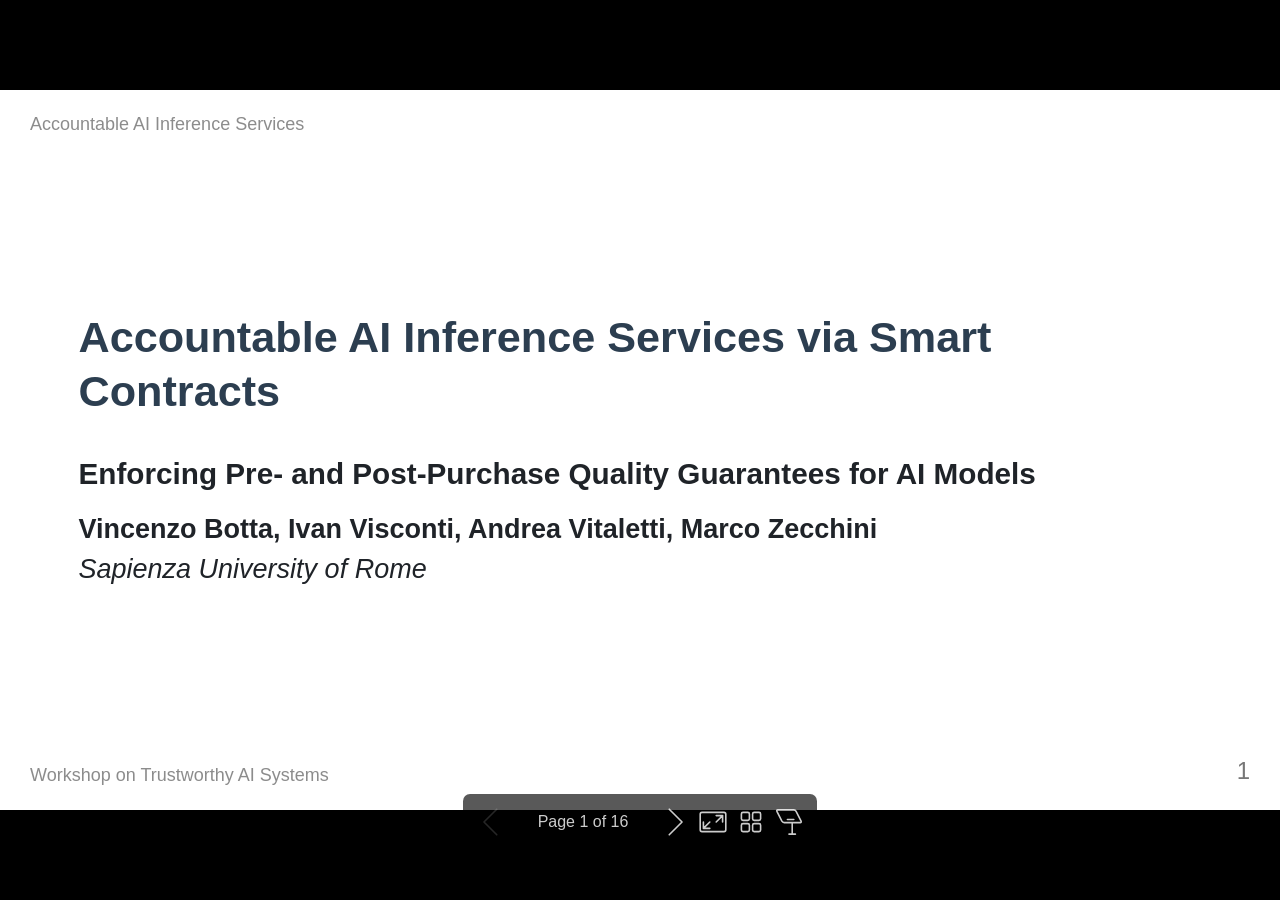
==== DLT2026/Accountable_AI.html @ c3a43a30 "new version" ====
<!DOCTYPE html><html lang="en-GB"><head><title>Accountable AI Inference Services via Smart Contracts</title><meta property="og:title" content="Accountable AI Inference Services via Smart Contracts"><meta charset="UTF-8"><meta name="viewport" content="width=device-width,height=device-height,initial-scale=1.0"><meta name="apple-mobile-web-app-capable" content="yes"><meta http-equiv="X-UA-Compatible" content="ie=edge"><meta property="og:type" content="website"><meta name="twitter:card" content="summary"><style>@media screen{body[data-bespoke-view=""] .bespoke-marp-parent>.bespoke-marp-osc>button,body[data-bespoke-view=next] .bespoke-marp-parent>.bespoke-marp-osc>button,body[data-bespoke-view=overview] button.bespoke-marp-overview-close,body[data-bespoke-view=presenter] .bespoke-marp-presenter-container .bespoke-marp-presenter-info-container .bespoke-marp-presenter-info-page-area .bespoke-marp-presenter-info-page,body[data-bespoke-view=presenter] .bespoke-marp-presenter-container .bespoke-marp-presenter-info-container button,body[data-bespoke-view=presenter] .bespoke-marp-presenter-container .bespoke-marp-presenter-note-container button{appearance:none;background-color:initial;border:0;color:inherit;cursor:pointer;font-size:inherit;opacity:.8;outline:none;padding:0;transition:opacity .2s linear;-webkit-tap-highlight-color:transparent}body[data-bespoke-view=""] .bespoke-marp-parent>.bespoke-marp-osc>button:disabled,body[data-bespoke-view=next] .bespoke-marp-parent>.bespoke-marp-osc>button:disabled,body[data-bespoke-view=overview] button.bespoke-marp-overview-close:disabled,body[data-bespoke-view=presenter] .bespoke-marp-presenter-container .bespoke-marp-presenter-info-container .bespoke-marp-presenter-info-page-area .bespoke-marp-presenter-info-page:disabled,body[data-bespoke-view=presenter] .bespoke-marp-presenter-container .bespoke-marp-presenter-info-container button:disabled,body[data-bespoke-view=presenter] .bespoke-marp-presenter-container .bespoke-marp-presenter-note-container button:disabled{cursor:not-allowed;opacity:.15!important}body[data-bespoke-view=""] .bespoke-marp-parent>.bespoke-marp-osc>button:hover,body[data-bespoke-view=next] .bespoke-marp-parent>.bespoke-marp-osc>button:hover,body[data-bespoke-view=overview] button.bespoke-marp-overview-close:hover,body[data-bespoke-view=presenter] .bespoke-marp-presenter-container .bespoke-marp-presenter-info-container .bespoke-marp-presenter-info-page-area .bespoke-marp-presenter-info-page:hover,body[data-bespoke-view=presenter] .bespoke-marp-presenter-container .bespoke-marp-presenter-info-container button:hover,body[data-bespoke-view=presenter] .bespoke-marp-presenter-container .bespoke-marp-presenter-note-container button:hover{opacity:1}body[data-bespoke-view=""] .bespoke-marp-parent>.bespoke-marp-osc>button:hover:active,body[data-bespoke-view=next] .bespoke-marp-parent>.bespoke-marp-osc>button:hover:active,body[data-bespoke-view=overview] button.bespoke-marp-overview-close:hover:active,body[data-bespoke-view=presenter] .bespoke-marp-presenter-container .bespoke-marp-presenter-info-container .bespoke-marp-presenter-info-page-area .bespoke-marp-presenter-info-page:hover:active,body[data-bespoke-view=presenter] .bespoke-marp-presenter-container .bespoke-marp-presenter-info-container button:hover:active,body[data-bespoke-view=presenter] .bespoke-marp-presenter-container .bespoke-marp-presenter-note-container button:hover:active{opacity:.6}body[data-bespoke-view=""] .bespoke-marp-parent>.bespoke-marp-osc>button:hover:not(:disabled),body[data-bespoke-view=next] .bespoke-marp-parent>.bespoke-marp-osc>button:hover:not(:disabled),body[data-bespoke-view=overview] button.bespoke-marp-overview-close:hover:not(:disabled),body[data-bespoke-view=presenter] .bespoke-marp-presenter-container .bespoke-marp-presenter-info-container .bespoke-marp-presenter-info-page-area .bespoke-marp-presenter-info-page:hover:not(:disabled),body[data-bespoke-view=presenter] .bespoke-marp-presenter-container .bespoke-marp-presenter-info-container button:hover:not(:disabled),body[data-bespoke-view=presenter] .bespoke-marp-presenter-container .bespoke-marp-presenter-note-container button:hover:not(:disabled){transition:none}body[data-bespoke-view=""] .bespoke-marp-parent>.bespoke-marp-osc>button[data-bespoke-marp-osc=prev],body[data-bespoke-view=next] .bespoke-marp-parent>.bespoke-marp-osc>button[data-bespoke-marp-osc=prev],body[data-bespoke-view=presenter] .bespoke-marp-presenter-container .bespoke-marp-presenter-info-container button.bespoke-marp-presenter-info-page-prev{background:#0000 url("[data-uri]") no-repeat 50%;background-size:contain;overflow:hidden;text-indent:100%;white-space:nowrap}body[data-bespoke-view=""] .bespoke-marp-parent>.bespoke-marp-osc>button[data-bespoke-marp-osc=next],body[data-bespoke-view=next] .bespoke-marp-parent>.bespoke-marp-osc>button[data-bespoke-marp-osc=next],body[data-bespoke-view=presenter] .bespoke-marp-presenter-container .bespoke-marp-presenter-info-container button.bespoke-marp-presenter-info-page-next{background:#0000 url("[data-uri]") no-repeat 50%;background-size:contain;overflow:hidden;text-indent:100%;white-space:nowrap}body[data-bespoke-view=""] .bespoke-marp-parent>.bespoke-marp-osc>button[data-bespoke-marp-osc=fullscreen],body[data-bespoke-view=next] .bespoke-marp-parent>.bespoke-marp-osc>button[data-bespoke-marp-osc=fullscreen]{background:#0000 url("[data-uri]") no-repeat 50%;background-size:contain;overflow:hidden;text-indent:100%;white-space:nowrap}body[data-bespoke-view=""] .bespoke-marp-parent>.bespoke-marp-osc>button.exit[data-bespoke-marp-osc=fullscreen],body[data-bespoke-view=next] .bespoke-marp-parent>.bespoke-marp-osc>button.exit[data-bespoke-marp-osc=fullscreen]{background-image:url("[data-uri]")}body[data-bespoke-view=""] .bespoke-marp-parent>.bespoke-marp-osc>button[data-bespoke-marp-osc=presenter],body[data-bespoke-view=next] .bespoke-marp-parent>.bespoke-marp-osc>button[data-bespoke-marp-osc=presenter]{background:#0000 url("[data-uri]") no-repeat 50%;background-size:contain;overflow:hidden;text-indent:100%;white-space:nowrap}body[data-bespoke-view=overview] button.bespoke-marp-overview-close,body[data-bespoke-view=presenter] .bespoke-marp-presenter-container .bespoke-marp-presenter-note-container button.bespoke-marp-presenter-note-bigger{background:#0000 url("[data-uri]") no-repeat 50%;background-size:contain;overflow:hidden;text-indent:100%;white-space:nowrap}body[data-bespoke-view=presenter] .bespoke-marp-presenter-container .bespoke-marp-presenter-note-container button.bespoke-marp-presenter-note-smaller{background:#0000 url("[data-uri]") no-repeat 50%;background-size:contain;overflow:hidden;text-indent:100%;white-space:nowrap}body[data-bespoke-view=""] .bespoke-marp-parent>.bespoke-marp-osc>button[data-bespoke-marp-osc=overview],body[data-bespoke-view=next] .bespoke-marp-parent>.bespoke-marp-osc>button[data-bespoke-marp-osc=overview]{background:#0000 url("[data-uri]") no-repeat 50%;background-size:contain;overflow:hidden;text-indent:100%;white-space:nowrap}}@keyframes __bespoke_marp_transition_reduced_outgoing__{0%{opacity:1}to{opacity:0}}@keyframes __bespoke_marp_transition_reduced_incoming__{0%{mix-blend-mode:plus-lighter;opacity:0}to{mix-blend-mode:plus-lighter;opacity:1}}.bespoke-marp-note,.bespoke-marp-osc,.bespoke-progress-parent{display:none;transition:none}@media screen{::view-transition-group(*){animation-duration:var(--marp-bespoke-transition-animation-duration,.5s);animation-timing-function:ease}::view-transition-new(*),::view-transition-old(*){animation-delay:0s;animation-direction:var(--marp-bespoke-transition-animation-direction,normal);animation-duration:var(--marp-bespoke-transition-animation-duration,.5s);animation-fill-mode:both;animation-name:var(--marp-bespoke-transition-animation-name,var(--marp-bespoke-transition-animation-name-fallback,__bespoke_marp_transition_no_animation__));mix-blend-mode:normal}::view-transition-old(*){--marp-bespoke-transition-animation-name-fallback:__bespoke_marp_transition_reduced_outgoing__;animation-timing-function:ease}::view-transition-new(*){--marp-bespoke-transition-animation-name-fallback:__bespoke_marp_transition_reduced_incoming__;animation-timing-function:ease}::view-transition-new(root),::view-transition-old(root){animation-timing-function:linear}::view-transition-new(__bespoke_marp_transition_osc__),::view-transition-old(__bespoke_marp_transition_osc__){animation-duration:0s!important;animation-name:__bespoke_marp_transition_osc__!important}::view-transition-new(__bespoke_marp_transition_osc__){opacity:0!important}.bespoke-marp-transition-warming-up::view-transition-group(*),.bespoke-marp-transition-warming-up::view-transition-new(*),.bespoke-marp-transition-warming-up::view-transition-old(*){animation-play-state:paused!important}body,html{height:100%;margin:0}body{background:#000;overflow:hidden}svg.bespoke-marp-slide{content-visibility:hidden;interactivity:inert;opacity:0;pointer-events:none;z-index:-1}svg.bespoke-marp-slide:not(.bespoke-marp-active) *{view-transition-name:none!important}svg.bespoke-marp-slide.bespoke-marp-active{content-visibility:visible;interactivity:auto;opacity:1;pointer-events:auto;z-index:0}svg.bespoke-marp-slide.bespoke-marp-active.bespoke-marp-active-ready *{animation-name:__bespoke_marp__!important}@supports not (content-visibility:hidden){svg.bespoke-marp-slide[data-bespoke-marp-load=hideable]{display:none}svg.bespoke-marp-slide[data-bespoke-marp-load=hideable].bespoke-marp-active{display:block}}}@media screen and (prefers-reduced-motion:reduce){svg.bespoke-marp-slide *{view-transition-name:none!important}}@media screen{[data-bespoke-marp-fragment=inactive]{visibility:hidden}body[data-bespoke-view=""] .bespoke-marp-parent,body[data-bespoke-view=next] .bespoke-marp-parent{inset:0;position:absolute}body[data-bespoke-view=""] .bespoke-marp-parent>.bespoke-marp-osc,body[data-bespoke-view=next] .bespoke-marp-parent>.bespoke-marp-osc{background:#000000a6;border-radius:7px;bottom:50px;color:#fff;contain:paint;display:block;font-family:Helvetica,Arial,sans-serif;font-size:16px;left:50%;line-height:0;opacity:1;padding:12px;position:absolute;touch-action:manipulation;transform:translateX(-50%);transition:opacity .2s linear;-webkit-user-select:none;user-select:none;view-transition-name:__bespoke_marp_transition_osc__;white-space:nowrap;will-change:transform;z-index:1}body[data-bespoke-view=""] .bespoke-marp-parent>.bespoke-marp-osc>:where(*),body[data-bespoke-view=next] .bespoke-marp-parent>.bespoke-marp-osc>:where(*){margin-left:6px}body[data-bespoke-view=""] .bespoke-marp-parent>.bespoke-marp-osc>:where(*):where(:first-child),body[data-bespoke-view=next] .bespoke-marp-parent>.bespoke-marp-osc>:where(*):where(:first-child){margin-left:0}body[data-bespoke-view=""] .bespoke-marp-parent>.bespoke-marp-osc>span,body[data-bespoke-view=next] .bespoke-marp-parent>.bespoke-marp-osc>span{opacity:.8}body[data-bespoke-view=""] .bespoke-marp-parent>.bespoke-marp-osc>span[data-bespoke-marp-osc=page],body[data-bespoke-view=next] .bespoke-marp-parent>.bespoke-marp-osc>span[data-bespoke-marp-osc=page]{display:inline-block;min-width:140px;text-align:center}body[data-bespoke-view=""] .bespoke-marp-parent>.bespoke-marp-osc>button[data-bespoke-marp-osc=fullscreen],body[data-bespoke-view=""] .bespoke-marp-parent>.bespoke-marp-osc>button[data-bespoke-marp-osc=next],body[data-bespoke-view=""] .bespoke-marp-parent>.bespoke-marp-osc>button[data-bespoke-marp-osc=overview],body[data-bespoke-view=""] .bespoke-marp-parent>.bespoke-marp-osc>button[data-bespoke-marp-osc=presenter],body[data-bespoke-view=""] .bespoke-marp-parent>.bespoke-marp-osc>button[data-bespoke-marp-osc=prev],body[data-bespoke-view=next] .bespoke-marp-parent>.bespoke-marp-osc>button[data-bespoke-marp-osc=fullscreen],body[data-bespoke-view=next] .bespoke-marp-parent>.bespoke-marp-osc>button[data-bespoke-marp-osc=next],body[data-bespoke-view=next] .bespoke-marp-parent>.bespoke-marp-osc>button[data-bespoke-marp-osc=overview],body[data-bespoke-view=next] .bespoke-marp-parent>.bespoke-marp-osc>button[data-bespoke-marp-osc=presenter],body[data-bespoke-view=next] .bespoke-marp-parent>.bespoke-marp-osc>button[data-bespoke-marp-osc=prev]{height:32px;line-height:32px;width:32px}body[data-bespoke-view=""] .bespoke-marp-parent.bespoke-marp-inactive,body[data-bespoke-view=next] .bespoke-marp-parent.bespoke-marp-inactive{cursor:none}body[data-bespoke-view=""] .bespoke-marp-parent.bespoke-marp-inactive>.bespoke-marp-osc,body[data-bespoke-view=next] .bespoke-marp-parent.bespoke-marp-inactive>.bespoke-marp-osc{opacity:0;pointer-events:none}body[data-bespoke-view=""] svg.bespoke-marp-slide,body[data-bespoke-view=next] svg.bespoke-marp-slide{height:100%;left:0;position:absolute;top:0;width:100%}body[data-bespoke-view=""] .bespoke-progress-parent{background:#222;display:flex;height:5px;width:100%}body[data-bespoke-view=""] .bespoke-progress-parent+:where(.bespoke-marp-parent){top:5px}body[data-bespoke-view=""] .bespoke-progress-parent .bespoke-progress-bar{background:#0288d1;flex:0 0 0;transition:flex-basis .2s cubic-bezier(0,1,1,1)}body[data-bespoke-view=next]{background:#0000}body[data-bespoke-view=presenter]{background:#161616}body[data-bespoke-view=presenter] .bespoke-marp-presenter-container{display:grid;font-family:Helvetica,Arial,sans-serif;grid-template:"current dragbar next" minmax(140px,1fr) "current dragbar note" 2fr "info    dragbar note" 3em;grid-template-columns:minmax(3px,var(--bespoke-marp-presenter-split-ratio,66%)) 0 minmax(3px,1fr);height:100%;left:0;position:absolute;top:0;width:100%}body[data-bespoke-view=presenter] .bespoke-marp-presenter-container :where(.bespoke-marp-parent){grid-area:current;overflow:hidden;position:relative}body[data-bespoke-view=presenter] .bespoke-marp-presenter-container :where(.bespoke-marp-parent) :where(svg.bespoke-marp-slide){height:calc(100% - 40px);left:20px;pointer-events:none;position:absolute;top:20px;-webkit-user-select:none;user-select:none;width:calc(100% - 40px)}body[data-bespoke-view=presenter] .bespoke-marp-presenter-container :where(.bespoke-marp-parent) :where(svg.bespoke-marp-slide).bespoke-marp-active{filter:drop-shadow(0 3px 10px rgba(0,0,0,.5))}body[data-bespoke-view=presenter] .bespoke-marp-presenter-container .bespoke-marp-presenter-dragbar-container{background:#0288d1;cursor:col-resize;grid-area:dragbar;margin-left:-3px;opacity:0;position:relative;transition:opacity .4s linear .1s;width:6px;z-index:10}body[data-bespoke-view=presenter] .bespoke-marp-presenter-container .bespoke-marp-presenter-dragbar-container:hover{opacity:1}body[data-bespoke-view=presenter] .bespoke-marp-presenter-container .bespoke-marp-presenter-dragbar-container.active{opacity:1;transition-delay:0s}body[data-bespoke-view=presenter] .bespoke-marp-presenter-container .bespoke-marp-presenter-next-container{background:#222;cursor:pointer;display:none;grid-area:next;overflow:hidden;position:relative}body[data-bespoke-view=presenter] .bespoke-marp-presenter-container .bespoke-marp-presenter-next-container.active{display:block}body[data-bespoke-view=presenter] .bespoke-marp-presenter-container .bespoke-marp-presenter-next-container iframe.bespoke-marp-presenter-next{background:#0000;border:0;display:block;filter:drop-shadow(0 3px 10px rgba(0,0,0,.5));height:calc(100% - 40px);left:20px;pointer-events:none;position:absolute;interactivity:inert;top:20px;-webkit-user-select:none;user-select:none;width:calc(100% - 40px)}body[data-bespoke-view=presenter] .bespoke-marp-presenter-container .bespoke-marp-presenter-note-container{background:#222;color:#eee;grid-area:note;position:relative;z-index:1}body[data-bespoke-view=presenter] .bespoke-marp-presenter-container .bespoke-marp-presenter-note-container button{height:1.5em;line-height:1.5em;width:1.5em}body[data-bespoke-view=presenter] .bespoke-marp-presenter-container .bespoke-marp-presenter-note-container .bespoke-marp-presenter-note-wrapper{display:block;inset:0;position:absolute}body[data-bespoke-view=presenter] .bespoke-marp-presenter-container .bespoke-marp-presenter-note-container .bespoke-marp-presenter-note-buttons{background:#000000a6;border-radius:4px;bottom:0;display:flex;gap:4px;margin:12px;opacity:0;padding:6px;pointer-events:none;position:absolute;right:0;transition:opacity .2s linear}body[data-bespoke-view=presenter] .bespoke-marp-presenter-container .bespoke-marp-presenter-note-container .bespoke-marp-presenter-note-buttons:focus-within,body[data-bespoke-view=presenter] .bespoke-marp-presenter-container .bespoke-marp-presenter-note-container .bespoke-marp-presenter-note-wrapper:focus-within+.bespoke-marp-presenter-note-buttons,body[data-bespoke-view=presenter] .bespoke-marp-presenter-container .bespoke-marp-presenter-note-container:hover .bespoke-marp-presenter-note-buttons{opacity:1;pointer-events:auto}body[data-bespoke-view=presenter] .bespoke-marp-presenter-container .bespoke-marp-presenter-note-container .bespoke-marp-note{box-sizing:border-box;font-size:calc(1.1em*var(--bespoke-marp-note-font-scale, 1));height:calc(100% - 40px);margin:20px;overflow:auto;padding-right:3px;white-space:pre-wrap;width:calc(100% - 40px);word-wrap:break-word;scrollbar-color:#eeeeee80 #0000;scrollbar-width:thin}body[data-bespoke-view=presenter] .bespoke-marp-presenter-container .bespoke-marp-presenter-note-container .bespoke-marp-note::-webkit-scrollbar{width:6px}body[data-bespoke-view=presenter] .bespoke-marp-presenter-container .bespoke-marp-presenter-note-container .bespoke-marp-note::-webkit-scrollbar-track{background:#0000}body[data-bespoke-view=presenter] .bespoke-marp-presenter-container .bespoke-marp-presenter-note-container .bespoke-marp-note::-webkit-scrollbar-thumb{background:#eeeeee80;border-radius:6px}body[data-bespoke-view=presenter] .bespoke-marp-presenter-container .bespoke-marp-presenter-note-container .bespoke-marp-note:empty{pointer-events:none}body[data-bespoke-view=presenter] .bespoke-marp-presenter-container .bespoke-marp-presenter-note-container .bespoke-marp-note.active{display:block}body[data-bespoke-view=presenter] .bespoke-marp-presenter-container .bespoke-marp-presenter-note-container .bespoke-marp-note p:first-child{margin-top:0}body[data-bespoke-view=presenter] .bespoke-marp-presenter-container .bespoke-marp-presenter-note-container .bespoke-marp-note p:last-child{margin-bottom:0}body[data-bespoke-view=presenter] .bespoke-marp-presenter-container .bespoke-marp-presenter-info-container{align-items:center;box-sizing:border-box;color:#eee;display:flex;flex-wrap:nowrap;grid-area:info;justify-content:center;overflow:hidden;padding:0 10px}body[data-bespoke-view=presenter] .bespoke-marp-presenter-container .bespoke-marp-presenter-info-container .bespoke-marp-presenter-info-page-area,body[data-bespoke-view=presenter] .bespoke-marp-presenter-container .bespoke-marp-presenter-info-container .bespoke-marp-presenter-info-time,body[data-bespoke-view=presenter] .bespoke-marp-presenter-container .bespoke-marp-presenter-info-container .bespoke-marp-presenter-info-timer{box-sizing:border-box;display:block;padding:0 10px;white-space:nowrap;width:100%}body[data-bespoke-view=presenter] .bespoke-marp-presenter-container .bespoke-marp-presenter-info-container button{height:1.5em;line-height:1.5em;width:1.5em}body[data-bespoke-view=presenter] .bespoke-marp-presenter-container .bespoke-marp-presenter-info-container .bespoke-marp-presenter-info-page-area{order:2;text-align:center}body[data-bespoke-view=presenter] .bespoke-marp-presenter-container .bespoke-marp-presenter-info-container .bespoke-marp-presenter-info-page-area .bespoke-marp-presenter-info-page{display:inline-block;min-width:120px;text-align:center}body[data-bespoke-view=presenter] .bespoke-marp-presenter-container .bespoke-marp-presenter-info-container .bespoke-marp-presenter-info-time{color:#999;order:1;text-align:left}body[data-bespoke-view=presenter] .bespoke-marp-presenter-container .bespoke-marp-presenter-info-container .bespoke-marp-presenter-info-timer{color:#999;order:3;text-align:right}body[data-bespoke-view=presenter] .bespoke-marp-presenter-container .bespoke-marp-presenter-info-container .bespoke-marp-presenter-info-timer:hover{cursor:pointer}body[data-bespoke-view=overview]{background:#161616;overflow:auto}body[data-bespoke-view=overview] [data-bespoke-marp-fragment=inactive]{visibility:visible}body[data-bespoke-view=overview] .bespoke-marp-overview-header{backdrop-filter:blur(4px);background:#222222d9;box-shadow:0 3px 10px #00000080;box-sizing:border-box;display:flex;height:48px;inset:0 0 auto;justify-content:flex-end;padding:10px;position:fixed;z-index:1}body[data-bespoke-view=overview] button.bespoke-marp-overview-close{height:28px;line-height:28px;transform:rotate(45deg);width:28px}body[data-bespoke-view=overview] .bespoke-marp-parent{display:grid;gap:40px;grid-template-columns:repeat(auto-fit,minmax(0,240px));justify-content:space-around;padding:30px}body[data-bespoke-view=overview] .bespoke-marp-parent svg.bespoke-marp-slide{--bov-selected:#0000;--bov-focus:#161616;--bov-focus-outline:#0000;background-image:conic-gradient(#161616 0 0),conic-gradient(var(--bov-focus) 0 0),conic-gradient(var(--bov-focus-outline) 0 0),conic-gradient(var(--bov-selected) 0 0);background-position:5px 5px,3px 3px,2px 2px,0 0;background-repeat:no-repeat;background-size:calc(100% - 10px) calc(100% - 10px),calc(100% - 6px) calc(100% - 6px),calc(100% - 4px) calc(100% - 4px),100% 100%;content-visibility:visible;cursor:pointer;filter:drop-shadow(0 3px 10px rgba(0,0,0,.5));margin:-6px;padding:6px;interactivity:auto;opacity:1;outline:0;pointer-events:auto;scroll-margin-block:30px;width:100%;z-index:0}body[data-bespoke-view=overview] .bespoke-marp-parent svg.bespoke-marp-slide *,body[data-bespoke-view=overview] .bespoke-marp-parent svg.bespoke-marp-slide.bespoke-marp-active *{pointer-events:none;interactivity:inert}body[data-bespoke-view=overview] .bespoke-marp-parent svg.bespoke-marp-slide:active,body[data-bespoke-view=overview] .bespoke-marp-parent svg.bespoke-marp-slide:focus-visible,body[data-bespoke-view=overview] .bespoke-marp-parent svg.bespoke-marp-slide:hover{--bov-focus-outline:#161616}body[data-bespoke-view=overview] .bespoke-marp-parent svg.bespoke-marp-slide:focus-visible,body[data-bespoke-view=overview] .bespoke-marp-parent svg.bespoke-marp-slide:hover{--bov-focus:#999}body[data-bespoke-view=overview] .bespoke-marp-parent svg.bespoke-marp-slide:active{--bov-focus:#eee}body[data-bespoke-view=overview] .bespoke-marp-parent svg.bespoke-marp-slide.bespoke-marp-active{--bov-selected:#0288d1}body[data-bespoke-view=overview]:has(.bespoke-marp-overview-header) .bespoke-marp-parent{padding-top:78px}body[data-bespoke-view=overview]:has(.bespoke-marp-overview-header) .bespoke-marp-parent svg.bespoke-marp-slide{scroll-margin-top:78px}.bespoke-marp-overview{background:#000000a6;inset:0;opacity:0;pointer-events:none;position:fixed;transition:opacity .1s ease;z-index:10}.bespoke-marp-overview iframe{background:#222;border:0;display:block;height:100%;left:0;position:absolute;top:0;width:100%}.bespoke-marp-overview[data-open="1"]{opacity:1;pointer-events:auto}}@media print{.bespoke-marp-overview,.bespoke-marp-presenter-info-container,.bespoke-marp-presenter-next-container,.bespoke-marp-presenter-note-container{display:none}}</style><style>@import url('https://cdnjs.cloudflare.com/ajax/libs/font-awesome/6.5.1/css/all.min.css');div#\:\$p > svg > foreignObject > section{width:1280px;height:720px;box-sizing:border-box;overflow:hidden;position:relative;scroll-snap-align:center center;-webkit-text-size-adjust:100%;text-size-adjust:100%}div#\:\$p > svg > foreignObject > section::after{bottom:0;content:attr(data-marpit-pagination);padding:inherit;pointer-events:none;position:absolute;right:0}div#\:\$p > svg > foreignObject > section:not([data-marpit-pagination])::after{display:none}div#\:\$p > svg > foreignObject > section :is(h1, marp-h1){font-size:2em;margin-block:0.67em}div#\:\$p > svg > foreignObject > section video::-webkit-media-controls{will-change:transform}@page {size:1280px 720px;margin:0}@media print{html, body{background-color:#fff;margin:0;page-break-inside:avoid;break-inside:avoid-page}div#\:\$p > svg > foreignObject > section{page-break-before:always;break-before:page}div#\:\$p > svg > foreignObject > section, div#\:\$p > svg > foreignObject > section *{-webkit-print-color-adjust:exact!important;animation-delay:0s!important;animation-duration:0s!important;color-adjust:exact!important;print-color-adjust:exact!important;transition:none!important}div#\:\$p > svg[data-marpit-svg]{display:block;height:100vh;width:100vw}}div#\:\$p > svg > foreignObject > :where(section){container-type:size}div#\:\$p > svg > foreignObject > section mjx-container[jax="SVG"]{direction:ltr}div#\:\$p > svg > foreignObject > section mjx-container[jax="SVG"] > svg{overflow:visible;min-height:1px;min-width:1px}div#\:\$p > svg > foreignObject > section mjx-container[jax="SVG"] > svg a{fill:blue;stroke:blue}div#\:\$p > svg > foreignObject > section mjx-container[jax="SVG"][display="true"]{display:block;text-align:center;margin:1em 0}div#\:\$p > svg > foreignObject > section mjx-container[jax="SVG"][display="true"][width="full"]{display:flex}div#\:\$p > svg > foreignObject > section mjx-container[jax="SVG"][justify="left"]{text-align:left}div#\:\$p > svg > foreignObject > section mjx-container[jax="SVG"][justify="right"]{text-align:right}div#\:\$p > svg > foreignObject > section g[data-mml-node="merror"] > g{fill:red;stroke:red}div#\:\$p > svg > foreignObject > section g[data-mml-node="merror"] > rect[data-background]{fill:yellow;stroke:none}div#\:\$p > svg > foreignObject > section g[data-mml-node="mtable"] > line[data-line], div#\:\$p > svg > foreignObject > section svg[data-table] > g > line[data-line]{stroke-width:70px;fill:none}div#\:\$p > svg > foreignObject > section g[data-mml-node="mtable"] > rect[data-frame], div#\:\$p > svg > foreignObject > section svg[data-table] > g > rect[data-frame]{stroke-width:70px;fill:none}div#\:\$p > svg > foreignObject > section g[data-mml-node="mtable"] > .mjx-dashed, div#\:\$p > svg > foreignObject > section svg[data-table] > g > .mjx-dashed{stroke-dasharray:140}div#\:\$p > svg > foreignObject > section g[data-mml-node="mtable"] > .mjx-dotted, div#\:\$p > svg > foreignObject > section svg[data-table] > g > .mjx-dotted{stroke-linecap:round;stroke-dasharray:0,140}div#\:\$p > svg > foreignObject > section g[data-mml-node="mtable"] > g > svg{overflow:visible}div#\:\$p > svg > foreignObject > section [jax="SVG"] mjx-tool{display:inline-block;position:relative;width:0;height:0}div#\:\$p > svg > foreignObject > section [jax="SVG"] mjx-tool > mjx-tip{position:absolute;top:0;left:0}div#\:\$p > svg > foreignObject > section mjx-tool > mjx-tip{display:inline-block;padding:.2em;border:1px solid #888;font-size:70%;background-color:#F8F8F8;color:black;box-shadow:2px 2px 5px #AAAAAA}div#\:\$p > svg > foreignObject > section g[data-mml-node="maction"][data-toggle]{cursor:pointer}div#\:\$p > svg > foreignObject > section mjx-status{display:block;position:fixed;left:1em;bottom:1em;min-width:25%;padding:.2em .4em;border:1px solid #888;font-size:90%;background-color:#F8F8F8;color:black}div#\:\$p > svg > foreignObject > section foreignObject[data-mjx-xml]{font-family:initial;line-height:normal;overflow:visible}div#\:\$p > svg > foreignObject > section mjx-container[jax="SVG"] path[data-c], div#\:\$p > svg > foreignObject > section mjx-container[jax="SVG"] use[data-c]{stroke-width:3}@media print{div#\:\$p > svg > foreignObject > section mjx-container[jax=SVG] path[data-c],div#\:\$p > svg > foreignObject > section mjx-container[jax=SVG] use[data-c]{stroke-width:0}}div#\:\$p > svg > foreignObject > section img[data-marp-twemoji]{background:transparent;height:1em;margin:0 .05em 0 .1em;vertical-align:-.1em;width:1em}div#\:\$p > svg > foreignObject > section{--fgColor-danger:light-dark(#d1242f, #f85149);--bgColor-attention-muted:light-dark(#fff8c5, #bb800926);--bgColor-muted:light-dark(#f6f8fa, #151b23);--bgColor-neutral-muted:light-dark(#818b981f, #656c7633);--borderColor-accent-emphasis:light-dark(#0969da, #1f6feb);--borderColor-attention-emphasis:light-dark(#9a6700, #9e6a03);--borderColor-danger-emphasis:light-dark(#cf222e, #da3633);--borderColor-default:light-dark(#d1d9e0, #3d444d);--borderColor-done-emphasis:light-dark(#8250df, #8957e5);--borderColor-success-emphasis:light-dark(#1a7f37, #238636);--color-prettylights-syntax-brackethighlighter-angle:light-dark(#59636e, #9198a1);--color-prettylights-syntax-brackethighlighter-unmatched:light-dark(#82071e, #f85149);--color-prettylights-syntax-carriage-return-bg:light-dark(#cf222e, #b62324);--color-prettylights-syntax-carriage-return-text:light-dark(#f6f8fa, #f0f6fc);--color-prettylights-syntax-comment:light-dark(#59636e, #9198a1);--color-prettylights-syntax-constant:light-dark(#0550ae, #79c0ff);--color-prettylights-syntax-constant-other-reference-link:light-dark(#0a3069, #a5d6ff);--color-prettylights-syntax-entity:light-dark(#6639ba, #d2a8ff);--color-prettylights-syntax-entity-tag:light-dark(#0550ae, #7ee787);--color-prettylights-syntax-invalid-illegal-text:light-dark(var(--fgColor-danger), var(--fgColor-danger));--color-prettylights-syntax-keyword:light-dark(#cf222e, #ff7b72);--color-prettylights-syntax-markup-changed-bg:light-dark(#ffd8b5, #5a1e02);--color-prettylights-syntax-markup-changed-text:light-dark(#953800, #ffdfb6);--color-prettylights-syntax-markup-deleted-bg:light-dark(#ffebe9, #67060c);--color-prettylights-syntax-markup-deleted-text:light-dark(#82071e, #ffdcd7);--color-prettylights-syntax-markup-heading:light-dark(#0550ae, #1f6feb);--color-prettylights-syntax-markup-ignored-bg:light-dark(#0550ae, #1158c7);--color-prettylights-syntax-markup-ignored-text:light-dark(#d1d9e0, #f0f6fc);--color-prettylights-syntax-markup-inserted-bg:light-dark(#dafbe1, #033a16);--color-prettylights-syntax-markup-inserted-text:light-dark(#116329, #aff5b4);--color-prettylights-syntax-markup-list:light-dark(#3b2300, #f2cc60);--color-prettylights-syntax-meta-diff-range:light-dark(#8250df, #d2a8ff);--color-prettylights-syntax-string:light-dark(#0a3069, #a5d6ff);--color-prettylights-syntax-string-regexp:light-dark(#116329, #7ee787);--color-prettylights-syntax-sublimelinter-gutter-mark:light-dark(#818b98, #3d444d);--color-prettylights-syntax-variable:light-dark(#953800, #ffa657);--fgColor-accent:light-dark(#0969da, #4493f8);--fgColor-attention:light-dark(#9a6700, #d29922);--fgColor-done:light-dark(#8250df, #ab7df8);--fgColor-muted:light-dark(#59636e, #9198a1);--fgColor-success:light-dark(#1a7f37, #3fb950);--bgColor-default:light-dark(#fff, #0d1117);--borderColor-muted:light-dark(#d1d9e0b3, #3d444db3);--color-prettylights-syntax-invalid-illegal-bg:light-dark(var(--bgColor-danger-muted), var(--bgColor-danger-muted));--color-prettylights-syntax-markup-bold:light-dark(#1f2328, #f0f6fc);--color-prettylights-syntax-markup-italic:light-dark(#1f2328, #f0f6fc);--color-prettylights-syntax-storage-modifier-import:light-dark(#1f2328, #f0f6fc);--fgColor-default:light-dark(#1f2328, #f0f6fc);--focus-outlineColor:light-dark(var(--borderColor-accent-emphasis), var(--borderColor-accent-emphasis));--borderColor-neutral-muted:light-dark(var(--borderColor-muted), var(--borderColor-muted));--base-size-16:calc(var(--marpit-root-font-size, 1rem) * 1);--base-size-24:calc(var(--marpit-root-font-size, 1rem) * 1.5);--base-size-4:calc(var(--marpit-root-font-size, 1rem) * 0.25);--base-size-40:calc(var(--marpit-root-font-size, 1rem) * 2.5);--base-size-8:calc(var(--marpit-root-font-size, 1rem) * 0.5);--base-text-weight-medium:500;--base-text-weight-normal:400;--base-text-weight-semibold:600;--fontStack-monospace:ui-monospace, SFMono-Regular, SF Mono, Menlo, Consolas, Liberation Mono, monospace;--fontStack-sansSerif:-apple-system, BlinkMacSystemFont, "Segoe UI", "Noto Sans", Helvetica, Arial, sans-serif, "Apple Color Emoji", "Segoe UI Emoji";}/*!
 * Marp default theme.
 *
 * @theme default
 * @author Yuki Hattori
 *
 * @auto-scaling true
 * @size 16:9 1280px 720px
 * @size 4:3 960px 720px
 */div#\:\$p > svg > foreignObject > section [data-theme=light],div#\:\$p > svg > foreignObject > section{color-scheme:light}div#\:\$p > svg > foreignObject > section [data-theme=dark],div#\:\$p > svg > foreignObject > section:where(.invert){color-scheme:dark}div#\:\$p > svg > foreignObject > section{-ms-text-size-adjust:100%;-webkit-text-size-adjust:100%;background-color:var(--bgColor-default);color:var(--fgColor-default);font-family:var(--fontStack-sansSerif, -apple-system, BlinkMacSystemFont, "Segoe UI", "Noto Sans", Helvetica, Arial, sans-serif, "Apple Color Emoji", "Segoe UI Emoji");font-size:16px;font-weight:var(--base-text-weight-normal, 400);line-height:1.5;margin:0;word-wrap:break-word}div#\:\$p > svg > foreignObject > section{--marpit-root-font-size:16px}div#\:\$p > svg > foreignObject > section a{text-decoration:underline;text-underline-offset:calc(var(--marpit-root-font-size, 1rem) * .2)}div#\:\$p > svg > foreignObject > section :is(h1, marp-h1):hover .anchor .octicon-link:before,div#\:\$p > svg > foreignObject > section :is(h2, marp-h2):hover .anchor .octicon-link:before,div#\:\$p > svg > foreignObject > section :is(h3, marp-h3):hover .anchor .octicon-link:before,div#\:\$p > svg > foreignObject > section :is(h4, marp-h4):hover .anchor .octicon-link:before,div#\:\$p > svg > foreignObject > section :is(h5, marp-h5):hover .anchor .octicon-link:before,div#\:\$p > svg > foreignObject > section :is(h6, marp-h6):hover .anchor .octicon-link:before{background-color:currentColor;content:" ";display:inline-block;height:16px;-webkit-mask-image:url('data:image/svg+xml;charset=utf-8,<svg xmlns="http://www.w3.org/2000/svg" aria-hidden="true" viewBox="0 0 16 16"><path fill-rule="evenodd" d="M7.775 3.275a.75.75 0 0 0 1.06 1.06l1.25-1.25a2 2 0 1 1 2.83 2.83l-2.5 2.5a2 2 0 0 1-2.83 0 .75.75 0 0 0-1.06 1.06 3.5 3.5 0 0 0 4.95 0l2.5-2.5a3.5 3.5 0 0 0-4.95-4.95zm-4.69 9.64a2 2 0 0 1 0-2.83l2.5-2.5a2 2 0 0 1 2.83 0 .75.75 0 0 0 1.06-1.06 3.5 3.5 0 0 0-4.95 0l-2.5 2.5a3.5 3.5 0 0 0 4.95 4.95l1.25-1.25a.75.75 0 0 0-1.06-1.06l-1.25 1.25a2 2 0 0 1-2.83 0"/></svg>');mask-image:url('data:image/svg+xml;charset=utf-8,<svg xmlns="http://www.w3.org/2000/svg" aria-hidden="true" viewBox="0 0 16 16"><path fill-rule="evenodd" d="M7.775 3.275a.75.75 0 0 0 1.06 1.06l1.25-1.25a2 2 0 1 1 2.83 2.83l-2.5 2.5a2 2 0 0 1-2.83 0 .75.75 0 0 0-1.06 1.06 3.5 3.5 0 0 0 4.95 0l2.5-2.5a3.5 3.5 0 0 0-4.95-4.95zm-4.69 9.64a2 2 0 0 1 0-2.83l2.5-2.5a2 2 0 0 1 2.83 0 .75.75 0 0 0 1.06-1.06 3.5 3.5 0 0 0-4.95 0l-2.5 2.5a3.5 3.5 0 0 0 4.95 4.95l1.25-1.25a.75.75 0 0 0-1.06-1.06l-1.25 1.25a2 2 0 0 1-2.83 0"/></svg>');width:16px}div#\:\$p > svg > foreignObject > section details,div#\:\$p > svg > foreignObject > section figcaption,div#\:\$p > svg > foreignObject > section figure{display:block}div#\:\$p > svg > foreignObject > section summary{display:list-item}div#\:\$p > svg > foreignObject > section [hidden]{display:none!important}div#\:\$p > svg > foreignObject > section a{background-color:transparent;color:var(--fgColor-accent);text-decoration:none}div#\:\$p > svg > foreignObject > section abbr[title]{border-bottom:none;-webkit-text-decoration:underline dotted;text-decoration:underline dotted}div#\:\$p > svg > foreignObject > section b,div#\:\$p > svg > foreignObject > section strong{font-weight:var(--base-text-weight-semibold, 600)}div#\:\$p > svg > foreignObject > section dfn{font-style:italic}div#\:\$p > svg > foreignObject > section :is(h1, marp-h1){border-bottom:1px solid var(--borderColor-muted);font-size:2em;font-weight:var(--base-text-weight-semibold, 600);margin:.67em 0;padding-bottom:.3em}div#\:\$p > svg > foreignObject > section mark{background-color:var(--bgColor-attention-muted);color:var(--fgColor-default)}div#\:\$p > svg > foreignObject > section small{font-size:90%}div#\:\$p > svg > foreignObject > section sub,div#\:\$p > svg > foreignObject > section sup{font-size:75%;line-height:0;position:relative;vertical-align:baseline}div#\:\$p > svg > foreignObject > section sub{bottom:-.25em}div#\:\$p > svg > foreignObject > section sup{top:-.5em}div#\:\$p > svg > foreignObject > section img{border-style:none;box-sizing:content-box;max-width:100%}div#\:\$p > svg > foreignObject > section code,div#\:\$p > svg > foreignObject > section kbd,div#\:\$p > svg > foreignObject > section :is(pre, marp-pre),div#\:\$p > svg > foreignObject > section samp{font-family:monospace;font-size:1em}div#\:\$p > svg > foreignObject > section figure{margin:1em var(--base-size-40)}div#\:\$p > svg > foreignObject > section hr{background:transparent;background-color:var(--borderColor-default);border:0;box-sizing:content-box;height:.25em;margin:var(--base-size-24) 0;overflow:hidden;padding:0}div#\:\$p > svg > foreignObject > section input{font:inherit;font-family:inherit;font-size:inherit;line-height:inherit;margin:0;overflow:visible}div#\:\$p > svg > foreignObject > section [type=button],div#\:\$p > svg > foreignObject > section [type=reset],div#\:\$p > svg > foreignObject > section [type=submit]{-webkit-appearance:button;-moz-appearance:button;appearance:button}div#\:\$p > svg > foreignObject > section [type=checkbox],div#\:\$p > svg > foreignObject > section [type=radio]{box-sizing:border-box;padding:0}div#\:\$p > svg > foreignObject > section [type=number]::-webkit-inner-spin-button,div#\:\$p > svg > foreignObject > section [type=number]::-webkit-outer-spin-button{height:auto}div#\:\$p > svg > foreignObject > section [type=search]::-webkit-search-cancel-button,div#\:\$p > svg > foreignObject > section [type=search]::-webkit-search-decoration{-webkit-appearance:none;appearance:none}div#\:\$p > svg > foreignObject > section ::-webkit-input-placeholder{color:inherit;opacity:.54}div#\:\$p > svg > foreignObject > section ::-webkit-file-upload-button{-webkit-appearance:button;appearance:button;font:inherit}div#\:\$p > svg > foreignObject > section a:hover{text-decoration:underline}div#\:\$p > svg > foreignObject > section ::-moz-placeholder{color:var(--fgColor-muted);opacity:1}div#\:\$p > svg > foreignObject > section ::placeholder{color:var(--fgColor-muted);opacity:1}div#\:\$p > svg > foreignObject > section hr:after,div#\:\$p > svg > foreignObject > section hr:before{content:"";display:table}div#\:\$p > svg > foreignObject > section hr:after{clear:both}div#\:\$p > svg > foreignObject > section table{border-collapse:collapse;border-spacing:0;display:block;font-variant:tabular-nums;max-width:100%;overflow:auto;width:-moz-max-content;width:max-content}div#\:\$p > svg > foreignObject > section td,div#\:\$p > svg > foreignObject > section th{padding:0}div#\:\$p > svg > foreignObject > section details summary{cursor:pointer}div#\:\$p > svg > foreignObject > section [role=button]:focus,div#\:\$p > svg > foreignObject > section a:focus,div#\:\$p > svg > foreignObject > section input[type=checkbox]:focus,div#\:\$p > svg > foreignObject > section input[type=radio]:focus{box-shadow:none;outline:2px solid var(--focus-outlineColor);outline-offset:-2px}div#\:\$p > svg > foreignObject > section [role=button]:focus:not(:focus-visible),div#\:\$p > svg > foreignObject > section a:focus:not(:focus-visible),div#\:\$p > svg > foreignObject > section input[type=checkbox]:focus:not(:focus-visible),div#\:\$p > svg > foreignObject > section input[type=radio]:focus:not(:focus-visible){outline:1px solid transparent}div#\:\$p > svg > foreignObject > section [role=button]:focus-visible,div#\:\$p > svg > foreignObject > section a:focus-visible,div#\:\$p > svg > foreignObject > section input[type=checkbox]:focus-visible,div#\:\$p > svg > foreignObject > section input[type=radio]:focus-visible{box-shadow:none;outline:2px solid var(--focus-outlineColor);outline-offset:-2px}div#\:\$p > svg > foreignObject > section a:not([class]):focus,div#\:\$p > svg > foreignObject > section a:not([class]):focus-visible,div#\:\$p > svg > foreignObject > section input[type=checkbox]:focus,div#\:\$p > svg > foreignObject > section input[type=checkbox]:focus-visible,div#\:\$p > svg > foreignObject > section input[type=radio]:focus,div#\:\$p > svg > foreignObject > section input[type=radio]:focus-visible{outline-offset:0}div#\:\$p > svg > foreignObject > section kbd{background-color:var(--bgColor-muted);border-bottom-color:var(--borderColor-neutral-muted);border:1px solid var(--borderColor-neutral-muted);border-radius:6px;box-shadow:inset 0 -1px 0 var(--borderColor-neutral-muted);color:var(--fgColor-default);display:inline-block;font:11px var(--fontStack-monospace, ui-monospace, SFMono-Regular, SF Mono, Menlo, Consolas, Liberation Mono, monospace);line-height:10px;padding:var(--base-size-4);vertical-align:middle}div#\:\$p > svg > foreignObject > section :is(h1, marp-h1),div#\:\$p > svg > foreignObject > section :is(h2, marp-h2),div#\:\$p > svg > foreignObject > section :is(h3, marp-h3),div#\:\$p > svg > foreignObject > section :is(h4, marp-h4),div#\:\$p > svg > foreignObject > section :is(h5, marp-h5),div#\:\$p > svg > foreignObject > section :is(h6, marp-h6){font-weight:var(--base-text-weight-semibold, 600);line-height:1.25;margin-bottom:var(--base-size-16);margin-top:var(--base-size-24)}div#\:\$p > svg > foreignObject > section :is(h2, marp-h2){border-bottom:1px solid var(--borderColor-muted);font-size:1.5em;padding-bottom:.3em}div#\:\$p > svg > foreignObject > section :is(h2, marp-h2),div#\:\$p > svg > foreignObject > section :is(h3, marp-h3){font-weight:var(--base-text-weight-semibold, 600)}div#\:\$p > svg > foreignObject > section :is(h3, marp-h3){font-size:1.25em}div#\:\$p > svg > foreignObject > section :is(h4, marp-h4){font-size:1em}div#\:\$p > svg > foreignObject > section :is(h4, marp-h4),div#\:\$p > svg > foreignObject > section :is(h5, marp-h5){font-weight:var(--base-text-weight-semibold, 600)}div#\:\$p > svg > foreignObject > section :is(h5, marp-h5){font-size:.875em}div#\:\$p > svg > foreignObject > section :is(h6, marp-h6){color:var(--fgColor-muted);font-size:.85em;font-weight:var(--base-text-weight-semibold, 600)}div#\:\$p > svg > foreignObject > section p{margin-bottom:10px;margin-top:0}div#\:\$p > svg > foreignObject > section blockquote{border-left:.25em solid var(--borderColor-default);color:var(--fgColor-muted);margin:0;padding:0 1em}div#\:\$p > svg > foreignObject > section ol,div#\:\$p > svg > foreignObject > section ul{margin-bottom:0;margin-top:0;padding-left:2em}div#\:\$p > svg > foreignObject > section ol ol,div#\:\$p > svg > foreignObject > section ul ol{list-style-type:lower-roman}div#\:\$p > svg > foreignObject > section ol ol ol,div#\:\$p > svg > foreignObject > section ol ul ol,div#\:\$p > svg > foreignObject > section ul ol ol,div#\:\$p > svg > foreignObject > section ul ul ol{list-style-type:lower-alpha}div#\:\$p > svg > foreignObject > section dd{margin-left:0}div#\:\$p > svg > foreignObject > section code,div#\:\$p > svg > foreignObject > section :is(pre, marp-pre),div#\:\$p > svg > foreignObject > section samp,div#\:\$p > svg > foreignObject > section tt{font-family:var(--fontStack-monospace, ui-monospace, SFMono-Regular, SF Mono, Menlo, Consolas, Liberation Mono, monospace);font-size:12px}div#\:\$p > svg > foreignObject > section :is(pre, marp-pre){margin-bottom:0;margin-top:0;word-wrap:normal}div#\:\$p > svg > foreignObject > section .octicon{display:inline-block;fill:currentColor;overflow:visible!important;vertical-align:text-bottom}div#\:\$p > svg > foreignObject > section input::-webkit-inner-spin-button,div#\:\$p > svg > foreignObject > section input::-webkit-outer-spin-button{-webkit-appearance:none;appearance:none;margin:0}div#\:\$p > svg > foreignObject > section .mr-2{margin-right:var(--base-size-8, 8px)!important}div#\:\$p > svg > foreignObject > section:after,div#\:\$p > svg > foreignObject > section:before{display:table}div#\:\$p > svg > foreignObject > section:after{clear:both}div#\:\$p > svg > foreignObject > section>:first-child{margin-top:0!important}div#\:\$p > svg > foreignObject > section>:last-child{margin-bottom:0!important}div#\:\$p > svg > foreignObject > section a:not([href]){color:inherit;text-decoration:none}div#\:\$p > svg > foreignObject > section .absent{color:var(--fgColor-danger)}div#\:\$p > svg > foreignObject > section .anchor{float:left;line-height:1;margin-left:-20px;padding-right:var(--base-size-4)}div#\:\$p > svg > foreignObject > section .anchor:focus{outline:none}div#\:\$p > svg > foreignObject > section blockquote,div#\:\$p > svg > foreignObject > section details,div#\:\$p > svg > foreignObject > section dl,div#\:\$p > svg > foreignObject > section ol,div#\:\$p > svg > foreignObject > section p,div#\:\$p > svg > foreignObject > section :is(pre, marp-pre),div#\:\$p > svg > foreignObject > section table,div#\:\$p > svg > foreignObject > section ul{margin-bottom:var(--base-size-16);margin-top:0}div#\:\$p > svg > foreignObject > section blockquote>:first-child{margin-top:0}div#\:\$p > svg > foreignObject > section blockquote>:last-child{margin-bottom:0}div#\:\$p > svg > foreignObject > section :is(h1, marp-h1) .octicon-link,div#\:\$p > svg > foreignObject > section :is(h2, marp-h2) .octicon-link,div#\:\$p > svg > foreignObject > section :is(h3, marp-h3) .octicon-link,div#\:\$p > svg > foreignObject > section :is(h4, marp-h4) .octicon-link,div#\:\$p > svg > foreignObject > section :is(h5, marp-h5) .octicon-link,div#\:\$p > svg > foreignObject > section :is(h6, marp-h6) .octicon-link{color:var(--fgColor-default);vertical-align:middle;visibility:hidden}div#\:\$p > svg > foreignObject > section :is(h1, marp-h1):hover .anchor,div#\:\$p > svg > foreignObject > section :is(h2, marp-h2):hover .anchor,div#\:\$p > svg > foreignObject > section :is(h3, marp-h3):hover .anchor,div#\:\$p > svg > foreignObject > section :is(h4, marp-h4):hover .anchor,div#\:\$p > svg > foreignObject > section :is(h5, marp-h5):hover .anchor,div#\:\$p > svg > foreignObject > section :is(h6, marp-h6):hover .anchor{text-decoration:none}div#\:\$p > svg > foreignObject > section :is(h1, marp-h1):hover .anchor .octicon-link,div#\:\$p > svg > foreignObject > section :is(h2, marp-h2):hover .anchor .octicon-link,div#\:\$p > svg > foreignObject > section :is(h3, marp-h3):hover .anchor .octicon-link,div#\:\$p > svg > foreignObject > section :is(h4, marp-h4):hover .anchor .octicon-link,div#\:\$p > svg > foreignObject > section :is(h5, marp-h5):hover .anchor .octicon-link,div#\:\$p > svg > foreignObject > section :is(h6, marp-h6):hover .anchor .octicon-link{visibility:visible}div#\:\$p > svg > foreignObject > section :is(h1, marp-h1) code,div#\:\$p > svg > foreignObject > section :is(h1, marp-h1) tt,div#\:\$p > svg > foreignObject > section :is(h2, marp-h2) code,div#\:\$p > svg > foreignObject > section :is(h2, marp-h2) tt,div#\:\$p > svg > foreignObject > section :is(h3, marp-h3) code,div#\:\$p > svg > foreignObject > section :is(h3, marp-h3) tt,div#\:\$p > svg > foreignObject > section :is(h4, marp-h4) code,div#\:\$p > svg > foreignObject > section :is(h4, marp-h4) tt,div#\:\$p > svg > foreignObject > section :is(h5, marp-h5) code,div#\:\$p > svg > foreignObject > section :is(h5, marp-h5) tt,div#\:\$p > svg > foreignObject > section :is(h6, marp-h6) code,div#\:\$p > svg > foreignObject > section :is(h6, marp-h6) tt{font-size:inherit;padding:0 .2em}div#\:\$p > svg > foreignObject > section summary :is(h1, marp-h1),div#\:\$p > svg > foreignObject > section summary :is(h2, marp-h2),div#\:\$p > svg > foreignObject > section summary :is(h3, marp-h3),div#\:\$p > svg > foreignObject > section summary :is(h4, marp-h4),div#\:\$p > svg > foreignObject > section summary :is(h5, marp-h5),div#\:\$p > svg > foreignObject > section summary :is(h6, marp-h6){display:inline-block}div#\:\$p > svg > foreignObject > section summary :is(h1, marp-h1) .anchor,div#\:\$p > svg > foreignObject > section summary :is(h2, marp-h2) .anchor,div#\:\$p > svg > foreignObject > section summary :is(h3, marp-h3) .anchor,div#\:\$p > svg > foreignObject > section summary :is(h4, marp-h4) .anchor,div#\:\$p > svg > foreignObject > section summary :is(h5, marp-h5) .anchor,div#\:\$p > svg > foreignObject > section summary :is(h6, marp-h6) .anchor{margin-left:-40px}div#\:\$p > svg > foreignObject > section summary :is(h1, marp-h1),div#\:\$p > svg > foreignObject > section summary :is(h2, marp-h2){border-bottom:0;padding-bottom:0}div#\:\$p > svg > foreignObject > section ol.no-list,div#\:\$p > svg > foreignObject > section ul.no-list{list-style-type:none;padding:0}div#\:\$p > svg > foreignObject > section ol[type="a s"]{list-style-type:lower-alpha}div#\:\$p > svg > foreignObject > section ol[type="A s"]{list-style-type:upper-alpha}div#\:\$p > svg > foreignObject > section ol[type="i s"]{list-style-type:lower-roman}div#\:\$p > svg > foreignObject > section ol[type="I s"]{list-style-type:upper-roman}div#\:\$p > svg > foreignObject > section div>ol:not([type]),div#\:\$p > svg > foreignObject > section ol[type="1"]{list-style-type:decimal}div#\:\$p > svg > foreignObject > section ol ol,div#\:\$p > svg > foreignObject > section ol ul,div#\:\$p > svg > foreignObject > section ul ol,div#\:\$p > svg > foreignObject > section ul ul{margin-bottom:0;margin-top:0}div#\:\$p > svg > foreignObject > section li>p{margin-top:var(--base-size-16)}div#\:\$p > svg > foreignObject > section li+li{margin-top:.25em}div#\:\$p > svg > foreignObject > section dl{padding:0}div#\:\$p > svg > foreignObject > section dl dt{font-size:1em;font-style:italic;font-weight:var(--base-text-weight-semibold, 600);margin-top:var(--base-size-16);padding:0}div#\:\$p > svg > foreignObject > section dl dd{margin-bottom:var(--base-size-16);padding:0 var(--base-size-16)}div#\:\$p > svg > foreignObject > section table th{font-weight:var(--base-text-weight-semibold, 600)}div#\:\$p > svg > foreignObject > section table td,div#\:\$p > svg > foreignObject > section table th{border:1px solid var(--borderColor-default);padding:6px 13px}div#\:\$p > svg > foreignObject > section table td>:last-child{margin-bottom:0}div#\:\$p > svg > foreignObject > section table tr{background-color:var(--bgColor-default);border-top:1px solid var(--borderColor-muted)}div#\:\$p > svg > foreignObject > section table tr:nth-child(2n){background-color:var(--bgColor-muted)}div#\:\$p > svg > foreignObject > section table img{background-color:transparent}div#\:\$p > svg > foreignObject > section img[align=right]{padding-left:20px}div#\:\$p > svg > foreignObject > section img[align=left]{padding-right:20px}div#\:\$p > svg > foreignObject > section .emoji{background-color:transparent;max-width:none;vertical-align:text-top}div#\:\$p > svg > foreignObject > section :is(span, marp-span).frame,div#\:\$p > svg > foreignObject > section :is(span, marp-span).frame>:is(span, marp-span){display:block;overflow:hidden}div#\:\$p > svg > foreignObject > section :is(span, marp-span).frame>:is(span, marp-span){border:1px solid var(--borderColor-default);float:left;margin:13px 0 0;padding:7px;width:auto}div#\:\$p > svg > foreignObject > section :is(span, marp-span).frame :is(span, marp-span) img{display:block;float:left}div#\:\$p > svg > foreignObject > section :is(span, marp-span).frame :is(span, marp-span) :is(span, marp-span){clear:both;color:var(--fgColor-default);display:block;padding:5px 0 0}div#\:\$p > svg > foreignObject > section :is(span, marp-span).align-center{clear:both;display:block;overflow:hidden}div#\:\$p > svg > foreignObject > section :is(span, marp-span).align-center>:is(span, marp-span){display:block;margin:13px auto 0;overflow:hidden;text-align:center}div#\:\$p > svg > foreignObject > section :is(span, marp-span).align-center :is(span, marp-span) img{margin:0 auto;text-align:center}div#\:\$p > svg > foreignObject > section :is(span, marp-span).align-right{clear:both;display:block;overflow:hidden}div#\:\$p > svg > foreignObject > section :is(span, marp-span).align-right>:is(span, marp-span){display:block;margin:13px 0 0;overflow:hidden;text-align:right}div#\:\$p > svg > foreignObject > section :is(span, marp-span).align-right :is(span, marp-span) img{margin:0;text-align:right}div#\:\$p > svg > foreignObject > section :is(span, marp-span).float-left{display:block;float:left;margin-right:13px;overflow:hidden}div#\:\$p > svg > foreignObject > section :is(span, marp-span).float-left :is(span, marp-span){margin:13px 0 0}div#\:\$p > svg > foreignObject > section :is(span, marp-span).float-right{display:block;float:right;margin-left:13px;overflow:hidden}div#\:\$p > svg > foreignObject > section :is(span, marp-span).float-right>:is(span, marp-span){display:block;margin:13px auto 0;overflow:hidden;text-align:right}div#\:\$p > svg > foreignObject > section code,div#\:\$p > svg > foreignObject > section tt{background-color:var(--bgColor-neutral-muted);border-radius:6px;font-size:85%;margin:0;padding:.2em .4em;white-space:break-spaces}div#\:\$p > svg > foreignObject > section code br,div#\:\$p > svg > foreignObject > section tt br{display:none}div#\:\$p > svg > foreignObject > section del code{text-decoration:inherit}div#\:\$p > svg > foreignObject > section samp{font-size:85%}div#\:\$p > svg > foreignObject > section :is(pre, marp-pre) code{font-size:100%}div#\:\$p > svg > foreignObject > section :is(pre, marp-pre)>code{background:transparent;border:0;margin:0;padding:0;white-space:pre;word-break:normal}div#\:\$p > svg > foreignObject > section .highlight{margin-bottom:var(--base-size-16)}div#\:\$p > svg > foreignObject > section .highlight :is(pre, marp-pre){margin-bottom:0;word-break:normal}div#\:\$p > svg > foreignObject > section :is(pre, marp-pre){background-color:var(--bgColor-muted);border-radius:6px;color:var(--fgColor-default);font-size:85%;line-height:1.45;overflow:auto;padding:var(--base-size-16)}div#\:\$p > svg > foreignObject > section :is(pre, marp-pre) code,div#\:\$p > svg > foreignObject > section :is(pre, marp-pre) tt{display:inline;line-height:inherit;margin:0;overflow:visible;padding:0;word-wrap:normal;background-color:transparent;border:0}div#\:\$p > svg > foreignObject > section .csv-data td,div#\:\$p > svg > foreignObject > section .csv-data th{font-size:12px;line-height:1;overflow:hidden;padding:5px;text-align:left;white-space:nowrap}div#\:\$p > svg > foreignObject > section .csv-data .blob-num{background:var(--bgColor-default);border:0;padding:10px var(--base-size-8) 9px;text-align:right}div#\:\$p > svg > foreignObject > section .csv-data tr{border-top:0}div#\:\$p > svg > foreignObject > section .csv-data th{background:var(--bgColor-muted);border-top:0;font-weight:var(--base-text-weight-semibold, 600)}div#\:\$p > svg > foreignObject > section [data-footnote-ref]:before{content:"["}div#\:\$p > svg > foreignObject > section [data-footnote-ref]:after{content:"]"}div#\:\$p > svg > foreignObject > section .footnotes{border-top:1px solid var(--borderColor-default);color:var(--fgColor-muted);font-size:12px}div#\:\$p > svg > foreignObject > section div#\:\$p > svg > foreignObject > section section.footnotes{--marpit-root-font-size:12px}div#\:\$p > svg > foreignObject > section .footnotes ol,div#\:\$p > svg > foreignObject > section .footnotes ol ul{padding-left:var(--base-size-16)}div#\:\$p > svg > foreignObject > section .footnotes ol ul{display:inline-block;margin-top:var(--base-size-16)}div#\:\$p > svg > foreignObject > section .footnotes li{position:relative}div#\:\$p > svg > foreignObject > section .footnotes li:target:before{border:2px solid var(--borderColor-accent-emphasis);border-radius:6px;bottom:calc(var(--base-size-8)*-1);content:"";left:calc(var(--base-size-24)*-1);pointer-events:none;position:absolute;right:calc(var(--base-size-8)*-1);top:calc(var(--base-size-8)*-1)}div#\:\$p > svg > foreignObject > section .footnotes li:target{color:var(--fgColor-default)}div#\:\$p > svg > foreignObject > section .footnotes .data-footnote-backref g-emoji{font-family:monospace}div#\:\$p > svg > foreignObject > section .pl-c{color:var(--color-prettylights-syntax-comment)}div#\:\$p > svg > foreignObject > section .pl-c1,div#\:\$p > svg > foreignObject > section .pl-s .pl-v{color:var(--color-prettylights-syntax-constant)}div#\:\$p > svg > foreignObject > section .pl-e,div#\:\$p > svg > foreignObject > section .pl-en{color:var(--color-prettylights-syntax-entity)}div#\:\$p > svg > foreignObject > section .pl-s .pl-s1,div#\:\$p > svg > foreignObject > section .pl-smi{color:var(--color-prettylights-syntax-storage-modifier-import)}div#\:\$p > svg > foreignObject > section .pl-ent{color:var(--color-prettylights-syntax-entity-tag)}div#\:\$p > svg > foreignObject > section .pl-k{color:var(--color-prettylights-syntax-keyword)}div#\:\$p > svg > foreignObject > section .pl-pds,div#\:\$p > svg > foreignObject > section .pl-s,div#\:\$p > svg > foreignObject > section .pl-s .pl-pse .pl-s1,div#\:\$p > svg > foreignObject > section .pl-sr,div#\:\$p > svg > foreignObject > section .pl-sr .pl-cce,div#\:\$p > svg > foreignObject > section .pl-sr .pl-sra,div#\:\$p > svg > foreignObject > section .pl-sr .pl-sre{color:var(--color-prettylights-syntax-string)}div#\:\$p > svg > foreignObject > section .pl-smw,div#\:\$p > svg > foreignObject > section .pl-v{color:var(--color-prettylights-syntax-variable)}div#\:\$p > svg > foreignObject > section .pl-bu{color:var(--color-prettylights-syntax-brackethighlighter-unmatched)}div#\:\$p > svg > foreignObject > section .pl-ii{background-color:var(--color-prettylights-syntax-invalid-illegal-bg);color:var(--color-prettylights-syntax-invalid-illegal-text)}div#\:\$p > svg > foreignObject > section .pl-c2{background-color:var(--color-prettylights-syntax-carriage-return-bg);color:var(--color-prettylights-syntax-carriage-return-text)}div#\:\$p > svg > foreignObject > section .pl-sr .pl-cce{color:var(--color-prettylights-syntax-string-regexp);font-weight:700}div#\:\$p > svg > foreignObject > section .pl-ml{color:var(--color-prettylights-syntax-markup-list)}div#\:\$p > svg > foreignObject > section .pl-mh,div#\:\$p > svg > foreignObject > section .pl-mh .pl-en,div#\:\$p > svg > foreignObject > section .pl-ms{color:var(--color-prettylights-syntax-markup-heading);font-weight:700}div#\:\$p > svg > foreignObject > section .pl-mi{color:var(--color-prettylights-syntax-markup-italic);font-style:italic}div#\:\$p > svg > foreignObject > section .pl-mb{color:var(--color-prettylights-syntax-markup-bold);font-weight:700}div#\:\$p > svg > foreignObject > section .pl-md{background-color:var(--color-prettylights-syntax-markup-deleted-bg);color:var(--color-prettylights-syntax-markup-deleted-text)}div#\:\$p > svg > foreignObject > section .pl-mi1{background-color:var(--color-prettylights-syntax-markup-inserted-bg);color:var(--color-prettylights-syntax-markup-inserted-text)}div#\:\$p > svg > foreignObject > section .pl-mc{background-color:var(--color-prettylights-syntax-markup-changed-bg);color:var(--color-prettylights-syntax-markup-changed-text)}div#\:\$p > svg > foreignObject > section .pl-mi2{background-color:var(--color-prettylights-syntax-markup-ignored-bg);color:var(--color-prettylights-syntax-markup-ignored-text)}div#\:\$p > svg > foreignObject > section .pl-mdr{color:var(--color-prettylights-syntax-meta-diff-range);font-weight:700}div#\:\$p > svg > foreignObject > section .pl-ba{color:var(--color-prettylights-syntax-brackethighlighter-angle)}div#\:\$p > svg > foreignObject > section .pl-sg{color:var(--color-prettylights-syntax-sublimelinter-gutter-mark)}div#\:\$p > svg > foreignObject > section .pl-corl{color:var(--color-prettylights-syntax-constant-other-reference-link);text-decoration:underline}div#\:\$p > svg > foreignObject > section [role=button]:focus:not(:focus-visible),div#\:\$p > svg > foreignObject > section [role=tabpanel][tabindex="0"]:focus:not(:focus-visible),div#\:\$p > svg > foreignObject > section a:focus:not(:focus-visible),div#\:\$p > svg > foreignObject > section button:focus:not(:focus-visible),div#\:\$p > svg > foreignObject > section summary:focus:not(:focus-visible){box-shadow:none;outline:none}div#\:\$p > svg > foreignObject > section [tabindex="0"]:focus:not(:focus-visible),div#\:\$p > svg > foreignObject > section details-dialog:focus:not(:focus-visible){outline:none}div#\:\$p > svg > foreignObject > section g-emoji{display:inline-block;font-family:Apple Color Emoji,Segoe UI Emoji,Segoe UI Symbol;font-size:1em;font-style:normal!important;font-weight:var(--base-text-weight-normal, 400);line-height:1;min-width:1ch;vertical-align:-.075em}div#\:\$p > svg > foreignObject > section g-emoji img{height:1em;width:1em}div#\:\$p > svg > foreignObject > section a:has(>p,>div,>:is(pre, marp-pre),>blockquote){display:block}div#\:\$p > svg > foreignObject > section a:has(>p,>div,>:is(pre, marp-pre),>blockquote):not(:has(.snippet-clipboard-content,>:is(pre, marp-pre))){width:-moz-fit-content;width:fit-content}div#\:\$p > svg > foreignObject > section a:has(>p,>div,>:is(pre, marp-pre),>blockquote):has(.snippet-clipboard-content,>:is(pre, marp-pre)):focus-visible{outline:2px solid var(--focus-outlineColor);outline-offset:2px}div#\:\$p > svg > foreignObject > section .task-list-item{list-style-type:none}div#\:\$p > svg > foreignObject > section .task-list-item label{font-weight:var(--base-text-weight-normal, 400)}div#\:\$p > svg > foreignObject > section .task-list-item.enabled label{cursor:pointer}div#\:\$p > svg > foreignObject > section .task-list-item+.task-list-item{margin-top:var(--base-size-4)}div#\:\$p > svg > foreignObject > section .task-list-item .handle{display:none}div#\:\$p > svg > foreignObject > section .task-list-item-checkbox{margin:0 .2em .25em -1.4em;vertical-align:middle}div#\:\$p > svg > foreignObject > section ul:dir(rtl) .task-list-item-checkbox{margin:0 -1.6em .25em .2em}div#\:\$p > svg > foreignObject > section ol:dir(rtl) .task-list-item-checkbox{margin:0 -1.6em .25em .2em}div#\:\$p > svg > foreignObject > section .contains-task-list:focus-within .task-list-item-convert-container,div#\:\$p > svg > foreignObject > section .contains-task-list:hover .task-list-item-convert-container{clip-path:none;display:block;height:24px;overflow:visible;width:auto}div#\:\$p > svg > foreignObject > section ::-webkit-calendar-picker-indicator{filter:invert(50%)}div#\:\$p > svg > foreignObject > section .markdown-alert{border-left:.25em solid var(--borderColor-default);color:inherit;margin-bottom:var(--base-size-16);padding:var(--base-size-8) var(--base-size-16)}div#\:\$p > svg > foreignObject > section .markdown-alert>:first-child{margin-top:0}div#\:\$p > svg > foreignObject > section .markdown-alert>:last-child{margin-bottom:0}div#\:\$p > svg > foreignObject > section .markdown-alert .markdown-alert-title{align-items:center;display:flex;font-weight:var(--base-text-weight-medium, 500);line-height:1}div#\:\$p > svg > foreignObject > section .markdown-alert.markdown-alert-note{border-left-color:var(--borderColor-accent-emphasis)}div#\:\$p > svg > foreignObject > section .markdown-alert.markdown-alert-note .markdown-alert-title{color:var(--fgColor-accent)}div#\:\$p > svg > foreignObject > section .markdown-alert.markdown-alert-important{border-left-color:var(--borderColor-done-emphasis)}div#\:\$p > svg > foreignObject > section .markdown-alert.markdown-alert-important .markdown-alert-title{color:var(--fgColor-done)}div#\:\$p > svg > foreignObject > section .markdown-alert.markdown-alert-warning{border-left-color:var(--borderColor-attention-emphasis)}div#\:\$p > svg > foreignObject > section .markdown-alert.markdown-alert-warning .markdown-alert-title{color:var(--fgColor-attention)}div#\:\$p > svg > foreignObject > section .markdown-alert.markdown-alert-tip{border-left-color:var(--borderColor-success-emphasis)}div#\:\$p > svg > foreignObject > section .markdown-alert.markdown-alert-tip .markdown-alert-title{color:var(--fgColor-success)}div#\:\$p > svg > foreignObject > section .markdown-alert.markdown-alert-caution{border-left-color:var(--borderColor-danger-emphasis)}div#\:\$p > svg > foreignObject > section .markdown-alert.markdown-alert-caution .markdown-alert-title{color:var(--fgColor-danger)}div#\:\$p > svg > foreignObject > section>:first-child>.heading-element:first-child{margin-top:0!important}div#\:\$p > svg > foreignObject > section .highlight :is(pre, marp-pre):has(+.zeroclipboard-container){min-height:52px}div#\:\$p > svg > foreignObject > section :is(h1, marp-h1){color:var(--h1-color);font-size:1.6em}div#\:\$p > svg > foreignObject > section :is(h1, marp-h1),div#\:\$p > svg > foreignObject > section :is(h2, marp-h2){border-bottom:none}div#\:\$p > svg > foreignObject > section :is(h2, marp-h2){font-size:1.3em}div#\:\$p > svg > foreignObject > section :is(h3, marp-h3){font-size:1.1em}div#\:\$p > svg > foreignObject > section :is(h4, marp-h4){font-size:1.05em}div#\:\$p > svg > foreignObject > section :is(h5, marp-h5){font-size:1em}div#\:\$p > svg > foreignObject > section :is(h6, marp-h6){font-size:.9em}div#\:\$p > svg > foreignObject > section :is(h1, marp-h1) strong,div#\:\$p > svg > foreignObject > section :is(h2, marp-h2) strong,div#\:\$p > svg > foreignObject > section :is(h3, marp-h3) strong,div#\:\$p > svg > foreignObject > section :is(h4, marp-h4) strong,div#\:\$p > svg > foreignObject > section :is(h5, marp-h5) strong,div#\:\$p > svg > foreignObject > section :is(h6, marp-h6) strong{color:var(--heading-strong-color);font-weight:inherit}div#\:\$p > svg > foreignObject > section :is(h1, marp-h1)::part(auto-scaling),div#\:\$p > svg > foreignObject > section :is(h2, marp-h2)::part(auto-scaling),div#\:\$p > svg > foreignObject > section :is(h3, marp-h3)::part(auto-scaling),div#\:\$p > svg > foreignObject > section :is(h4, marp-h4)::part(auto-scaling),div#\:\$p > svg > foreignObject > section :is(h5, marp-h5)::part(auto-scaling),div#\:\$p > svg > foreignObject > section :is(h6, marp-h6)::part(auto-scaling){max-height:563px}div#\:\$p > svg > foreignObject > section hr{height:0;padding-top:.25em}div#\:\$p > svg > foreignObject > section img{background-color:transparent}div#\:\$p > svg > foreignObject > section :is(pre, marp-pre){border:1px solid var(--borderColor-default);line-height:1.15;overflow:visible}div#\:\$p > svg > foreignObject > section :is(pre, marp-pre)::part(auto-scaling){max-height:529px}div#\:\$p > svg > foreignObject > section :is(pre, marp-pre) :where(.hljs){color:var(--color-prettylights-syntax-storage-modifier-import)}div#\:\$p > svg > foreignObject > section :is(pre, marp-pre) :where(.hljs-doctag),div#\:\$p > svg > foreignObject > section :is(pre, marp-pre) :where(.hljs-keyword),div#\:\$p > svg > foreignObject > section :is(pre, marp-pre) :where(.hljs-meta .hljs-keyword),div#\:\$p > svg > foreignObject > section :is(pre, marp-pre) :where(.hljs-template-tag),div#\:\$p > svg > foreignObject > section :is(pre, marp-pre) :where(.hljs-template-variable),div#\:\$p > svg > foreignObject > section :is(pre, marp-pre) :where(.hljs-type),div#\:\$p > svg > foreignObject > section :is(pre, marp-pre) :where(.hljs-variable.language_){color:var(--color-prettylights-syntax-keyword)}div#\:\$p > svg > foreignObject > section :is(pre, marp-pre) :where(.hljs-title),div#\:\$p > svg > foreignObject > section :is(pre, marp-pre) :where(.hljs-title.class_),div#\:\$p > svg > foreignObject > section :is(pre, marp-pre) :where(.hljs-title.class_.inherited__),div#\:\$p > svg > foreignObject > section :is(pre, marp-pre) :where(.hljs-title.function_){color:var(--color-prettylights-syntax-entity)}div#\:\$p > svg > foreignObject > section :is(pre, marp-pre) :where(.hljs-attr),div#\:\$p > svg > foreignObject > section :is(pre, marp-pre) :where(.hljs-attribute),div#\:\$p > svg > foreignObject > section :is(pre, marp-pre) :where(.hljs-literal),div#\:\$p > svg > foreignObject > section :is(pre, marp-pre) :where(.hljs-meta),div#\:\$p > svg > foreignObject > section :is(pre, marp-pre) :where(.hljs-number),div#\:\$p > svg > foreignObject > section :is(pre, marp-pre) :where(.hljs-operator),div#\:\$p > svg > foreignObject > section :is(pre, marp-pre) :where(.hljs-selector-attr),div#\:\$p > svg > foreignObject > section :is(pre, marp-pre) :where(.hljs-selector-class),div#\:\$p > svg > foreignObject > section :is(pre, marp-pre) :where(.hljs-selector-id),div#\:\$p > svg > foreignObject > section :is(pre, marp-pre) :where(.hljs-variable){color:var(--color-prettylights-syntax-constant)}div#\:\$p > svg > foreignObject > section :is(pre, marp-pre) :where(.hljs-meta .hljs-string),div#\:\$p > svg > foreignObject > section :is(pre, marp-pre) :where(.hljs-regexp),div#\:\$p > svg > foreignObject > section :is(pre, marp-pre) :where(.hljs-string){color:var(--color-prettylights-syntax-string)}div#\:\$p > svg > foreignObject > section :is(pre, marp-pre) :where(.hljs-built_in),div#\:\$p > svg > foreignObject > section :is(pre, marp-pre) :where(.hljs-symbol){color:var(--color-prettylights-syntax-variable)}div#\:\$p > svg > foreignObject > section :is(pre, marp-pre) :where(.hljs-code),div#\:\$p > svg > foreignObject > section :is(pre, marp-pre) :where(.hljs-comment),div#\:\$p > svg > foreignObject > section :is(pre, marp-pre) :where(.hljs-formula){color:var(--color-prettylights-syntax-comment)}div#\:\$p > svg > foreignObject > section :is(pre, marp-pre) :where(.hljs-name),div#\:\$p > svg > foreignObject > section :is(pre, marp-pre) :where(.hljs-quote),div#\:\$p > svg > foreignObject > section :is(pre, marp-pre) :where(.hljs-selector-pseudo),div#\:\$p > svg > foreignObject > section :is(pre, marp-pre) :where(.hljs-selector-tag){color:var(--color-prettylights-syntax-entity-tag)}div#\:\$p > svg > foreignObject > section :is(pre, marp-pre) :where(.hljs-subst){color:var(--color-prettylights-syntax-storage-modifier-import)}div#\:\$p > svg > foreignObject > section :is(pre, marp-pre) :where(.hljs-section){color:var(--color-prettylights-syntax-markup-heading);font-weight:700}div#\:\$p > svg > foreignObject > section :is(pre, marp-pre) :where(.hljs-bullet){color:var(--color-prettylights-syntax-markup-list)}div#\:\$p > svg > foreignObject > section :is(pre, marp-pre) :where(.hljs-emphasis){color:var(--color-prettylights-syntax-markup-italic);font-style:italic}div#\:\$p > svg > foreignObject > section :is(pre, marp-pre) :where(.hljs-strong){color:var(--color-prettylights-syntax-markup-bold);font-weight:700}div#\:\$p > svg > foreignObject > section :is(pre, marp-pre) :where(.hljs-addition){background-color:var(--color-prettylights-syntax-markup-inserted-bg);color:var(--color-prettylights-syntax-markup-inserted-text)}div#\:\$p > svg > foreignObject > section :is(pre, marp-pre) :where(.hljs-deletion){background-color:var(--color-prettylights-syntax-markup-deleted-bg);color:var(--color-prettylights-syntax-markup-deleted-text)}div#\:\$p > svg > foreignObject > section footer,div#\:\$p > svg > foreignObject > section header{color:var(--header-footer-color);font-size:18px;left:30px;margin:0;position:absolute}div#\:\$p > svg > foreignObject > section header{top:21px}div#\:\$p > svg > foreignObject > section footer{bottom:21px}div#\:\$p > svg > foreignObject > section{--h1-color:light-dark(#246, #cee7ff);--header-footer-color:light-dark(hsla(0,0%,40%,.75), hsla(0,0%,60%,.75));--heading-strong-color:light-dark(#48c, #7bf);--paginate-color:light-dark(#777, #999);--base-size-4:4px;--base-size-8:8px;--base-size-16:16px;--base-size-24:24px;--base-size-40:40px;align-items:stretch;display:block;flex-flow:column nowrap;font-size:29px;height:720px;padding:78.5px;place-content:safe center center;width:1280px}div#\:\$p > svg > foreignObject > section{--marpit-root-font-size:29px}div#\:\$p > svg > foreignObject > section>:last-child,div#\:\$p > svg > foreignObject > section[data-footer]>:nth-last-child(2){margin-bottom:0}div#\:\$p > svg > foreignObject > section>:first-child,div#\:\$p > svg > foreignObject > section>header:first-child+*{margin-top:0}div#\:\$p > svg > foreignObject > section:after{bottom:21px;color:var(--paginate-color);font-size:24px;padding:0;position:absolute;right:30px}div#\:\$p > svg > foreignObject > section:after{--marpit-root-font-size:24px}div#\:\$p > svg > foreignObject > section[data-color] :is(h1, marp-h1),div#\:\$p > svg > foreignObject > section[data-color] :is(h2, marp-h2),div#\:\$p > svg > foreignObject > section[data-color] :is(h3, marp-h3),div#\:\$p > svg > foreignObject > section[data-color] :is(h4, marp-h4),div#\:\$p > svg > foreignObject > section[data-color] :is(h5, marp-h5),div#\:\$p > svg > foreignObject > section[data-color] :is(h6, marp-h6){color:currentcolor}div#\:\$p > svg > foreignObject > section{font-size:27px}div#\:\$p > svg > foreignObject > section{--marpit-root-font-size: 27px}div#\:\$p > svg > foreignObject > section :is(h1, marp-h1){color:#2c3e50}div#\:\$p > svg > foreignObject > section :is(h2, marp-h2){color:#34495e}div#\:\$p > svg > foreignObject > section .box{background-color:var(--color-primary, #1f38c5);color:white;padding:22px;border-radius:8px;margin-top:18px}div#\:\$p > svg > foreignObject > section .box :is(h3, marp-h3){color:white!important;margin-top:0;border-bottom:1px solid rgba(255,255,255,0.3);padding-bottom:8px}div#\:\$p > svg > foreignObject > section .box strong{color:#ffcc00}div#\:\$p > svg > foreignObject > section .box-green{background-color:#27ae60;color:white;padding:18px 22px;border-radius:8px;margin-top:14px}div#\:\$p > svg > foreignObject > section .box-green :is(h3, marp-h3){color:white!important;margin-top:0;border-bottom:1px solid rgba(255,255,255,0.3);padding-bottom:8px}div#\:\$p > svg > foreignObject > section .box-red{background-color:#c0392b;color:white;padding:18px 22px;border-radius:8px;margin-top:14px}div#\:\$p > svg > foreignObject > section .box-red :is(h3, marp-h3){color:white!important;margin-top:0;border-bottom:1px solid rgba(255,255,255,0.3);padding-bottom:8px}div#\:\$p > svg > foreignObject > section .source{position:absolute;bottom:10px;right:10px;font-size:12px;background:rgba(255, 255, 255, 0.7);padding:2px 8px;border-radius:4px;z-index:100}div#\:\$p > svg > foreignObject > section section.source{--marpit-root-font-size: 12px}div#\:\$p > svg > foreignObject > section .source a{color:#333;text-decoration:none}div#\:\$p > svg > foreignObject > section[data-marpit-scope-8FbFDIwF] :is(h1, marp-h1){text-align:center;position:absolute;top:40px;left:0;right:0}div#\:\$p > svg > foreignObject > section[data-marpit-scope-DG8V7TZE] :is(h1, marp-h1){text-align:center;position:absolute;top:40px;left:0;right:0}div#\:\$p > svg > foreignObject > section[data-marpit-scope-BkPPB3Wm] :is(h1, marp-h1){text-align:center;position:absolute;top:40px;left:0;right:0}div#\:\$p > svg > foreignObject > section[data-marpit-scope-arkfX7gP] :is(h1, marp-h1){text-align:center;position:absolute;top:40px;left:0;right:0}div#\:\$p > svg > foreignObject > section[data-marpit-advanced-background="background"]{columns:initial!important;display:block!important;padding:0!important}div#\:\$p > svg > foreignObject > section[data-marpit-advanced-background="background"]::before, div#\:\$p > svg > foreignObject > section[data-marpit-advanced-background="background"]::after, div#\:\$p > svg > foreignObject > section[data-marpit-advanced-background="content"]::before, div#\:\$p > svg > foreignObject > section[data-marpit-advanced-background="content"]::after{display:none!important}div#\:\$p > svg > foreignObject > section[data-marpit-advanced-background="background"] > div[data-marpit-advanced-background-container]{all:initial;display:flex;flex-direction:row;height:100%;overflow:hidden;width:100%}div#\:\$p > svg > foreignObject > section[data-marpit-advanced-background="background"] > div[data-marpit-advanced-background-container][data-marpit-advanced-background-direction="vertical"]{flex-direction:column}div#\:\$p > svg > foreignObject > section[data-marpit-advanced-background="background"][data-marpit-advanced-background-split] > div[data-marpit-advanced-background-container]{width:var(--marpit-advanced-background-split, 50%)}div#\:\$p > svg > foreignObject > section[data-marpit-advanced-background="background"][data-marpit-advanced-background-split="right"] > div[data-marpit-advanced-background-container]{margin-left:calc(100% - var(--marpit-advanced-background-split, 50%))}div#\:\$p > svg > foreignObject > section[data-marpit-advanced-background="background"] > div[data-marpit-advanced-background-container] > figure{all:initial;background-position:center;background-repeat:no-repeat;background-size:cover;flex:auto;margin:0}div#\:\$p > svg > foreignObject > section[data-marpit-advanced-background="background"] > div[data-marpit-advanced-background-container] > figure > figcaption{position:absolute;border:0;clip:rect(0, 0, 0, 0);height:1px;margin:-1px;overflow:hidden;padding:0;white-space:nowrap;width:1px}div#\:\$p > svg > foreignObject > section[data-marpit-advanced-background="content"], div#\:\$p > svg > foreignObject > section[data-marpit-advanced-background="pseudo"]{background:transparent!important}div#\:\$p > svg > foreignObject > section[data-marpit-advanced-background="pseudo"], div#\:\$p > svg[data-marpit-svg] > foreignObject[data-marpit-advanced-background="pseudo"]{pointer-events:none!important}div#\:\$p > svg > foreignObject > section[data-marpit-advanced-background-split]{width:100%;height:100%}
</style></head><body><div class="bespoke-marp-osc"><button data-bespoke-marp-osc="prev" tabindex="-1" title="Previous slide">Previous slide</button><span data-bespoke-marp-osc="page"></span><button data-bespoke-marp-osc="next" tabindex="-1" title="Next slide">Next slide</button><button data-bespoke-marp-osc="fullscreen" tabindex="-1" title="Toggle fullscreen (f)">Toggle fullscreen</button><button data-bespoke-marp-osc="overview" tabindex="-1" title="Toggle overview view (o)">Toggle overview view</button><button data-bespoke-marp-osc="presenter" tabindex="-1" title="Open presenter view (p)">Open presenter view</button></div><div id=":$p"><svg data-marpit-svg="" viewBox="0 0 1280 720"><foreignObject width="1280" height="720"><section id="1" data-paginate="true" data-header="Accountable AI Inference Services" data-footer="Workshop on Trustworthy AI Systems" data-style="@import url('https://cdnjs.cloudflare.com/ajax/libs/font-awesome/6.5.1/css/all.min.css');
section {
  font-size: 27px;
}
h1 {
  color: #2c3e50;
}
h2 {
  color: #34495e;
}
.box {
  background-color: var(--color-primary, #1f38c5);
  color: white;
  padding: 22px;
  border-radius: 8px;
  margin-top: 18px;
}
.box h3 {
  color: white !important;
  margin-top: 0;
  border-bottom: 1px solid rgba(255,255,255,0.3);
  padding-bottom: 8px;
}
.box strong { color: #ffcc00; }
.box-green {
  background-color: #27ae60;
  color: white;
  padding: 18px 22px;
  border-radius: 8px;
  margin-top: 14px;
}
.box-green h3 {
  color: white !important;
  margin-top: 0;
  border-bottom: 1px solid rgba(255,255,255,0.3);
  padding-bottom: 8px;
}
.box-red {
  background-color: #c0392b;
  color: white;
  padding: 18px 22px;
  border-radius: 8px;
  margin-top: 14px;
}
.box-red h3 {
  color: white !important;
  margin-top: 0;
  border-bottom: 1px solid rgba(255,255,255,0.3);
  padding-bottom: 8px;
}
.source {
  position: absolute;
  bottom: 10px;
  right: 10px;
  font-size: 12px;
  background: rgba(255, 255, 255, 0.7);
  padding: 2px 8px;
  border-radius: 4px;
  z-index: 100;
}
.source a { color: #333; text-decoration: none; }
" lang="en-GB" data-marpit-pagination="1" style="--paginate:true;--header:Accountable AI Inference Services;--footer:Workshop on Trustworthy AI Systems;--style:@import url('https://cdnjs.cloudflare.com/ajax/libs/font-awesome/6.5.1/css/all.min.css')
;" data-marpit-pagination-total="16">
<header>Accountable AI Inference Services</header>

<h1 id="accountable-ai-inference-services-via-smart-contracts">Accountable AI Inference Services via Smart Contracts</h1>
<h3 id="enforcing-pre--and-post-purchase-quality-guarantees-for-ai-models">Enforcing Pre- and Post-Purchase Quality Guarantees for AI Models</h3>
<p><strong>Vincenzo Botta, Ivan Visconti, Andrea Vitaletti, Marco Zecchini</strong><br />
<em>Sapienza University of Rome</em></p>
<footer>Workshop on Trustworthy AI Systems</footer>
</section>
</foreignObject></svg><svg data-marpit-svg="" viewBox="0 0 1280 720"><foreignObject width="1280" height="720"><section id="2" data-paginate="true" data-header="Accountable AI Inference Services" data-footer="Workshop on Trustworthy AI Systems" data-style="@import url('https://cdnjs.cloudflare.com/ajax/libs/font-awesome/6.5.1/css/all.min.css');
section {
  font-size: 27px;
}
h1 {
  color: #2c3e50;
}
h2 {
  color: #34495e;
}
.box {
  background-color: var(--color-primary, #1f38c5);
  color: white;
  padding: 22px;
  border-radius: 8px;
  margin-top: 18px;
}
.box h3 {
  color: white !important;
  margin-top: 0;
  border-bottom: 1px solid rgba(255,255,255,0.3);
  padding-bottom: 8px;
}
.box strong { color: #ffcc00; }
.box-green {
  background-color: #27ae60;
  color: white;
  padding: 18px 22px;
  border-radius: 8px;
  margin-top: 14px;
}
.box-green h3 {
  color: white !important;
  margin-top: 0;
  border-bottom: 1px solid rgba(255,255,255,0.3);
  padding-bottom: 8px;
}
.box-red {
  background-color: #c0392b;
  color: white;
  padding: 18px 22px;
  border-radius: 8px;
  margin-top: 14px;
}
.box-red h3 {
  color: white !important;
  margin-top: 0;
  border-bottom: 1px solid rgba(255,255,255,0.3);
  padding-bottom: 8px;
}
.source {
  position: absolute;
  bottom: 10px;
  right: 10px;
  font-size: 12px;
  background: rgba(255, 255, 255, 0.7);
  padding: 2px 8px;
  border-radius: 4px;
  z-index: 100;
}
.source a { color: #333; text-decoration: none; }
" lang="en-GB" data-marpit-pagination="2" style="--paginate:true;--header:Accountable AI Inference Services;--footer:Workshop on Trustworthy AI Systems;--style:@import url('https://cdnjs.cloudflare.com/ajax/libs/font-awesome/6.5.1/css/all.min.css')
;" data-marpit-pagination-total="16">
<header>Accountable AI Inference Services</header>
<h1 id="the-ai-inference-service-market">The AI Inference Service Market</h1>
<ul>
<li>AI models are increasingly accessed via <strong>subscription-based APIs</strong></li>
<li>A typical workflow:
<ol>
<li>Client evaluates model quality during a <strong>free trial</strong></li>
<li>Client subscribes and <strong>pays</strong> for continued access</li>
</ol>
</li>
</ul>
<footer>Workshop on Trustworthy AI Systems</footer>
</section>
</foreignObject></svg><svg data-marpit-svg="" viewBox="0 0 1280 720"><foreignObject width="1280" height="720"><section id="3" data-paginate="true" data-header="Accountable AI Inference Services" data-footer="Workshop on Trustworthy AI Systems" data-style="@import url('https://cdnjs.cloudflare.com/ajax/libs/font-awesome/6.5.1/css/all.min.css');
section {
  font-size: 27px;
}
h1 {
  color: #2c3e50;
}
h2 {
  color: #34495e;
}
.box {
  background-color: var(--color-primary, #1f38c5);
  color: white;
  padding: 22px;
  border-radius: 8px;
  margin-top: 18px;
}
.box h3 {
  color: white !important;
  margin-top: 0;
  border-bottom: 1px solid rgba(255,255,255,0.3);
  padding-bottom: 8px;
}
.box strong { color: #ffcc00; }
.box-green {
  background-color: #27ae60;
  color: white;
  padding: 18px 22px;
  border-radius: 8px;
  margin-top: 14px;
}
.box-green h3 {
  color: white !important;
  margin-top: 0;
  border-bottom: 1px solid rgba(255,255,255,0.3);
  padding-bottom: 8px;
}
.box-red {
  background-color: #c0392b;
  color: white;
  padding: 18px 22px;
  border-radius: 8px;
  margin-top: 14px;
}
.box-red h3 {
  color: white !important;
  margin-top: 0;
  border-bottom: 1px solid rgba(255,255,255,0.3);
  padding-bottom: 8px;
}
.source {
  position: absolute;
  bottom: 10px;
  right: 10px;
  font-size: 12px;
  background: rgba(255, 255, 255, 0.7);
  padding: 2px 8px;
  border-radius: 4px;
  z-index: 100;
}
.source a { color: #333; text-decoration: none; }
" lang="en-GB" data-marpit-pagination="3" style="--paginate:true;--header:Accountable AI Inference Services;--footer:Workshop on Trustworthy AI Systems;--style:@import url('https://cdnjs.cloudflare.com/ajax/libs/font-awesome/6.5.1/css/all.min.css')
;" data-marpit-pagination-total="16">
<header>Accountable AI Inference Services</header>
<h1 id="a-two-sided-vulnerability">A Two-Sided Vulnerability</h1>
<p><strong>Malicious Server can:</strong></p>
<ul>
<li>Use a strong model during trial, swap to a weaker one after payment</li>
<li>Replay cached answers if client repeats queries</li>
</ul>
<p><strong>Malicious Client can:</strong></p>
<ul>
<li>Extract needed answers during evaluation, then claim quality is too low</li>
<li>Fabricate complaints to get refunds</li>
</ul>
<footer>Workshop on Trustworthy AI Systems</footer>
</section>
</foreignObject></svg><svg data-marpit-svg="" viewBox="0 0 1280 720"><foreignObject width="1280" height="720"><section id="4" data-paginate="true" data-header="Accountable AI Inference Services" data-footer="Workshop on Trustworthy AI Systems" data-style="@import url('https://cdnjs.cloudflare.com/ajax/libs/font-awesome/6.5.1/css/all.min.css');
section {
  font-size: 27px;
}
h1 {
  color: #2c3e50;
}
h2 {
  color: #34495e;
}
.box {
  background-color: var(--color-primary, #1f38c5);
  color: white;
  padding: 22px;
  border-radius: 8px;
  margin-top: 18px;
}
.box h3 {
  color: white !important;
  margin-top: 0;
  border-bottom: 1px solid rgba(255,255,255,0.3);
  padding-bottom: 8px;
}
.box strong { color: #ffcc00; }
.box-green {
  background-color: #27ae60;
  color: white;
  padding: 18px 22px;
  border-radius: 8px;
  margin-top: 14px;
}
.box-green h3 {
  color: white !important;
  margin-top: 0;
  border-bottom: 1px solid rgba(255,255,255,0.3);
  padding-bottom: 8px;
}
.box-red {
  background-color: #c0392b;
  color: white;
  padding: 18px 22px;
  border-radius: 8px;
  margin-top: 14px;
}
.box-red h3 {
  color: white !important;
  margin-top: 0;
  border-bottom: 1px solid rgba(255,255,255,0.3);
  padding-bottom: 8px;
}
.source {
  position: absolute;
  bottom: 10px;
  right: 10px;
  font-size: 12px;
  background: rgba(255, 255, 255, 0.7);
  padding: 2px 8px;
  border-radius: 4px;
  z-index: 100;
}
.source a { color: #333; text-decoration: none; }
" lang="en-GB" data-marpit-pagination="4" style="--paginate:true;--header:Accountable AI Inference Services;--footer:Workshop on Trustworthy AI Systems;--style:@import url('https://cdnjs.cloudflare.com/ajax/libs/font-awesome/6.5.1/css/all.min.css')
;" data-marpit-pagination-total="16">
<header>Accountable AI Inference Services</header>
<h1 id="problem-statement">Problem Statement</h1>
<blockquote>
<p><strong>Goal:</strong> Design a protocol that simultaneously guarantees:</p>
<ul>
<li>The client cannot extract useful answers without paying</li>
<li>The server cannot (i.e. it will be caught) degrade quality after payment</li>
</ul>
</blockquote>
<div class="box">
<h3 id="%F0%9F%92%A1-key-insight"><img class="emoji" draggable="false" alt="💡" src="https://cdn.jsdelivr.net/gh/jdecked/twemoji@17.0.2/assets/svg/1f4a1.svg" data-marp-twemoji=""/> Key Insight</h3>
<p>Separate the query set into <strong>pre-purchase</strong> and <strong>post-purchase</strong> subsets via a <strong>public coin flip</strong>, committed before any model output is seen.</p>
<p>A smart contract on a blockchain acts as a <strong>neutral, incorruptible arbiter</strong>.</p>
</div>
<footer>Workshop on Trustworthy AI Systems</footer>
</section>
</foreignObject></svg><svg data-marpit-svg="" viewBox="0 0 1280 720"><foreignObject width="1280" height="720"><section data-marpit-scope-8FbFDIwF="" data-paginate="true" data-header="Accountable AI Inference Services" data-footer="Workshop on Trustworthy AI Systems" data-style="@import url('https://cdnjs.cloudflare.com/ajax/libs/font-awesome/6.5.1/css/all.min.css');
section {
  font-size: 27px;
}
h1 {
  color: #2c3e50;
}
h2 {
  color: #34495e;
}
.box {
  background-color: var(--color-primary, #1f38c5);
  color: white;
  padding: 22px;
  border-radius: 8px;
  margin-top: 18px;
}
.box h3 {
  color: white !important;
  margin-top: 0;
  border-bottom: 1px solid rgba(255,255,255,0.3);
  padding-bottom: 8px;
}
.box strong { color: #ffcc00; }
.box-green {
  background-color: #27ae60;
  color: white;
  padding: 18px 22px;
  border-radius: 8px;
  margin-top: 14px;
}
.box-green h3 {
  color: white !important;
  margin-top: 0;
  border-bottom: 1px solid rgba(255,255,255,0.3);
  padding-bottom: 8px;
}
.box-red {
  background-color: #c0392b;
  color: white;
  padding: 18px 22px;
  border-radius: 8px;
  margin-top: 14px;
}
.box-red h3 {
  color: white !important;
  margin-top: 0;
  border-bottom: 1px solid rgba(255,255,255,0.3);
  padding-bottom: 8px;
}
.source {
  position: absolute;
  bottom: 10px;
  right: 10px;
  font-size: 12px;
  background: rgba(255, 255, 255, 0.7);
  padding: 2px 8px;
  border-radius: 4px;
  z-index: 100;
}
.source a { color: #333; text-decoration: none; }
" lang="en-GB" data-marpit-pagination="5" style="--paginate:true;--header:Accountable AI Inference Services;--footer:Workshop on Trustworthy AI Systems;--style:@import url('https://cdnjs.cloudflare.com/ajax/libs/font-awesome/6.5.1/css/all.min.css')
;" data-marpit-pagination-total="16" data-marpit-advanced-background="background"><div data-marpit-advanced-background-container="true" data-marpit-advanced-background-direction="horizontal"><figure style="background-image:url(&quot;images/protocol_phases.svg&quot;);background-size:contain;"></figure></div></section></foreignObject><foreignObject width="1280" height="720"><section id="5" data-marpit-scope-8FbFDIwF="" data-paginate="true" data-header="Accountable AI Inference Services" data-footer="Workshop on Trustworthy AI Systems" data-style="@import url('https://cdnjs.cloudflare.com/ajax/libs/font-awesome/6.5.1/css/all.min.css');
section {
  font-size: 27px;
}
h1 {
  color: #2c3e50;
}
h2 {
  color: #34495e;
}
.box {
  background-color: var(--color-primary, #1f38c5);
  color: white;
  padding: 22px;
  border-radius: 8px;
  margin-top: 18px;
}
.box h3 {
  color: white !important;
  margin-top: 0;
  border-bottom: 1px solid rgba(255,255,255,0.3);
  padding-bottom: 8px;
}
.box strong { color: #ffcc00; }
.box-green {
  background-color: #27ae60;
  color: white;
  padding: 18px 22px;
  border-radius: 8px;
  margin-top: 14px;
}
.box-green h3 {
  color: white !important;
  margin-top: 0;
  border-bottom: 1px solid rgba(255,255,255,0.3);
  padding-bottom: 8px;
}
.box-red {
  background-color: #c0392b;
  color: white;
  padding: 18px 22px;
  border-radius: 8px;
  margin-top: 14px;
}
.box-red h3 {
  color: white !important;
  margin-top: 0;
  border-bottom: 1px solid rgba(255,255,255,0.3);
  padding-bottom: 8px;
}
.source {
  position: absolute;
  bottom: 10px;
  right: 10px;
  font-size: 12px;
  background: rgba(255, 255, 255, 0.7);
  padding: 2px 8px;
  border-radius: 4px;
  z-index: 100;
}
.source a { color: #333; text-decoration: none; }
" lang="en-GB" data-marpit-pagination="5" style="--paginate:true;--header:Accountable AI Inference Services;--footer:Workshop on Trustworthy AI Systems;--style:@import url('https://cdnjs.cloudflare.com/ajax/libs/font-awesome/6.5.1/css/all.min.css')
;" data-marpit-pagination-total="16" data-marpit-advanced-background="content">
<header>Accountable AI Inference Services</header>

<h1 id="protocol-phases">Protocol Phases</h1>
<footer>Workshop on Trustworthy AI Systems</footer>
</section>
</foreignObject><foreignObject width="1280" height="720" data-marpit-advanced-background="pseudo"><section data-marpit-scope-8FbFDIwF="" data-paginate="true" data-header="Accountable AI Inference Services" data-footer="Workshop on Trustworthy AI Systems" data-style="@import url('https://cdnjs.cloudflare.com/ajax/libs/font-awesome/6.5.1/css/all.min.css');
section {
  font-size: 27px;
}
h1 {
  color: #2c3e50;
}
h2 {
  color: #34495e;
}
.box {
  background-color: var(--color-primary, #1f38c5);
  color: white;
  padding: 22px;
  border-radius: 8px;
  margin-top: 18px;
}
.box h3 {
  color: white !important;
  margin-top: 0;
  border-bottom: 1px solid rgba(255,255,255,0.3);
  padding-bottom: 8px;
}
.box strong { color: #ffcc00; }
.box-green {
  background-color: #27ae60;
  color: white;
  padding: 18px 22px;
  border-radius: 8px;
  margin-top: 14px;
}
.box-green h3 {
  color: white !important;
  margin-top: 0;
  border-bottom: 1px solid rgba(255,255,255,0.3);
  padding-bottom: 8px;
}
.box-red {
  background-color: #c0392b;
  color: white;
  padding: 18px 22px;
  border-radius: 8px;
  margin-top: 14px;
}
.box-red h3 {
  color: white !important;
  margin-top: 0;
  border-bottom: 1px solid rgba(255,255,255,0.3);
  padding-bottom: 8px;
}
.source {
  position: absolute;
  bottom: 10px;
  right: 10px;
  font-size: 12px;
  background: rgba(255, 255, 255, 0.7);
  padding: 2px 8px;
  border-radius: 4px;
  z-index: 100;
}
.source a { color: #333; text-decoration: none; }
" lang="en-GB" data-marpit-pagination="5" style="" data-marpit-pagination-total="16" data-marpit-advanced-background="pseudo"></section></foreignObject></svg><svg data-marpit-svg="" viewBox="0 0 1280 720"><foreignObject width="1280" height="720"><section id="6" data-paginate="true" data-header="Accountable AI Inference Services" data-footer="Workshop on Trustworthy AI Systems" data-style="@import url('https://cdnjs.cloudflare.com/ajax/libs/font-awesome/6.5.1/css/all.min.css');
section {
  font-size: 27px;
}
h1 {
  color: #2c3e50;
}
h2 {
  color: #34495e;
}
.box {
  background-color: var(--color-primary, #1f38c5);
  color: white;
  padding: 22px;
  border-radius: 8px;
  margin-top: 18px;
}
.box h3 {
  color: white !important;
  margin-top: 0;
  border-bottom: 1px solid rgba(255,255,255,0.3);
  padding-bottom: 8px;
}
.box strong { color: #ffcc00; }
.box-green {
  background-color: #27ae60;
  color: white;
  padding: 18px 22px;
  border-radius: 8px;
  margin-top: 14px;
}
.box-green h3 {
  color: white !important;
  margin-top: 0;
  border-bottom: 1px solid rgba(255,255,255,0.3);
  padding-bottom: 8px;
}
.box-red {
  background-color: #c0392b;
  color: white;
  padding: 18px 22px;
  border-radius: 8px;
  margin-top: 14px;
}
.box-red h3 {
  color: white !important;
  margin-top: 0;
  border-bottom: 1px solid rgba(255,255,255,0.3);
  padding-bottom: 8px;
}
.source {
  position: absolute;
  bottom: 10px;
  right: 10px;
  font-size: 12px;
  background: rgba(255, 255, 255, 0.7);
  padding: 2px 8px;
  border-radius: 4px;
  z-index: 100;
}
.source a { color: #333; text-decoration: none; }
" lang="en-GB" data-marpit-pagination="6" style="--paginate:true;--header:Accountable AI Inference Services;--footer:Workshop on Trustworthy AI Systems;--style:@import url('https://cdnjs.cloudflare.com/ajax/libs/font-awesome/6.5.1/css/all.min.css')
;" data-marpit-pagination-total="16">
<header>Accountable AI Inference Services</header>
<h1 id="phase-1--commitment--challenge-reservation">Phase 1 — Commitment &amp; Challenge Reservation</h1>
<ul>
<li>
<p>Client constructs <strong>N pairs</strong> of queries: <mjx-container class="MathJax" jax="SVG"><svg style="vertical-align: -0.783ex;" xmlns="http://www.w3.org/2000/svg" width="12.326ex" height="3.182ex" role="img" focusable="false" viewBox="0 -1060.7 5448.1 1406.6"><g stroke="currentColor" fill="currentColor" stroke-width="0" transform="scale(1,-1)"><g data-mml-node="math"><g data-mml-node="mo"><path data-c="28" d="M94 250Q94 319 104 381T127 488T164 576T202 643T244 695T277 729T302 750H315H319Q333 750 333 741Q333 738 316 720T275 667T226 581T184 443T167 250T184 58T225 -81T274 -167T316 -220T333 -241Q333 -250 318 -250H315H302L274 -226Q180 -141 137 -14T94 250Z"></path></g><g data-mml-node="msubsup" transform="translate(389,0)"><g data-mml-node="mi"><path data-c="1D45E" d="M33 157Q33 258 109 349T280 441Q340 441 372 389Q373 390 377 395T388 406T404 418Q438 442 450 442Q454 442 457 439T460 434Q460 425 391 149Q320 -135 320 -139Q320 -147 365 -148H390Q396 -156 396 -157T393 -175Q389 -188 383 -194H370Q339 -192 262 -192Q234 -192 211 -192T174 -192T157 -193Q143 -193 143 -185Q143 -182 145 -170Q149 -154 152 -151T172 -148Q220 -148 230 -141Q238 -136 258 -53T279 32Q279 33 272 29Q224 -10 172 -10Q117 -10 75 30T33 157ZM352 326Q329 405 277 405Q242 405 210 374T160 293Q131 214 119 129Q119 126 119 118T118 106Q118 61 136 44T179 26Q233 26 290 98L298 109L352 326Z"></path></g><g data-mml-node="TeXAtom" transform="translate(543.7,530.4) scale(0.707)" data-mjx-texclass="ORD"><g data-mml-node="mo"><path data-c="28" d="M94 250Q94 319 104 381T127 488T164 576T202 643T244 695T277 729T302 750H315H319Q333 750 333 741Q333 738 316 720T275 667T226 581T184 443T167 250T184 58T225 -81T274 -167T316 -220T333 -241Q333 -250 318 -250H315H302L274 -226Q180 -141 137 -14T94 250Z"></path></g><g data-mml-node="mn" transform="translate(389,0)"><path data-c="30" d="M96 585Q152 666 249 666Q297 666 345 640T423 548Q460 465 460 320Q460 165 417 83Q397 41 362 16T301 -15T250 -22Q224 -22 198 -16T137 16T82 83Q39 165 39 320Q39 494 96 585ZM321 597Q291 629 250 629Q208 629 178 597Q153 571 145 525T137 333Q137 175 145 125T181 46Q209 16 250 16Q290 16 318 46Q347 76 354 130T362 333Q362 478 354 524T321 597Z"></path></g><g data-mml-node="mo" transform="translate(889,0)"><path data-c="29" d="M60 749L64 750Q69 750 74 750H86L114 726Q208 641 251 514T294 250Q294 182 284 119T261 12T224 -76T186 -143T145 -194T113 -227T90 -246Q87 -249 86 -250H74Q66 -250 63 -250T58 -247T55 -238Q56 -237 66 -225Q221 -64 221 250T66 725Q56 737 55 738Q55 746 60 749Z"></path></g></g><g data-mml-node="mi" transform="translate(479,-293.8) scale(0.707)"><path data-c="1D456" d="M184 600Q184 624 203 642T247 661Q265 661 277 649T290 619Q290 596 270 577T226 557Q211 557 198 567T184 600ZM21 287Q21 295 30 318T54 369T98 420T158 442Q197 442 223 419T250 357Q250 340 236 301T196 196T154 83Q149 61 149 51Q149 26 166 26Q175 26 185 29T208 43T235 78T260 137Q263 149 265 151T282 153Q302 153 302 143Q302 135 293 112T268 61T223 11T161 -11Q129 -11 102 10T74 74Q74 91 79 106T122 220Q160 321 166 341T173 380Q173 404 156 404H154Q124 404 99 371T61 287Q60 286 59 284T58 281T56 279T53 278T49 278T41 278H27Q21 284 21 287Z"></path></g></g><g data-mml-node="mo" transform="translate(1886.4,0)"><path data-c="2C" d="M78 35T78 60T94 103T137 121Q165 121 187 96T210 8Q210 -27 201 -60T180 -117T154 -158T130 -185T117 -194Q113 -194 104 -185T95 -172Q95 -168 106 -156T131 -126T157 -76T173 -3V9L172 8Q170 7 167 6T161 3T152 1T140 0Q113 0 96 17Z"></path></g><g data-mml-node="msubsup" transform="translate(2331,0)"><g data-mml-node="mi"><path data-c="1D45E" d="M33 157Q33 258 109 349T280 441Q340 441 372 389Q373 390 377 395T388 406T404 418Q438 442 450 442Q454 442 457 439T460 434Q460 425 391 149Q320 -135 320 -139Q320 -147 365 -148H390Q396 -156 396 -157T393 -175Q389 -188 383 -194H370Q339 -192 262 -192Q234 -192 211 -192T174 -192T157 -193Q143 -193 143 -185Q143 -182 145 -170Q149 -154 152 -151T172 -148Q220 -148 230 -141Q238 -136 258 -53T279 32Q279 33 272 29Q224 -10 172 -10Q117 -10 75 30T33 157ZM352 326Q329 405 277 405Q242 405 210 374T160 293Q131 214 119 129Q119 126 119 118T118 106Q118 61 136 44T179 26Q233 26 290 98L298 109L352 326Z"></path></g><g data-mml-node="TeXAtom" transform="translate(543.7,530.4) scale(0.707)" data-mjx-texclass="ORD"><g data-mml-node="mo"><path data-c="28" d="M94 250Q94 319 104 381T127 488T164 576T202 643T244 695T277 729T302 750H315H319Q333 750 333 741Q333 738 316 720T275 667T226 581T184 443T167 250T184 58T225 -81T274 -167T316 -220T333 -241Q333 -250 318 -250H315H302L274 -226Q180 -141 137 -14T94 250Z"></path></g><g data-mml-node="mn" transform="translate(389,0)"><path data-c="31" d="M213 578L200 573Q186 568 160 563T102 556H83V602H102Q149 604 189 617T245 641T273 663Q275 666 285 666Q294 666 302 660V361L303 61Q310 54 315 52T339 48T401 46H427V0H416Q395 3 257 3Q121 3 100 0H88V46H114Q136 46 152 46T177 47T193 50T201 52T207 57T213 61V578Z"></path></g><g data-mml-node="mo" transform="translate(889,0)"><path data-c="29" d="M60 749L64 750Q69 750 74 750H86L114 726Q208 641 251 514T294 250Q294 182 284 119T261 12T224 -76T186 -143T145 -194T113 -227T90 -246Q87 -249 86 -250H74Q66 -250 63 -250T58 -247T55 -238Q56 -237 66 -225Q221 -64 221 250T66 725Q56 737 55 738Q55 746 60 749Z"></path></g></g><g data-mml-node="mi" transform="translate(479,-293.8) scale(0.707)"><path data-c="1D456" d="M184 600Q184 624 203 642T247 661Q265 661 277 649T290 619Q290 596 270 577T226 557Q211 557 198 567T184 600ZM21 287Q21 295 30 318T54 369T98 420T158 442Q197 442 223 419T250 357Q250 340 236 301T196 196T154 83Q149 61 149 51Q149 26 166 26Q175 26 185 29T208 43T235 78T260 137Q263 149 265 151T282 153Q302 153 302 143Q302 135 293 112T268 61T223 11T161 -11Q129 -11 102 10T74 74Q74 91 79 106T122 220Q160 321 166 341T173 380Q173 404 156 404H154Q124 404 99 371T61 287Q60 286 59 284T58 281T56 279T53 278T49 278T41 278H27Q21 284 21 287Z"></path></g></g><g data-mml-node="msubsup" transform="translate(3828.4,0)"><g data-mml-node="mo"><path data-c="29" d="M60 749L64 750Q69 750 74 750H86L114 726Q208 641 251 514T294 250Q294 182 284 119T261 12T224 -76T186 -143T145 -194T113 -227T90 -246Q87 -249 86 -250H74Q66 -250 63 -250T58 -247T55 -238Q56 -237 66 -225Q221 -64 221 250T66 725Q56 737 55 738Q55 746 60 749Z"></path></g><g data-mml-node="TeXAtom" transform="translate(422,363) scale(0.707)" data-mjx-texclass="ORD"><g data-mml-node="mi"><path data-c="1D441" d="M234 637Q231 637 226 637Q201 637 196 638T191 649Q191 676 202 682Q204 683 299 683Q376 683 387 683T401 677Q612 181 616 168L670 381Q723 592 723 606Q723 633 659 637Q635 637 635 648Q635 650 637 660Q641 676 643 679T653 683Q656 683 684 682T767 680Q817 680 843 681T873 682Q888 682 888 672Q888 650 880 642Q878 637 858 637Q787 633 769 597L620 7Q618 0 599 0Q585 0 582 2Q579 5 453 305L326 604L261 344Q196 88 196 79Q201 46 268 46H278Q284 41 284 38T282 19Q278 6 272 0H259Q228 2 151 2Q123 2 100 2T63 2T46 1Q31 1 31 10Q31 14 34 26T39 40Q41 46 62 46Q130 49 150 85Q154 91 221 362L289 634Q287 635 234 637Z"></path></g></g><g data-mml-node="TeXAtom" transform="translate(422,-287.9) scale(0.707)" data-mjx-texclass="ORD"><g data-mml-node="mi"><path data-c="1D456" d="M184 600Q184 624 203 642T247 661Q265 661 277 649T290 619Q290 596 270 577T226 557Q211 557 198 567T184 600ZM21 287Q21 295 30 318T54 369T98 420T158 442Q197 442 223 419T250 357Q250 340 236 301T196 196T154 83Q149 61 149 51Q149 26 166 26Q175 26 185 29T208 43T235 78T260 137Q263 149 265 151T282 153Q302 153 302 143Q302 135 293 112T268 61T223 11T161 -11Q129 -11 102 10T74 74Q74 91 79 106T122 220Q160 321 166 341T173 380Q173 404 156 404H154Q124 404 99 371T61 287Q60 286 59 284T58 281T56 279T53 278T49 278T41 278H27Q21 284 21 287Z"></path></g><g data-mml-node="mo" transform="translate(345,0)"><path data-c="3D" d="M56 347Q56 360 70 367H707Q722 359 722 347Q722 336 708 328L390 327H72Q56 332 56 347ZM56 153Q56 168 72 173H708Q722 163 722 153Q722 140 707 133H70Q56 140 56 153Z"></path></g><g data-mml-node="mn" transform="translate(1123,0)"><path data-c="31" d="M213 578L200 573Q186 568 160 563T102 556H83V602H102Q149 604 189 617T245 641T273 663Q275 666 285 666Q294 666 302 660V361L303 61Q310 54 315 52T339 48T401 46H427V0H416Q395 3 257 3Q121 3 100 0H88V46H114Q136 46 152 46T177 47T193 50T201 52T207 57T213 61V578Z"></path></g></g></g></g></g></svg></mjx-container></p>
</li>
<li>
<p>Builds a <strong>Merkle tree</strong> over all <mjx-container class="MathJax" jax="SVG"><svg style="vertical-align: 0;" xmlns="http://www.w3.org/2000/svg" width="3.14ex" height="1.545ex" role="img" focusable="false" viewBox="0 -683 1388 683"><g stroke="currentColor" fill="currentColor" stroke-width="0" transform="scale(1,-1)"><g data-mml-node="math"><g data-mml-node="mn"><path data-c="32" d="M109 429Q82 429 66 447T50 491Q50 562 103 614T235 666Q326 666 387 610T449 465Q449 422 429 383T381 315T301 241Q265 210 201 149L142 93L218 92Q375 92 385 97Q392 99 409 186V189H449V186Q448 183 436 95T421 3V0H50V19V31Q50 38 56 46T86 81Q115 113 136 137Q145 147 170 174T204 211T233 244T261 278T284 308T305 340T320 369T333 401T340 431T343 464Q343 527 309 573T212 619Q179 619 154 602T119 569T109 550Q109 549 114 549Q132 549 151 535T170 489Q170 464 154 447T109 429Z"></path></g><g data-mml-node="mi" transform="translate(500,0)"><path data-c="1D441" d="M234 637Q231 637 226 637Q201 637 196 638T191 649Q191 676 202 682Q204 683 299 683Q376 683 387 683T401 677Q612 181 616 168L670 381Q723 592 723 606Q723 633 659 637Q635 637 635 648Q635 650 637 660Q641 676 643 679T653 683Q656 683 684 682T767 680Q817 680 843 681T873 682Q888 682 888 672Q888 650 880 642Q878 637 858 637Q787 633 769 597L620 7Q618 0 599 0Q585 0 582 2Q579 5 453 305L326 604L261 344Q196 88 196 79Q201 46 268 46H278Q284 41 284 38T282 19Q278 6 272 0H259Q228 2 151 2Q123 2 100 2T63 2T46 1Q31 1 31 10Q31 14 34 26T39 40Q41 46 62 46Q130 49 150 85Q154 91 221 362L289 634Q287 635 234 637Z"></path></g></g></g></svg></mjx-container> leaves and publishes root <mjx-container class="MathJax" jax="SVG"><svg style="vertical-align: -0.65ex;" xmlns="http://www.w3.org/2000/svg" width="3.17ex" height="2.195ex" role="img" focusable="false" viewBox="0 -683 1401.3 970.2"><g stroke="currentColor" fill="currentColor" stroke-width="0" transform="scale(1,-1)"><g data-mml-node="math"><g data-mml-node="msub"><g data-mml-node="mi"><path data-c="1D445" d="M230 637Q203 637 198 638T193 649Q193 676 204 682Q206 683 378 683Q550 682 564 680Q620 672 658 652T712 606T733 563T739 529Q739 484 710 445T643 385T576 351T538 338L545 333Q612 295 612 223Q612 212 607 162T602 80V71Q602 53 603 43T614 25T640 16Q668 16 686 38T712 85Q717 99 720 102T735 105Q755 105 755 93Q755 75 731 36Q693 -21 641 -21H632Q571 -21 531 4T487 82Q487 109 502 166T517 239Q517 290 474 313Q459 320 449 321T378 323H309L277 193Q244 61 244 59Q244 55 245 54T252 50T269 48T302 46H333Q339 38 339 37T336 19Q332 6 326 0H311Q275 2 180 2Q146 2 117 2T71 2T50 1Q33 1 33 10Q33 12 36 24Q41 43 46 45Q50 46 61 46H67Q94 46 127 49Q141 52 146 61Q149 65 218 339T287 628Q287 635 230 637ZM630 554Q630 586 609 608T523 636Q521 636 500 636T462 637H440Q393 637 386 627Q385 624 352 494T319 361Q319 360 388 360Q466 361 492 367Q556 377 592 426Q608 449 619 486T630 554Z"></path></g><g data-mml-node="mi" transform="translate(792,-150) scale(0.707)"><path data-c="1D444" d="M399 -80Q399 -47 400 -30T402 -11V-7L387 -11Q341 -22 303 -22Q208 -22 138 35T51 201Q50 209 50 244Q50 346 98 438T227 601Q351 704 476 704Q514 704 524 703Q621 689 680 617T740 435Q740 255 592 107Q529 47 461 16L444 8V3Q444 2 449 -24T470 -66T516 -82Q551 -82 583 -60T625 -3Q631 11 638 11Q647 11 649 2Q649 -6 639 -34T611 -100T557 -165T481 -194Q399 -194 399 -87V-80ZM636 468Q636 523 621 564T580 625T530 655T477 665Q429 665 379 640Q277 591 215 464T153 216Q153 110 207 59Q231 38 236 38V46Q236 86 269 120T347 155Q372 155 390 144T417 114T429 82T435 55L448 64Q512 108 557 185T619 334T636 468ZM314 18Q362 18 404 39L403 49Q399 104 366 115Q354 117 347 117Q344 117 341 117T337 118Q317 118 296 98T274 52Q274 18 314 18Z"></path></g></g></g></g></svg></mjx-container></p>
</li>
<li>
<p><strong>Fair coin-toss</strong> → public bit string <mjx-container class="MathJax" jax="SVG"><svg style="vertical-align: -0.566ex;" xmlns="http://www.w3.org/2000/svg" width="10.926ex" height="2.48ex" role="img" focusable="false" viewBox="0 -846 4829.1 1096"><g stroke="currentColor" fill="currentColor" stroke-width="0" transform="scale(1,-1)"><g data-mml-node="math"><g data-mml-node="mi"><path data-c="1D45F" d="M21 287Q22 290 23 295T28 317T38 348T53 381T73 411T99 433T132 442Q161 442 183 430T214 408T225 388Q227 382 228 382T236 389Q284 441 347 441H350Q398 441 422 400Q430 381 430 363Q430 333 417 315T391 292T366 288Q346 288 334 299T322 328Q322 376 378 392Q356 405 342 405Q286 405 239 331Q229 315 224 298T190 165Q156 25 151 16Q138 -11 108 -11Q95 -11 87 -5T76 7T74 17Q74 30 114 189T154 366Q154 405 128 405Q107 405 92 377T68 316T57 280Q55 278 41 278H27Q21 284 21 287Z"></path></g><g data-mml-node="mo" transform="translate(728.8,0)"><path data-c="2208" d="M84 250Q84 372 166 450T360 539Q361 539 377 539T419 540T469 540H568Q583 532 583 520Q583 511 570 501L466 500Q355 499 329 494Q280 482 242 458T183 409T147 354T129 306T124 272V270H568Q583 262 583 250T568 230H124V228Q124 207 134 177T167 112T231 48T328 7Q355 1 466 0H570Q583 -10 583 -20Q583 -32 568 -40H471Q464 -40 446 -40T417 -41Q262 -41 172 45Q84 127 84 250Z"></path></g><g data-mml-node="mo" transform="translate(1673.6,0)"><path data-c="7B" d="M434 -231Q434 -244 428 -250H410Q281 -250 230 -184Q225 -177 222 -172T217 -161T213 -148T211 -133T210 -111T209 -84T209 -47T209 0Q209 21 209 53Q208 142 204 153Q203 154 203 155Q189 191 153 211T82 231Q71 231 68 234T65 250T68 266T82 269Q116 269 152 289T203 345Q208 356 208 377T209 529V579Q209 634 215 656T244 698Q270 724 324 740Q361 748 377 749Q379 749 390 749T408 750H428Q434 744 434 732Q434 719 431 716Q429 713 415 713Q362 710 332 689T296 647Q291 634 291 499V417Q291 370 288 353T271 314Q240 271 184 255L170 250L184 245Q202 239 220 230T262 196T290 137Q291 131 291 1Q291 -134 296 -147Q306 -174 339 -192T415 -213Q429 -213 431 -216Q434 -219 434 -231Z"></path></g><g data-mml-node="mn" transform="translate(2173.6,0)"><path data-c="30" d="M96 585Q152 666 249 666Q297 666 345 640T423 548Q460 465 460 320Q460 165 417 83Q397 41 362 16T301 -15T250 -22Q224 -22 198 -16T137 16T82 83Q39 165 39 320Q39 494 96 585ZM321 597Q291 629 250 629Q208 629 178 597Q153 571 145 525T137 333Q137 175 145 125T181 46Q209 16 250 16Q290 16 318 46Q347 76 354 130T362 333Q362 478 354 524T321 597Z"></path></g><g data-mml-node="mo" transform="translate(2673.6,0)"><path data-c="2C" d="M78 35T78 60T94 103T137 121Q165 121 187 96T210 8Q210 -27 201 -60T180 -117T154 -158T130 -185T117 -194Q113 -194 104 -185T95 -172Q95 -168 106 -156T131 -126T157 -76T173 -3V9L172 8Q170 7 167 6T161 3T152 1T140 0Q113 0 96 17Z"></path></g><g data-mml-node="mn" transform="translate(3118.2,0)"><path data-c="31" d="M213 578L200 573Q186 568 160 563T102 556H83V602H102Q149 604 189 617T245 641T273 663Q275 666 285 666Q294 666 302 660V361L303 61Q310 54 315 52T339 48T401 46H427V0H416Q395 3 257 3Q121 3 100 0H88V46H114Q136 46 152 46T177 47T193 50T201 52T207 57T213 61V578Z"></path></g><g data-mml-node="msup" transform="translate(3618.2,0)"><g data-mml-node="mo"><path data-c="7D" d="M65 731Q65 745 68 747T88 750Q171 750 216 725T279 670Q288 649 289 635T291 501Q292 362 293 357Q306 312 345 291T417 269Q428 269 431 266T434 250T431 234T417 231Q380 231 345 210T298 157Q293 143 292 121T291 -28V-79Q291 -134 285 -156T256 -198Q202 -250 89 -250Q71 -250 68 -247T65 -230Q65 -224 65 -223T66 -218T69 -214T77 -213Q91 -213 108 -210T146 -200T183 -177T207 -139Q208 -134 209 3L210 139Q223 196 280 230Q315 247 330 250Q305 257 280 270Q225 304 212 352L210 362L209 498Q208 635 207 640Q195 680 154 696T77 713Q68 713 67 716T65 731Z"></path></g><g data-mml-node="mi" transform="translate(533,363) scale(0.707)"><path data-c="1D441" d="M234 637Q231 637 226 637Q201 637 196 638T191 649Q191 676 202 682Q204 683 299 683Q376 683 387 683T401 677Q612 181 616 168L670 381Q723 592 723 606Q723 633 659 637Q635 637 635 648Q635 650 637 660Q641 676 643 679T653 683Q656 683 684 682T767 680Q817 680 843 681T873 682Q888 682 888 672Q888 650 880 642Q878 637 858 637Q787 633 769 597L620 7Q618 0 599 0Q585 0 582 2Q579 5 453 305L326 604L261 344Q196 88 196 79Q201 46 268 46H278Q284 41 284 38T282 19Q278 6 272 0H259Q228 2 151 2Q123 2 100 2T63 2T46 1Q31 1 31 10Q31 14 34 26T39 40Q41 46 62 46Q130 49 150 85Q154 91 221 362L289 634Q287 635 234 637Z"></path></g></g></g></g></svg></mjx-container></p>
<ul>
<li>which query is <strong>pre-purchase</strong> (<mjx-container class="MathJax" jax="SVG"><svg style="vertical-align: -0.783ex;" xmlns="http://www.w3.org/2000/svg" width="8.617ex" height="2.697ex" role="img" focusable="false" viewBox="0 -846 3808.6 1191.9"><g stroke="currentColor" fill="currentColor" stroke-width="0" transform="scale(1,-1)"><g data-mml-node="math"><g data-mml-node="mo"><path data-c="7B" d="M434 -231Q434 -244 428 -250H410Q281 -250 230 -184Q225 -177 222 -172T217 -161T213 -148T211 -133T210 -111T209 -84T209 -47T209 0Q209 21 209 53Q208 142 204 153Q203 154 203 155Q189 191 153 211T82 231Q71 231 68 234T65 250T68 266T82 269Q116 269 152 289T203 345Q208 356 208 377T209 529V579Q209 634 215 656T244 698Q270 724 324 740Q361 748 377 749Q379 749 390 749T408 750H428Q434 744 434 732Q434 719 431 716Q429 713 415 713Q362 710 332 689T296 647Q291 634 291 499V417Q291 370 288 353T271 314Q240 271 184 255L170 250L184 245Q202 239 220 230T262 196T290 137Q291 131 291 1Q291 -134 296 -147Q306 -174 339 -192T415 -213Q429 -213 431 -216Q434 -219 434 -231Z"></path></g><g data-mml-node="msubsup" transform="translate(500,0)"><g data-mml-node="mi"><path data-c="1D45E" d="M33 157Q33 258 109 349T280 441Q340 441 372 389Q373 390 377 395T388 406T404 418Q438 442 450 442Q454 442 457 439T460 434Q460 425 391 149Q320 -135 320 -139Q320 -147 365 -148H390Q396 -156 396 -157T393 -175Q389 -188 383 -194H370Q339 -192 262 -192Q234 -192 211 -192T174 -192T157 -193Q143 -193 143 -185Q143 -182 145 -170Q149 -154 152 -151T172 -148Q220 -148 230 -141Q238 -136 258 -53T279 32Q279 33 272 29Q224 -10 172 -10Q117 -10 75 30T33 157ZM352 326Q329 405 277 405Q242 405 210 374T160 293Q131 214 119 129Q119 126 119 118T118 106Q118 61 136 44T179 26Q233 26 290 98L298 109L352 326Z"></path></g><g data-mml-node="mtext" transform="translate(543.7,490.8) scale(0.707)"><path data-c="70" d="M36 -148H50Q89 -148 97 -134V-126Q97 -119 97 -107T97 -77T98 -38T98 6T98 55T98 106Q98 140 98 177T98 243T98 296T97 335T97 351Q94 370 83 376T38 385H20V408Q20 431 22 431L32 432Q42 433 61 434T98 436Q115 437 135 438T165 441T176 442H179V416L180 390L188 397Q247 441 326 441Q407 441 464 377T522 216Q522 115 457 52T310 -11Q242 -11 190 33L182 40V-45V-101Q182 -128 184 -134T195 -145Q216 -148 244 -148H260V-194H252L228 -193Q205 -192 178 -192T140 -191Q37 -191 28 -194H20V-148H36ZM424 218Q424 292 390 347T305 402Q234 402 182 337V98Q222 26 294 26Q345 26 384 80T424 218Z"></path><path data-c="72" d="M36 46H50Q89 46 97 60V68Q97 77 97 91T98 122T98 161T98 203Q98 234 98 269T98 328L97 351Q94 370 83 376T38 385H20V408Q20 431 22 431L32 432Q42 433 60 434T96 436Q112 437 131 438T160 441T171 442H174V373Q213 441 271 441H277Q322 441 343 419T364 373Q364 352 351 337T313 322Q288 322 276 338T263 372Q263 381 265 388T270 400T273 405Q271 407 250 401Q234 393 226 386Q179 341 179 207V154Q179 141 179 127T179 101T180 81T180 66V61Q181 59 183 57T188 54T193 51T200 49T207 48T216 47T225 47T235 46T245 46H276V0H267Q249 3 140 3Q37 3 28 0H20V46H36Z" transform="translate(556,0)"></path><path data-c="65" d="M28 218Q28 273 48 318T98 391T163 433T229 448Q282 448 320 430T378 380T406 316T415 245Q415 238 408 231H126V216Q126 68 226 36Q246 30 270 30Q312 30 342 62Q359 79 369 104L379 128Q382 131 395 131H398Q415 131 415 121Q415 117 412 108Q393 53 349 21T250 -11Q155 -11 92 58T28 218ZM333 275Q322 403 238 411H236Q228 411 220 410T195 402T166 381T143 340T127 274V267H333V275Z" transform="translate(948,0)"></path></g><g data-mml-node="mi" transform="translate(479,-293.8) scale(0.707)"><path data-c="1D456" d="M184 600Q184 624 203 642T247 661Q265 661 277 649T290 619Q290 596 270 577T226 557Q211 557 198 567T184 600ZM21 287Q21 295 30 318T54 369T98 420T158 442Q197 442 223 419T250 357Q250 340 236 301T196 196T154 83Q149 61 149 51Q149 26 166 26Q175 26 185 29T208 43T235 78T260 137Q263 149 265 151T282 153Q302 153 302 143Q302 135 293 112T268 61T223 11T161 -11Q129 -11 102 10T74 74Q74 91 79 106T122 220Q160 321 166 341T173 380Q173 404 156 404H154Q124 404 99 371T61 287Q60 286 59 284T58 281T56 279T53 278T49 278T41 278H27Q21 284 21 287Z"></path></g></g><g data-mml-node="msubsup" transform="translate(2078,0)"><g data-mml-node="mo"><path data-c="7D" d="M65 731Q65 745 68 747T88 750Q171 750 216 725T279 670Q288 649 289 635T291 501Q292 362 293 357Q306 312 345 291T417 269Q428 269 431 266T434 250T431 234T417 231Q380 231 345 210T298 157Q293 143 292 121T291 -28V-79Q291 -134 285 -156T256 -198Q202 -250 89 -250Q71 -250 68 -247T65 -230Q65 -224 65 -223T66 -218T69 -214T77 -213Q91 -213 108 -210T146 -200T183 -177T207 -139Q208 -134 209 3L210 139Q223 196 280 230Q315 247 330 250Q305 257 280 270Q225 304 212 352L210 362L209 498Q208 635 207 640Q195 680 154 696T77 713Q68 713 67 716T65 731Z"></path></g><g data-mml-node="mi" transform="translate(533,363) scale(0.707)"><path data-c="1D441" d="M234 637Q231 637 226 637Q201 637 196 638T191 649Q191 676 202 682Q204 683 299 683Q376 683 387 683T401 677Q612 181 616 168L670 381Q723 592 723 606Q723 633 659 637Q635 637 635 648Q635 650 637 660Q641 676 643 679T653 683Q656 683 684 682T767 680Q817 680 843 681T873 682Q888 682 888 672Q888 650 880 642Q878 637 858 637Q787 633 769 597L620 7Q618 0 599 0Q585 0 582 2Q579 5 453 305L326 604L261 344Q196 88 196 79Q201 46 268 46H278Q284 41 284 38T282 19Q278 6 272 0H259Q228 2 151 2Q123 2 100 2T63 2T46 1Q31 1 31 10Q31 14 34 26T39 40Q41 46 62 46Q130 49 150 85Q154 91 221 362L289 634Q287 635 234 637Z"></path></g><g data-mml-node="TeXAtom" transform="translate(533,-287.9) scale(0.707)" data-mjx-texclass="ORD"><g data-mml-node="mi"><path data-c="1D456" d="M184 600Q184 624 203 642T247 661Q265 661 277 649T290 619Q290 596 270 577T226 557Q211 557 198 567T184 600ZM21 287Q21 295 30 318T54 369T98 420T158 442Q197 442 223 419T250 357Q250 340 236 301T196 196T154 83Q149 61 149 51Q149 26 166 26Q175 26 185 29T208 43T235 78T260 137Q263 149 265 151T282 153Q302 153 302 143Q302 135 293 112T268 61T223 11T161 -11Q129 -11 102 10T74 74Q74 91 79 106T122 220Q160 321 166 341T173 380Q173 404 156 404H154Q124 404 99 371T61 287Q60 286 59 284T58 281T56 279T53 278T49 278T41 278H27Q21 284 21 287Z"></path></g><g data-mml-node="mo" transform="translate(345,0)"><path data-c="3D" d="M56 347Q56 360 70 367H707Q722 359 722 347Q722 336 708 328L390 327H72Q56 332 56 347ZM56 153Q56 168 72 173H708Q722 163 722 153Q722 140 707 133H70Q56 140 56 153Z"></path></g><g data-mml-node="mn" transform="translate(1123,0)"><path data-c="31" d="M213 578L200 573Q186 568 160 563T102 556H83V602H102Q149 604 189 617T245 641T273 663Q275 666 285 666Q294 666 302 660V361L303 61Q310 54 315 52T339 48T401 46H427V0H416Q395 3 257 3Q121 3 100 0H88V46H114Q136 46 152 46T177 47T193 50T201 52T207 57T213 61V578Z"></path></g></g></g></g></g></svg></mjx-container>.) vs <strong>post-purchase</strong> (<mjx-container class="MathJax" jax="SVG"><svg style="vertical-align: -0.783ex;" xmlns="http://www.w3.org/2000/svg" width="9.332ex" height="2.877ex" role="img" focusable="false" viewBox="0 -925.6 4124.7 1271.6"><g stroke="currentColor" fill="currentColor" stroke-width="0" transform="scale(1,-1)"><g data-mml-node="math"><g data-mml-node="mo"><path data-c="7B" d="M434 -231Q434 -244 428 -250H410Q281 -250 230 -184Q225 -177 222 -172T217 -161T213 -148T211 -133T210 -111T209 -84T209 -47T209 0Q209 21 209 53Q208 142 204 153Q203 154 203 155Q189 191 153 211T82 231Q71 231 68 234T65 250T68 266T82 269Q116 269 152 289T203 345Q208 356 208 377T209 529V579Q209 634 215 656T244 698Q270 724 324 740Q361 748 377 749Q379 749 390 749T408 750H428Q434 744 434 732Q434 719 431 716Q429 713 415 713Q362 710 332 689T296 647Q291 634 291 499V417Q291 370 288 353T271 314Q240 271 184 255L170 250L184 245Q202 239 220 230T262 196T290 137Q291 131 291 1Q291 -134 296 -147Q306 -174 339 -192T415 -213Q429 -213 431 -216Q434 -219 434 -231Z"></path></g><g data-mml-node="msubsup" transform="translate(500,0)"><g data-mml-node="mi"><path data-c="1D45E" d="M33 157Q33 258 109 349T280 441Q340 441 372 389Q373 390 377 395T388 406T404 418Q438 442 450 442Q454 442 457 439T460 434Q460 425 391 149Q320 -135 320 -139Q320 -147 365 -148H390Q396 -156 396 -157T393 -175Q389 -188 383 -194H370Q339 -192 262 -192Q234 -192 211 -192T174 -192T157 -193Q143 -193 143 -185Q143 -182 145 -170Q149 -154 152 -151T172 -148Q220 -148 230 -141Q238 -136 258 -53T279 32Q279 33 272 29Q224 -10 172 -10Q117 -10 75 30T33 157ZM352 326Q329 405 277 405Q242 405 210 374T160 293Q131 214 119 129Q119 126 119 118T118 106Q118 61 136 44T179 26Q233 26 290 98L298 109L352 326Z"></path></g><g data-mml-node="mtext" transform="translate(543.7,490.8) scale(0.707)"><path data-c="70" d="M36 -148H50Q89 -148 97 -134V-126Q97 -119 97 -107T97 -77T98 -38T98 6T98 55T98 106Q98 140 98 177T98 243T98 296T97 335T97 351Q94 370 83 376T38 385H20V408Q20 431 22 431L32 432Q42 433 61 434T98 436Q115 437 135 438T165 441T176 442H179V416L180 390L188 397Q247 441 326 441Q407 441 464 377T522 216Q522 115 457 52T310 -11Q242 -11 190 33L182 40V-45V-101Q182 -128 184 -134T195 -145Q216 -148 244 -148H260V-194H252L228 -193Q205 -192 178 -192T140 -191Q37 -191 28 -194H20V-148H36ZM424 218Q424 292 390 347T305 402Q234 402 182 337V98Q222 26 294 26Q345 26 384 80T424 218Z"></path><path data-c="6F" d="M28 214Q28 309 93 378T250 448Q340 448 405 380T471 215Q471 120 407 55T250 -10Q153 -10 91 57T28 214ZM250 30Q372 30 372 193V225V250Q372 272 371 288T364 326T348 362T317 390T268 410Q263 411 252 411Q222 411 195 399Q152 377 139 338T126 246V226Q126 130 145 91Q177 30 250 30Z" transform="translate(556,0)"></path><path data-c="73" d="M295 316Q295 356 268 385T190 414Q154 414 128 401Q98 382 98 349Q97 344 98 336T114 312T157 287Q175 282 201 278T245 269T277 256Q294 248 310 236T342 195T359 133Q359 71 321 31T198 -10H190Q138 -10 94 26L86 19L77 10Q71 4 65 -1L54 -11H46H42Q39 -11 33 -5V74V132Q33 153 35 157T45 162H54Q66 162 70 158T75 146T82 119T101 77Q136 26 198 26Q295 26 295 104Q295 133 277 151Q257 175 194 187T111 210Q75 227 54 256T33 318Q33 357 50 384T93 424T143 442T187 447H198Q238 447 268 432L283 424L292 431Q302 440 314 448H322H326Q329 448 335 442V310L329 304H301Q295 310 295 316Z" transform="translate(1056,0)"></path><path data-c="74" d="M27 422Q80 426 109 478T141 600V615H181V431H316V385H181V241Q182 116 182 100T189 68Q203 29 238 29Q282 29 292 100Q293 108 293 146V181H333V146V134Q333 57 291 17Q264 -10 221 -10Q187 -10 162 2T124 33T105 68T98 100Q97 107 97 248V385H18V422H27Z" transform="translate(1450,0)"></path></g><g data-mml-node="mi" transform="translate(479,-293.8) scale(0.707)"><path data-c="1D456" d="M184 600Q184 624 203 642T247 661Q265 661 277 649T290 619Q290 596 270 577T226 557Q211 557 198 567T184 600ZM21 287Q21 295 30 318T54 369T98 420T158 442Q197 442 223 419T250 357Q250 340 236 301T196 196T154 83Q149 61 149 51Q149 26 166 26Q175 26 185 29T208 43T235 78T260 137Q263 149 265 151T282 153Q302 153 302 143Q302 135 293 112T268 61T223 11T161 -11Q129 -11 102 10T74 74Q74 91 79 106T122 220Q160 321 166 341T173 380Q173 404 156 404H154Q124 404 99 371T61 287Q60 286 59 284T58 281T56 279T53 278T49 278T41 278H27Q21 284 21 287Z"></path></g></g><g data-mml-node="msubsup" transform="translate(2394.1,0)"><g data-mml-node="mo"><path data-c="7D" d="M65 731Q65 745 68 747T88 750Q171 750 216 725T279 670Q288 649 289 635T291 501Q292 362 293 357Q306 312 345 291T417 269Q428 269 431 266T434 250T431 234T417 231Q380 231 345 210T298 157Q293 143 292 121T291 -28V-79Q291 -134 285 -156T256 -198Q202 -250 89 -250Q71 -250 68 -247T65 -230Q65 -224 65 -223T66 -218T69 -214T77 -213Q91 -213 108 -210T146 -200T183 -177T207 -139Q208 -134 209 3L210 139Q223 196 280 230Q315 247 330 250Q305 257 280 270Q225 304 212 352L210 362L209 498Q208 635 207 640Q195 680 154 696T77 713Q68 713 67 716T65 731Z"></path></g><g data-mml-node="mi" transform="translate(533,363) scale(0.707)"><path data-c="1D441" d="M234 637Q231 637 226 637Q201 637 196 638T191 649Q191 676 202 682Q204 683 299 683Q376 683 387 683T401 677Q612 181 616 168L670 381Q723 592 723 606Q723 633 659 637Q635 637 635 648Q635 650 637 660Q641 676 643 679T653 683Q656 683 684 682T767 680Q817 680 843 681T873 682Q888 682 888 672Q888 650 880 642Q878 637 858 637Q787 633 769 597L620 7Q618 0 599 0Q585 0 582 2Q579 5 453 305L326 604L261 344Q196 88 196 79Q201 46 268 46H278Q284 41 284 38T282 19Q278 6 272 0H259Q228 2 151 2Q123 2 100 2T63 2T46 1Q31 1 31 10Q31 14 34 26T39 40Q41 46 62 46Q130 49 150 85Q154 91 221 362L289 634Q287 635 234 637Z"></path></g><g data-mml-node="TeXAtom" transform="translate(533,-287.9) scale(0.707)" data-mjx-texclass="ORD"><g data-mml-node="mi"><path data-c="1D456" d="M184 600Q184 624 203 642T247 661Q265 661 277 649T290 619Q290 596 270 577T226 557Q211 557 198 567T184 600ZM21 287Q21 295 30 318T54 369T98 420T158 442Q197 442 223 419T250 357Q250 340 236 301T196 196T154 83Q149 61 149 51Q149 26 166 26Q175 26 185 29T208 43T235 78T260 137Q263 149 265 151T282 153Q302 153 302 143Q302 135 293 112T268 61T223 11T161 -11Q129 -11 102 10T74 74Q74 91 79 106T122 220Q160 321 166 341T173 380Q173 404 156 404H154Q124 404 99 371T61 287Q60 286 59 284T58 281T56 279T53 278T49 278T41 278H27Q21 284 21 287Z"></path></g><g data-mml-node="mo" transform="translate(345,0)"><path data-c="3D" d="M56 347Q56 360 70 367H707Q722 359 722 347Q722 336 708 328L390 327H72Q56 332 56 347ZM56 153Q56 168 72 173H708Q722 163 722 153Q722 140 707 133H70Q56 140 56 153Z"></path></g><g data-mml-node="mn" transform="translate(1123,0)"><path data-c="31" d="M213 578L200 573Q186 568 160 563T102 556H83V602H102Q149 604 189 617T245 641T273 663Q275 666 285 666Q294 666 302 660V361L303 61Q310 54 315 52T339 48T401 46H427V0H416Q395 3 257 3Q121 3 100 0H88V46H114Q136 46 152 46T177 47T193 50T201 52T207 57T213 61V578Z"></path></g></g></g></g></g></svg></mjx-container>.)</li>
</ul>
</li>
<li>
<p>Neither party can bias the split</p>
</li>
<li>
<p>Commits to benchmark <mjx-container class="MathJax" jax="SVG"><svg style="vertical-align: -0.566ex;" xmlns="http://www.w3.org/2000/svg" width="16.402ex" height="2.262ex" role="img" focusable="false" viewBox="0 -750 7249.8 1000"><g stroke="currentColor" fill="currentColor" stroke-width="0" transform="scale(1,-1)"><g data-mml-node="math"><g data-mml-node="msub"><g data-mml-node="mi"><path data-c="1D436" d="M50 252Q50 367 117 473T286 641T490 704Q580 704 633 653Q642 643 648 636T656 626L657 623Q660 623 684 649Q691 655 699 663T715 679T725 690L740 705H746Q760 705 760 698Q760 694 728 561Q692 422 692 421Q690 416 687 415T669 413H653Q647 419 647 422Q647 423 648 429T650 449T651 481Q651 552 619 605T510 659Q484 659 454 652T382 628T299 572T226 479Q194 422 175 346T156 222Q156 108 232 58Q280 24 350 24Q441 24 512 92T606 240Q610 253 612 255T628 257Q648 257 648 248Q648 243 647 239Q618 132 523 55T319 -22Q206 -22 128 53T50 252Z"></path></g><g data-mml-node="mi" transform="translate(748,-150) scale(0.707)"><path data-c="1D435" d="M231 637Q204 637 199 638T194 649Q194 676 205 682Q206 683 335 683Q594 683 608 681Q671 671 713 636T756 544Q756 480 698 429T565 360L555 357Q619 348 660 311T702 219Q702 146 630 78T453 1Q446 0 242 0Q42 0 39 2Q35 5 35 10Q35 17 37 24Q42 43 47 45Q51 46 62 46H68Q95 46 128 49Q142 52 147 61Q150 65 219 339T288 628Q288 635 231 637ZM649 544Q649 574 634 600T585 634Q578 636 493 637Q473 637 451 637T416 636H403Q388 635 384 626Q382 622 352 506Q352 503 351 500L320 374H401Q482 374 494 376Q554 386 601 434T649 544ZM595 229Q595 273 572 302T512 336Q506 337 429 337Q311 337 310 336Q310 334 293 263T258 122L240 52Q240 48 252 48T333 46Q422 46 429 47Q491 54 543 105T595 229Z"></path></g></g><g data-mml-node="mo" transform="translate(1612.5,0)"><path data-c="3D" d="M56 347Q56 360 70 367H707Q722 359 722 347Q722 336 708 328L390 327H72Q56 332 56 347ZM56 153Q56 168 72 173H708Q722 163 722 153Q722 140 707 133H70Q56 140 56 153Z"></path></g><g data-mml-node="mtext" transform="translate(2668.2,0)"><path data-c="43" d="M56 342Q56 428 89 500T174 615T283 681T391 705Q394 705 400 705T408 704Q499 704 569 636L582 624L612 663Q639 700 643 704Q644 704 647 704T653 705H657Q660 705 666 699V419L660 413H626Q620 419 619 430Q610 512 571 572T476 651Q457 658 426 658Q322 658 252 588Q173 509 173 342Q173 221 211 151Q232 111 263 84T328 45T384 29T428 24Q517 24 571 93T626 244Q626 251 632 257H660L666 251V236Q661 133 590 56T403 -21Q262 -21 159 83T56 342Z"></path><path data-c="6F" d="M28 214Q28 309 93 378T250 448Q340 448 405 380T471 215Q471 120 407 55T250 -10Q153 -10 91 57T28 214ZM250 30Q372 30 372 193V225V250Q372 272 371 288T364 326T348 362T317 390T268 410Q263 411 252 411Q222 411 195 399Q152 377 139 338T126 246V226Q126 130 145 91Q177 30 250 30Z" transform="translate(722,0)"></path><path data-c="6D" d="M41 46H55Q94 46 102 60V68Q102 77 102 91T102 122T103 161T103 203Q103 234 103 269T102 328V351Q99 370 88 376T43 385H25V408Q25 431 27 431L37 432Q47 433 65 434T102 436Q119 437 138 438T167 441T178 442H181V402Q181 364 182 364T187 369T199 384T218 402T247 421T285 437Q305 442 336 442Q351 442 364 440T387 434T406 426T421 417T432 406T441 395T448 384T452 374T455 366L457 361L460 365Q463 369 466 373T475 384T488 397T503 410T523 422T546 432T572 439T603 442Q729 442 740 329Q741 322 741 190V104Q741 66 743 59T754 49Q775 46 803 46H819V0H811L788 1Q764 2 737 2T699 3Q596 3 587 0H579V46H595Q656 46 656 62Q657 64 657 200Q656 335 655 343Q649 371 635 385T611 402T585 404Q540 404 506 370Q479 343 472 315T464 232V168V108Q464 78 465 68T468 55T477 49Q498 46 526 46H542V0H534L510 1Q487 2 460 2T422 3Q319 3 310 0H302V46H318Q379 46 379 62Q380 64 380 200Q379 335 378 343Q372 371 358 385T334 402T308 404Q263 404 229 370Q202 343 195 315T187 232V168V108Q187 78 188 68T191 55T200 49Q221 46 249 46H265V0H257L234 1Q210 2 183 2T145 3Q42 3 33 0H25V46H41Z" transform="translate(1222,0)"></path></g><g data-mml-node="mo" transform="translate(4723.2,0)"><path data-c="28" d="M94 250Q94 319 104 381T127 488T164 576T202 643T244 695T277 729T302 750H315H319Q333 750 333 741Q333 738 316 720T275 667T226 581T184 443T167 250T184 58T225 -81T274 -167T316 -220T333 -241Q333 -250 318 -250H315H302L274 -226Q180 -141 137 -14T94 250Z"></path></g><g data-mml-node="mi" transform="translate(5112.2,0)"><path data-c="1D45F" d="M21 287Q22 290 23 295T28 317T38 348T53 381T73 411T99 433T132 442Q161 442 183 430T214 408T225 388Q227 382 228 382T236 389Q284 441 347 441H350Q398 441 422 400Q430 381 430 363Q430 333 417 315T391 292T366 288Q346 288 334 299T322 328Q322 376 378 392Q356 405 342 405Q286 405 239 331Q229 315 224 298T190 165Q156 25 151 16Q138 -11 108 -11Q95 -11 87 -5T76 7T74 17Q74 30 114 189T154 366Q154 405 128 405Q107 405 92 377T68 316T57 280Q55 278 41 278H27Q21 284 21 287Z"></path></g><g data-mml-node="mo" transform="translate(5563.2,0)"><path data-c="3B" d="M78 370Q78 394 95 412T138 430Q162 430 180 414T199 371Q199 346 182 328T139 310T96 327T78 370ZM78 60Q78 85 94 103T137 121Q202 121 202 8Q202 -44 183 -94T144 -169T118 -194Q115 -194 106 -186T95 -174Q94 -171 107 -155T137 -107T160 -38Q161 -32 162 -22T165 -4T165 4Q165 5 161 4T142 0Q110 0 94 18T78 60Z"></path></g><g data-mml-node="msub" transform="translate(6007.9,0)"><g data-mml-node="mi"><path data-c="1D45F" d="M21 287Q22 290 23 295T28 317T38 348T53 381T73 411T99 433T132 442Q161 442 183 430T214 408T225 388Q227 382 228 382T236 389Q284 441 347 441H350Q398 441 422 400Q430 381 430 363Q430 333 417 315T391 292T366 288Q346 288 334 299T322 328Q322 376 378 392Q356 405 342 405Q286 405 239 331Q229 315 224 298T190 165Q156 25 151 16Q138 -11 108 -11Q95 -11 87 -5T76 7T74 17Q74 30 114 189T154 366Q154 405 128 405Q107 405 92 377T68 316T57 280Q55 278 41 278H27Q21 284 21 287Z"></path></g><g data-mml-node="mi" transform="translate(484,-150) scale(0.707)"><path data-c="1D45F" d="M21 287Q22 290 23 295T28 317T38 348T53 381T73 411T99 433T132 442Q161 442 183 430T214 408T225 388Q227 382 228 382T236 389Q284 441 347 441H350Q398 441 422 400Q430 381 430 363Q430 333 417 315T391 292T366 288Q346 288 334 299T322 328Q322 376 378 392Q356 405 342 405Q286 405 239 331Q229 315 224 298T190 165Q156 25 151 16Q138 -11 108 -11Q95 -11 87 -5T76 7T74 17Q74 30 114 189T154 366Q154 405 128 405Q107 405 92 377T68 316T57 280Q55 278 41 278H27Q21 284 21 287Z"></path></g></g><g data-mml-node="mo" transform="translate(6860.8,0)"><path data-c="29" d="M60 749L64 750Q69 750 74 750H86L114 726Q208 641 251 514T294 250Q294 182 284 119T261 12T224 -76T186 -143T145 -194T113 -227T90 -246Q87 -249 86 -250H74Q66 -250 63 -250T58 -247T55 -238Q56 -237 66 -225Q221 -64 221 250T66 725Q56 737 55 738Q55 746 60 749Z"></path></g></g></g></svg></mjx-container> and threshold <mjx-container class="MathJax" jax="SVG"><svg style="vertical-align: -0.566ex;" xmlns="http://www.w3.org/2000/svg" width="16.27ex" height="2.262ex" role="img" focusable="false" viewBox="0 -750 7191.4 1000"><g stroke="currentColor" fill="currentColor" stroke-width="0" transform="scale(1,-1)"><g data-mml-node="math"><g data-mml-node="msub"><g data-mml-node="mi"><path data-c="1D436" d="M50 252Q50 367 117 473T286 641T490 704Q580 704 633 653Q642 643 648 636T656 626L657 623Q660 623 684 649Q691 655 699 663T715 679T725 690L740 705H746Q760 705 760 698Q760 694 728 561Q692 422 692 421Q690 416 687 415T669 413H653Q647 419 647 422Q647 423 648 429T650 449T651 481Q651 552 619 605T510 659Q484 659 454 652T382 628T299 572T226 479Q194 422 175 346T156 222Q156 108 232 58Q280 24 350 24Q441 24 512 92T606 240Q610 253 612 255T628 257Q648 257 648 248Q648 243 647 239Q618 132 523 55T319 -22Q206 -22 128 53T50 252Z"></path></g><g data-mml-node="mi" transform="translate(748,-150) scale(0.707)"><path data-c="1D70F" d="M39 284Q18 284 18 294Q18 301 45 338T99 398Q134 425 164 429Q170 431 332 431Q492 431 497 429Q517 424 517 402Q517 388 508 376T485 360Q479 358 389 358T299 356Q298 355 283 274T251 109T233 20Q228 5 215 -4T186 -13Q153 -13 153 20V30L203 192Q214 228 227 272T248 336L254 357Q254 358 208 358Q206 358 197 358T183 359Q105 359 61 295Q56 287 53 286T39 284Z"></path></g></g><g data-mml-node="mo" transform="translate(1441.4,0)"><path data-c="3D" d="M56 347Q56 360 70 367H707Q722 359 722 347Q722 336 708 328L390 327H72Q56 332 56 347ZM56 153Q56 168 72 173H708Q722 163 722 153Q722 140 707 133H70Q56 140 56 153Z"></path></g><g data-mml-node="mtext" transform="translate(2497.1,0)"><path data-c="43" d="M56 342Q56 428 89 500T174 615T283 681T391 705Q394 705 400 705T408 704Q499 704 569 636L582 624L612 663Q639 700 643 704Q644 704 647 704T653 705H657Q660 705 666 699V419L660 413H626Q620 419 619 430Q610 512 571 572T476 651Q457 658 426 658Q322 658 252 588Q173 509 173 342Q173 221 211 151Q232 111 263 84T328 45T384 29T428 24Q517 24 571 93T626 244Q626 251 632 257H660L666 251V236Q661 133 590 56T403 -21Q262 -21 159 83T56 342Z"></path><path data-c="6F" d="M28 214Q28 309 93 378T250 448Q340 448 405 380T471 215Q471 120 407 55T250 -10Q153 -10 91 57T28 214ZM250 30Q372 30 372 193V225V250Q372 272 371 288T364 326T348 362T317 390T268 410Q263 411 252 411Q222 411 195 399Q152 377 139 338T126 246V226Q126 130 145 91Q177 30 250 30Z" transform="translate(722,0)"></path><path data-c="6D" d="M41 46H55Q94 46 102 60V68Q102 77 102 91T102 122T103 161T103 203Q103 234 103 269T102 328V351Q99 370 88 376T43 385H25V408Q25 431 27 431L37 432Q47 433 65 434T102 436Q119 437 138 438T167 441T178 442H181V402Q181 364 182 364T187 369T199 384T218 402T247 421T285 437Q305 442 336 442Q351 442 364 440T387 434T406 426T421 417T432 406T441 395T448 384T452 374T455 366L457 361L460 365Q463 369 466 373T475 384T488 397T503 410T523 422T546 432T572 439T603 442Q729 442 740 329Q741 322 741 190V104Q741 66 743 59T754 49Q775 46 803 46H819V0H811L788 1Q764 2 737 2T699 3Q596 3 587 0H579V46H595Q656 46 656 62Q657 64 657 200Q656 335 655 343Q649 371 635 385T611 402T585 404Q540 404 506 370Q479 343 472 315T464 232V168V108Q464 78 465 68T468 55T477 49Q498 46 526 46H542V0H534L510 1Q487 2 460 2T422 3Q319 3 310 0H302V46H318Q379 46 379 62Q380 64 380 200Q379 335 378 343Q372 371 358 385T334 402T308 404Q263 404 229 370Q202 343 195 315T187 232V168V108Q187 78 188 68T191 55T200 49Q221 46 249 46H265V0H257L234 1Q210 2 183 2T145 3Q42 3 33 0H25V46H41Z" transform="translate(1222,0)"></path></g><g data-mml-node="mo" transform="translate(4552.1,0)"><path data-c="28" d="M94 250Q94 319 104 381T127 488T164 576T202 643T244 695T277 729T302 750H315H319Q333 750 333 741Q333 738 316 720T275 667T226 581T184 443T167 250T184 58T225 -81T274 -167T316 -220T333 -241Q333 -250 318 -250H315H302L274 -226Q180 -141 137 -14T94 250Z"></path></g><g data-mml-node="mi" transform="translate(4941.1,0)"><path data-c="1D70F" d="M39 284Q18 284 18 294Q18 301 45 338T99 398Q134 425 164 429Q170 431 332 431Q492 431 497 429Q517 424 517 402Q517 388 508 376T485 360Q479 358 389 358T299 356Q298 355 283 274T251 109T233 20Q228 5 215 -4T186 -13Q153 -13 153 20V30L203 192Q214 228 227 272T248 336L254 357Q254 358 208 358Q206 358 197 358T183 359Q105 359 61 295Q56 287 53 286T39 284Z"></path></g><g data-mml-node="mo" transform="translate(5458.1,0)"><path data-c="3B" d="M78 370Q78 394 95 412T138 430Q162 430 180 414T199 371Q199 346 182 328T139 310T96 327T78 370ZM78 60Q78 85 94 103T137 121Q202 121 202 8Q202 -44 183 -94T144 -169T118 -194Q115 -194 106 -186T95 -174Q94 -171 107 -155T137 -107T160 -38Q161 -32 162 -22T165 -4T165 4Q165 5 161 4T142 0Q110 0 94 18T78 60Z"></path></g><g data-mml-node="msub" transform="translate(5902.8,0)"><g data-mml-node="mi"><path data-c="1D45F" d="M21 287Q22 290 23 295T28 317T38 348T53 381T73 411T99 433T132 442Q161 442 183 430T214 408T225 388Q227 382 228 382T236 389Q284 441 347 441H350Q398 441 422 400Q430 381 430 363Q430 333 417 315T391 292T366 288Q346 288 334 299T322 328Q322 376 378 392Q356 405 342 405Q286 405 239 331Q229 315 224 298T190 165Q156 25 151 16Q138 -11 108 -11Q95 -11 87 -5T76 7T74 17Q74 30 114 189T154 366Q154 405 128 405Q107 405 92 377T68 316T57 280Q55 278 41 278H27Q21 284 21 287Z"></path></g><g data-mml-node="mi" transform="translate(484,-150) scale(0.707)"><path data-c="1D70F" d="M39 284Q18 284 18 294Q18 301 45 338T99 398Q134 425 164 429Q170 431 332 431Q492 431 497 429Q517 424 517 402Q517 388 508 376T485 360Q479 358 389 358T299 356Q298 355 283 274T251 109T233 20Q228 5 215 -4T186 -13Q153 -13 153 20V30L203 192Q214 228 227 272T248 336L254 357Q254 358 208 358Q206 358 197 358T183 359Q105 359 61 295Q56 287 53 286T39 284Z"></path></g></g><g data-mml-node="mo" transform="translate(6802.4,0)"><path data-c="29" d="M60 749L64 750Q69 750 74 750H86L114 726Q208 641 251 514T294 250Q294 182 284 119T261 12T224 -76T186 -143T145 -194T113 -227T90 -246Q87 -249 86 -250H74Q66 -250 63 -250T58 -247T55 -238Q56 -237 66 -225Q221 -64 221 250T66 725Q56 737 55 738Q55 746 60 749Z"></path></g></g></g></svg></mjx-container></p>
</li>
<li>
<p>Both parties <strong>lock deposits</strong> into a Smart Contract S</p>
</li>
</ul>
<footer>Workshop on Trustworthy AI Systems</footer>
</section>
</foreignObject></svg><svg data-marpit-svg="" viewBox="0 0 1280 720"><foreignObject width="1280" height="720"><section id="7" data-paginate="true" data-header="Accountable AI Inference Services" data-footer="Workshop on Trustworthy AI Systems" data-style="@import url('https://cdnjs.cloudflare.com/ajax/libs/font-awesome/6.5.1/css/all.min.css');
section {
  font-size: 27px;
}
h1 {
  color: #2c3e50;
}
h2 {
  color: #34495e;
}
.box {
  background-color: var(--color-primary, #1f38c5);
  color: white;
  padding: 22px;
  border-radius: 8px;
  margin-top: 18px;
}
.box h3 {
  color: white !important;
  margin-top: 0;
  border-bottom: 1px solid rgba(255,255,255,0.3);
  padding-bottom: 8px;
}
.box strong { color: #ffcc00; }
.box-green {
  background-color: #27ae60;
  color: white;
  padding: 18px 22px;
  border-radius: 8px;
  margin-top: 14px;
}
.box-green h3 {
  color: white !important;
  margin-top: 0;
  border-bottom: 1px solid rgba(255,255,255,0.3);
  padding-bottom: 8px;
}
.box-red {
  background-color: #c0392b;
  color: white;
  padding: 18px 22px;
  border-radius: 8px;
  margin-top: 14px;
}
.box-red h3 {
  color: white !important;
  margin-top: 0;
  border-bottom: 1px solid rgba(255,255,255,0.3);
  padding-bottom: 8px;
}
.source {
  position: absolute;
  bottom: 10px;
  right: 10px;
  font-size: 12px;
  background: rgba(255, 255, 255, 0.7);
  padding: 2px 8px;
  border-radius: 4px;
  z-index: 100;
}
.source a { color: #333; text-decoration: none; }
" lang="en-GB" data-marpit-pagination="7" style="--paginate:true;--header:Accountable AI Inference Services;--footer:Workshop on Trustworthy AI Systems;--style:@import url('https://cdnjs.cloudflare.com/ajax/libs/font-awesome/6.5.1/css/all.min.css')
;" data-marpit-pagination-total="16">
<header>Accountable AI Inference Services</header>
<h1 id="phase-2--private-pre-purchase-evaluation-2pc">Phase 2 — Private Pre-Purchase Evaluation (2PC)</h1>
<ol>
<li>Client reveals <mjx-container class="MathJax" jax="SVG"><svg style="vertical-align: -0.783ex;" xmlns="http://www.w3.org/2000/svg" width="8.617ex" height="2.697ex" role="img" focusable="false" viewBox="0 -846 3808.6 1191.9"><g stroke="currentColor" fill="currentColor" stroke-width="0" transform="scale(1,-1)"><g data-mml-node="math"><g data-mml-node="mo"><path data-c="7B" d="M434 -231Q434 -244 428 -250H410Q281 -250 230 -184Q225 -177 222 -172T217 -161T213 -148T211 -133T210 -111T209 -84T209 -47T209 0Q209 21 209 53Q208 142 204 153Q203 154 203 155Q189 191 153 211T82 231Q71 231 68 234T65 250T68 266T82 269Q116 269 152 289T203 345Q208 356 208 377T209 529V579Q209 634 215 656T244 698Q270 724 324 740Q361 748 377 749Q379 749 390 749T408 750H428Q434 744 434 732Q434 719 431 716Q429 713 415 713Q362 710 332 689T296 647Q291 634 291 499V417Q291 370 288 353T271 314Q240 271 184 255L170 250L184 245Q202 239 220 230T262 196T290 137Q291 131 291 1Q291 -134 296 -147Q306 -174 339 -192T415 -213Q429 -213 431 -216Q434 -219 434 -231Z"></path></g><g data-mml-node="msubsup" transform="translate(500,0)"><g data-mml-node="mi"><path data-c="1D45E" d="M33 157Q33 258 109 349T280 441Q340 441 372 389Q373 390 377 395T388 406T404 418Q438 442 450 442Q454 442 457 439T460 434Q460 425 391 149Q320 -135 320 -139Q320 -147 365 -148H390Q396 -156 396 -157T393 -175Q389 -188 383 -194H370Q339 -192 262 -192Q234 -192 211 -192T174 -192T157 -193Q143 -193 143 -185Q143 -182 145 -170Q149 -154 152 -151T172 -148Q220 -148 230 -141Q238 -136 258 -53T279 32Q279 33 272 29Q224 -10 172 -10Q117 -10 75 30T33 157ZM352 326Q329 405 277 405Q242 405 210 374T160 293Q131 214 119 129Q119 126 119 118T118 106Q118 61 136 44T179 26Q233 26 290 98L298 109L352 326Z"></path></g><g data-mml-node="mtext" transform="translate(543.7,490.8) scale(0.707)"><path data-c="70" d="M36 -148H50Q89 -148 97 -134V-126Q97 -119 97 -107T97 -77T98 -38T98 6T98 55T98 106Q98 140 98 177T98 243T98 296T97 335T97 351Q94 370 83 376T38 385H20V408Q20 431 22 431L32 432Q42 433 61 434T98 436Q115 437 135 438T165 441T176 442H179V416L180 390L188 397Q247 441 326 441Q407 441 464 377T522 216Q522 115 457 52T310 -11Q242 -11 190 33L182 40V-45V-101Q182 -128 184 -134T195 -145Q216 -148 244 -148H260V-194H252L228 -193Q205 -192 178 -192T140 -191Q37 -191 28 -194H20V-148H36ZM424 218Q424 292 390 347T305 402Q234 402 182 337V98Q222 26 294 26Q345 26 384 80T424 218Z"></path><path data-c="72" d="M36 46H50Q89 46 97 60V68Q97 77 97 91T98 122T98 161T98 203Q98 234 98 269T98 328L97 351Q94 370 83 376T38 385H20V408Q20 431 22 431L32 432Q42 433 60 434T96 436Q112 437 131 438T160 441T171 442H174V373Q213 441 271 441H277Q322 441 343 419T364 373Q364 352 351 337T313 322Q288 322 276 338T263 372Q263 381 265 388T270 400T273 405Q271 407 250 401Q234 393 226 386Q179 341 179 207V154Q179 141 179 127T179 101T180 81T180 66V61Q181 59 183 57T188 54T193 51T200 49T207 48T216 47T225 47T235 46T245 46H276V0H267Q249 3 140 3Q37 3 28 0H20V46H36Z" transform="translate(556,0)"></path><path data-c="65" d="M28 218Q28 273 48 318T98 391T163 433T229 448Q282 448 320 430T378 380T406 316T415 245Q415 238 408 231H126V216Q126 68 226 36Q246 30 270 30Q312 30 342 62Q359 79 369 104L379 128Q382 131 395 131H398Q415 131 415 121Q415 117 412 108Q393 53 349 21T250 -11Q155 -11 92 58T28 218ZM333 275Q322 403 238 411H236Q228 411 220 410T195 402T166 381T143 340T127 274V267H333V275Z" transform="translate(948,0)"></path></g><g data-mml-node="mi" transform="translate(479,-293.8) scale(0.707)"><path data-c="1D456" d="M184 600Q184 624 203 642T247 661Q265 661 277 649T290 619Q290 596 270 577T226 557Q211 557 198 567T184 600ZM21 287Q21 295 30 318T54 369T98 420T158 442Q197 442 223 419T250 357Q250 340 236 301T196 196T154 83Q149 61 149 51Q149 26 166 26Q175 26 185 29T208 43T235 78T260 137Q263 149 265 151T282 153Q302 153 302 143Q302 135 293 112T268 61T223 11T161 -11Q129 -11 102 10T74 74Q74 91 79 106T122 220Q160 321 166 341T173 380Q173 404 156 404H154Q124 404 99 371T61 287Q60 286 59 284T58 281T56 279T53 278T49 278T41 278H27Q21 284 21 287Z"></path></g></g><g data-mml-node="msubsup" transform="translate(2078,0)"><g data-mml-node="mo"><path data-c="7D" d="M65 731Q65 745 68 747T88 750Q171 750 216 725T279 670Q288 649 289 635T291 501Q292 362 293 357Q306 312 345 291T417 269Q428 269 431 266T434 250T431 234T417 231Q380 231 345 210T298 157Q293 143 292 121T291 -28V-79Q291 -134 285 -156T256 -198Q202 -250 89 -250Q71 -250 68 -247T65 -230Q65 -224 65 -223T66 -218T69 -214T77 -213Q91 -213 108 -210T146 -200T183 -177T207 -139Q208 -134 209 3L210 139Q223 196 280 230Q315 247 330 250Q305 257 280 270Q225 304 212 352L210 362L209 498Q208 635 207 640Q195 680 154 696T77 713Q68 713 67 716T65 731Z"></path></g><g data-mml-node="mi" transform="translate(533,363) scale(0.707)"><path data-c="1D441" d="M234 637Q231 637 226 637Q201 637 196 638T191 649Q191 676 202 682Q204 683 299 683Q376 683 387 683T401 677Q612 181 616 168L670 381Q723 592 723 606Q723 633 659 637Q635 637 635 648Q635 650 637 660Q641 676 643 679T653 683Q656 683 684 682T767 680Q817 680 843 681T873 682Q888 682 888 672Q888 650 880 642Q878 637 858 637Q787 633 769 597L620 7Q618 0 599 0Q585 0 582 2Q579 5 453 305L326 604L261 344Q196 88 196 79Q201 46 268 46H278Q284 41 284 38T282 19Q278 6 272 0H259Q228 2 151 2Q123 2 100 2T63 2T46 1Q31 1 31 10Q31 14 34 26T39 40Q41 46 62 46Q130 49 150 85Q154 91 221 362L289 634Q287 635 234 637Z"></path></g><g data-mml-node="TeXAtom" transform="translate(533,-287.9) scale(0.707)" data-mjx-texclass="ORD"><g data-mml-node="mi"><path data-c="1D456" d="M184 600Q184 624 203 642T247 661Q265 661 277 649T290 619Q290 596 270 577T226 557Q211 557 198 567T184 600ZM21 287Q21 295 30 318T54 369T98 420T158 442Q197 442 223 419T250 357Q250 340 236 301T196 196T154 83Q149 61 149 51Q149 26 166 26Q175 26 185 29T208 43T235 78T260 137Q263 149 265 151T282 153Q302 153 302 143Q302 135 293 112T268 61T223 11T161 -11Q129 -11 102 10T74 74Q74 91 79 106T122 220Q160 321 166 341T173 380Q173 404 156 404H154Q124 404 99 371T61 287Q60 286 59 284T58 281T56 279T53 278T49 278T41 278H27Q21 284 21 287Z"></path></g><g data-mml-node="mo" transform="translate(345,0)"><path data-c="3D" d="M56 347Q56 360 70 367H707Q722 359 722 347Q722 336 708 328L390 327H72Q56 332 56 347ZM56 153Q56 168 72 173H708Q722 163 722 153Q722 140 707 133H70Q56 140 56 153Z"></path></g><g data-mml-node="mn" transform="translate(1123,0)"><path data-c="31" d="M213 578L200 573Q186 568 160 563T102 556H83V602H102Q149 604 189 617T245 641T273 663Q275 666 285 666Q294 666 302 660V361L303 61Q310 54 315 52T339 48T401 46H427V0H416Q395 3 257 3Q121 3 100 0H88V46H114Q136 46 152 46T177 47T193 50T201 52T207 57T213 61V578Z"></path></g></g></g></g></g></svg></mjx-container> with Merkle proofs (proves queries belong to committed set)</li>
<li>Server runs model M → produces <mjx-container class="MathJax" jax="SVG"><svg style="vertical-align: -0.025ex;" xmlns="http://www.w3.org/2000/svg" width="6.306ex" height="1.734ex" role="img" focusable="false" viewBox="0 -755.6 2787.1 766.6"><g stroke="currentColor" fill="currentColor" stroke-width="0" transform="scale(1,-1)"><g data-mml-node="math"><g data-mml-node="msup"><g data-mml-node="mtext"><path data-c="41" d="M255 0Q240 3 140 3Q48 3 39 0H32V46H47Q119 49 139 88Q140 91 192 245T295 553T348 708Q351 716 366 716H376Q396 715 400 709Q402 707 508 390L617 67Q624 54 636 51T687 46H717V0H708Q699 3 581 3Q458 3 437 0H427V46H440Q510 46 510 64Q510 66 486 138L462 209H229L209 150Q189 91 189 85Q189 72 209 59T259 46H264V0H255ZM447 255L345 557L244 256Q244 255 345 255H447Z"></path><path data-c="6E" d="M41 46H55Q94 46 102 60V68Q102 77 102 91T102 122T103 161T103 203Q103 234 103 269T102 328V351Q99 370 88 376T43 385H25V408Q25 431 27 431L37 432Q47 433 65 434T102 436Q119 437 138 438T167 441T178 442H181V402Q181 364 182 364T187 369T199 384T218 402T247 421T285 437Q305 442 336 442Q450 438 463 329Q464 322 464 190V104Q464 66 466 59T477 49Q498 46 526 46H542V0H534L510 1Q487 2 460 2T422 3Q319 3 310 0H302V46H318Q379 46 379 62Q380 64 380 200Q379 335 378 343Q372 371 358 385T334 402T308 404Q263 404 229 370Q202 343 195 315T187 232V168V108Q187 78 188 68T191 55T200 49Q221 46 249 46H265V0H257L234 1Q210 2 183 2T145 3Q42 3 33 0H25V46H41Z" transform="translate(750,0)"></path><path data-c="73" d="M295 316Q295 356 268 385T190 414Q154 414 128 401Q98 382 98 349Q97 344 98 336T114 312T157 287Q175 282 201 278T245 269T277 256Q294 248 310 236T342 195T359 133Q359 71 321 31T198 -10H190Q138 -10 94 26L86 19L77 10Q71 4 65 -1L54 -11H46H42Q39 -11 33 -5V74V132Q33 153 35 157T45 162H54Q66 162 70 158T75 146T82 119T101 77Q136 26 198 26Q295 26 295 104Q295 133 277 151Q257 175 194 187T111 210Q75 227 54 256T33 318Q33 357 50 384T93 424T143 442T187 447H198Q238 447 268 432L283 424L292 431Q302 440 314 448H322H326Q329 448 335 442V310L329 304H301Q295 310 295 316Z" transform="translate(1306,0)"></path></g><g data-mml-node="TeXAtom" transform="translate(1733,443.1) scale(0.707)" data-mjx-texclass="ORD"><g data-mml-node="mi"><path data-c="1D45D" d="M23 287Q24 290 25 295T30 317T40 348T55 381T75 411T101 433T134 442Q209 442 230 378L240 387Q302 442 358 442Q423 442 460 395T497 281Q497 173 421 82T249 -10Q227 -10 210 -4Q199 1 187 11T168 28L161 36Q160 35 139 -51T118 -138Q118 -144 126 -145T163 -148H188Q194 -155 194 -157T191 -175Q188 -187 185 -190T172 -194Q170 -194 161 -194T127 -193T65 -192Q-5 -192 -24 -194H-32Q-39 -187 -39 -183Q-37 -156 -26 -148H-6Q28 -147 33 -136Q36 -130 94 103T155 350Q156 355 156 364Q156 405 131 405Q109 405 94 377T71 316T59 280Q57 278 43 278H29Q23 284 23 287ZM178 102Q200 26 252 26Q282 26 310 49T356 107Q374 141 392 215T411 325V331Q411 405 350 405Q339 405 328 402T306 393T286 380T269 365T254 350T243 336T235 326L232 322Q232 321 229 308T218 264T204 212Q178 106 178 102Z"></path></g><g data-mml-node="mi" transform="translate(503,0)"><path data-c="1D45F" d="M21 287Q22 290 23 295T28 317T38 348T53 381T73 411T99 433T132 442Q161 442 183 430T214 408T225 388Q227 382 228 382T236 389Q284 441 347 441H350Q398 441 422 400Q430 381 430 363Q430 333 417 315T391 292T366 288Q346 288 334 299T322 328Q322 376 378 392Q356 405 342 405Q286 405 239 331Q229 315 224 298T190 165Q156 25 151 16Q138 -11 108 -11Q95 -11 87 -5T76 7T74 17Q74 30 114 189T154 366Q154 405 128 405Q107 405 92 377T68 316T57 280Q55 278 41 278H27Q21 284 21 287Z"></path></g><g data-mml-node="mi" transform="translate(954,0)"><path data-c="1D452" d="M39 168Q39 225 58 272T107 350T174 402T244 433T307 442H310Q355 442 388 420T421 355Q421 265 310 237Q261 224 176 223Q139 223 138 221Q138 219 132 186T125 128Q125 81 146 54T209 26T302 45T394 111Q403 121 406 121Q410 121 419 112T429 98T420 82T390 55T344 24T281 -1T205 -11Q126 -11 83 42T39 168ZM373 353Q367 405 305 405Q272 405 244 391T199 357T170 316T154 280T149 261Q149 260 169 260Q282 260 327 284T373 353Z"></path></g></g></g></g></g></svg></mjx-container>, submits signed commitment <mjx-container class="MathJax" jax="SVG"><svg style="vertical-align: -0.339ex;" xmlns="http://www.w3.org/2000/svg" width="2.28ex" height="1.314ex" role="img" focusable="false" viewBox="0 -431 1007.6 581"><g stroke="currentColor" fill="currentColor" stroke-width="0" transform="scale(1,-1)"><g data-mml-node="math"><g data-mml-node="msub"><g data-mml-node="mi"><path data-c="1D70E" d="M184 -11Q116 -11 74 34T31 147Q31 247 104 333T274 430Q275 431 414 431H552Q553 430 555 429T559 427T562 425T565 422T567 420T569 416T570 412T571 407T572 401Q572 357 507 357Q500 357 490 357T476 358H416L421 348Q439 310 439 263Q439 153 359 71T184 -11ZM361 278Q361 358 276 358Q152 358 115 184Q114 180 114 178Q106 141 106 117Q106 67 131 47T188 26Q242 26 287 73Q316 103 334 153T356 233T361 278Z"></path></g><g data-mml-node="mn" transform="translate(604,-150) scale(0.707)"><path data-c="31" d="M213 578L200 573Q186 568 160 563T102 556H83V602H102Q149 604 189 617T245 641T273 663Q275 666 285 666Q294 666 302 660V361L303 61Q310 54 315 52T339 48T401 46H427V0H416Q395 3 257 3Q121 3 100 0H88V46H114Q136 46 152 46T177 47T193 50T201 52T207 57T213 61V578Z"></path></g></g></g></g></svg></mjx-container></li>
<li><strong>Two-Party Computation</strong> evaluates <mjx-container class="MathJax" jax="SVG"><svg style="vertical-align: -0.566ex;" xmlns="http://www.w3.org/2000/svg" width="13.97ex" height="2.275ex" role="img" focusable="false" viewBox="0 -755.6 6174.6 1005.6"><g stroke="currentColor" fill="currentColor" stroke-width="0" transform="scale(1,-1)"><g data-mml-node="math"><g data-mml-node="mi"><path data-c="1D435" d="M231 637Q204 637 199 638T194 649Q194 676 205 682Q206 683 335 683Q594 683 608 681Q671 671 713 636T756 544Q756 480 698 429T565 360L555 357Q619 348 660 311T702 219Q702 146 630 78T453 1Q446 0 242 0Q42 0 39 2Q35 5 35 10Q35 17 37 24Q42 43 47 45Q51 46 62 46H68Q95 46 128 49Q142 52 147 61Q150 65 219 339T288 628Q288 635 231 637ZM649 544Q649 574 634 600T585 634Q578 636 493 637Q473 637 451 637T416 636H403Q388 635 384 626Q382 622 352 506Q352 503 351 500L320 374H401Q482 374 494 376Q554 386 601 434T649 544ZM595 229Q595 273 572 302T512 336Q506 337 429 337Q311 337 310 336Q310 334 293 263T258 122L240 52Q240 48 252 48T333 46Q422 46 429 47Q491 54 543 105T595 229Z"></path></g><g data-mml-node="mo" transform="translate(759,0)"><path data-c="28" d="M94 250Q94 319 104 381T127 488T164 576T202 643T244 695T277 729T302 750H315H319Q333 750 333 741Q333 738 316 720T275 667T226 581T184 443T167 250T184 58T225 -81T274 -167T316 -220T333 -241Q333 -250 318 -250H315H302L274 -226Q180 -141 137 -14T94 250Z"></path></g><g data-mml-node="msup" transform="translate(1148,0)"><g data-mml-node="mtext"><path data-c="41" d="M255 0Q240 3 140 3Q48 3 39 0H32V46H47Q119 49 139 88Q140 91 192 245T295 553T348 708Q351 716 366 716H376Q396 715 400 709Q402 707 508 390L617 67Q624 54 636 51T687 46H717V0H708Q699 3 581 3Q458 3 437 0H427V46H440Q510 46 510 64Q510 66 486 138L462 209H229L209 150Q189 91 189 85Q189 72 209 59T259 46H264V0H255ZM447 255L345 557L244 256Q244 255 345 255H447Z"></path><path data-c="6E" d="M41 46H55Q94 46 102 60V68Q102 77 102 91T102 122T103 161T103 203Q103 234 103 269T102 328V351Q99 370 88 376T43 385H25V408Q25 431 27 431L37 432Q47 433 65 434T102 436Q119 437 138 438T167 441T178 442H181V402Q181 364 182 364T187 369T199 384T218 402T247 421T285 437Q305 442 336 442Q450 438 463 329Q464 322 464 190V104Q464 66 466 59T477 49Q498 46 526 46H542V0H534L510 1Q487 2 460 2T422 3Q319 3 310 0H302V46H318Q379 46 379 62Q380 64 380 200Q379 335 378 343Q372 371 358 385T334 402T308 404Q263 404 229 370Q202 343 195 315T187 232V168V108Q187 78 188 68T191 55T200 49Q221 46 249 46H265V0H257L234 1Q210 2 183 2T145 3Q42 3 33 0H25V46H41Z" transform="translate(750,0)"></path><path data-c="73" d="M295 316Q295 356 268 385T190 414Q154 414 128 401Q98 382 98 349Q97 344 98 336T114 312T157 287Q175 282 201 278T245 269T277 256Q294 248 310 236T342 195T359 133Q359 71 321 31T198 -10H190Q138 -10 94 26L86 19L77 10Q71 4 65 -1L54 -11H46H42Q39 -11 33 -5V74V132Q33 153 35 157T45 162H54Q66 162 70 158T75 146T82 119T101 77Q136 26 198 26Q295 26 295 104Q295 133 277 151Q257 175 194 187T111 210Q75 227 54 256T33 318Q33 357 50 384T93 424T143 442T187 447H198Q238 447 268 432L283 424L292 431Q302 440 314 448H322H326Q329 448 335 442V310L329 304H301Q295 310 295 316Z" transform="translate(1306,0)"></path></g><g data-mml-node="TeXAtom" transform="translate(1733,443.1) scale(0.707)" data-mjx-texclass="ORD"><g data-mml-node="mi"><path data-c="1D45D" d="M23 287Q24 290 25 295T30 317T40 348T55 381T75 411T101 433T134 442Q209 442 230 378L240 387Q302 442 358 442Q423 442 460 395T497 281Q497 173 421 82T249 -10Q227 -10 210 -4Q199 1 187 11T168 28L161 36Q160 35 139 -51T118 -138Q118 -144 126 -145T163 -148H188Q194 -155 194 -157T191 -175Q188 -187 185 -190T172 -194Q170 -194 161 -194T127 -193T65 -192Q-5 -192 -24 -194H-32Q-39 -187 -39 -183Q-37 -156 -26 -148H-6Q28 -147 33 -136Q36 -130 94 103T155 350Q156 355 156 364Q156 405 131 405Q109 405 94 377T71 316T59 280Q57 278 43 278H29Q23 284 23 287ZM178 102Q200 26 252 26Q282 26 310 49T356 107Q374 141 392 215T411 325V331Q411 405 350 405Q339 405 328 402T306 393T286 380T269 365T254 350T243 336T235 326L232 322Q232 321 229 308T218 264T204 212Q178 106 178 102Z"></path></g><g data-mml-node="mi" transform="translate(503,0)"><path data-c="1D45F" d="M21 287Q22 290 23 295T28 317T38 348T53 381T73 411T99 433T132 442Q161 442 183 430T214 408T225 388Q227 382 228 382T236 389Q284 441 347 441H350Q398 441 422 400Q430 381 430 363Q430 333 417 315T391 292T366 288Q346 288 334 299T322 328Q322 376 378 392Q356 405 342 405Q286 405 239 331Q229 315 224 298T190 165Q156 25 151 16Q138 -11 108 -11Q95 -11 87 -5T76 7T74 17Q74 30 114 189T154 366Q154 405 128 405Q107 405 92 377T68 316T57 280Q55 278 41 278H27Q21 284 21 287Z"></path></g><g data-mml-node="mi" transform="translate(954,0)"><path data-c="1D452" d="M39 168Q39 225 58 272T107 350T174 402T244 433T307 442H310Q355 442 388 420T421 355Q421 265 310 237Q261 224 176 223Q139 223 138 221Q138 219 132 186T125 128Q125 81 146 54T209 26T302 45T394 111Q403 121 406 121Q410 121 419 112T429 98T420 82T390 55T344 24T281 -1T205 -11Q126 -11 83 42T39 168ZM373 353Q367 405 305 405Q272 405 244 391T199 357T170 316T154 280T149 261Q149 260 169 260Q282 260 327 284T373 353Z"></path></g></g></g><g data-mml-node="mo" transform="translate(3935.1,0)"><path data-c="29" d="M60 749L64 750Q69 750 74 750H86L114 726Q208 641 251 514T294 250Q294 182 284 119T261 12T224 -76T186 -143T145 -194T113 -227T90 -246Q87 -249 86 -250H74Q66 -250 63 -250T58 -247T55 -238Q56 -237 66 -225Q221 -64 221 250T66 725Q56 737 55 738Q55 746 60 749Z"></path></g><g data-mml-node="mo" transform="translate(4601.9,0)"><path data-c="2265" d="M83 616Q83 624 89 630T99 636Q107 636 253 568T543 431T687 361Q694 356 694 346T687 331Q685 329 395 192L107 56H101Q83 58 83 76Q83 77 83 79Q82 86 98 95Q117 105 248 167Q326 204 378 228L626 346L360 472Q291 505 200 548Q112 589 98 597T83 616ZM84 -118Q84 -108 99 -98H678Q694 -104 694 -118Q694 -130 679 -138H98Q84 -131 84 -118Z"></path></g><g data-mml-node="mi" transform="translate(5657.6,0)"><path data-c="1D70F" d="M39 284Q18 284 18 294Q18 301 45 338T99 398Q134 425 164 429Q170 431 332 431Q492 431 497 429Q517 424 517 402Q517 388 508 376T485 360Q479 358 389 358T299 356Q298 355 283 274T251 109T233 20Q228 5 215 -4T186 -13Q153 -13 153 20V30L203 192Q214 228 227 272T248 336L254 357Q254 358 208 358Q206 358 197 358T183 359Q105 359 61 295Q56 287 53 286T39 284Z"></path></g></g></g></svg></mjx-container> with private inputs on both sides</li>
</ol>
<div class="box-green">
<h3 id="%E2%9C%85-output-a-single-bit-b"><img class="emoji" draggable="false" alt="✅" src="https://cdn.jsdelivr.net/gh/jdecked/twemoji@17.0.2/assets/svg/2705.svg" data-marp-twemoji=""/> Output: a single bit b</h3>
<p>If <mjx-container class="MathJax" jax="SVG"><svg style="vertical-align: -0.186ex;" xmlns="http://www.w3.org/2000/svg" width="5.119ex" height="1.756ex" role="img" focusable="false" viewBox="0 -694 2262.6 776"><g stroke="currentColor" fill="currentColor" stroke-width="0" transform="scale(1,-1)"><g data-mml-node="math"><g data-mml-node="mi"><path data-c="1D44F" d="M73 647Q73 657 77 670T89 683Q90 683 161 688T234 694Q246 694 246 685T212 542Q204 508 195 472T180 418L176 399Q176 396 182 402Q231 442 283 442Q345 442 383 396T422 280Q422 169 343 79T173 -11Q123 -11 82 27T40 150V159Q40 180 48 217T97 414Q147 611 147 623T109 637Q104 637 101 637H96Q86 637 83 637T76 640T73 647ZM336 325V331Q336 405 275 405Q258 405 240 397T207 376T181 352T163 330L157 322L136 236Q114 150 114 114Q114 66 138 42Q154 26 178 26Q211 26 245 58Q270 81 285 114T318 219Q336 291 336 325Z"></path></g><g data-mml-node="mo" transform="translate(706.8,0)"><path data-c="3D" d="M56 347Q56 360 70 367H707Q722 359 722 347Q722 336 708 328L390 327H72Q56 332 56 347ZM56 153Q56 168 72 173H708Q722 163 722 153Q722 140 707 133H70Q56 140 56 153Z"></path></g><g data-mml-node="mn" transform="translate(1762.6,0)"><path data-c="31" d="M213 578L200 573Q186 568 160 563T102 556H83V602H102Q149 604 189 617T245 641T273 663Q275 666 285 666Q294 666 302 660V361L303 61Q310 54 315 52T339 48T401 46H427V0H416Q395 3 257 3Q121 3 100 0H88V46H114Q136 46 152 46T177 47T193 50T201 52T207 57T213 61V578Z"></path></g></g></g></svg></mjx-container>: joint attestation α submitted on-chain → client subscribes and pays.</p>
<p>If <mjx-container class="MathJax" jax="SVG"><svg style="vertical-align: -0.186ex;" xmlns="http://www.w3.org/2000/svg" width="5.119ex" height="1.756ex" role="img" focusable="false" viewBox="0 -694 2262.6 776"><g stroke="currentColor" fill="currentColor" stroke-width="0" transform="scale(1,-1)"><g data-mml-node="math"><g data-mml-node="mi"><path data-c="1D44F" d="M73 647Q73 657 77 670T89 683Q90 683 161 688T234 694Q246 694 246 685T212 542Q204 508 195 472T180 418L176 399Q176 396 182 402Q231 442 283 442Q345 442 383 396T422 280Q422 169 343 79T173 -11Q123 -11 82 27T40 150V159Q40 180 48 217T97 414Q147 611 147 623T109 637Q104 637 101 637H96Q86 637 83 637T76 640T73 647ZM336 325V331Q336 405 275 405Q258 405 240 397T207 376T181 352T163 330L157 322L136 236Q114 150 114 114Q114 66 138 42Q154 26 178 26Q211 26 245 58Q270 81 285 114T318 219Q336 291 336 325Z"></path></g><g data-mml-node="mo" transform="translate(706.8,0)"><path data-c="3D" d="M56 347Q56 360 70 367H707Q722 359 722 347Q722 336 708 328L390 327H72Q56 332 56 347ZM56 153Q56 168 72 173H708Q722 163 722 153Q722 140 707 133H70Q56 140 56 153Z"></path></g><g data-mml-node="mn" transform="translate(1762.6,0)"><path data-c="30" d="M96 585Q152 666 249 666Q297 666 345 640T423 548Q460 465 460 320Q460 165 417 83Q397 41 362 16T301 -15T250 -22Q224 -22 198 -16T137 16T82 83Q39 165 39 320Q39 494 96 585ZM321 597Q291 629 250 629Q208 629 178 597Q153 571 145 525T137 333Q137 175 145 125T181 46Q209 16 250 16Q290 16 318 46Q347 76 354 130T362 333Q362 478 354 524T321 597Z"></path></g></g></g></svg></mjx-container>: no attestation produced, no payment.</p>
</div>
<p>Only the <strong>decision bit b</strong> is revealed — no model outputs, no benchmark details.</p>
<footer>Workshop on Trustworthy AI Systems</footer>
</section>
</foreignObject></svg><svg data-marpit-svg="" viewBox="0 0 1280 720"><foreignObject width="1280" height="720"><section id="8" data-paginate="true" data-header="Accountable AI Inference Services" data-footer="Workshop on Trustworthy AI Systems" data-style="@import url('https://cdnjs.cloudflare.com/ajax/libs/font-awesome/6.5.1/css/all.min.css');
section {
  font-size: 27px;
}
h1 {
  color: #2c3e50;
}
h2 {
  color: #34495e;
}
.box {
  background-color: var(--color-primary, #1f38c5);
  color: white;
  padding: 22px;
  border-radius: 8px;
  margin-top: 18px;
}
.box h3 {
  color: white !important;
  margin-top: 0;
  border-bottom: 1px solid rgba(255,255,255,0.3);
  padding-bottom: 8px;
}
.box strong { color: #ffcc00; }
.box-green {
  background-color: #27ae60;
  color: white;
  padding: 18px 22px;
  border-radius: 8px;
  margin-top: 14px;
}
.box-green h3 {
  color: white !important;
  margin-top: 0;
  border-bottom: 1px solid rgba(255,255,255,0.3);
  padding-bottom: 8px;
}
.box-red {
  background-color: #c0392b;
  color: white;
  padding: 18px 22px;
  border-radius: 8px;
  margin-top: 14px;
}
.box-red h3 {
  color: white !important;
  margin-top: 0;
  border-bottom: 1px solid rgba(255,255,255,0.3);
  padding-bottom: 8px;
}
.source {
  position: absolute;
  bottom: 10px;
  right: 10px;
  font-size: 12px;
  background: rgba(255, 255, 255, 0.7);
  padding: 2px 8px;
  border-radius: 4px;
  z-index: 100;
}
.source a { color: #333; text-decoration: none; }
" lang="en-GB" data-marpit-pagination="8" style="--paginate:true;--header:Accountable AI Inference Services;--footer:Workshop on Trustworthy AI Systems;--style:@import url('https://cdnjs.cloudflare.com/ajax/libs/font-awesome/6.5.1/css/all.min.css')
;" data-marpit-pagination-total="16">
<header>Accountable AI Inference Services</header>
<h1 id="phase-3--post-purchase-accountability">Phase 3 — Post-Purchase Accountability</h1>
<p>If the client suspects model degradation after paying:</p>
<ol>
<li>Client sends post-purchase queries <mjx-container class="MathJax" jax="SVG"><svg style="vertical-align: -0.682ex;" xmlns="http://www.w3.org/2000/svg" width="6.514ex" height="2.794ex" role="img" focusable="false" viewBox="0 -933.4 2879.2 1235"><g stroke="currentColor" fill="currentColor" stroke-width="0" transform="scale(1,-1)"><g data-mml-node="math"><g data-mml-node="mo"><path data-c="7B" d="M434 -231Q434 -244 428 -250H410Q281 -250 230 -184Q225 -177 222 -172T217 -161T213 -148T211 -133T210 -111T209 -84T209 -47T209 0Q209 21 209 53Q208 142 204 153Q203 154 203 155Q189 191 153 211T82 231Q71 231 68 234T65 250T68 266T82 269Q116 269 152 289T203 345Q208 356 208 377T209 529V579Q209 634 215 656T244 698Q270 724 324 740Q361 748 377 749Q379 749 390 749T408 750H428Q434 744 434 732Q434 719 431 716Q429 713 415 713Q362 710 332 689T296 647Q291 634 291 499V417Q291 370 288 353T271 314Q240 271 184 255L170 250L184 245Q202 239 220 230T262 196T290 137Q291 131 291 1Q291 -134 296 -147Q306 -174 339 -192T415 -213Q429 -213 431 -216Q434 -219 434 -231Z"></path></g><g data-mml-node="msubsup" transform="translate(500,0)"><g data-mml-node="mi"><path data-c="1D45E" d="M33 157Q33 258 109 349T280 441Q340 441 372 389Q373 390 377 395T388 406T404 418Q438 442 450 442Q454 442 457 439T460 434Q460 425 391 149Q320 -135 320 -139Q320 -147 365 -148H390Q396 -156 396 -157T393 -175Q389 -188 383 -194H370Q339 -192 262 -192Q234 -192 211 -192T174 -192T157 -193Q143 -193 143 -185Q143 -182 145 -170Q149 -154 152 -151T172 -148Q220 -148 230 -141Q238 -136 258 -53T279 32Q279 33 272 29Q224 -10 172 -10Q117 -10 75 30T33 157ZM352 326Q329 405 277 405Q242 405 210 374T160 293Q131 214 119 129Q119 126 119 118T118 106Q118 61 136 44T179 26Q233 26 290 98L298 109L352 326Z"></path></g><g data-mml-node="TeXAtom" transform="translate(543.7,490.8) scale(0.707)" data-mjx-texclass="ORD"><g data-mml-node="mi"><path data-c="1D45D" d="M23 287Q24 290 25 295T30 317T40 348T55 381T75 411T101 433T134 442Q209 442 230 378L240 387Q302 442 358 442Q423 442 460 395T497 281Q497 173 421 82T249 -10Q227 -10 210 -4Q199 1 187 11T168 28L161 36Q160 35 139 -51T118 -138Q118 -144 126 -145T163 -148H188Q194 -155 194 -157T191 -175Q188 -187 185 -190T172 -194Q170 -194 161 -194T127 -193T65 -192Q-5 -192 -24 -194H-32Q-39 -187 -39 -183Q-37 -156 -26 -148H-6Q28 -147 33 -136Q36 -130 94 103T155 350Q156 355 156 364Q156 405 131 405Q109 405 94 377T71 316T59 280Q57 278 43 278H29Q23 284 23 287ZM178 102Q200 26 252 26Q282 26 310 49T356 107Q374 141 392 215T411 325V331Q411 405 350 405Q339 405 328 402T306 393T286 380T269 365T254 350T243 336T235 326L232 322Q232 321 229 308T218 264T204 212Q178 106 178 102Z"></path></g><g data-mml-node="mi" transform="translate(503,0)"><path data-c="1D45C" d="M201 -11Q126 -11 80 38T34 156Q34 221 64 279T146 380Q222 441 301 441Q333 441 341 440Q354 437 367 433T402 417T438 387T464 338T476 268Q476 161 390 75T201 -11ZM121 120Q121 70 147 48T206 26Q250 26 289 58T351 142Q360 163 374 216T388 308Q388 352 370 375Q346 405 306 405Q243 405 195 347Q158 303 140 230T121 120Z"></path></g><g data-mml-node="mi" transform="translate(988,0)"><path data-c="1D460" d="M131 289Q131 321 147 354T203 415T300 442Q362 442 390 415T419 355Q419 323 402 308T364 292Q351 292 340 300T328 326Q328 342 337 354T354 372T367 378Q368 378 368 379Q368 382 361 388T336 399T297 405Q249 405 227 379T204 326Q204 301 223 291T278 274T330 259Q396 230 396 163Q396 135 385 107T352 51T289 7T195 -10Q118 -10 86 19T53 87Q53 126 74 143T118 160Q133 160 146 151T160 120Q160 94 142 76T111 58Q109 57 108 57T107 55Q108 52 115 47T146 34T201 27Q237 27 263 38T301 66T318 97T323 122Q323 150 302 164T254 181T195 196T148 231Q131 256 131 289Z"></path></g><g data-mml-node="mi" transform="translate(1457,0)"><path data-c="1D461" d="M26 385Q19 392 19 395Q19 399 22 411T27 425Q29 430 36 430T87 431H140L159 511Q162 522 166 540T173 566T179 586T187 603T197 615T211 624T229 626Q247 625 254 615T261 596Q261 589 252 549T232 470L222 433Q222 431 272 431H323Q330 424 330 420Q330 398 317 385H210L174 240Q135 80 135 68Q135 26 162 26Q197 26 230 60T283 144Q285 150 288 151T303 153H307Q322 153 322 145Q322 142 319 133Q314 117 301 95T267 48T216 6T155 -11Q125 -11 98 4T59 56Q57 64 57 83V101L92 241Q127 382 128 383Q128 385 77 385H26Z"></path></g></g><g data-mml-node="mi" transform="translate(479,-293.8) scale(0.707)"><path data-c="1D456" d="M184 600Q184 624 203 642T247 661Q265 661 277 649T290 619Q290 596 270 577T226 557Q211 557 198 567T184 600ZM21 287Q21 295 30 318T54 369T98 420T158 442Q197 442 223 419T250 357Q250 340 236 301T196 196T154 83Q149 61 149 51Q149 26 166 26Q175 26 185 29T208 43T235 78T260 137Q263 149 265 151T282 153Q302 153 302 143Q302 135 293 112T268 61T223 11T161 -11Q129 -11 102 10T74 74Q74 91 79 106T122 220Q160 321 166 341T173 380Q173 404 156 404H154Q124 404 99 371T61 287Q60 286 59 284T58 281T56 279T53 278T49 278T41 278H27Q21 284 21 287Z"></path></g></g><g data-mml-node="mo" transform="translate(2379.2,0)"><path data-c="7D" d="M65 731Q65 745 68 747T88 750Q171 750 216 725T279 670Q288 649 289 635T291 501Q292 362 293 357Q306 312 345 291T417 269Q428 269 431 266T434 250T431 234T417 231Q380 231 345 210T298 157Q293 143 292 121T291 -28V-79Q291 -134 285 -156T256 -198Q202 -250 89 -250Q71 -250 68 -247T65 -230Q65 -224 65 -223T66 -218T69 -214T77 -213Q91 -213 108 -210T146 -200T183 -177T207 -139Q208 -134 209 3L210 139Q223 196 280 230Q315 247 330 250Q305 257 280 270Q225 304 212 352L210 362L209 498Q208 635 207 640Q195 680 154 696T77 713Q68 713 67 716T65 731Z"></path></g></g></g></svg></mjx-container> to server</li>
<li>Server returns <strong>signed answers</strong> <mjx-container class="MathJax" jax="SVG"><svg style="vertical-align: -0.811ex;" xmlns="http://www.w3.org/2000/svg" width="25.72ex" height="2.923ex" role="img" focusable="false" viewBox="0 -933.4 11368.1 1291.8"><g stroke="currentColor" fill="currentColor" stroke-width="0" transform="scale(1,-1)"><g data-mml-node="math"><g data-mml-node="msub"><g data-mml-node="mi"><path data-c="1D70E" d="M184 -11Q116 -11 74 34T31 147Q31 247 104 333T274 430Q275 431 414 431H552Q553 430 555 429T559 427T562 425T565 422T567 420T569 416T570 412T571 407T572 401Q572 357 507 357Q500 357 490 357T476 358H416L421 348Q439 310 439 263Q439 153 359 71T184 -11ZM361 278Q361 358 276 358Q152 358 115 184Q114 180 114 178Q106 141 106 117Q106 67 131 47T188 26Q242 26 287 73Q316 103 334 153T356 233T361 278Z"></path></g><g data-mml-node="mi" transform="translate(604,-150) scale(0.707)"><path data-c="1D456" d="M184 600Q184 624 203 642T247 661Q265 661 277 649T290 619Q290 596 270 577T226 557Q211 557 198 567T184 600ZM21 287Q21 295 30 318T54 369T98 420T158 442Q197 442 223 419T250 357Q250 340 236 301T196 196T154 83Q149 61 149 51Q149 26 166 26Q175 26 185 29T208 43T235 78T260 137Q263 149 265 151T282 153Q302 153 302 143Q302 135 293 112T268 61T223 11T161 -11Q129 -11 102 10T74 74Q74 91 79 106T122 220Q160 321 166 341T173 380Q173 404 156 404H154Q124 404 99 371T61 287Q60 286 59 284T58 281T56 279T53 278T49 278T41 278H27Q21 284 21 287Z"></path></g></g><g data-mml-node="mo" transform="translate(1175.7,0)"><path data-c="3D" d="M56 347Q56 360 70 367H707Q722 359 722 347Q722 336 708 328L390 327H72Q56 332 56 347ZM56 153Q56 168 72 173H708Q722 163 722 153Q722 140 707 133H70Q56 140 56 153Z"></path></g><g data-mml-node="msub" transform="translate(2231.5,0)"><g data-mml-node="mtext"><path data-c="53" d="M55 507Q55 590 112 647T243 704H257Q342 704 405 641L426 672Q431 679 436 687T446 700L449 704Q450 704 453 704T459 705H463Q466 705 472 699V462L466 456H448Q437 456 435 459T430 479Q413 605 329 646Q292 662 254 662Q201 662 168 626T135 542Q135 508 152 480T200 435Q210 431 286 412T370 389Q427 367 463 314T500 191Q500 110 448 45T301 -21Q245 -21 201 -4T140 27L122 41Q118 36 107 21T87 -7T78 -21Q76 -22 68 -22H64Q61 -22 55 -16V101Q55 220 56 222Q58 227 76 227H89Q95 221 95 214Q95 182 105 151T139 90T205 42T305 24Q352 24 386 62T420 155Q420 198 398 233T340 281Q284 295 266 300Q261 301 239 306T206 314T174 325T141 343T112 367T85 402Q55 451 55 507Z"></path><path data-c="69" d="M69 609Q69 637 87 653T131 669Q154 667 171 652T188 609Q188 579 171 564T129 549Q104 549 87 564T69 609ZM247 0Q232 3 143 3Q132 3 106 3T56 1L34 0H26V46H42Q70 46 91 49Q100 53 102 60T104 102V205V293Q104 345 102 359T88 378Q74 385 41 385H30V408Q30 431 32 431L42 432Q52 433 70 434T106 436Q123 437 142 438T171 441T182 442H185V62Q190 52 197 50T232 46H255V0H247Z" transform="translate(556,0)"></path><path data-c="67" d="M329 409Q373 453 429 453Q459 453 472 434T485 396Q485 382 476 371T449 360Q416 360 412 390Q410 404 415 411Q415 412 416 414V415Q388 412 363 393Q355 388 355 386Q355 385 359 381T368 369T379 351T388 325T392 292Q392 230 343 187T222 143Q172 143 123 171Q112 153 112 133Q112 98 138 81Q147 75 155 75T227 73Q311 72 335 67Q396 58 431 26Q470 -13 470 -72Q470 -139 392 -175Q332 -206 250 -206Q167 -206 107 -175Q29 -140 29 -75Q29 -39 50 -15T92 18L103 24Q67 55 67 108Q67 155 96 193Q52 237 52 292Q52 355 102 398T223 442Q274 442 318 416L329 409ZM299 343Q294 371 273 387T221 404Q192 404 171 388T145 343Q142 326 142 292Q142 248 149 227T179 192Q196 182 222 182Q244 182 260 189T283 207T294 227T299 242Q302 258 302 292T299 343ZM403 -75Q403 -50 389 -34T348 -11T299 -2T245 0H218Q151 0 138 -6Q118 -15 107 -34T95 -74Q95 -84 101 -97T122 -127T170 -155T250 -167Q319 -167 361 -139T403 -75Z" transform="translate(834,0)"></path><path data-c="6E" d="M41 46H55Q94 46 102 60V68Q102 77 102 91T102 122T103 161T103 203Q103 234 103 269T102 328V351Q99 370 88 376T43 385H25V408Q25 431 27 431L37 432Q47 433 65 434T102 436Q119 437 138 438T167 441T178 442H181V402Q181 364 182 364T187 369T199 384T218 402T247 421T285 437Q305 442 336 442Q450 438 463 329Q464 322 464 190V104Q464 66 466 59T477 49Q498 46 526 46H542V0H534L510 1Q487 2 460 2T422 3Q319 3 310 0H302V46H318Q379 46 379 62Q380 64 380 200Q379 335 378 343Q372 371 358 385T334 402T308 404Q263 404 229 370Q202 343 195 315T187 232V168V108Q187 78 188 68T191 55T200 49Q221 46 249 46H265V0H257L234 1Q210 2 183 2T145 3Q42 3 33 0H25V46H41Z" transform="translate(1334,0)"></path></g><g data-mml-node="TeXAtom" transform="translate(1923,-241.4) scale(0.707)" data-mjx-texclass="ORD"><g data-mml-node="mi"><path data-c="1D460" d="M131 289Q131 321 147 354T203 415T300 442Q362 442 390 415T419 355Q419 323 402 308T364 292Q351 292 340 300T328 326Q328 342 337 354T354 372T367 378Q368 378 368 379Q368 382 361 388T336 399T297 405Q249 405 227 379T204 326Q204 301 223 291T278 274T330 259Q396 230 396 163Q396 135 385 107T352 51T289 7T195 -10Q118 -10 86 19T53 87Q53 126 74 143T118 160Q133 160 146 151T160 120Q160 94 142 76T111 58Q109 57 108 57T107 55Q108 52 115 47T146 34T201 27Q237 27 263 38T301 66T318 97T323 122Q323 150 302 164T254 181T195 196T148 231Q131 256 131 289Z"></path></g><g data-mml-node="msub" transform="translate(469,0)"><g data-mml-node="mi"><path data-c="1D458" d="M121 647Q121 657 125 670T137 683Q138 683 209 688T282 694Q294 694 294 686Q294 679 244 477Q194 279 194 272Q213 282 223 291Q247 309 292 354T362 415Q402 442 438 442Q468 442 485 423T503 369Q503 344 496 327T477 302T456 291T438 288Q418 288 406 299T394 328Q394 353 410 369T442 390L458 393Q446 405 434 405H430Q398 402 367 380T294 316T228 255Q230 254 243 252T267 246T293 238T320 224T342 206T359 180T365 147Q365 130 360 106T354 66Q354 26 381 26Q429 26 459 145Q461 153 479 153H483Q499 153 499 144Q499 139 496 130Q455 -11 378 -11Q333 -11 305 15T277 90Q277 108 280 121T283 145Q283 167 269 183T234 206T200 217T182 220H180Q168 178 159 139T145 81T136 44T129 20T122 7T111 -2Q98 -11 83 -11Q66 -11 57 -1T48 16Q48 26 85 176T158 471L195 616Q196 629 188 632T149 637H144Q134 637 131 637T124 640T121 647Z"></path></g><g data-mml-node="TeXAtom" transform="translate(554,-150) scale(0.707)" data-mjx-texclass="ORD"><g data-mml-node="mi"><path data-c="1D446" d="M308 24Q367 24 416 76T466 197Q466 260 414 284Q308 311 278 321T236 341Q176 383 176 462Q176 523 208 573T273 648Q302 673 343 688T407 704H418H425Q521 704 564 640Q565 640 577 653T603 682T623 704Q624 704 627 704T632 705Q645 705 645 698T617 577T585 459T569 456Q549 456 549 465Q549 471 550 475Q550 478 551 494T553 520Q553 554 544 579T526 616T501 641Q465 662 419 662Q362 662 313 616T263 510Q263 480 278 458T319 427Q323 425 389 408T456 390Q490 379 522 342T554 242Q554 216 546 186Q541 164 528 137T492 78T426 18T332 -20Q320 -22 298 -22Q199 -22 144 33L134 44L106 13Q83 -14 78 -18T65 -22Q52 -22 52 -14Q52 -11 110 221Q112 227 130 227H143Q149 221 149 216Q149 214 148 207T144 186T142 153Q144 114 160 87T203 47T255 29T308 24Z"></path></g><g data-mml-node="mi" transform="translate(645,0)"><path data-c="1D452" d="M39 168Q39 225 58 272T107 350T174 402T244 433T307 442H310Q355 442 388 420T421 355Q421 265 310 237Q261 224 176 223Q139 223 138 221Q138 219 132 186T125 128Q125 81 146 54T209 26T302 45T394 111Q403 121 406 121Q410 121 419 112T429 98T420 82T390 55T344 24T281 -1T205 -11Q126 -11 83 42T39 168ZM373 353Q367 405 305 405Q272 405 244 391T199 357T170 316T154 280T149 261Q149 260 169 260Q282 260 327 284T373 353Z"></path></g><g data-mml-node="mi" transform="translate(1111,0)"><path data-c="1D45F" d="M21 287Q22 290 23 295T28 317T38 348T53 381T73 411T99 433T132 442Q161 442 183 430T214 408T225 388Q227 382 228 382T236 389Q284 441 347 441H350Q398 441 422 400Q430 381 430 363Q430 333 417 315T391 292T366 288Q346 288 334 299T322 328Q322 376 378 392Q356 405 342 405Q286 405 239 331Q229 315 224 298T190 165Q156 25 151 16Q138 -11 108 -11Q95 -11 87 -5T76 7T74 17Q74 30 114 189T154 366Q154 405 128 405Q107 405 92 377T68 316T57 280Q55 278 41 278H27Q21 284 21 287Z"></path></g></g></g></g></g><g data-mml-node="mo" transform="translate(5744.2,0)"><path data-c="28" d="M94 250Q94 319 104 381T127 488T164 576T202 643T244 695T277 729T302 750H315H319Q333 750 333 741Q333 738 316 720T275 667T226 581T184 443T167 250T184 58T225 -81T274 -167T316 -220T333 -241Q333 -250 318 -250H315H302L274 -226Q180 -141 137 -14T94 250Z"></path></g><g data-mml-node="mi" transform="translate(6133.2,0)"><path data-c="1D43B" d="M228 637Q194 637 192 641Q191 643 191 649Q191 673 202 682Q204 683 219 683Q260 681 355 681Q389 681 418 681T463 682T483 682Q499 682 499 672Q499 670 497 658Q492 641 487 638H485Q483 638 480 638T473 638T464 637T455 637Q416 636 405 634T387 623Q384 619 355 500Q348 474 340 442T328 395L324 380Q324 378 469 378H614L615 381Q615 384 646 504Q674 619 674 627T617 637Q594 637 587 639T580 648Q580 650 582 660Q586 677 588 679T604 682Q609 682 646 681T740 680Q802 680 835 681T871 682Q888 682 888 672Q888 645 876 638H874Q872 638 869 638T862 638T853 637T844 637Q805 636 794 634T776 623Q773 618 704 340T634 58Q634 51 638 51Q646 48 692 46H723Q729 38 729 37T726 19Q722 6 716 0H701Q664 2 567 2Q533 2 504 2T458 2T437 1Q420 1 420 10Q420 15 423 24Q428 43 433 45Q437 46 448 46H454Q481 46 514 49Q520 50 522 50T528 55T534 64T540 82T547 110T558 153Q565 181 569 198Q602 330 602 331T457 332H312L279 197Q245 63 245 58Q245 51 253 49T303 46H334Q340 38 340 37T337 19Q333 6 327 0H312Q275 2 178 2Q144 2 115 2T69 2T48 1Q31 1 31 10Q31 12 34 24Q39 43 44 45Q48 46 59 46H65Q92 46 125 49Q139 52 144 61Q147 65 216 339T285 628Q285 635 228 637Z"></path></g><g data-mml-node="mo" transform="translate(7021.2,0)"><path data-c="28" d="M94 250Q94 319 104 381T127 488T164 576T202 643T244 695T277 729T302 750H315H319Q333 750 333 741Q333 738 316 720T275 667T226 581T184 443T167 250T184 58T225 -81T274 -167T316 -220T333 -241Q333 -250 318 -250H315H302L274 -226Q180 -141 137 -14T94 250Z"></path></g><g data-mml-node="msubsup" transform="translate(7410.2,0)"><g data-mml-node="mi"><path data-c="1D45E" d="M33 157Q33 258 109 349T280 441Q340 441 372 389Q373 390 377 395T388 406T404 418Q438 442 450 442Q454 442 457 439T460 434Q460 425 391 149Q320 -135 320 -139Q320 -147 365 -148H390Q396 -156 396 -157T393 -175Q389 -188 383 -194H370Q339 -192 262 -192Q234 -192 211 -192T174 -192T157 -193Q143 -193 143 -185Q143 -182 145 -170Q149 -154 152 -151T172 -148Q220 -148 230 -141Q238 -136 258 -53T279 32Q279 33 272 29Q224 -10 172 -10Q117 -10 75 30T33 157ZM352 326Q329 405 277 405Q242 405 210 374T160 293Q131 214 119 129Q119 126 119 118T118 106Q118 61 136 44T179 26Q233 26 290 98L298 109L352 326Z"></path></g><g data-mml-node="TeXAtom" transform="translate(543.7,490.8) scale(0.707)" data-mjx-texclass="ORD"><g data-mml-node="mi"><path data-c="1D45D" d="M23 287Q24 290 25 295T30 317T40 348T55 381T75 411T101 433T134 442Q209 442 230 378L240 387Q302 442 358 442Q423 442 460 395T497 281Q497 173 421 82T249 -10Q227 -10 210 -4Q199 1 187 11T168 28L161 36Q160 35 139 -51T118 -138Q118 -144 126 -145T163 -148H188Q194 -155 194 -157T191 -175Q188 -187 185 -190T172 -194Q170 -194 161 -194T127 -193T65 -192Q-5 -192 -24 -194H-32Q-39 -187 -39 -183Q-37 -156 -26 -148H-6Q28 -147 33 -136Q36 -130 94 103T155 350Q156 355 156 364Q156 405 131 405Q109 405 94 377T71 316T59 280Q57 278 43 278H29Q23 284 23 287ZM178 102Q200 26 252 26Q282 26 310 49T356 107Q374 141 392 215T411 325V331Q411 405 350 405Q339 405 328 402T306 393T286 380T269 365T254 350T243 336T235 326L232 322Q232 321 229 308T218 264T204 212Q178 106 178 102Z"></path></g><g data-mml-node="mi" transform="translate(503,0)"><path data-c="1D45C" d="M201 -11Q126 -11 80 38T34 156Q34 221 64 279T146 380Q222 441 301 441Q333 441 341 440Q354 437 367 433T402 417T438 387T464 338T476 268Q476 161 390 75T201 -11ZM121 120Q121 70 147 48T206 26Q250 26 289 58T351 142Q360 163 374 216T388 308Q388 352 370 375Q346 405 306 405Q243 405 195 347Q158 303 140 230T121 120Z"></path></g><g data-mml-node="mi" transform="translate(988,0)"><path data-c="1D460" d="M131 289Q131 321 147 354T203 415T300 442Q362 442 390 415T419 355Q419 323 402 308T364 292Q351 292 340 300T328 326Q328 342 337 354T354 372T367 378Q368 378 368 379Q368 382 361 388T336 399T297 405Q249 405 227 379T204 326Q204 301 223 291T278 274T330 259Q396 230 396 163Q396 135 385 107T352 51T289 7T195 -10Q118 -10 86 19T53 87Q53 126 74 143T118 160Q133 160 146 151T160 120Q160 94 142 76T111 58Q109 57 108 57T107 55Q108 52 115 47T146 34T201 27Q237 27 263 38T301 66T318 97T323 122Q323 150 302 164T254 181T195 196T148 231Q131 256 131 289Z"></path></g><g data-mml-node="mi" transform="translate(1457,0)"><path data-c="1D461" d="M26 385Q19 392 19 395Q19 399 22 411T27 425Q29 430 36 430T87 431H140L159 511Q162 522 166 540T173 566T179 586T187 603T197 615T211 624T229 626Q247 625 254 615T261 596Q261 589 252 549T232 470L222 433Q222 431 272 431H323Q330 424 330 420Q330 398 317 385H210L174 240Q135 80 135 68Q135 26 162 26Q197 26 230 60T283 144Q285 150 288 151T303 153H307Q322 153 322 145Q322 142 319 133Q314 117 301 95T267 48T216 6T155 -11Q125 -11 98 4T59 56Q57 64 57 83V101L92 241Q127 382 128 383Q128 385 77 385H26Z"></path></g></g><g data-mml-node="mi" transform="translate(479,-293.8) scale(0.707)"><path data-c="1D456" d="M184 600Q184 624 203 642T247 661Q265 661 277 649T290 619Q290 596 270 577T226 557Q211 557 198 567T184 600ZM21 287Q21 295 30 318T54 369T98 420T158 442Q197 442 223 419T250 357Q250 340 236 301T196 196T154 83Q149 61 149 51Q149 26 166 26Q175 26 185 29T208 43T235 78T260 137Q263 149 265 151T282 153Q302 153 302 143Q302 135 293 112T268 61T223 11T161 -11Q129 -11 102 10T74 74Q74 91 79 106T122 220Q160 321 166 341T173 380Q173 404 156 404H154Q124 404 99 371T61 287Q60 286 59 284T58 281T56 279T53 278T49 278T41 278H27Q21 284 21 287Z"></path></g></g><g data-mml-node="mo" transform="translate(9289.5,0)"><path data-c="29" d="M60 749L64 750Q69 750 74 750H86L114 726Q208 641 251 514T294 250Q294 182 284 119T261 12T224 -76T186 -143T145 -194T113 -227T90 -246Q87 -249 86 -250H74Q66 -250 63 -250T58 -247T55 -238Q56 -237 66 -225Q221 -64 221 250T66 725Q56 737 55 738Q55 746 60 749Z"></path></g><g data-mml-node="mo" transform="translate(9678.5,0)"><path data-c="2C" d="M78 35T78 60T94 103T137 121Q165 121 187 96T210 8Q210 -27 201 -60T180 -117T154 -158T130 -185T117 -194Q113 -194 104 -185T95 -172Q95 -168 106 -156T131 -126T157 -76T173 -3V9L172 8Q170 7 167 6T161 3T152 1T140 0Q113 0 96 17Z"></path></g><g data-mml-node="msub" transform="translate(10123.1,0)"><g data-mml-node="mi"><path data-c="1D44E" d="M33 157Q33 258 109 349T280 441Q331 441 370 392Q386 422 416 422Q429 422 439 414T449 394Q449 381 412 234T374 68Q374 43 381 35T402 26Q411 27 422 35Q443 55 463 131Q469 151 473 152Q475 153 483 153H487Q506 153 506 144Q506 138 501 117T481 63T449 13Q436 0 417 -8Q409 -10 393 -10Q359 -10 336 5T306 36L300 51Q299 52 296 50Q294 48 292 46Q233 -10 172 -10Q117 -10 75 30T33 157ZM351 328Q351 334 346 350T323 385T277 405Q242 405 210 374T160 293Q131 214 119 129Q119 126 119 118T118 106Q118 61 136 44T179 26Q217 26 254 59T298 110Q300 114 325 217T351 328Z"></path></g><g data-mml-node="mi" transform="translate(562,-150) scale(0.707)"><path data-c="1D456" d="M184 600Q184 624 203 642T247 661Q265 661 277 649T290 619Q290 596 270 577T226 557Q211 557 198 567T184 600ZM21 287Q21 295 30 318T54 369T98 420T158 442Q197 442 223 419T250 357Q250 340 236 301T196 196T154 83Q149 61 149 51Q149 26 166 26Q175 26 185 29T208 43T235 78T260 137Q263 149 265 151T282 153Q302 153 302 143Q302 135 293 112T268 61T223 11T161 -11Q129 -11 102 10T74 74Q74 91 79 106T122 220Q160 321 166 341T173 380Q173 404 156 404H154Q124 404 99 371T61 287Q60 286 59 284T58 281T56 279T53 278T49 278T41 278H27Q21 284 21 287Z"></path></g></g><g data-mml-node="mo" transform="translate(10979.1,0)"><path data-c="29" d="M60 749L64 750Q69 750 74 750H86L114 726Q208 641 251 514T294 250Q294 182 284 119T261 12T224 -76T186 -143T145 -194T113 -227T90 -246Q87 -249 86 -250H74Q66 -250 63 -250T58 -247T55 -238Q56 -237 66 -225Q221 -64 221 250T66 725Q56 737 55 738Q55 746 60 749Z"></path></g></g></g></svg></mjx-container></li>
<li>Client constructs a <strong>ZK-SNARK proof</strong> <mjx-container class="MathJax" jax="SVG"><svg style="vertical-align: -0.65ex;" xmlns="http://www.w3.org/2000/svg" width="8.568ex" height="1.625ex" role="img" focusable="false" viewBox="0 -431 3786.9 718.2"><g stroke="currentColor" fill="currentColor" stroke-width="0" transform="scale(1,-1)"><g data-mml-node="math"><g data-mml-node="msub"><g data-mml-node="mi"><path data-c="1D70B" d="M132 -11Q98 -11 98 22V33L111 61Q186 219 220 334L228 358H196Q158 358 142 355T103 336Q92 329 81 318T62 297T53 285Q51 284 38 284Q19 284 19 294Q19 300 38 329T93 391T164 429Q171 431 389 431Q549 431 553 430Q573 423 573 402Q573 371 541 360Q535 358 472 358H408L405 341Q393 269 393 222Q393 170 402 129T421 65T431 37Q431 20 417 5T381 -10Q370 -10 363 -7T347 17T331 77Q330 86 330 121Q330 170 339 226T357 318T367 358H269L268 354Q268 351 249 275T206 114T175 17Q164 -11 132 -11Z"></path></g><g data-mml-node="TeXAtom" transform="translate(603,-150) scale(0.707)" data-mjx-texclass="ORD"><g data-mml-node="mi"><path data-c="1D450" d="M34 159Q34 268 120 355T306 442Q362 442 394 418T427 355Q427 326 408 306T360 285Q341 285 330 295T319 325T330 359T352 380T366 386H367Q367 388 361 392T340 400T306 404Q276 404 249 390Q228 381 206 359Q162 315 142 235T121 119Q121 73 147 50Q169 26 205 26H209Q321 26 394 111Q403 121 406 121Q410 121 419 112T429 98T420 83T391 55T346 25T282 0T202 -11Q127 -11 81 37T34 159Z"></path></g><g data-mml-node="mi" transform="translate(433,0)"><path data-c="1D45C" d="M201 -11Q126 -11 80 38T34 156Q34 221 64 279T146 380Q222 441 301 441Q333 441 341 440Q354 437 367 433T402 417T438 387T464 338T476 268Q476 161 390 75T201 -11ZM121 120Q121 70 147 48T206 26Q250 26 289 58T351 142Q360 163 374 216T388 308Q388 352 370 375Q346 405 306 405Q243 405 195 347Q158 303 140 230T121 120Z"></path></g><g data-mml-node="mi" transform="translate(918,0)"><path data-c="1D45A" d="M21 287Q22 293 24 303T36 341T56 388T88 425T132 442T175 435T205 417T221 395T229 376L231 369Q231 367 232 367L243 378Q303 442 384 442Q401 442 415 440T441 433T460 423T475 411T485 398T493 385T497 373T500 364T502 357L510 367Q573 442 659 442Q713 442 746 415T780 336Q780 285 742 178T704 50Q705 36 709 31T724 26Q752 26 776 56T815 138Q818 149 821 151T837 153Q857 153 857 145Q857 144 853 130Q845 101 831 73T785 17T716 -10Q669 -10 648 17T627 73Q627 92 663 193T700 345Q700 404 656 404H651Q565 404 506 303L499 291L466 157Q433 26 428 16Q415 -11 385 -11Q372 -11 364 -4T353 8T350 18Q350 29 384 161L420 307Q423 322 423 345Q423 404 379 404H374Q288 404 229 303L222 291L189 157Q156 26 151 16Q138 -11 108 -11Q95 -11 87 -5T76 7T74 17Q74 30 112 181Q151 335 151 342Q154 357 154 369Q154 405 129 405Q107 405 92 377T69 316T57 280Q55 278 41 278H27Q21 284 21 287Z"></path></g><g data-mml-node="mi" transform="translate(1796,0)"><path data-c="1D45D" d="M23 287Q24 290 25 295T30 317T40 348T55 381T75 411T101 433T134 442Q209 442 230 378L240 387Q302 442 358 442Q423 442 460 395T497 281Q497 173 421 82T249 -10Q227 -10 210 -4Q199 1 187 11T168 28L161 36Q160 35 139 -51T118 -138Q118 -144 126 -145T163 -148H188Q194 -155 194 -157T191 -175Q188 -187 185 -190T172 -194Q170 -194 161 -194T127 -193T65 -192Q-5 -192 -24 -194H-32Q-39 -187 -39 -183Q-37 -156 -26 -148H-6Q28 -147 33 -136Q36 -130 94 103T155 350Q156 355 156 364Q156 405 131 405Q109 405 94 377T71 316T59 280Q57 278 43 278H29Q23 284 23 287ZM178 102Q200 26 252 26Q282 26 310 49T356 107Q374 141 392 215T411 325V331Q411 405 350 405Q339 405 328 402T306 393T286 380T269 365T254 350T243 336T235 326L232 322Q232 321 229 308T218 264T204 212Q178 106 178 102Z"></path></g><g data-mml-node="mi" transform="translate(2299,0)"><path data-c="1D459" d="M117 59Q117 26 142 26Q179 26 205 131Q211 151 215 152Q217 153 225 153H229Q238 153 241 153T246 151T248 144Q247 138 245 128T234 90T214 43T183 6T137 -11Q101 -11 70 11T38 85Q38 97 39 102L104 360Q167 615 167 623Q167 626 166 628T162 632T157 634T149 635T141 636T132 637T122 637Q112 637 109 637T101 638T95 641T94 647Q94 649 96 661Q101 680 107 682T179 688Q194 689 213 690T243 693T254 694Q266 694 266 686Q266 675 193 386T118 83Q118 81 118 75T117 65V59Z"></path></g><g data-mml-node="mi" transform="translate(2597,0)"><path data-c="1D44E" d="M33 157Q33 258 109 349T280 441Q331 441 370 392Q386 422 416 422Q429 422 439 414T449 394Q449 381 412 234T374 68Q374 43 381 35T402 26Q411 27 422 35Q443 55 463 131Q469 151 473 152Q475 153 483 153H487Q506 153 506 144Q506 138 501 117T481 63T449 13Q436 0 417 -8Q409 -10 393 -10Q359 -10 336 5T306 36L300 51Q299 52 296 50Q294 48 292 46Q233 -10 172 -10Q117 -10 75 30T33 157ZM351 328Q351 334 346 350T323 385T277 405Q242 405 210 374T160 293Q131 214 119 129Q119 126 119 118T118 106Q118 61 136 44T179 26Q217 26 254 59T298 110Q300 114 325 217T351 328Z"></path></g><g data-mml-node="mi" transform="translate(3126,0)"><path data-c="1D456" d="M184 600Q184 624 203 642T247 661Q265 661 277 649T290 619Q290 596 270 577T226 557Q211 557 198 567T184 600ZM21 287Q21 295 30 318T54 369T98 420T158 442Q197 442 223 419T250 357Q250 340 236 301T196 196T154 83Q149 61 149 51Q149 26 166 26Q175 26 185 29T208 43T235 78T260 137Q263 149 265 151T282 153Q302 153 302 143Q302 135 293 112T268 61T223 11T161 -11Q129 -11 102 10T74 74Q74 91 79 106T122 220Q160 321 166 341T173 380Q173 404 156 404H154Q124 404 99 371T61 287Q60 286 59 284T58 281T56 279T53 278T49 278T41 278H27Q21 284 21 287Z"></path></g><g data-mml-node="mi" transform="translate(3471,0)"><path data-c="1D45B" d="M21 287Q22 293 24 303T36 341T56 388T89 425T135 442Q171 442 195 424T225 390T231 369Q231 367 232 367L243 378Q304 442 382 442Q436 442 469 415T503 336T465 179T427 52Q427 26 444 26Q450 26 453 27Q482 32 505 65T540 145Q542 153 560 153Q580 153 580 145Q580 144 576 130Q568 101 554 73T508 17T439 -10Q392 -10 371 17T350 73Q350 92 386 193T423 345Q423 404 379 404H374Q288 404 229 303L222 291L189 157Q156 26 151 16Q138 -11 108 -11Q95 -11 87 -5T76 7T74 17Q74 30 112 180T152 343Q153 348 153 366Q153 405 129 405Q91 405 66 305Q60 285 60 284Q58 278 41 278H27Q21 284 21 287Z"></path></g><g data-mml-node="mi" transform="translate(4071,0)"><path data-c="1D461" d="M26 385Q19 392 19 395Q19 399 22 411T27 425Q29 430 36 430T87 431H140L159 511Q162 522 166 540T173 566T179 586T187 603T197 615T211 624T229 626Q247 625 254 615T261 596Q261 589 252 549T232 470L222 433Q222 431 272 431H323Q330 424 330 420Q330 398 317 385H210L174 240Q135 80 135 68Q135 26 162 26Q197 26 230 60T283 144Q285 150 288 151T303 153H307Q322 153 322 145Q322 142 319 133Q314 117 301 95T267 48T216 6T155 -11Q125 -11 98 4T59 56Q57 64 57 83V101L92 241Q127 382 128 383Q128 385 77 385H26Z"></path></g></g></g></g></g></svg></mjx-container> certifying:
<ul>
<li>Correct openings of <mjx-container class="MathJax" jax="SVG"><svg style="vertical-align: -0.339ex;" xmlns="http://www.w3.org/2000/svg" width="3.02ex" height="1.934ex" role="img" focusable="false" viewBox="0 -705 1334.7 855"><g stroke="currentColor" fill="currentColor" stroke-width="0" transform="scale(1,-1)"><g data-mml-node="math"><g data-mml-node="msub"><g data-mml-node="mi"><path data-c="1D436" d="M50 252Q50 367 117 473T286 641T490 704Q580 704 633 653Q642 643 648 636T656 626L657 623Q660 623 684 649Q691 655 699 663T715 679T725 690L740 705H746Q760 705 760 698Q760 694 728 561Q692 422 692 421Q690 416 687 415T669 413H653Q647 419 647 422Q647 423 648 429T650 449T651 481Q651 552 619 605T510 659Q484 659 454 652T382 628T299 572T226 479Q194 422 175 346T156 222Q156 108 232 58Q280 24 350 24Q441 24 512 92T606 240Q610 253 612 255T628 257Q648 257 648 248Q648 243 647 239Q618 132 523 55T319 -22Q206 -22 128 53T50 252Z"></path></g><g data-mml-node="mi" transform="translate(748,-150) scale(0.707)"><path data-c="1D435" d="M231 637Q204 637 199 638T194 649Q194 676 205 682Q206 683 335 683Q594 683 608 681Q671 671 713 636T756 544Q756 480 698 429T565 360L555 357Q619 348 660 311T702 219Q702 146 630 78T453 1Q446 0 242 0Q42 0 39 2Q35 5 35 10Q35 17 37 24Q42 43 47 45Q51 46 62 46H68Q95 46 128 49Q142 52 147 61Q150 65 219 339T288 628Q288 635 231 637ZM649 544Q649 574 634 600T585 634Q578 636 493 637Q473 637 451 637T416 636H403Q388 635 384 626Q382 622 352 506Q352 503 351 500L320 374H401Q482 374 494 376Q554 386 601 434T649 544ZM595 229Q595 273 572 302T512 336Q506 337 429 337Q311 337 310 336Q310 334 293 263T258 122L240 52Q240 48 252 48T333 46Q422 46 429 47Q491 54 543 105T595 229Z"></path></g></g></g></g></svg></mjx-container>, <mjx-container class="MathJax" jax="SVG"><svg style="vertical-align: -0.36ex;" xmlns="http://www.w3.org/2000/svg" width="2.633ex" height="1.955ex" role="img" focusable="false" viewBox="0 -705 1163.6 864.2"><g stroke="currentColor" fill="currentColor" stroke-width="0" transform="scale(1,-1)"><g data-mml-node="math"><g data-mml-node="msub"><g data-mml-node="mi"><path data-c="1D436" d="M50 252Q50 367 117 473T286 641T490 704Q580 704 633 653Q642 643 648 636T656 626L657 623Q660 623 684 649Q691 655 699 663T715 679T725 690L740 705H746Q760 705 760 698Q760 694 728 561Q692 422 692 421Q690 416 687 415T669 413H653Q647 419 647 422Q647 423 648 429T650 449T651 481Q651 552 619 605T510 659Q484 659 454 652T382 628T299 572T226 479Q194 422 175 346T156 222Q156 108 232 58Q280 24 350 24Q441 24 512 92T606 240Q610 253 612 255T628 257Q648 257 648 248Q648 243 647 239Q618 132 523 55T319 -22Q206 -22 128 53T50 252Z"></path></g><g data-mml-node="mi" transform="translate(748,-150) scale(0.707)"><path data-c="1D70F" d="M39 284Q18 284 18 294Q18 301 45 338T99 398Q134 425 164 429Q170 431 332 431Q492 431 497 429Q517 424 517 402Q517 388 508 376T485 360Q479 358 389 358T299 356Q298 355 283 274T251 109T233 20Q228 5 215 -4T186 -13Q153 -13 153 20V30L203 192Q214 228 227 272T248 336L254 357Q254 358 208 358Q206 358 197 358T183 359Q105 359 61 295Q56 287 53 286T39 284Z"></path></g></g></g></g></svg></mjx-container>, Merkle proofs</li>
<li>All server signatures are valid</li>
<li><mjx-container class="MathJax" jax="SVG"><svg style="vertical-align: -0.682ex;" xmlns="http://www.w3.org/2000/svg" width="19.383ex" height="2.794ex" role="img" focusable="false" viewBox="0 -933.4 8567.4 1235"><g stroke="currentColor" fill="currentColor" stroke-width="0" transform="scale(1,-1)"><g data-mml-node="math"><g data-mml-node="mi"><path data-c="1D435" d="M231 637Q204 637 199 638T194 649Q194 676 205 682Q206 683 335 683Q594 683 608 681Q671 671 713 636T756 544Q756 480 698 429T565 360L555 357Q619 348 660 311T702 219Q702 146 630 78T453 1Q446 0 242 0Q42 0 39 2Q35 5 35 10Q35 17 37 24Q42 43 47 45Q51 46 62 46H68Q95 46 128 49Q142 52 147 61Q150 65 219 339T288 628Q288 635 231 637ZM649 544Q649 574 634 600T585 634Q578 636 493 637Q473 637 451 637T416 636H403Q388 635 384 626Q382 622 352 506Q352 503 351 500L320 374H401Q482 374 494 376Q554 386 601 434T649 544ZM595 229Q595 273 572 302T512 336Q506 337 429 337Q311 337 310 336Q310 334 293 263T258 122L240 52Q240 48 252 48T333 46Q422 46 429 47Q491 54 543 105T595 229Z"></path></g><g data-mml-node="mo" transform="translate(759,0)"><path data-c="28" d="M94 250Q94 319 104 381T127 488T164 576T202 643T244 695T277 729T302 750H315H319Q333 750 333 741Q333 738 316 720T275 667T226 581T184 443T167 250T184 58T225 -81T274 -167T316 -220T333 -241Q333 -250 318 -250H315H302L274 -226Q180 -141 137 -14T94 250Z"></path></g><g data-mml-node="mo" transform="translate(1148,0)"><path data-c="7B" d="M434 -231Q434 -244 428 -250H410Q281 -250 230 -184Q225 -177 222 -172T217 -161T213 -148T211 -133T210 -111T209 -84T209 -47T209 0Q209 21 209 53Q208 142 204 153Q203 154 203 155Q189 191 153 211T82 231Q71 231 68 234T65 250T68 266T82 269Q116 269 152 289T203 345Q208 356 208 377T209 529V579Q209 634 215 656T244 698Q270 724 324 740Q361 748 377 749Q379 749 390 749T408 750H428Q434 744 434 732Q434 719 431 716Q429 713 415 713Q362 710 332 689T296 647Q291 634 291 499V417Q291 370 288 353T271 314Q240 271 184 255L170 250L184 245Q202 239 220 230T262 196T290 137Q291 131 291 1Q291 -134 296 -147Q306 -174 339 -192T415 -213Q429 -213 431 -216Q434 -219 434 -231Z"></path></g><g data-mml-node="msubsup" transform="translate(1648,0)"><g data-mml-node="mi"><path data-c="1D45E" d="M33 157Q33 258 109 349T280 441Q340 441 372 389Q373 390 377 395T388 406T404 418Q438 442 450 442Q454 442 457 439T460 434Q460 425 391 149Q320 -135 320 -139Q320 -147 365 -148H390Q396 -156 396 -157T393 -175Q389 -188 383 -194H370Q339 -192 262 -192Q234 -192 211 -192T174 -192T157 -193Q143 -193 143 -185Q143 -182 145 -170Q149 -154 152 -151T172 -148Q220 -148 230 -141Q238 -136 258 -53T279 32Q279 33 272 29Q224 -10 172 -10Q117 -10 75 30T33 157ZM352 326Q329 405 277 405Q242 405 210 374T160 293Q131 214 119 129Q119 126 119 118T118 106Q118 61 136 44T179 26Q233 26 290 98L298 109L352 326Z"></path></g><g data-mml-node="TeXAtom" transform="translate(543.7,490.8) scale(0.707)" data-mjx-texclass="ORD"><g data-mml-node="mi"><path data-c="1D45D" d="M23 287Q24 290 25 295T30 317T40 348T55 381T75 411T101 433T134 442Q209 442 230 378L240 387Q302 442 358 442Q423 442 460 395T497 281Q497 173 421 82T249 -10Q227 -10 210 -4Q199 1 187 11T168 28L161 36Q160 35 139 -51T118 -138Q118 -144 126 -145T163 -148H188Q194 -155 194 -157T191 -175Q188 -187 185 -190T172 -194Q170 -194 161 -194T127 -193T65 -192Q-5 -192 -24 -194H-32Q-39 -187 -39 -183Q-37 -156 -26 -148H-6Q28 -147 33 -136Q36 -130 94 103T155 350Q156 355 156 364Q156 405 131 405Q109 405 94 377T71 316T59 280Q57 278 43 278H29Q23 284 23 287ZM178 102Q200 26 252 26Q282 26 310 49T356 107Q374 141 392 215T411 325V331Q411 405 350 405Q339 405 328 402T306 393T286 380T269 365T254 350T243 336T235 326L232 322Q232 321 229 308T218 264T204 212Q178 106 178 102Z"></path></g><g data-mml-node="mi" transform="translate(503,0)"><path data-c="1D45C" d="M201 -11Q126 -11 80 38T34 156Q34 221 64 279T146 380Q222 441 301 441Q333 441 341 440Q354 437 367 433T402 417T438 387T464 338T476 268Q476 161 390 75T201 -11ZM121 120Q121 70 147 48T206 26Q250 26 289 58T351 142Q360 163 374 216T388 308Q388 352 370 375Q346 405 306 405Q243 405 195 347Q158 303 140 230T121 120Z"></path></g><g data-mml-node="mi" transform="translate(988,0)"><path data-c="1D460" d="M131 289Q131 321 147 354T203 415T300 442Q362 442 390 415T419 355Q419 323 402 308T364 292Q351 292 340 300T328 326Q328 342 337 354T354 372T367 378Q368 378 368 379Q368 382 361 388T336 399T297 405Q249 405 227 379T204 326Q204 301 223 291T278 274T330 259Q396 230 396 163Q396 135 385 107T352 51T289 7T195 -10Q118 -10 86 19T53 87Q53 126 74 143T118 160Q133 160 146 151T160 120Q160 94 142 76T111 58Q109 57 108 57T107 55Q108 52 115 47T146 34T201 27Q237 27 263 38T301 66T318 97T323 122Q323 150 302 164T254 181T195 196T148 231Q131 256 131 289Z"></path></g><g data-mml-node="mi" transform="translate(1457,0)"><path data-c="1D461" d="M26 385Q19 392 19 395Q19 399 22 411T27 425Q29 430 36 430T87 431H140L159 511Q162 522 166 540T173 566T179 586T187 603T197 615T211 624T229 626Q247 625 254 615T261 596Q261 589 252 549T232 470L222 433Q222 431 272 431H323Q330 424 330 420Q330 398 317 385H210L174 240Q135 80 135 68Q135 26 162 26Q197 26 230 60T283 144Q285 150 288 151T303 153H307Q322 153 322 145Q322 142 319 133Q314 117 301 95T267 48T216 6T155 -11Q125 -11 98 4T59 56Q57 64 57 83V101L92 241Q127 382 128 383Q128 385 77 385H26Z"></path></g></g><g data-mml-node="mi" transform="translate(479,-293.8) scale(0.707)"><path data-c="1D456" d="M184 600Q184 624 203 642T247 661Q265 661 277 649T290 619Q290 596 270 577T226 557Q211 557 198 567T184 600ZM21 287Q21 295 30 318T54 369T98 420T158 442Q197 442 223 419T250 357Q250 340 236 301T196 196T154 83Q149 61 149 51Q149 26 166 26Q175 26 185 29T208 43T235 78T260 137Q263 149 265 151T282 153Q302 153 302 143Q302 135 293 112T268 61T223 11T161 -11Q129 -11 102 10T74 74Q74 91 79 106T122 220Q160 321 166 341T173 380Q173 404 156 404H154Q124 404 99 371T61 287Q60 286 59 284T58 281T56 279T53 278T49 278T41 278H27Q21 284 21 287Z"></path></g></g><g data-mml-node="mo" transform="translate(3527.2,0)"><path data-c="7D" d="M65 731Q65 745 68 747T88 750Q171 750 216 725T279 670Q288 649 289 635T291 501Q292 362 293 357Q306 312 345 291T417 269Q428 269 431 266T434 250T431 234T417 231Q380 231 345 210T298 157Q293 143 292 121T291 -28V-79Q291 -134 285 -156T256 -198Q202 -250 89 -250Q71 -250 68 -247T65 -230Q65 -224 65 -223T66 -218T69 -214T77 -213Q91 -213 108 -210T146 -200T183 -177T207 -139Q208 -134 209 3L210 139Q223 196 280 230Q315 247 330 250Q305 257 280 270Q225 304 212 352L210 362L209 498Q208 635 207 640Q195 680 154 696T77 713Q68 713 67 716T65 731Z"></path></g><g data-mml-node="mo" transform="translate(4027.2,0)"><path data-c="2C" d="M78 35T78 60T94 103T137 121Q165 121 187 96T210 8Q210 -27 201 -60T180 -117T154 -158T130 -185T117 -194Q113 -194 104 -185T95 -172Q95 -168 106 -156T131 -126T157 -76T173 -3V9L172 8Q170 7 167 6T161 3T152 1T140 0Q113 0 96 17Z"></path></g><g data-mml-node="mo" transform="translate(4471.9,0)"><path data-c="7B" d="M434 -231Q434 -244 428 -250H410Q281 -250 230 -184Q225 -177 222 -172T217 -161T213 -148T211 -133T210 -111T209 -84T209 -47T209 0Q209 21 209 53Q208 142 204 153Q203 154 203 155Q189 191 153 211T82 231Q71 231 68 234T65 250T68 266T82 269Q116 269 152 289T203 345Q208 356 208 377T209 529V579Q209 634 215 656T244 698Q270 724 324 740Q361 748 377 749Q379 749 390 749T408 750H428Q434 744 434 732Q434 719 431 716Q429 713 415 713Q362 710 332 689T296 647Q291 634 291 499V417Q291 370 288 353T271 314Q240 271 184 255L170 250L184 245Q202 239 220 230T262 196T290 137Q291 131 291 1Q291 -134 296 -147Q306 -174 339 -192T415 -213Q429 -213 431 -216Q434 -219 434 -231Z"></path></g><g data-mml-node="msub" transform="translate(4971.9,0)"><g data-mml-node="mi"><path data-c="1D44E" d="M33 157Q33 258 109 349T280 441Q331 441 370 392Q386 422 416 422Q429 422 439 414T449 394Q449 381 412 234T374 68Q374 43 381 35T402 26Q411 27 422 35Q443 55 463 131Q469 151 473 152Q475 153 483 153H487Q506 153 506 144Q506 138 501 117T481 63T449 13Q436 0 417 -8Q409 -10 393 -10Q359 -10 336 5T306 36L300 51Q299 52 296 50Q294 48 292 46Q233 -10 172 -10Q117 -10 75 30T33 157ZM351 328Q351 334 346 350T323 385T277 405Q242 405 210 374T160 293Q131 214 119 129Q119 126 119 118T118 106Q118 61 136 44T179 26Q217 26 254 59T298 110Q300 114 325 217T351 328Z"></path></g><g data-mml-node="mi" transform="translate(562,-150) scale(0.707)"><path data-c="1D456" d="M184 600Q184 624 203 642T247 661Q265 661 277 649T290 619Q290 596 270 577T226 557Q211 557 198 567T184 600ZM21 287Q21 295 30 318T54 369T98 420T158 442Q197 442 223 419T250 357Q250 340 236 301T196 196T154 83Q149 61 149 51Q149 26 166 26Q175 26 185 29T208 43T235 78T260 137Q263 149 265 151T282 153Q302 153 302 143Q302 135 293 112T268 61T223 11T161 -11Q129 -11 102 10T74 74Q74 91 79 106T122 220Q160 321 166 341T173 380Q173 404 156 404H154Q124 404 99 371T61 287Q60 286 59 284T58 281T56 279T53 278T49 278T41 278H27Q21 284 21 287Z"></path></g></g><g data-mml-node="mo" transform="translate(5827.8,0)"><path data-c="7D" d="M65 731Q65 745 68 747T88 750Q171 750 216 725T279 670Q288 649 289 635T291 501Q292 362 293 357Q306 312 345 291T417 269Q428 269 431 266T434 250T431 234T417 231Q380 231 345 210T298 157Q293 143 292 121T291 -28V-79Q291 -134 285 -156T256 -198Q202 -250 89 -250Q71 -250 68 -247T65 -230Q65 -224 65 -223T66 -218T69 -214T77 -213Q91 -213 108 -210T146 -200T183 -177T207 -139Q208 -134 209 3L210 139Q223 196 280 230Q315 247 330 250Q305 257 280 270Q225 304 212 352L210 362L209 498Q208 635 207 640Q195 680 154 696T77 713Q68 713 67 716T65 731Z"></path></g><g data-mml-node="mo" transform="translate(6327.8,0)"><path data-c="29" d="M60 749L64 750Q69 750 74 750H86L114 726Q208 641 251 514T294 250Q294 182 284 119T261 12T224 -76T186 -143T145 -194T113 -227T90 -246Q87 -249 86 -250H74Q66 -250 63 -250T58 -247T55 -238Q56 -237 66 -225Q221 -64 221 250T66 725Q56 737 55 738Q55 746 60 749Z"></path></g><g data-mml-node="mo" transform="translate(6994.6,0)"><path data-c="3C" d="M694 -11T694 -19T688 -33T678 -40Q671 -40 524 29T234 166L90 235Q83 240 83 250Q83 261 91 266Q664 540 678 540Q681 540 687 534T694 519T687 505Q686 504 417 376L151 250L417 124Q686 -4 687 -5Q694 -11 694 -19Z"></path></g><g data-mml-node="mi" transform="translate(8050.4,0)"><path data-c="1D70F" d="M39 284Q18 284 18 294Q18 301 45 338T99 398Q134 425 164 429Q170 431 332 431Q492 431 497 429Q517 424 517 402Q517 388 508 376T485 360Q479 358 389 358T299 356Q298 355 283 274T251 109T233 20Q228 5 215 -4T186 -13Q153 -13 153 20V30L203 192Q214 228 227 272T248 336L254 357Q254 358 208 358Q206 358 197 358T183 359Q105 359 61 295Q56 287 53 286T39 284Z"></path></g></g></g></svg></mjx-container></li>
</ul>
</li>
</ol>
<div class="box-red">
<h3 id="%E2%9A%99%EF%B8%8F-smart-contract-arbitration"><img class="emoji" draggable="false" alt="⚙️" src="https://cdn.jsdelivr.net/gh/jdecked/twemoji@17.0.2/assets/svg/2699.svg" data-marp-twemoji=""/> Smart Contract Arbitration</h3>
<p>If <mjx-container class="MathJax" jax="SVG"><svg style="vertical-align: -0.65ex;" xmlns="http://www.w3.org/2000/svg" width="8.568ex" height="1.625ex" role="img" focusable="false" viewBox="0 -431 3786.9 718.2"><g stroke="currentColor" fill="currentColor" stroke-width="0" transform="scale(1,-1)"><g data-mml-node="math"><g data-mml-node="msub"><g data-mml-node="mi"><path data-c="1D70B" d="M132 -11Q98 -11 98 22V33L111 61Q186 219 220 334L228 358H196Q158 358 142 355T103 336Q92 329 81 318T62 297T53 285Q51 284 38 284Q19 284 19 294Q19 300 38 329T93 391T164 429Q171 431 389 431Q549 431 553 430Q573 423 573 402Q573 371 541 360Q535 358 472 358H408L405 341Q393 269 393 222Q393 170 402 129T421 65T431 37Q431 20 417 5T381 -10Q370 -10 363 -7T347 17T331 77Q330 86 330 121Q330 170 339 226T357 318T367 358H269L268 354Q268 351 249 275T206 114T175 17Q164 -11 132 -11Z"></path></g><g data-mml-node="TeXAtom" transform="translate(603,-150) scale(0.707)" data-mjx-texclass="ORD"><g data-mml-node="mi"><path data-c="1D450" d="M34 159Q34 268 120 355T306 442Q362 442 394 418T427 355Q427 326 408 306T360 285Q341 285 330 295T319 325T330 359T352 380T366 386H367Q367 388 361 392T340 400T306 404Q276 404 249 390Q228 381 206 359Q162 315 142 235T121 119Q121 73 147 50Q169 26 205 26H209Q321 26 394 111Q403 121 406 121Q410 121 419 112T429 98T420 83T391 55T346 25T282 0T202 -11Q127 -11 81 37T34 159Z"></path></g><g data-mml-node="mi" transform="translate(433,0)"><path data-c="1D45C" d="M201 -11Q126 -11 80 38T34 156Q34 221 64 279T146 380Q222 441 301 441Q333 441 341 440Q354 437 367 433T402 417T438 387T464 338T476 268Q476 161 390 75T201 -11ZM121 120Q121 70 147 48T206 26Q250 26 289 58T351 142Q360 163 374 216T388 308Q388 352 370 375Q346 405 306 405Q243 405 195 347Q158 303 140 230T121 120Z"></path></g><g data-mml-node="mi" transform="translate(918,0)"><path data-c="1D45A" d="M21 287Q22 293 24 303T36 341T56 388T88 425T132 442T175 435T205 417T221 395T229 376L231 369Q231 367 232 367L243 378Q303 442 384 442Q401 442 415 440T441 433T460 423T475 411T485 398T493 385T497 373T500 364T502 357L510 367Q573 442 659 442Q713 442 746 415T780 336Q780 285 742 178T704 50Q705 36 709 31T724 26Q752 26 776 56T815 138Q818 149 821 151T837 153Q857 153 857 145Q857 144 853 130Q845 101 831 73T785 17T716 -10Q669 -10 648 17T627 73Q627 92 663 193T700 345Q700 404 656 404H651Q565 404 506 303L499 291L466 157Q433 26 428 16Q415 -11 385 -11Q372 -11 364 -4T353 8T350 18Q350 29 384 161L420 307Q423 322 423 345Q423 404 379 404H374Q288 404 229 303L222 291L189 157Q156 26 151 16Q138 -11 108 -11Q95 -11 87 -5T76 7T74 17Q74 30 112 181Q151 335 151 342Q154 357 154 369Q154 405 129 405Q107 405 92 377T69 316T57 280Q55 278 41 278H27Q21 284 21 287Z"></path></g><g data-mml-node="mi" transform="translate(1796,0)"><path data-c="1D45D" d="M23 287Q24 290 25 295T30 317T40 348T55 381T75 411T101 433T134 442Q209 442 230 378L240 387Q302 442 358 442Q423 442 460 395T497 281Q497 173 421 82T249 -10Q227 -10 210 -4Q199 1 187 11T168 28L161 36Q160 35 139 -51T118 -138Q118 -144 126 -145T163 -148H188Q194 -155 194 -157T191 -175Q188 -187 185 -190T172 -194Q170 -194 161 -194T127 -193T65 -192Q-5 -192 -24 -194H-32Q-39 -187 -39 -183Q-37 -156 -26 -148H-6Q28 -147 33 -136Q36 -130 94 103T155 350Q156 355 156 364Q156 405 131 405Q109 405 94 377T71 316T59 280Q57 278 43 278H29Q23 284 23 287ZM178 102Q200 26 252 26Q282 26 310 49T356 107Q374 141 392 215T411 325V331Q411 405 350 405Q339 405 328 402T306 393T286 380T269 365T254 350T243 336T235 326L232 322Q232 321 229 308T218 264T204 212Q178 106 178 102Z"></path></g><g data-mml-node="mi" transform="translate(2299,0)"><path data-c="1D459" d="M117 59Q117 26 142 26Q179 26 205 131Q211 151 215 152Q217 153 225 153H229Q238 153 241 153T246 151T248 144Q247 138 245 128T234 90T214 43T183 6T137 -11Q101 -11 70 11T38 85Q38 97 39 102L104 360Q167 615 167 623Q167 626 166 628T162 632T157 634T149 635T141 636T132 637T122 637Q112 637 109 637T101 638T95 641T94 647Q94 649 96 661Q101 680 107 682T179 688Q194 689 213 690T243 693T254 694Q266 694 266 686Q266 675 193 386T118 83Q118 81 118 75T117 65V59Z"></path></g><g data-mml-node="mi" transform="translate(2597,0)"><path data-c="1D44E" d="M33 157Q33 258 109 349T280 441Q331 441 370 392Q386 422 416 422Q429 422 439 414T449 394Q449 381 412 234T374 68Q374 43 381 35T402 26Q411 27 422 35Q443 55 463 131Q469 151 473 152Q475 153 483 153H487Q506 153 506 144Q506 138 501 117T481 63T449 13Q436 0 417 -8Q409 -10 393 -10Q359 -10 336 5T306 36L300 51Q299 52 296 50Q294 48 292 46Q233 -10 172 -10Q117 -10 75 30T33 157ZM351 328Q351 334 346 350T323 385T277 405Q242 405 210 374T160 293Q131 214 119 129Q119 126 119 118T118 106Q118 61 136 44T179 26Q217 26 254 59T298 110Q300 114 325 217T351 328Z"></path></g><g data-mml-node="mi" transform="translate(3126,0)"><path data-c="1D456" d="M184 600Q184 624 203 642T247 661Q265 661 277 649T290 619Q290 596 270 577T226 557Q211 557 198 567T184 600ZM21 287Q21 295 30 318T54 369T98 420T158 442Q197 442 223 419T250 357Q250 340 236 301T196 196T154 83Q149 61 149 51Q149 26 166 26Q175 26 185 29T208 43T235 78T260 137Q263 149 265 151T282 153Q302 153 302 143Q302 135 293 112T268 61T223 11T161 -11Q129 -11 102 10T74 74Q74 91 79 106T122 220Q160 321 166 341T173 380Q173 404 156 404H154Q124 404 99 371T61 287Q60 286 59 284T58 281T56 279T53 278T49 278T41 278H27Q21 284 21 287Z"></path></g><g data-mml-node="mi" transform="translate(3471,0)"><path data-c="1D45B" d="M21 287Q22 293 24 303T36 341T56 388T89 425T135 442Q171 442 195 424T225 390T231 369Q231 367 232 367L243 378Q304 442 382 442Q436 442 469 415T503 336T465 179T427 52Q427 26 444 26Q450 26 453 27Q482 32 505 65T540 145Q542 153 560 153Q580 153 580 145Q580 144 576 130Q568 101 554 73T508 17T439 -10Q392 -10 371 17T350 73Q350 92 386 193T423 345Q423 404 379 404H374Q288 404 229 303L222 291L189 157Q156 26 151 16Q138 -11 108 -11Q95 -11 87 -5T76 7T74 17Q74 30 112 180T152 343Q153 348 153 366Q153 405 129 405Q91 405 66 305Q60 285 60 284Q58 278 41 278H27Q21 284 21 287Z"></path></g><g data-mml-node="mi" transform="translate(4071,0)"><path data-c="1D461" d="M26 385Q19 392 19 395Q19 399 22 411T27 425Q29 430 36 430T87 431H140L159 511Q162 522 166 540T173 566T179 586T187 603T197 615T211 624T229 626Q247 625 254 615T261 596Q261 589 252 549T232 470L222 433Q222 431 272 431H323Q330 424 330 420Q330 398 317 385H210L174 240Q135 80 135 68Q135 26 162 26Q197 26 230 60T283 144Q285 150 288 151T303 153H307Q322 153 322 145Q322 142 319 133Q314 117 301 95T267 48T216 6T155 -11Q125 -11 98 4T59 56Q57 64 57 83V101L92 241Q127 382 128 383Q128 385 77 385H26Z"></path></g></g></g></g></g></svg></mjx-container> verifies → <strong>refund client + slash server deposit</strong></p>
</div>
<footer>Workshop on Trustworthy AI Systems</footer>
</section>
</foreignObject></svg><svg data-marpit-svg="" viewBox="0 0 1280 720"><foreignObject width="1280" height="720"><section data-marpit-scope-DG8V7TZE="" data-paginate="true" data-header="Accountable AI Inference Services" data-footer="Workshop on Trustworthy AI Systems" data-style="@import url('https://cdnjs.cloudflare.com/ajax/libs/font-awesome/6.5.1/css/all.min.css');
section {
  font-size: 27px;
}
h1 {
  color: #2c3e50;
}
h2 {
  color: #34495e;
}
.box {
  background-color: var(--color-primary, #1f38c5);
  color: white;
  padding: 22px;
  border-radius: 8px;
  margin-top: 18px;
}
.box h3 {
  color: white !important;
  margin-top: 0;
  border-bottom: 1px solid rgba(255,255,255,0.3);
  padding-bottom: 8px;
}
.box strong { color: #ffcc00; }
.box-green {
  background-color: #27ae60;
  color: white;
  padding: 18px 22px;
  border-radius: 8px;
  margin-top: 14px;
}
.box-green h3 {
  color: white !important;
  margin-top: 0;
  border-bottom: 1px solid rgba(255,255,255,0.3);
  padding-bottom: 8px;
}
.box-red {
  background-color: #c0392b;
  color: white;
  padding: 18px 22px;
  border-radius: 8px;
  margin-top: 14px;
}
.box-red h3 {
  color: white !important;
  margin-top: 0;
  border-bottom: 1px solid rgba(255,255,255,0.3);
  padding-bottom: 8px;
}
.source {
  position: absolute;
  bottom: 10px;
  right: 10px;
  font-size: 12px;
  background: rgba(255, 255, 255, 0.7);
  padding: 2px 8px;
  border-radius: 4px;
  z-index: 100;
}
.source a { color: #333; text-decoration: none; }
" lang="en-GB" data-marpit-pagination="9" style="--paginate:true;--header:Accountable AI Inference Services;--footer:Workshop on Trustworthy AI Systems;--style:@import url('https://cdnjs.cloudflare.com/ajax/libs/font-awesome/6.5.1/css/all.min.css')
;" data-marpit-pagination-total="16" data-marpit-advanced-background="background"><div data-marpit-advanced-background-container="true" data-marpit-advanced-background-direction="horizontal"><figure style="background-image:url(&quot;images/crypto_tools.svg&quot;);background-size:contain;"></figure></div></section></foreignObject><foreignObject width="1280" height="720"><section id="9" data-marpit-scope-DG8V7TZE="" data-paginate="true" data-header="Accountable AI Inference Services" data-footer="Workshop on Trustworthy AI Systems" data-style="@import url('https://cdnjs.cloudflare.com/ajax/libs/font-awesome/6.5.1/css/all.min.css');
section {
  font-size: 27px;
}
h1 {
  color: #2c3e50;
}
h2 {
  color: #34495e;
}
.box {
  background-color: var(--color-primary, #1f38c5);
  color: white;
  padding: 22px;
  border-radius: 8px;
  margin-top: 18px;
}
.box h3 {
  color: white !important;
  margin-top: 0;
  border-bottom: 1px solid rgba(255,255,255,0.3);
  padding-bottom: 8px;
}
.box strong { color: #ffcc00; }
.box-green {
  background-color: #27ae60;
  color: white;
  padding: 18px 22px;
  border-radius: 8px;
  margin-top: 14px;
}
.box-green h3 {
  color: white !important;
  margin-top: 0;
  border-bottom: 1px solid rgba(255,255,255,0.3);
  padding-bottom: 8px;
}
.box-red {
  background-color: #c0392b;
  color: white;
  padding: 18px 22px;
  border-radius: 8px;
  margin-top: 14px;
}
.box-red h3 {
  color: white !important;
  margin-top: 0;
  border-bottom: 1px solid rgba(255,255,255,0.3);
  padding-bottom: 8px;
}
.source {
  position: absolute;
  bottom: 10px;
  right: 10px;
  font-size: 12px;
  background: rgba(255, 255, 255, 0.7);
  padding: 2px 8px;
  border-radius: 4px;
  z-index: 100;
}
.source a { color: #333; text-decoration: none; }
" lang="en-GB" data-marpit-pagination="9" style="--paginate:true;--header:Accountable AI Inference Services;--footer:Workshop on Trustworthy AI Systems;--style:@import url('https://cdnjs.cloudflare.com/ajax/libs/font-awesome/6.5.1/css/all.min.css')
;" data-marpit-pagination-total="16" data-marpit-advanced-background="content">
<header>Accountable AI Inference Services</header>

<h1 id="building-blocks">Building Blocks</h1>
<footer>Workshop on Trustworthy AI Systems</footer>
</section>
</foreignObject><foreignObject width="1280" height="720" data-marpit-advanced-background="pseudo"><section data-marpit-scope-DG8V7TZE="" data-paginate="true" data-header="Accountable AI Inference Services" data-footer="Workshop on Trustworthy AI Systems" data-style="@import url('https://cdnjs.cloudflare.com/ajax/libs/font-awesome/6.5.1/css/all.min.css');
section {
  font-size: 27px;
}
h1 {
  color: #2c3e50;
}
h2 {
  color: #34495e;
}
.box {
  background-color: var(--color-primary, #1f38c5);
  color: white;
  padding: 22px;
  border-radius: 8px;
  margin-top: 18px;
}
.box h3 {
  color: white !important;
  margin-top: 0;
  border-bottom: 1px solid rgba(255,255,255,0.3);
  padding-bottom: 8px;
}
.box strong { color: #ffcc00; }
.box-green {
  background-color: #27ae60;
  color: white;
  padding: 18px 22px;
  border-radius: 8px;
  margin-top: 14px;
}
.box-green h3 {
  color: white !important;
  margin-top: 0;
  border-bottom: 1px solid rgba(255,255,255,0.3);
  padding-bottom: 8px;
}
.box-red {
  background-color: #c0392b;
  color: white;
  padding: 18px 22px;
  border-radius: 8px;
  margin-top: 14px;
}
.box-red h3 {
  color: white !important;
  margin-top: 0;
  border-bottom: 1px solid rgba(255,255,255,0.3);
  padding-bottom: 8px;
}
.source {
  position: absolute;
  bottom: 10px;
  right: 10px;
  font-size: 12px;
  background: rgba(255, 255, 255, 0.7);
  padding: 2px 8px;
  border-radius: 4px;
  z-index: 100;
}
.source a { color: #333; text-decoration: none; }
" lang="en-GB" data-marpit-pagination="9" style="" data-marpit-pagination-total="16" data-marpit-advanced-background="pseudo"></section></foreignObject></svg><svg data-marpit-svg="" viewBox="0 0 1280 720"><foreignObject width="1280" height="720"><section data-marpit-scope-BkPPB3Wm="" data-paginate="true" data-header="Accountable AI Inference Services" data-footer="Workshop on Trustworthy AI Systems" data-style="@import url('https://cdnjs.cloudflare.com/ajax/libs/font-awesome/6.5.1/css/all.min.css');
section {
  font-size: 27px;
}
h1 {
  color: #2c3e50;
}
h2 {
  color: #34495e;
}
.box {
  background-color: var(--color-primary, #1f38c5);
  color: white;
  padding: 22px;
  border-radius: 8px;
  margin-top: 18px;
}
.box h3 {
  color: white !important;
  margin-top: 0;
  border-bottom: 1px solid rgba(255,255,255,0.3);
  padding-bottom: 8px;
}
.box strong { color: #ffcc00; }
.box-green {
  background-color: #27ae60;
  color: white;
  padding: 18px 22px;
  border-radius: 8px;
  margin-top: 14px;
}
.box-green h3 {
  color: white !important;
  margin-top: 0;
  border-bottom: 1px solid rgba(255,255,255,0.3);
  padding-bottom: 8px;
}
.box-red {
  background-color: #c0392b;
  color: white;
  padding: 18px 22px;
  border-radius: 8px;
  margin-top: 14px;
}
.box-red h3 {
  color: white !important;
  margin-top: 0;
  border-bottom: 1px solid rgba(255,255,255,0.3);
  padding-bottom: 8px;
}
.source {
  position: absolute;
  bottom: 10px;
  right: 10px;
  font-size: 12px;
  background: rgba(255, 255, 255, 0.7);
  padding: 2px 8px;
  border-radius: 4px;
  z-index: 100;
}
.source a { color: #333; text-decoration: none; }
" lang="en-GB" data-marpit-pagination="10" style="--paginate:true;--header:Accountable AI Inference Services;--footer:Workshop on Trustworthy AI Systems;--style:@import url('https://cdnjs.cloudflare.com/ajax/libs/font-awesome/6.5.1/css/all.min.css')
;" data-marpit-pagination-total="16" data-marpit-advanced-background="background"><div data-marpit-advanced-background-container="true" data-marpit-advanced-background-direction="horizontal"><figure style="background-image:url(&quot;images/security_properties.svg&quot;);background-size:contain;"></figure></div></section></foreignObject><foreignObject width="1280" height="720"><section id="10" data-marpit-scope-BkPPB3Wm="" data-paginate="true" data-header="Accountable AI Inference Services" data-footer="Workshop on Trustworthy AI Systems" data-style="@import url('https://cdnjs.cloudflare.com/ajax/libs/font-awesome/6.5.1/css/all.min.css');
section {
  font-size: 27px;
}
h1 {
  color: #2c3e50;
}
h2 {
  color: #34495e;
}
.box {
  background-color: var(--color-primary, #1f38c5);
  color: white;
  padding: 22px;
  border-radius: 8px;
  margin-top: 18px;
}
.box h3 {
  color: white !important;
  margin-top: 0;
  border-bottom: 1px solid rgba(255,255,255,0.3);
  padding-bottom: 8px;
}
.box strong { color: #ffcc00; }
.box-green {
  background-color: #27ae60;
  color: white;
  padding: 18px 22px;
  border-radius: 8px;
  margin-top: 14px;
}
.box-green h3 {
  color: white !important;
  margin-top: 0;
  border-bottom: 1px solid rgba(255,255,255,0.3);
  padding-bottom: 8px;
}
.box-red {
  background-color: #c0392b;
  color: white;
  padding: 18px 22px;
  border-radius: 8px;
  margin-top: 14px;
}
.box-red h3 {
  color: white !important;
  margin-top: 0;
  border-bottom: 1px solid rgba(255,255,255,0.3);
  padding-bottom: 8px;
}
.source {
  position: absolute;
  bottom: 10px;
  right: 10px;
  font-size: 12px;
  background: rgba(255, 255, 255, 0.7);
  padding: 2px 8px;
  border-radius: 4px;
  z-index: 100;
}
.source a { color: #333; text-decoration: none; }
" lang="en-GB" data-marpit-pagination="10" style="--paginate:true;--header:Accountable AI Inference Services;--footer:Workshop on Trustworthy AI Systems;--style:@import url('https://cdnjs.cloudflare.com/ajax/libs/font-awesome/6.5.1/css/all.min.css')
;" data-marpit-pagination-total="16" data-marpit-advanced-background="content">
<header>Accountable AI Inference Services</header>

<h1 id="scurity-properties">Scurity Properties</h1>
<footer>Workshop on Trustworthy AI Systems</footer>
</section>
</foreignObject><foreignObject width="1280" height="720" data-marpit-advanced-background="pseudo"><section data-marpit-scope-BkPPB3Wm="" data-paginate="true" data-header="Accountable AI Inference Services" data-footer="Workshop on Trustworthy AI Systems" data-style="@import url('https://cdnjs.cloudflare.com/ajax/libs/font-awesome/6.5.1/css/all.min.css');
section {
  font-size: 27px;
}
h1 {
  color: #2c3e50;
}
h2 {
  color: #34495e;
}
.box {
  background-color: var(--color-primary, #1f38c5);
  color: white;
  padding: 22px;
  border-radius: 8px;
  margin-top: 18px;
}
.box h3 {
  color: white !important;
  margin-top: 0;
  border-bottom: 1px solid rgba(255,255,255,0.3);
  padding-bottom: 8px;
}
.box strong { color: #ffcc00; }
.box-green {
  background-color: #27ae60;
  color: white;
  padding: 18px 22px;
  border-radius: 8px;
  margin-top: 14px;
}
.box-green h3 {
  color: white !important;
  margin-top: 0;
  border-bottom: 1px solid rgba(255,255,255,0.3);
  padding-bottom: 8px;
}
.box-red {
  background-color: #c0392b;
  color: white;
  padding: 18px 22px;
  border-radius: 8px;
  margin-top: 14px;
}
.box-red h3 {
  color: white !important;
  margin-top: 0;
  border-bottom: 1px solid rgba(255,255,255,0.3);
  padding-bottom: 8px;
}
.source {
  position: absolute;
  bottom: 10px;
  right: 10px;
  font-size: 12px;
  background: rgba(255, 255, 255, 0.7);
  padding: 2px 8px;
  border-radius: 4px;
  z-index: 100;
}
.source a { color: #333; text-decoration: none; }
" lang="en-GB" data-marpit-pagination="10" style="" data-marpit-pagination-total="16" data-marpit-advanced-background="pseudo"></section></foreignObject></svg><svg data-marpit-svg="" viewBox="0 0 1280 720"><foreignObject width="1280" height="720"><section data-paginate="true" data-header="Accountable AI Inference Services" data-footer="Workshop on Trustworthy AI Systems" data-style="@import url('https://cdnjs.cloudflare.com/ajax/libs/font-awesome/6.5.1/css/all.min.css');
section {
  font-size: 27px;
}
h1 {
  color: #2c3e50;
}
h2 {
  color: #34495e;
}
.box {
  background-color: var(--color-primary, #1f38c5);
  color: white;
  padding: 22px;
  border-radius: 8px;
  margin-top: 18px;
}
.box h3 {
  color: white !important;
  margin-top: 0;
  border-bottom: 1px solid rgba(255,255,255,0.3);
  padding-bottom: 8px;
}
.box strong { color: #ffcc00; }
.box-green {
  background-color: #27ae60;
  color: white;
  padding: 18px 22px;
  border-radius: 8px;
  margin-top: 14px;
}
.box-green h3 {
  color: white !important;
  margin-top: 0;
  border-bottom: 1px solid rgba(255,255,255,0.3);
  padding-bottom: 8px;
}
.box-red {
  background-color: #c0392b;
  color: white;
  padding: 18px 22px;
  border-radius: 8px;
  margin-top: 14px;
}
.box-red h3 {
  color: white !important;
  margin-top: 0;
  border-bottom: 1px solid rgba(255,255,255,0.3);
  padding-bottom: 8px;
}
.source {
  position: absolute;
  bottom: 10px;
  right: 10px;
  font-size: 12px;
  background: rgba(255, 255, 255, 0.7);
  padding: 2px 8px;
  border-radius: 4px;
  z-index: 100;
}
.source a { color: #333; text-decoration: none; }
" lang="en-GB" data-marpit-pagination="11" style="--paginate:true;--header:Accountable AI Inference Services;--footer:Workshop on Trustworthy AI Systems;--style:@import url('https://cdnjs.cloudflare.com/ajax/libs/font-awesome/6.5.1/css/all.min.css')
;--marpit-advanced-background-split:50%;" data-marpit-pagination-total="16" data-marpit-advanced-background="background" data-marpit-advanced-background-split="right"><div data-marpit-advanced-background-container="true" data-marpit-advanced-background-direction="horizontal"><figure style="background-image:url(&quot;images/detection_probability.svg&quot;);background-size:contain;"></figure></div></section></foreignObject><foreignObject width="50%" height="720"><section id="11" data-paginate="true" data-header="Accountable AI Inference Services" data-footer="Workshop on Trustworthy AI Systems" data-style="@import url('https://cdnjs.cloudflare.com/ajax/libs/font-awesome/6.5.1/css/all.min.css');
section {
  font-size: 27px;
}
h1 {
  color: #2c3e50;
}
h2 {
  color: #34495e;
}
.box {
  background-color: var(--color-primary, #1f38c5);
  color: white;
  padding: 22px;
  border-radius: 8px;
  margin-top: 18px;
}
.box h3 {
  color: white !important;
  margin-top: 0;
  border-bottom: 1px solid rgba(255,255,255,0.3);
  padding-bottom: 8px;
}
.box strong { color: #ffcc00; }
.box-green {
  background-color: #27ae60;
  color: white;
  padding: 18px 22px;
  border-radius: 8px;
  margin-top: 14px;
}
.box-green h3 {
  color: white !important;
  margin-top: 0;
  border-bottom: 1px solid rgba(255,255,255,0.3);
  padding-bottom: 8px;
}
.box-red {
  background-color: #c0392b;
  color: white;
  padding: 18px 22px;
  border-radius: 8px;
  margin-top: 14px;
}
.box-red h3 {
  color: white !important;
  margin-top: 0;
  border-bottom: 1px solid rgba(255,255,255,0.3);
  padding-bottom: 8px;
}
.source {
  position: absolute;
  bottom: 10px;
  right: 10px;
  font-size: 12px;
  background: rgba(255, 255, 255, 0.7);
  padding: 2px 8px;
  border-radius: 4px;
  z-index: 100;
}
.source a { color: #333; text-decoration: none; }
" lang="en-GB" data-marpit-pagination="11" style="--paginate:true;--header:Accountable AI Inference Services;--footer:Workshop on Trustworthy AI Systems;--style:@import url('https://cdnjs.cloudflare.com/ajax/libs/font-awesome/6.5.1/css/all.min.css')
;--marpit-advanced-background-split:50%;" data-marpit-pagination-total="16" data-marpit-advanced-background="content" data-marpit-advanced-background-split="right">
<header>Accountable AI Inference Services</header>
<h1 id="detection-probability-chernoff-bound-analysis">Detection Probability: Chernoff Bound Analysis</h1>
<p>Let <mjx-container class="MathJax" jax="SVG"><svg style="vertical-align: -0.566ex;" xmlns="http://www.w3.org/2000/svg" width="15.346ex" height="2.283ex" role="img" focusable="false" viewBox="0 -759 6782.9 1009"><g stroke="currentColor" fill="currentColor" stroke-width="0" transform="scale(1,-1)"><g data-mml-node="math"><g data-mml-node="msup"><g data-mml-node="mi"><path data-c="1D700" d="M190 -22Q124 -22 76 11T27 107Q27 174 97 232L107 239L99 248Q76 273 76 304Q76 364 144 408T290 452H302Q360 452 405 421Q428 405 428 392Q428 381 417 369T391 356Q382 356 371 365T338 383T283 392Q217 392 167 368T116 308Q116 289 133 272Q142 263 145 262T157 264Q188 278 238 278H243Q308 278 308 247Q308 206 223 206Q177 206 142 219L132 212Q68 169 68 112Q68 39 201 39Q253 39 286 49T328 72T345 94T362 105Q376 103 376 88Q376 79 365 62T334 26T275 -8T190 -22Z"></path></g><g data-mml-node="mo" transform="translate(499,363) scale(0.707)"><path data-c="2032" d="M79 43Q73 43 52 49T30 61Q30 68 85 293T146 528Q161 560 198 560Q218 560 240 545T262 501Q262 496 260 486Q259 479 173 263T84 45T79 43Z"></path></g></g><g data-mml-node="mo" transform="translate(1021.2,0)"><path data-c="3D" d="M56 347Q56 360 70 367H707Q722 359 722 347Q722 336 708 328L390 327H72Q56 332 56 347ZM56 153Q56 168 72 173H708Q722 163 722 153Q722 140 707 133H70Q56 140 56 153Z"></path></g><g data-mml-node="mi" transform="translate(2077,0)"><path data-c="1D70F" d="M39 284Q18 284 18 294Q18 301 45 338T99 398Q134 425 164 429Q170 431 332 431Q492 431 497 429Q517 424 517 402Q517 388 508 376T485 360Q479 358 389 358T299 356Q298 355 283 274T251 109T233 20Q228 5 215 -4T186 -13Q153 -13 153 20V30L203 192Q214 228 227 272T248 336L254 357Q254 358 208 358Q206 358 197 358T183 359Q105 359 61 295Q56 287 53 286T39 284Z"></path></g><g data-mml-node="mo" transform="translate(2816.2,0)"><path data-c="2212" d="M84 237T84 250T98 270H679Q694 262 694 250T679 230H98Q84 237 84 250Z"></path></g><g data-mml-node="mo" transform="translate(3816.5,0)"><path data-c="28" d="M94 250Q94 319 104 381T127 488T164 576T202 643T244 695T277 729T302 750H315H319Q333 750 333 741Q333 738 316 720T275 667T226 581T184 443T167 250T184 58T225 -81T274 -167T316 -220T333 -241Q333 -250 318 -250H315H302L274 -226Q180 -141 137 -14T94 250Z"></path></g><g data-mml-node="mn" transform="translate(4205.5,0)"><path data-c="31" d="M213 578L200 573Q186 568 160 563T102 556H83V602H102Q149 604 189 617T245 641T273 663Q275 666 285 666Q294 666 302 660V361L303 61Q310 54 315 52T339 48T401 46H427V0H416Q395 3 257 3Q121 3 100 0H88V46H114Q136 46 152 46T177 47T193 50T201 52T207 57T213 61V578Z"></path></g><g data-mml-node="mo" transform="translate(4927.7,0)"><path data-c="2212" d="M84 237T84 250T98 270H679Q694 262 694 250T679 230H98Q84 237 84 250Z"></path></g><g data-mml-node="mi" transform="translate(5927.9,0)"><path data-c="1D700" d="M190 -22Q124 -22 76 11T27 107Q27 174 97 232L107 239L99 248Q76 273 76 304Q76 364 144 408T290 452H302Q360 452 405 421Q428 405 428 392Q428 381 417 369T391 356Q382 356 371 365T338 383T283 392Q217 392 167 368T116 308Q116 289 133 272Q142 263 145 262T157 264Q188 278 238 278H243Q308 278 308 247Q308 206 223 206Q177 206 142 219L132 212Q68 169 68 112Q68 39 201 39Q253 39 286 49T328 72T345 94T362 105Q376 103 376 88Q376 79 365 62T334 26T275 -8T190 -22Z"></path></g><g data-mml-node="mo" transform="translate(6393.9,0)"><path data-c="29" d="M60 749L64 750Q69 750 74 750H86L114 726Q208 641 251 514T294 250Q294 182 284 119T261 12T224 -76T186 -143T145 -194T113 -227T90 -246Q87 -249 86 -250H74Q66 -250 63 -250T58 -247T55 -238Q56 -237 66 -225Q221 -64 221 250T66 725Q56 737 55 738Q55 746 60 749Z"></path></g></g></g></svg></mjx-container> be the <strong>degradation gap</strong>.</p>
<p>By the Chernoff bound:</p>
<p><mjx-container class="MathJax" jax="SVG" display="true" style="margin: 0;"><svg style="vertical-align: -2.148ex; display: block; width: 100%; height: auto; max-height: 5.564ex;" xmlns="http://www.w3.org/2000/svg" width="46.465ex" height="5.564ex" role="img" focusable="false" viewBox="0 -1509.9 20537.7 2459.4"><g stroke="currentColor" fill="currentColor" stroke-width="0" transform="scale(1,-1)"><g data-mml-node="math"><g data-mml-node="mo"><path data-c="50" d="M130 622Q123 629 119 631T103 634T60 637H27V683H214Q237 683 276 683T331 684Q419 684 471 671T567 616Q624 563 624 489Q624 421 573 372T451 307Q429 302 328 301H234V181Q234 62 237 58Q245 47 304 46H337V0H326Q305 3 182 3Q47 3 38 0H27V46H60Q102 47 111 49T130 61V622ZM507 488Q507 514 506 528T500 564T483 597T450 620T397 635Q385 637 307 637H286Q237 637 234 628Q231 624 231 483V342H302H339Q390 342 423 349T481 382Q507 411 507 488Z"></path><path data-c="72" d="M36 46H50Q89 46 97 60V68Q97 77 97 91T98 122T98 161T98 203Q98 234 98 269T98 328L97 351Q94 370 83 376T38 385H20V408Q20 431 22 431L32 432Q42 433 60 434T96 436Q112 437 131 438T160 441T171 442H174V373Q213 441 271 441H277Q322 441 343 419T364 373Q364 352 351 337T313 322Q288 322 276 338T263 372Q263 381 265 388T270 400T273 405Q271 407 250 401Q234 393 226 386Q179 341 179 207V154Q179 141 179 127T179 101T180 81T180 66V61Q181 59 183 57T188 54T193 51T200 49T207 48T216 47T225 47T235 46T245 46H276V0H267Q249 3 140 3Q37 3 28 0H20V46H36Z" transform="translate(681,0)"></path></g><g data-mml-node="mo" transform="translate(1073,0)"><path data-c="5B" d="M118 -250V750H255V710H158V-210H255V-250H118Z"></path></g><g data-mml-node="mtext" transform="translate(1351,0)"><path data-c="70" d="M36 -148H50Q89 -148 97 -134V-126Q97 -119 97 -107T97 -77T98 -38T98 6T98 55T98 106Q98 140 98 177T98 243T98 296T97 335T97 351Q94 370 83 376T38 385H20V408Q20 431 22 431L32 432Q42 433 61 434T98 436Q115 437 135 438T165 441T176 442H179V416L180 390L188 397Q247 441 326 441Q407 441 464 377T522 216Q522 115 457 52T310 -11Q242 -11 190 33L182 40V-45V-101Q182 -128 184 -134T195 -145Q216 -148 244 -148H260V-194H252L228 -193Q205 -192 178 -192T140 -191Q37 -191 28 -194H20V-148H36ZM424 218Q424 292 390 347T305 402Q234 402 182 337V98Q222 26 294 26Q345 26 384 80T424 218Z"></path><path data-c="6F" d="M28 214Q28 309 93 378T250 448Q340 448 405 380T471 215Q471 120 407 55T250 -10Q153 -10 91 57T28 214ZM250 30Q372 30 372 193V225V250Q372 272 371 288T364 326T348 362T317 390T268 410Q263 411 252 411Q222 411 195 399Q152 377 139 338T126 246V226Q126 130 145 91Q177 30 250 30Z" transform="translate(556,0)"></path><path data-c="73" d="M295 316Q295 356 268 385T190 414Q154 414 128 401Q98 382 98 349Q97 344 98 336T114 312T157 287Q175 282 201 278T245 269T277 256Q294 248 310 236T342 195T359 133Q359 71 321 31T198 -10H190Q138 -10 94 26L86 19L77 10Q71 4 65 -1L54 -11H46H42Q39 -11 33 -5V74V132Q33 153 35 157T45 162H54Q66 162 70 158T75 146T82 119T101 77Q136 26 198 26Q295 26 295 104Q295 133 277 151Q257 175 194 187T111 210Q75 227 54 256T33 318Q33 357 50 384T93 424T143 442T187 447H198Q238 447 268 432L283 424L292 431Q302 440 314 448H322H326Q329 448 335 442V310L329 304H301Q295 310 295 316Z" transform="translate(1056,0)"></path><path data-c="74" d="M27 422Q80 426 109 478T141 600V615H181V431H316V385H181V241Q182 116 182 100T189 68Q203 29 238 29Q282 29 292 100Q293 108 293 146V181H333V146V134Q333 57 291 17Q264 -10 221 -10Q187 -10 162 2T124 33T105 68T98 100Q97 107 97 248V385H18V422H27Z" transform="translate(1450,0)"></path><path data-c="2D" d="M11 179V252H277V179H11Z" transform="translate(1839,0)"></path><path data-c="70" d="M36 -148H50Q89 -148 97 -134V-126Q97 -119 97 -107T97 -77T98 -38T98 6T98 55T98 106Q98 140 98 177T98 243T98 296T97 335T97 351Q94 370 83 376T38 385H20V408Q20 431 22 431L32 432Q42 433 61 434T98 436Q115 437 135 438T165 441T176 442H179V416L180 390L188 397Q247 441 326 441Q407 441 464 377T522 216Q522 115 457 52T310 -11Q242 -11 190 33L182 40V-45V-101Q182 -128 184 -134T195 -145Q216 -148 244 -148H260V-194H252L228 -193Q205 -192 178 -192T140 -191Q37 -191 28 -194H20V-148H36ZM424 218Q424 292 390 347T305 402Q234 402 182 337V98Q222 26 294 26Q345 26 384 80T424 218Z" transform="translate(2172,0)"></path><path data-c="75" d="M383 58Q327 -10 256 -10H249Q124 -10 105 89Q104 96 103 226Q102 335 102 348T96 369Q86 385 36 385H25V408Q25 431 27 431L38 432Q48 433 67 434T105 436Q122 437 142 438T172 441T184 442H187V261Q188 77 190 64Q193 49 204 40Q224 26 264 26Q290 26 311 35T343 58T363 90T375 120T379 144Q379 145 379 161T380 201T380 248V315Q380 361 370 372T320 385H302V431Q304 431 378 436T457 442H464V264Q464 84 465 81Q468 61 479 55T524 46H542V0Q540 0 467 -5T390 -11H383V58Z" transform="translate(2728,0)"></path><path data-c="72" d="M36 46H50Q89 46 97 60V68Q97 77 97 91T98 122T98 161T98 203Q98 234 98 269T98 328L97 351Q94 370 83 376T38 385H20V408Q20 431 22 431L32 432Q42 433 60 434T96 436Q112 437 131 438T160 441T171 442H174V373Q213 441 271 441H277Q322 441 343 419T364 373Q364 352 351 337T313 322Q288 322 276 338T263 372Q263 381 265 388T270 400T273 405Q271 407 250 401Q234 393 226 386Q179 341 179 207V154Q179 141 179 127T179 101T180 81T180 66V61Q181 59 183 57T188 54T193 51T200 49T207 48T216 47T225 47T235 46T245 46H276V0H267Q249 3 140 3Q37 3 28 0H20V46H36Z" transform="translate(3284,0)"></path><path data-c="63" d="M370 305T349 305T313 320T297 358Q297 381 312 396Q317 401 317 402T307 404Q281 408 258 408Q209 408 178 376Q131 329 131 219Q131 137 162 90Q203 29 272 29Q313 29 338 55T374 117Q376 125 379 127T395 129H409Q415 123 415 120Q415 116 411 104T395 71T366 33T318 2T249 -11Q163 -11 99 53T34 214Q34 318 99 383T250 448T370 421T404 357Q404 334 387 320Z" transform="translate(3676,0)"></path><path data-c="68" d="M41 46H55Q94 46 102 60V68Q102 77 102 91T102 124T102 167T103 217T103 272T103 329Q103 366 103 407T103 482T102 542T102 586T102 603Q99 622 88 628T43 637H25V660Q25 683 27 683L37 684Q47 685 66 686T103 688Q120 689 140 690T170 693T181 694H184V367Q244 442 328 442Q451 442 463 329Q464 322 464 190V104Q464 66 466 59T477 49Q498 46 526 46H542V0H534L510 1Q487 2 460 2T422 3Q319 3 310 0H302V46H318Q379 46 379 62Q380 64 380 200Q379 335 378 343Q372 371 358 385T334 402T308 404Q263 404 229 370Q202 343 195 315T187 232V168V108Q187 78 188 68T191 55T200 49Q221 46 249 46H265V0H257L234 1Q210 2 183 2T145 3Q42 3 33 0H25V46H41Z" transform="translate(4120,0)"></path><path data-c="61" d="M137 305T115 305T78 320T63 359Q63 394 97 421T218 448Q291 448 336 416T396 340Q401 326 401 309T402 194V124Q402 76 407 58T428 40Q443 40 448 56T453 109V145H493V106Q492 66 490 59Q481 29 455 12T400 -6T353 12T329 54V58L327 55Q325 52 322 49T314 40T302 29T287 17T269 6T247 -2T221 -8T190 -11Q130 -11 82 20T34 107Q34 128 41 147T68 188T116 225T194 253T304 268H318V290Q318 324 312 340Q290 411 215 411Q197 411 181 410T156 406T148 403Q170 388 170 359Q170 334 154 320ZM126 106Q126 75 150 51T209 26Q247 26 276 49T315 109Q317 116 318 175Q318 233 317 233Q309 233 296 232T251 223T193 203T147 166T126 106Z" transform="translate(4676,0)"></path><path data-c="73" d="M295 316Q295 356 268 385T190 414Q154 414 128 401Q98 382 98 349Q97 344 98 336T114 312T157 287Q175 282 201 278T245 269T277 256Q294 248 310 236T342 195T359 133Q359 71 321 31T198 -10H190Q138 -10 94 26L86 19L77 10Q71 4 65 -1L54 -11H46H42Q39 -11 33 -5V74V132Q33 153 35 157T45 162H54Q66 162 70 158T75 146T82 119T101 77Q136 26 198 26Q295 26 295 104Q295 133 277 151Q257 175 194 187T111 210Q75 227 54 256T33 318Q33 357 50 384T93 424T143 442T187 447H198Q238 447 268 432L283 424L292 431Q302 440 314 448H322H326Q329 448 335 442V310L329 304H301Q295 310 295 316Z" transform="translate(5176,0)"></path><path data-c="65" d="M28 218Q28 273 48 318T98 391T163 433T229 448Q282 448 320 430T378 380T406 316T415 245Q415 238 408 231H126V216Q126 68 226 36Q246 30 270 30Q312 30 342 62Q359 79 369 104L379 128Q382 131 395 131H398Q415 131 415 121Q415 117 412 108Q393 53 349 21T250 -11Q155 -11 92 58T28 218ZM333 275Q322 403 238 411H236Q228 411 220 410T195 402T166 381T143 340T127 274V267H333V275Z" transform="translate(5570,0)"></path><path data-c="20" d="" transform="translate(6014,0)"></path><path data-c="73" d="M295 316Q295 356 268 385T190 414Q154 414 128 401Q98 382 98 349Q97 344 98 336T114 312T157 287Q175 282 201 278T245 269T277 256Q294 248 310 236T342 195T359 133Q359 71 321 31T198 -10H190Q138 -10 94 26L86 19L77 10Q71 4 65 -1L54 -11H46H42Q39 -11 33 -5V74V132Q33 153 35 157T45 162H54Q66 162 70 158T75 146T82 119T101 77Q136 26 198 26Q295 26 295 104Q295 133 277 151Q257 175 194 187T111 210Q75 227 54 256T33 318Q33 357 50 384T93 424T143 442T187 447H198Q238 447 268 432L283 424L292 431Q302 440 314 448H322H326Q329 448 335 442V310L329 304H301Q295 310 295 316Z" transform="translate(6264,0)"></path><path data-c="63" d="M370 305T349 305T313 320T297 358Q297 381 312 396Q317 401 317 402T307 404Q281 408 258 408Q209 408 178 376Q131 329 131 219Q131 137 162 90Q203 29 272 29Q313 29 338 55T374 117Q376 125 379 127T395 129H409Q415 123 415 120Q415 116 411 104T395 71T366 33T318 2T249 -11Q163 -11 99 53T34 214Q34 318 99 383T250 448T370 421T404 357Q404 334 387 320Z" transform="translate(6658,0)"></path><path data-c="6F" d="M28 214Q28 309 93 378T250 448Q340 448 405 380T471 215Q471 120 407 55T250 -10Q153 -10 91 57T28 214ZM250 30Q372 30 372 193V225V250Q372 272 371 288T364 326T348 362T317 390T268 410Q263 411 252 411Q222 411 195 399Q152 377 139 338T126 246V226Q126 130 145 91Q177 30 250 30Z" transform="translate(7102,0)"></path><path data-c="72" d="M36 46H50Q89 46 97 60V68Q97 77 97 91T98 122T98 161T98 203Q98 234 98 269T98 328L97 351Q94 370 83 376T38 385H20V408Q20 431 22 431L32 432Q42 433 60 434T96 436Q112 437 131 438T160 441T171 442H174V373Q213 441 271 441H277Q322 441 343 419T364 373Q364 352 351 337T313 322Q288 322 276 338T263 372Q263 381 265 388T270 400T273 405Q271 407 250 401Q234 393 226 386Q179 341 179 207V154Q179 141 179 127T179 101T180 81T180 66V61Q181 59 183 57T188 54T193 51T200 49T207 48T216 47T225 47T235 46T245 46H276V0H267Q249 3 140 3Q37 3 28 0H20V46H36Z" transform="translate(7602,0)"></path><path data-c="65" d="M28 218Q28 273 48 318T98 391T163 433T229 448Q282 448 320 430T378 380T406 316T415 245Q415 238 408 231H126V216Q126 68 226 36Q246 30 270 30Q312 30 342 62Q359 79 369 104L379 128Q382 131 395 131H398Q415 131 415 121Q415 117 412 108Q393 53 349 21T250 -11Q155 -11 92 58T28 218ZM333 275Q322 403 238 411H236Q228 411 220 410T195 402T166 381T143 340T127 274V267H333V275Z" transform="translate(7994,0)"></path></g><g data-mml-node="mo" transform="translate(10066.8,0)"><path data-c="2265" d="M83 616Q83 624 89 630T99 636Q107 636 253 568T543 431T687 361Q694 356 694 346T687 331Q685 329 395 192L107 56H101Q83 58 83 76Q83 77 83 79Q82 86 98 95Q117 105 248 167Q326 204 378 228L626 346L360 472Q291 505 200 548Q112 589 98 597T83 616ZM84 -118Q84 -108 99 -98H678Q694 -104 694 -118Q694 -130 679 -138H98Q84 -131 84 -118Z"></path></g><g data-mml-node="mi" transform="translate(11122.6,0)"><path data-c="1D70F" d="M39 284Q18 284 18 294Q18 301 45 338T99 398Q134 425 164 429Q170 431 332 431Q492 431 497 429Q517 424 517 402Q517 388 508 376T485 360Q479 358 389 358T299 356Q298 355 283 274T251 109T233 20Q228 5 215 -4T186 -13Q153 -13 153 20V30L203 192Q214 228 227 272T248 336L254 357Q254 358 208 358Q206 358 197 358T183 359Q105 359 61 295Q56 287 53 286T39 284Z"></path></g><g data-mml-node="mo" transform="translate(11639.6,0)"><path data-c="5D" d="M22 710V750H159V-250H22V-210H119V710H22Z"></path></g><g data-mml-node="mo" transform="translate(12195.3,0)"><path data-c="2264" d="M674 636Q682 636 688 630T694 615T687 601Q686 600 417 472L151 346L399 228Q687 92 691 87Q694 81 694 76Q694 58 676 56H670L382 192Q92 329 90 331Q83 336 83 348Q84 359 96 365Q104 369 382 500T665 634Q669 636 674 636ZM84 -118Q84 -108 99 -98H678Q694 -104 694 -118Q694 -130 679 -138H98Q84 -131 84 -118Z"></path></g><g data-mml-node="mi" transform="translate(13251.1,0)"><path data-c="65" d="M28 218Q28 273 48 318T98 391T163 433T229 448Q282 448 320 430T378 380T406 316T415 245Q415 238 408 231H126V216Q126 68 226 36Q246 30 270 30Q312 30 342 62Q359 79 369 104L379 128Q382 131 395 131H398Q415 131 415 121Q415 117 412 108Q393 53 349 21T250 -11Q155 -11 92 58T28 218ZM333 275Q322 403 238 411H236Q228 411 220 410T195 402T166 381T143 340T127 274V267H333V275Z"></path><path data-c="78" d="M201 0Q189 3 102 3Q26 3 17 0H11V46H25Q48 47 67 52T96 61T121 78T139 96T160 122T180 150L226 210L168 288Q159 301 149 315T133 336T122 351T113 363T107 370T100 376T94 379T88 381T80 383Q74 383 44 385H16V431H23Q59 429 126 429Q219 429 229 431H237V385Q201 381 201 369Q201 367 211 353T239 315T268 274L272 270L297 304Q329 345 329 358Q329 364 327 369T322 376T317 380T310 384L307 385H302V431H309Q324 428 408 428Q487 428 493 431H499V385H492Q443 385 411 368Q394 360 377 341T312 257L296 236L358 151Q424 61 429 57T446 50Q464 46 499 46H516V0H510H502Q494 1 482 1T457 2T432 2T414 3Q403 3 377 3T327 1L304 0H295V46H298Q309 46 320 51T331 63Q331 65 291 120L250 175Q249 174 219 133T185 88Q181 83 181 74Q181 63 188 55T206 46Q208 46 208 23V0H201Z" transform="translate(444,0)"></path><path data-c="70" d="M36 -148H50Q89 -148 97 -134V-126Q97 -119 97 -107T97 -77T98 -38T98 6T98 55T98 106Q98 140 98 177T98 243T98 296T97 335T97 351Q94 370 83 376T38 385H20V408Q20 431 22 431L32 432Q42 433 61 434T98 436Q115 437 135 438T165 441T176 442H179V416L180 390L188 397Q247 441 326 441Q407 441 464 377T522 216Q522 115 457 52T310 -11Q242 -11 190 33L182 40V-45V-101Q182 -128 184 -134T195 -145Q216 -148 244 -148H260V-194H252L228 -193Q205 -192 178 -192T140 -191Q37 -191 28 -194H20V-148H36ZM424 218Q424 292 390 347T305 402Q234 402 182 337V98Q222 26 294 26Q345 26 384 80T424 218Z" transform="translate(972,0)"></path></g><g data-mml-node="mstyle" transform="translate(14779.1,0)"><g data-mml-node="mspace"></g></g><g data-mml-node="mrow" transform="translate(14778.8,0)"><g data-mml-node="mo" transform="translate(0 -0.5)"><path data-c="28" d="M701 -940Q701 -943 695 -949H664Q662 -947 636 -922T591 -879T537 -818T475 -737T412 -636T350 -511T295 -362T250 -186T221 17T209 251Q209 962 573 1361Q596 1386 616 1405T649 1437T664 1450H695Q701 1444 701 1441Q701 1436 681 1415T629 1356T557 1261T476 1118T400 927T340 675T308 359Q306 321 306 250Q306 -139 400 -430T690 -924Q701 -936 701 -940Z"></path></g><g data-mml-node="mo" transform="translate(736,0)"><path data-c="2212" d="M84 237T84 250T98 270H679Q694 262 694 250T679 230H98Q84 237 84 250Z"></path></g><g data-mml-node="mfrac" transform="translate(1514,0)"><g data-mml-node="mrow" transform="translate(678.4,676)"><g data-mml-node="mi"><path data-c="1D441" d="M234 637Q231 637 226 637Q201 637 196 638T191 649Q191 676 202 682Q204 683 299 683Q376 683 387 683T401 677Q612 181 616 168L670 381Q723 592 723 606Q723 633 659 637Q635 637 635 648Q635 650 637 660Q641 676 643 679T653 683Q656 683 684 682T767 680Q817 680 843 681T873 682Q888 682 888 672Q888 650 880 642Q878 637 858 637Q787 633 769 597L620 7Q618 0 599 0Q585 0 582 2Q579 5 453 305L326 604L261 344Q196 88 196 79Q201 46 268 46H278Q284 41 284 38T282 19Q278 6 272 0H259Q228 2 151 2Q123 2 100 2T63 2T46 1Q31 1 31 10Q31 14 34 26T39 40Q41 46 62 46Q130 49 150 85Q154 91 221 362L289 634Q287 635 234 637Z"></path></g><g data-mml-node="mstyle" transform="translate(888,0)"><g data-mml-node="mspace"></g></g><g data-mml-node="msup" transform="translate(1055,0)"><g data-mml-node="mi"><path data-c="1D700" d="M190 -22Q124 -22 76 11T27 107Q27 174 97 232L107 239L99 248Q76 273 76 304Q76 364 144 408T290 452H302Q360 452 405 421Q428 405 428 392Q428 381 417 369T391 356Q382 356 371 365T338 383T283 392Q217 392 167 368T116 308Q116 289 133 272Q142 263 145 262T157 264Q188 278 238 278H243Q308 278 308 247Q308 206 223 206Q177 206 142 219L132 212Q68 169 68 112Q68 39 201 39Q253 39 286 49T328 72T345 94T362 105Q376 103 376 88Q376 79 365 62T334 26T275 -8T190 -22Z"></path></g><g data-mml-node="mrow" transform="translate(499,363) scale(0.707)"><g data-mml-node="mo"><path data-c="2032" d="M79 43Q73 43 52 49T30 61Q30 68 85 293T146 528Q161 560 198 560Q218 560 240 545T262 501Q262 496 260 486Q259 479 173 263T84 45T79 43Z"></path></g><g data-mml-node="mn" transform="translate(275,0)"><path data-c="32" d="M109 429Q82 429 66 447T50 491Q50 562 103 614T235 666Q326 666 387 610T449 465Q449 422 429 383T381 315T301 241Q265 210 201 149L142 93L218 92Q375 92 385 97Q392 99 409 186V189H449V186Q448 183 436 95T421 3V0H50V19V31Q50 38 56 46T86 81Q115 113 136 137Q145 147 170 174T204 211T233 244T261 278T284 308T305 340T320 369T333 401T340 431T343 464Q343 527 309 573T212 619Q179 619 154 602T119 569T109 550Q109 549 114 549Q132 549 151 535T170 489Q170 464 154 447T109 429Z"></path></g></g></g></g><g data-mml-node="mrow" transform="translate(220,-686)"><g data-mml-node="mn"><path data-c="32" d="M109 429Q82 429 66 447T50 491Q50 562 103 614T235 666Q326 666 387 610T449 465Q449 422 429 383T381 315T301 241Q265 210 201 149L142 93L218 92Q375 92 385 97Q392 99 409 186V189H449V186Q448 183 436 95T421 3V0H50V19V31Q50 38 56 46T86 81Q115 113 136 137Q145 147 170 174T204 211T233 244T261 278T284 308T305 340T320 369T333 401T340 431T343 464Q343 527 309 573T212 619Q179 619 154 602T119 569T109 550Q109 549 114 549Q132 549 151 535T170 489Q170 464 154 447T109 429Z"></path></g><g data-mml-node="mi" transform="translate(500,0)"><path data-c="1D707" d="M58 -216Q44 -216 34 -208T23 -186Q23 -176 96 116T173 414Q186 442 219 442Q231 441 239 435T249 423T251 413Q251 401 220 279T187 142Q185 131 185 107V99Q185 26 252 26Q261 26 270 27T287 31T302 38T315 45T327 55T338 65T348 77T356 88T365 100L372 110L408 253Q444 395 448 404Q461 431 491 431Q504 431 512 424T523 412T525 402L449 84Q448 79 448 68Q448 43 455 35T476 26Q485 27 496 35Q517 55 537 131Q543 151 547 152Q549 153 557 153H561Q580 153 580 144Q580 138 575 117T555 63T523 13Q510 0 491 -8Q483 -10 467 -10Q446 -10 429 -4T402 11T385 29T376 44T374 51L368 45Q362 39 350 30T324 12T288 -4T246 -11Q199 -11 153 12L129 -85Q108 -167 104 -180T92 -202Q76 -216 58 -216Z"></path></g><g data-mml-node="mo" transform="translate(1325.2,0)"><path data-c="2B" d="M56 237T56 250T70 270H369V420L370 570Q380 583 389 583Q402 583 409 568V270H707Q722 262 722 250T707 230H409V-68Q401 -82 391 -82H389H387Q375 -82 369 -68V230H70Q56 237 56 250Z"></path></g><g data-mml-node="msup" transform="translate(2325.4,0)"><g data-mml-node="mi"><path data-c="1D700" d="M190 -22Q124 -22 76 11T27 107Q27 174 97 232L107 239L99 248Q76 273 76 304Q76 364 144 408T290 452H302Q360 452 405 421Q428 405 428 392Q428 381 417 369T391 356Q382 356 371 365T338 383T283 392Q217 392 167 368T116 308Q116 289 133 272Q142 263 145 262T157 264Q188 278 238 278H243Q308 278 308 247Q308 206 223 206Q177 206 142 219L132 212Q68 169 68 112Q68 39 201 39Q253 39 286 49T328 72T345 94T362 105Q376 103 376 88Q376 79 365 62T334 26T275 -8T190 -22Z"></path></g><g data-mml-node="mo" transform="translate(499,289) scale(0.707)"><path data-c="2032" d="M79 43Q73 43 52 49T30 61Q30 68 85 293T146 528Q161 560 198 560Q218 560 240 545T262 501Q262 496 260 486Q259 479 173 263T84 45T79 43Z"></path></g></g></g><rect width="3268.9" height="60" x="120" y="220"></rect></g><g data-mml-node="mo" transform="translate(5022.9,0) translate(0 -0.5)"><path data-c="29" d="M34 1438Q34 1446 37 1448T50 1450H56H71Q73 1448 99 1423T144 1380T198 1319T260 1238T323 1137T385 1013T440 864T485 688T514 485T526 251Q526 134 519 53Q472 -519 162 -860Q139 -885 119 -904T86 -936T71 -949H56Q43 -949 39 -947T34 -937Q88 -883 140 -813Q428 -430 428 251Q428 453 402 628T338 922T245 1146T145 1309T46 1425Q44 1427 42 1429T39 1433T36 1436L34 1438Z"></path></g></g></g></g></svg></mjx-container></p>
<p>The <strong>larger the degradation</strong>, the <strong>fewer queries</strong> needed to catch it.</p>
<footer>Workshop on Trustworthy AI Systems</footer>
</section>
</foreignObject><foreignObject width="1280" height="720" data-marpit-advanced-background="pseudo"><section data-paginate="true" data-header="Accountable AI Inference Services" data-footer="Workshop on Trustworthy AI Systems" data-style="@import url('https://cdnjs.cloudflare.com/ajax/libs/font-awesome/6.5.1/css/all.min.css');
section {
  font-size: 27px;
}
h1 {
  color: #2c3e50;
}
h2 {
  color: #34495e;
}
.box {
  background-color: var(--color-primary, #1f38c5);
  color: white;
  padding: 22px;
  border-radius: 8px;
  margin-top: 18px;
}
.box h3 {
  color: white !important;
  margin-top: 0;
  border-bottom: 1px solid rgba(255,255,255,0.3);
  padding-bottom: 8px;
}
.box strong { color: #ffcc00; }
.box-green {
  background-color: #27ae60;
  color: white;
  padding: 18px 22px;
  border-radius: 8px;
  margin-top: 14px;
}
.box-green h3 {
  color: white !important;
  margin-top: 0;
  border-bottom: 1px solid rgba(255,255,255,0.3);
  padding-bottom: 8px;
}
.box-red {
  background-color: #c0392b;
  color: white;
  padding: 18px 22px;
  border-radius: 8px;
  margin-top: 14px;
}
.box-red h3 {
  color: white !important;
  margin-top: 0;
  border-bottom: 1px solid rgba(255,255,255,0.3);
  padding-bottom: 8px;
}
.source {
  position: absolute;
  bottom: 10px;
  right: 10px;
  font-size: 12px;
  background: rgba(255, 255, 255, 0.7);
  padding: 2px 8px;
  border-radius: 4px;
  z-index: 100;
}
.source a { color: #333; text-decoration: none; }
" lang="en-GB" data-marpit-pagination="11" style="" data-marpit-pagination-total="16" data-marpit-advanced-background="pseudo" data-marpit-advanced-background-split="right"></section></foreignObject></svg><svg data-marpit-svg="" viewBox="0 0 1280 720"><foreignObject width="1280" height="720"><section data-marpit-scope-arkfX7gP="" data-paginate="true" data-header="Accountable AI Inference Services" data-footer="Workshop on Trustworthy AI Systems" data-style="@import url('https://cdnjs.cloudflare.com/ajax/libs/font-awesome/6.5.1/css/all.min.css');
section {
  font-size: 27px;
}
h1 {
  color: #2c3e50;
}
h2 {
  color: #34495e;
}
.box {
  background-color: var(--color-primary, #1f38c5);
  color: white;
  padding: 22px;
  border-radius: 8px;
  margin-top: 18px;
}
.box h3 {
  color: white !important;
  margin-top: 0;
  border-bottom: 1px solid rgba(255,255,255,0.3);
  padding-bottom: 8px;
}
.box strong { color: #ffcc00; }
.box-green {
  background-color: #27ae60;
  color: white;
  padding: 18px 22px;
  border-radius: 8px;
  margin-top: 14px;
}
.box-green h3 {
  color: white !important;
  margin-top: 0;
  border-bottom: 1px solid rgba(255,255,255,0.3);
  padding-bottom: 8px;
}
.box-red {
  background-color: #c0392b;
  color: white;
  padding: 18px 22px;
  border-radius: 8px;
  margin-top: 14px;
}
.box-red h3 {
  color: white !important;
  margin-top: 0;
  border-bottom: 1px solid rgba(255,255,255,0.3);
  padding-bottom: 8px;
}
.source {
  position: absolute;
  bottom: 10px;
  right: 10px;
  font-size: 12px;
  background: rgba(255, 255, 255, 0.7);
  padding: 2px 8px;
  border-radius: 4px;
  z-index: 100;
}
.source a { color: #333; text-decoration: none; }
" lang="en-GB" data-marpit-pagination="12" style="--paginate:true;--header:Accountable AI Inference Services;--footer:Workshop on Trustworthy AI Systems;--style:@import url('https://cdnjs.cloudflare.com/ajax/libs/font-awesome/6.5.1/css/all.min.css')
;" data-marpit-pagination-total="16" data-marpit-advanced-background="background"><div data-marpit-advanced-background-container="true" data-marpit-advanced-background-direction="horizontal"><figure style="background-image:url(&quot;images/zk_snark_complaint.svg&quot;);background-size:contain;"></figure></div></section></foreignObject><foreignObject width="1280" height="720"><section id="12" data-marpit-scope-arkfX7gP="" data-paginate="true" data-header="Accountable AI Inference Services" data-footer="Workshop on Trustworthy AI Systems" data-style="@import url('https://cdnjs.cloudflare.com/ajax/libs/font-awesome/6.5.1/css/all.min.css');
section {
  font-size: 27px;
}
h1 {
  color: #2c3e50;
}
h2 {
  color: #34495e;
}
.box {
  background-color: var(--color-primary, #1f38c5);
  color: white;
  padding: 22px;
  border-radius: 8px;
  margin-top: 18px;
}
.box h3 {
  color: white !important;
  margin-top: 0;
  border-bottom: 1px solid rgba(255,255,255,0.3);
  padding-bottom: 8px;
}
.box strong { color: #ffcc00; }
.box-green {
  background-color: #27ae60;
  color: white;
  padding: 18px 22px;
  border-radius: 8px;
  margin-top: 14px;
}
.box-green h3 {
  color: white !important;
  margin-top: 0;
  border-bottom: 1px solid rgba(255,255,255,0.3);
  padding-bottom: 8px;
}
.box-red {
  background-color: #c0392b;
  color: white;
  padding: 18px 22px;
  border-radius: 8px;
  margin-top: 14px;
}
.box-red h3 {
  color: white !important;
  margin-top: 0;
  border-bottom: 1px solid rgba(255,255,255,0.3);
  padding-bottom: 8px;
}
.source {
  position: absolute;
  bottom: 10px;
  right: 10px;
  font-size: 12px;
  background: rgba(255, 255, 255, 0.7);
  padding: 2px 8px;
  border-radius: 4px;
  z-index: 100;
}
.source a { color: #333; text-decoration: none; }
" lang="en-GB" data-marpit-pagination="12" style="--paginate:true;--header:Accountable AI Inference Services;--footer:Workshop on Trustworthy AI Systems;--style:@import url('https://cdnjs.cloudflare.com/ajax/libs/font-awesome/6.5.1/css/all.min.css')
;" data-marpit-pagination-total="16" data-marpit-advanced-background="content">
<header>Accountable AI Inference Services</header>

<h1 id="zk-snarks-compliant-mechanism">ZK SNARKS compliant mechanism</h1>
<footer>Workshop on Trustworthy AI Systems</footer>
</section>
</foreignObject><foreignObject width="1280" height="720" data-marpit-advanced-background="pseudo"><section data-marpit-scope-arkfX7gP="" data-paginate="true" data-header="Accountable AI Inference Services" data-footer="Workshop on Trustworthy AI Systems" data-style="@import url('https://cdnjs.cloudflare.com/ajax/libs/font-awesome/6.5.1/css/all.min.css');
section {
  font-size: 27px;
}
h1 {
  color: #2c3e50;
}
h2 {
  color: #34495e;
}
.box {
  background-color: var(--color-primary, #1f38c5);
  color: white;
  padding: 22px;
  border-radius: 8px;
  margin-top: 18px;
}
.box h3 {
  color: white !important;
  margin-top: 0;
  border-bottom: 1px solid rgba(255,255,255,0.3);
  padding-bottom: 8px;
}
.box strong { color: #ffcc00; }
.box-green {
  background-color: #27ae60;
  color: white;
  padding: 18px 22px;
  border-radius: 8px;
  margin-top: 14px;
}
.box-green h3 {
  color: white !important;
  margin-top: 0;
  border-bottom: 1px solid rgba(255,255,255,0.3);
  padding-bottom: 8px;
}
.box-red {
  background-color: #c0392b;
  color: white;
  padding: 18px 22px;
  border-radius: 8px;
  margin-top: 14px;
}
.box-red h3 {
  color: white !important;
  margin-top: 0;
  border-bottom: 1px solid rgba(255,255,255,0.3);
  padding-bottom: 8px;
}
.source {
  position: absolute;
  bottom: 10px;
  right: 10px;
  font-size: 12px;
  background: rgba(255, 255, 255, 0.7);
  padding: 2px 8px;
  border-radius: 4px;
  z-index: 100;
}
.source a { color: #333; text-decoration: none; }
" lang="en-GB" data-marpit-pagination="12" style="" data-marpit-pagination-total="16" data-marpit-advanced-background="pseudo"></section></foreignObject></svg><svg data-marpit-svg="" viewBox="0 0 1280 720"><foreignObject width="1280" height="720"><section data-paginate="true" data-header="Accountable AI Inference Services" data-footer="Workshop on Trustworthy AI Systems" data-style="@import url('https://cdnjs.cloudflare.com/ajax/libs/font-awesome/6.5.1/css/all.min.css');
section {
  font-size: 27px;
}
h1 {
  color: #2c3e50;
}
h2 {
  color: #34495e;
}
.box {
  background-color: var(--color-primary, #1f38c5);
  color: white;
  padding: 22px;
  border-radius: 8px;
  margin-top: 18px;
}
.box h3 {
  color: white !important;
  margin-top: 0;
  border-bottom: 1px solid rgba(255,255,255,0.3);
  padding-bottom: 8px;
}
.box strong { color: #ffcc00; }
.box-green {
  background-color: #27ae60;
  color: white;
  padding: 18px 22px;
  border-radius: 8px;
  margin-top: 14px;
}
.box-green h3 {
  color: white !important;
  margin-top: 0;
  border-bottom: 1px solid rgba(255,255,255,0.3);
  padding-bottom: 8px;
}
.box-red {
  background-color: #c0392b;
  color: white;
  padding: 18px 22px;
  border-radius: 8px;
  margin-top: 14px;
}
.box-red h3 {
  color: white !important;
  margin-top: 0;
  border-bottom: 1px solid rgba(255,255,255,0.3);
  padding-bottom: 8px;
}
.source {
  position: absolute;
  bottom: 10px;
  right: 10px;
  font-size: 12px;
  background: rgba(255, 255, 255, 0.7);
  padding: 2px 8px;
  border-radius: 4px;
  z-index: 100;
}
.source a { color: #333; text-decoration: none; }
" lang="en-GB" data-marpit-pagination="13" style="--paginate:true;--header:Accountable AI Inference Services;--footer:Workshop on Trustworthy AI Systems;--style:@import url('https://cdnjs.cloudflare.com/ajax/libs/font-awesome/6.5.1/css/all.min.css')
;--marpit-advanced-background-split:55%;" data-marpit-pagination-total="16" data-marpit-advanced-background="background" data-marpit-advanced-background-split="right"><div data-marpit-advanced-background-container="true" data-marpit-advanced-background-direction="horizontal"><figure style="background-image:url(&quot;images/comparison.svg&quot;);background-size:contain;"></figure></div></section></foreignObject><foreignObject width="45%" height="720"><section id="13" data-paginate="true" data-header="Accountable AI Inference Services" data-footer="Workshop on Trustworthy AI Systems" data-style="@import url('https://cdnjs.cloudflare.com/ajax/libs/font-awesome/6.5.1/css/all.min.css');
section {
  font-size: 27px;
}
h1 {
  color: #2c3e50;
}
h2 {
  color: #34495e;
}
.box {
  background-color: var(--color-primary, #1f38c5);
  color: white;
  padding: 22px;
  border-radius: 8px;
  margin-top: 18px;
}
.box h3 {
  color: white !important;
  margin-top: 0;
  border-bottom: 1px solid rgba(255,255,255,0.3);
  padding-bottom: 8px;
}
.box strong { color: #ffcc00; }
.box-green {
  background-color: #27ae60;
  color: white;
  padding: 18px 22px;
  border-radius: 8px;
  margin-top: 14px;
}
.box-green h3 {
  color: white !important;
  margin-top: 0;
  border-bottom: 1px solid rgba(255,255,255,0.3);
  padding-bottom: 8px;
}
.box-red {
  background-color: #c0392b;
  color: white;
  padding: 18px 22px;
  border-radius: 8px;
  margin-top: 14px;
}
.box-red h3 {
  color: white !important;
  margin-top: 0;
  border-bottom: 1px solid rgba(255,255,255,0.3);
  padding-bottom: 8px;
}
.source {
  position: absolute;
  bottom: 10px;
  right: 10px;
  font-size: 12px;
  background: rgba(255, 255, 255, 0.7);
  padding: 2px 8px;
  border-radius: 4px;
  z-index: 100;
}
.source a { color: #333; text-decoration: none; }
" lang="en-GB" data-marpit-pagination="13" style="--paginate:true;--header:Accountable AI Inference Services;--footer:Workshop on Trustworthy AI Systems;--style:@import url('https://cdnjs.cloudflare.com/ajax/libs/font-awesome/6.5.1/css/all.min.css')
;--marpit-advanced-background-split:55%;" data-marpit-pagination-total="16" data-marpit-advanced-background="content" data-marpit-advanced-background-split="right">
<header>Accountable AI Inference Services</header>

<p><strong>ASAI's features:</strong></p>
<ul>
<li>Does <strong>not</strong> arithmetize the entire neural network</li>
<li>Provides <strong>pre-purchase</strong> quality assurance (novel)</li>
<li>Combines 2PC + Merkle + ZK-SNARK + Smart Contract</li>
<li>Lightweight: ZK proof generated <strong>only if there is a complaint</strong></li>
<li>Fully <strong>model-agnostic</strong> (black-box access to M)</li>
</ul>
<footer>Workshop on Trustworthy AI Systems</footer>
</section>
</foreignObject><foreignObject width="1280" height="720" data-marpit-advanced-background="pseudo"><section data-paginate="true" data-header="Accountable AI Inference Services" data-footer="Workshop on Trustworthy AI Systems" data-style="@import url('https://cdnjs.cloudflare.com/ajax/libs/font-awesome/6.5.1/css/all.min.css');
section {
  font-size: 27px;
}
h1 {
  color: #2c3e50;
}
h2 {
  color: #34495e;
}
.box {
  background-color: var(--color-primary, #1f38c5);
  color: white;
  padding: 22px;
  border-radius: 8px;
  margin-top: 18px;
}
.box h3 {
  color: white !important;
  margin-top: 0;
  border-bottom: 1px solid rgba(255,255,255,0.3);
  padding-bottom: 8px;
}
.box strong { color: #ffcc00; }
.box-green {
  background-color: #27ae60;
  color: white;
  padding: 18px 22px;
  border-radius: 8px;
  margin-top: 14px;
}
.box-green h3 {
  color: white !important;
  margin-top: 0;
  border-bottom: 1px solid rgba(255,255,255,0.3);
  padding-bottom: 8px;
}
.box-red {
  background-color: #c0392b;
  color: white;
  padding: 18px 22px;
  border-radius: 8px;
  margin-top: 14px;
}
.box-red h3 {
  color: white !important;
  margin-top: 0;
  border-bottom: 1px solid rgba(255,255,255,0.3);
  padding-bottom: 8px;
}
.source {
  position: absolute;
  bottom: 10px;
  right: 10px;
  font-size: 12px;
  background: rgba(255, 255, 255, 0.7);
  padding: 2px 8px;
  border-radius: 4px;
  z-index: 100;
}
.source a { color: #333; text-decoration: none; }
" lang="en-GB" data-marpit-pagination="13" style="" data-marpit-pagination-total="16" data-marpit-advanced-background="pseudo" data-marpit-advanced-background-split="right"></section></foreignObject></svg><svg data-marpit-svg="" viewBox="0 0 1280 720"><foreignObject width="1280" height="720"><section id="14" data-paginate="true" data-header="Accountable AI Inference Services" data-footer="Workshop on Trustworthy AI Systems" data-style="@import url('https://cdnjs.cloudflare.com/ajax/libs/font-awesome/6.5.1/css/all.min.css');
section {
  font-size: 27px;
}
h1 {
  color: #2c3e50;
}
h2 {
  color: #34495e;
}
.box {
  background-color: var(--color-primary, #1f38c5);
  color: white;
  padding: 22px;
  border-radius: 8px;
  margin-top: 18px;
}
.box h3 {
  color: white !important;
  margin-top: 0;
  border-bottom: 1px solid rgba(255,255,255,0.3);
  padding-bottom: 8px;
}
.box strong { color: #ffcc00; }
.box-green {
  background-color: #27ae60;
  color: white;
  padding: 18px 22px;
  border-radius: 8px;
  margin-top: 14px;
}
.box-green h3 {
  color: white !important;
  margin-top: 0;
  border-bottom: 1px solid rgba(255,255,255,0.3);
  padding-bottom: 8px;
}
.box-red {
  background-color: #c0392b;
  color: white;
  padding: 18px 22px;
  border-radius: 8px;
  margin-top: 14px;
}
.box-red h3 {
  color: white !important;
  margin-top: 0;
  border-bottom: 1px solid rgba(255,255,255,0.3);
  padding-bottom: 8px;
}
.source {
  position: absolute;
  bottom: 10px;
  right: 10px;
  font-size: 12px;
  background: rgba(255, 255, 255, 0.7);
  padding: 2px 8px;
  border-radius: 4px;
  z-index: 100;
}
.source a { color: #333; text-decoration: none; }
" lang="en-GB" data-marpit-pagination="14" style="--paginate:true;--header:Accountable AI Inference Services;--footer:Workshop on Trustworthy AI Systems;--style:@import url('https://cdnjs.cloudflare.com/ajax/libs/font-awesome/6.5.1/css/all.min.css')
;" data-marpit-pagination-total="16">
<header>Accountable AI Inference Services</header>
<h1 id="summary--contributions">Summary &amp; Contributions</h1>
<ul>
<li><strong>ASAI protocol</strong>: first construction providing both pre- and post-purchase accountability for AI inference services</li>
<li><strong>Benchmark and output privacy</strong>: only a single bit disclosed before payment</li>
<li><strong>On-chain arbitration</strong>: smart contract enforces refunds and collateral slashing without trust in any party</li>
<li><strong>Practical viability</strong>: ZK complaint proof in ~7.7 min, fully pipelined, on commodity hardware</li>
</ul>
<footer>Workshop on Trustworthy AI Systems</footer>
</section>
</foreignObject></svg><svg data-marpit-svg="" viewBox="0 0 1280 720"><foreignObject width="1280" height="720"><section id="15" data-paginate="true" data-header="Accountable AI Inference Services" data-footer="Workshop on Trustworthy AI Systems" data-style="@import url('https://cdnjs.cloudflare.com/ajax/libs/font-awesome/6.5.1/css/all.min.css');
section {
  font-size: 27px;
}
h1 {
  color: #2c3e50;
}
h2 {
  color: #34495e;
}
.box {
  background-color: var(--color-primary, #1f38c5);
  color: white;
  padding: 22px;
  border-radius: 8px;
  margin-top: 18px;
}
.box h3 {
  color: white !important;
  margin-top: 0;
  border-bottom: 1px solid rgba(255,255,255,0.3);
  padding-bottom: 8px;
}
.box strong { color: #ffcc00; }
.box-green {
  background-color: #27ae60;
  color: white;
  padding: 18px 22px;
  border-radius: 8px;
  margin-top: 14px;
}
.box-green h3 {
  color: white !important;
  margin-top: 0;
  border-bottom: 1px solid rgba(255,255,255,0.3);
  padding-bottom: 8px;
}
.box-red {
  background-color: #c0392b;
  color: white;
  padding: 18px 22px;
  border-radius: 8px;
  margin-top: 14px;
}
.box-red h3 {
  color: white !important;
  margin-top: 0;
  border-bottom: 1px solid rgba(255,255,255,0.3);
  padding-bottom: 8px;
}
.source {
  position: absolute;
  bottom: 10px;
  right: 10px;
  font-size: 12px;
  background: rgba(255, 255, 255, 0.7);
  padding: 2px 8px;
  border-radius: 4px;
  z-index: 100;
}
.source a { color: #333; text-decoration: none; }
" lang="en-GB" data-marpit-pagination="15" style="--paginate:true;--header:Accountable AI Inference Services;--footer:Workshop on Trustworthy AI Systems;--style:@import url('https://cdnjs.cloudflare.com/ajax/libs/font-awesome/6.5.1/css/all.min.css')
;" data-marpit-pagination-total="16">
<header>Accountable AI Inference Services</header>
<h1 id="future-directions">Future Directions</h1>
<ul>
<li><strong>Benchmark:</strong> how to define a reliable benchmark <mjx-container class="MathJax" jax="SVG"><svg style="vertical-align: -0.783ex;" xmlns="http://www.w3.org/2000/svg" width="12.326ex" height="3.182ex" role="img" focusable="false" viewBox="0 -1060.7 5448.1 1406.6"><g stroke="currentColor" fill="currentColor" stroke-width="0" transform="scale(1,-1)"><g data-mml-node="math"><g data-mml-node="mo"><path data-c="28" d="M94 250Q94 319 104 381T127 488T164 576T202 643T244 695T277 729T302 750H315H319Q333 750 333 741Q333 738 316 720T275 667T226 581T184 443T167 250T184 58T225 -81T274 -167T316 -220T333 -241Q333 -250 318 -250H315H302L274 -226Q180 -141 137 -14T94 250Z"></path></g><g data-mml-node="msubsup" transform="translate(389,0)"><g data-mml-node="mi"><path data-c="1D45E" d="M33 157Q33 258 109 349T280 441Q340 441 372 389Q373 390 377 395T388 406T404 418Q438 442 450 442Q454 442 457 439T460 434Q460 425 391 149Q320 -135 320 -139Q320 -147 365 -148H390Q396 -156 396 -157T393 -175Q389 -188 383 -194H370Q339 -192 262 -192Q234 -192 211 -192T174 -192T157 -193Q143 -193 143 -185Q143 -182 145 -170Q149 -154 152 -151T172 -148Q220 -148 230 -141Q238 -136 258 -53T279 32Q279 33 272 29Q224 -10 172 -10Q117 -10 75 30T33 157ZM352 326Q329 405 277 405Q242 405 210 374T160 293Q131 214 119 129Q119 126 119 118T118 106Q118 61 136 44T179 26Q233 26 290 98L298 109L352 326Z"></path></g><g data-mml-node="TeXAtom" transform="translate(543.7,530.4) scale(0.707)" data-mjx-texclass="ORD"><g data-mml-node="mo"><path data-c="28" d="M94 250Q94 319 104 381T127 488T164 576T202 643T244 695T277 729T302 750H315H319Q333 750 333 741Q333 738 316 720T275 667T226 581T184 443T167 250T184 58T225 -81T274 -167T316 -220T333 -241Q333 -250 318 -250H315H302L274 -226Q180 -141 137 -14T94 250Z"></path></g><g data-mml-node="mn" transform="translate(389,0)"><path data-c="30" d="M96 585Q152 666 249 666Q297 666 345 640T423 548Q460 465 460 320Q460 165 417 83Q397 41 362 16T301 -15T250 -22Q224 -22 198 -16T137 16T82 83Q39 165 39 320Q39 494 96 585ZM321 597Q291 629 250 629Q208 629 178 597Q153 571 145 525T137 333Q137 175 145 125T181 46Q209 16 250 16Q290 16 318 46Q347 76 354 130T362 333Q362 478 354 524T321 597Z"></path></g><g data-mml-node="mo" transform="translate(889,0)"><path data-c="29" d="M60 749L64 750Q69 750 74 750H86L114 726Q208 641 251 514T294 250Q294 182 284 119T261 12T224 -76T186 -143T145 -194T113 -227T90 -246Q87 -249 86 -250H74Q66 -250 63 -250T58 -247T55 -238Q56 -237 66 -225Q221 -64 221 250T66 725Q56 737 55 738Q55 746 60 749Z"></path></g></g><g data-mml-node="mi" transform="translate(479,-293.8) scale(0.707)"><path data-c="1D456" d="M184 600Q184 624 203 642T247 661Q265 661 277 649T290 619Q290 596 270 577T226 557Q211 557 198 567T184 600ZM21 287Q21 295 30 318T54 369T98 420T158 442Q197 442 223 419T250 357Q250 340 236 301T196 196T154 83Q149 61 149 51Q149 26 166 26Q175 26 185 29T208 43T235 78T260 137Q263 149 265 151T282 153Q302 153 302 143Q302 135 293 112T268 61T223 11T161 -11Q129 -11 102 10T74 74Q74 91 79 106T122 220Q160 321 166 341T173 380Q173 404 156 404H154Q124 404 99 371T61 287Q60 286 59 284T58 281T56 279T53 278T49 278T41 278H27Q21 284 21 287Z"></path></g></g><g data-mml-node="mo" transform="translate(1886.4,0)"><path data-c="2C" d="M78 35T78 60T94 103T137 121Q165 121 187 96T210 8Q210 -27 201 -60T180 -117T154 -158T130 -185T117 -194Q113 -194 104 -185T95 -172Q95 -168 106 -156T131 -126T157 -76T173 -3V9L172 8Q170 7 167 6T161 3T152 1T140 0Q113 0 96 17Z"></path></g><g data-mml-node="msubsup" transform="translate(2331,0)"><g data-mml-node="mi"><path data-c="1D45E" d="M33 157Q33 258 109 349T280 441Q340 441 372 389Q373 390 377 395T388 406T404 418Q438 442 450 442Q454 442 457 439T460 434Q460 425 391 149Q320 -135 320 -139Q320 -147 365 -148H390Q396 -156 396 -157T393 -175Q389 -188 383 -194H370Q339 -192 262 -192Q234 -192 211 -192T174 -192T157 -193Q143 -193 143 -185Q143 -182 145 -170Q149 -154 152 -151T172 -148Q220 -148 230 -141Q238 -136 258 -53T279 32Q279 33 272 29Q224 -10 172 -10Q117 -10 75 30T33 157ZM352 326Q329 405 277 405Q242 405 210 374T160 293Q131 214 119 129Q119 126 119 118T118 106Q118 61 136 44T179 26Q233 26 290 98L298 109L352 326Z"></path></g><g data-mml-node="TeXAtom" transform="translate(543.7,530.4) scale(0.707)" data-mjx-texclass="ORD"><g data-mml-node="mo"><path data-c="28" d="M94 250Q94 319 104 381T127 488T164 576T202 643T244 695T277 729T302 750H315H319Q333 750 333 741Q333 738 316 720T275 667T226 581T184 443T167 250T184 58T225 -81T274 -167T316 -220T333 -241Q333 -250 318 -250H315H302L274 -226Q180 -141 137 -14T94 250Z"></path></g><g data-mml-node="mn" transform="translate(389,0)"><path data-c="31" d="M213 578L200 573Q186 568 160 563T102 556H83V602H102Q149 604 189 617T245 641T273 663Q275 666 285 666Q294 666 302 660V361L303 61Q310 54 315 52T339 48T401 46H427V0H416Q395 3 257 3Q121 3 100 0H88V46H114Q136 46 152 46T177 47T193 50T201 52T207 57T213 61V578Z"></path></g><g data-mml-node="mo" transform="translate(889,0)"><path data-c="29" d="M60 749L64 750Q69 750 74 750H86L114 726Q208 641 251 514T294 250Q294 182 284 119T261 12T224 -76T186 -143T145 -194T113 -227T90 -246Q87 -249 86 -250H74Q66 -250 63 -250T58 -247T55 -238Q56 -237 66 -225Q221 -64 221 250T66 725Q56 737 55 738Q55 746 60 749Z"></path></g></g><g data-mml-node="mi" transform="translate(479,-293.8) scale(0.707)"><path data-c="1D456" d="M184 600Q184 624 203 642T247 661Q265 661 277 649T290 619Q290 596 270 577T226 557Q211 557 198 567T184 600ZM21 287Q21 295 30 318T54 369T98 420T158 442Q197 442 223 419T250 357Q250 340 236 301T196 196T154 83Q149 61 149 51Q149 26 166 26Q175 26 185 29T208 43T235 78T260 137Q263 149 265 151T282 153Q302 153 302 143Q302 135 293 112T268 61T223 11T161 -11Q129 -11 102 10T74 74Q74 91 79 106T122 220Q160 321 166 341T173 380Q173 404 156 404H154Q124 404 99 371T61 287Q60 286 59 284T58 281T56 279T53 278T49 278T41 278H27Q21 284 21 287Z"></path></g></g><g data-mml-node="msubsup" transform="translate(3828.4,0)"><g data-mml-node="mo"><path data-c="29" d="M60 749L64 750Q69 750 74 750H86L114 726Q208 641 251 514T294 250Q294 182 284 119T261 12T224 -76T186 -143T145 -194T113 -227T90 -246Q87 -249 86 -250H74Q66 -250 63 -250T58 -247T55 -238Q56 -237 66 -225Q221 -64 221 250T66 725Q56 737 55 738Q55 746 60 749Z"></path></g><g data-mml-node="TeXAtom" transform="translate(422,363) scale(0.707)" data-mjx-texclass="ORD"><g data-mml-node="mi"><path data-c="1D441" d="M234 637Q231 637 226 637Q201 637 196 638T191 649Q191 676 202 682Q204 683 299 683Q376 683 387 683T401 677Q612 181 616 168L670 381Q723 592 723 606Q723 633 659 637Q635 637 635 648Q635 650 637 660Q641 676 643 679T653 683Q656 683 684 682T767 680Q817 680 843 681T873 682Q888 682 888 672Q888 650 880 642Q878 637 858 637Q787 633 769 597L620 7Q618 0 599 0Q585 0 582 2Q579 5 453 305L326 604L261 344Q196 88 196 79Q201 46 268 46H278Q284 41 284 38T282 19Q278 6 272 0H259Q228 2 151 2Q123 2 100 2T63 2T46 1Q31 1 31 10Q31 14 34 26T39 40Q41 46 62 46Q130 49 150 85Q154 91 221 362L289 634Q287 635 234 637Z"></path></g></g><g data-mml-node="TeXAtom" transform="translate(422,-287.9) scale(0.707)" data-mjx-texclass="ORD"><g data-mml-node="mi"><path data-c="1D456" d="M184 600Q184 624 203 642T247 661Q265 661 277 649T290 619Q290 596 270 577T226 557Q211 557 198 567T184 600ZM21 287Q21 295 30 318T54 369T98 420T158 442Q197 442 223 419T250 357Q250 340 236 301T196 196T154 83Q149 61 149 51Q149 26 166 26Q175 26 185 29T208 43T235 78T260 137Q263 149 265 151T282 153Q302 153 302 143Q302 135 293 112T268 61T223 11T161 -11Q129 -11 102 10T74 74Q74 91 79 106T122 220Q160 321 166 341T173 380Q173 404 156 404H154Q124 404 99 371T61 287Q60 286 59 284T58 281T56 279T53 278T49 278T41 278H27Q21 284 21 287Z"></path></g><g data-mml-node="mo" transform="translate(345,0)"><path data-c="3D" d="M56 347Q56 360 70 367H707Q722 359 722 347Q722 336 708 328L390 327H72Q56 332 56 347ZM56 153Q56 168 72 173H708Q722 163 722 153Q722 140 707 133H70Q56 140 56 153Z"></path></g><g data-mml-node="mn" transform="translate(1123,0)"><path data-c="31" d="M213 578L200 573Q186 568 160 563T102 556H83V602H102Q149 604 189 617T245 641T273 663Q275 666 285 666Q294 666 302 660V361L303 61Q310 54 315 52T339 48T401 46H427V0H416Q395 3 257 3Q121 3 100 0H88V46H114Q136 46 152 46T177 47T193 50T201 52T207 57T213 61V578Z"></path></g></g></g></g></g></svg></mjx-container>?</li>
<li><strong>Reduce 2PC overhead:</strong> explore MPC-in-the-head or VOLE-based protocols for the benchmark evaluation step</li>
<li><strong>Formal verification:</strong> machine-checked proofs of the protocol security properties</li>
<li><strong>Regulatory compliance:</strong> map ASAI guarantees to emerging AI Act audit requirements</li>
</ul>
<footer>Workshop on Trustworthy AI Systems</footer>
</section>
</foreignObject></svg><svg data-marpit-svg="" viewBox="0 0 1280 720"><foreignObject width="1280" height="720"><section id="16" data-paginate="true" data-header="Accountable AI Inference Services" data-footer="Workshop on Trustworthy AI Systems" data-style="@import url('https://cdnjs.cloudflare.com/ajax/libs/font-awesome/6.5.1/css/all.min.css');
section {
  font-size: 27px;
}
h1 {
  color: #2c3e50;
}
h2 {
  color: #34495e;
}
.box {
  background-color: var(--color-primary, #1f38c5);
  color: white;
  padding: 22px;
  border-radius: 8px;
  margin-top: 18px;
}
.box h3 {
  color: white !important;
  margin-top: 0;
  border-bottom: 1px solid rgba(255,255,255,0.3);
  padding-bottom: 8px;
}
.box strong { color: #ffcc00; }
.box-green {
  background-color: #27ae60;
  color: white;
  padding: 18px 22px;
  border-radius: 8px;
  margin-top: 14px;
}
.box-green h3 {
  color: white !important;
  margin-top: 0;
  border-bottom: 1px solid rgba(255,255,255,0.3);
  padding-bottom: 8px;
}
.box-red {
  background-color: #c0392b;
  color: white;
  padding: 18px 22px;
  border-radius: 8px;
  margin-top: 14px;
}
.box-red h3 {
  color: white !important;
  margin-top: 0;
  border-bottom: 1px solid rgba(255,255,255,0.3);
  padding-bottom: 8px;
}
.source {
  position: absolute;
  bottom: 10px;
  right: 10px;
  font-size: 12px;
  background: rgba(255, 255, 255, 0.7);
  padding: 2px 8px;
  border-radius: 4px;
  z-index: 100;
}
.source a { color: #333; text-decoration: none; }
" lang="en-GB" data-marpit-pagination="16" style="--paginate:true;--header:Accountable AI Inference Services;--footer:Workshop on Trustworthy AI Systems;--style:@import url('https://cdnjs.cloudflare.com/ajax/libs/font-awesome/6.5.1/css/all.min.css')
;" data-marpit-pagination-total="16">
<header>Accountable AI Inference Services</header>
<h1 id="thank-you">Thank You!</h1>
<h3 id="questions">Questions?</h3>
<p><i class="fa-solid fa-at"></i> <a href="mailto:botta.vin@gmail.com">botta.vin@gmail.com</a> · <a href="mailto:visconti@diag.uniroma1.it">visconti@diag.uniroma1.it</a> · <a href="mailto:vitaletti@diag.uniroma1.it">vitaletti@diag.uniroma1.it</a> · <a href="mailto:zecchini@diag.uniroma1.it">zecchini@diag.uniroma1.it</a></p>
<p><i class="fa-brands fa-github"></i> <a href="https://github.com/marcozecchini/secureVerificationModel">https://github.com/marcozecchini/secureVerificationModel</a></p>
<footer>Workshop on Trustworthy AI Systems</footer>
</section>
<script>!function(){"use strict";const t={h1:{proto:()=>HTMLHeadingElement,attrs:{role:"heading","aria-level":"1"},style:"display: block; font-size: 2em; margin-block-start: 0.67em; margin-block-end: 0.67em; margin-inline-start: 0px; margin-inline-end: 0px; font-weight: bold;"},h2:{proto:()=>HTMLHeadingElement,attrs:{role:"heading","aria-level":"2"},style:"display: block; font-size: 1.5em; margin-block-start: 0.83em; margin-block-end: 0.83em; margin-inline-start: 0px; margin-inline-end: 0px; font-weight: bold;"},h3:{proto:()=>HTMLHeadingElement,attrs:{role:"heading","aria-level":"3"},style:"display: block; font-size: 1.17em; margin-block-start: 1em; margin-block-end: 1em; margin-inline-start: 0px; margin-inline-end: 0px; font-weight: bold;"},h4:{proto:()=>HTMLHeadingElement,attrs:{role:"heading","aria-level":"4"},style:"display: block; margin-block-start: 1.33em; margin-block-end: 1.33em; margin-inline-start: 0px; margin-inline-end: 0px; font-weight: bold;"},h5:{proto:()=>HTMLHeadingElement,attrs:{role:"heading","aria-level":"5"},style:"display: block; font-size: 0.83em; margin-block-start: 1.67em; margin-block-end: 1.67em; margin-inline-start: 0px; margin-inline-end: 0px; font-weight: bold;"},h6:{proto:()=>HTMLHeadingElement,attrs:{role:"heading","aria-level":"6"},style:"display: block; font-size: 0.67em; margin-block-start: 2.33em; margin-block-end: 2.33em; margin-inline-start: 0px; margin-inline-end: 0px; font-weight: bold;"},span:{proto:()=>HTMLSpanElement},pre:{proto:()=>HTMLElement,style:"display: block; font-family: monospace; white-space: pre; margin: 1em 0; --marp-auto-scaling-white-space: pre;"}},e="data-marp-auto-scaling-wrapper",i="data-marp-auto-scaling-svg",n="data-marp-auto-scaling-container";class s extends HTMLElement{container;containerSize;containerObserver;svg;svgComputedStyle;svgPreserveAspectRatio="xMinYMid meet";wrapper;wrapperSize;wrapperObserver;constructor(){super();const t=t=>([e])=>{const{width:i,height:n}=e.contentRect;this[t]={width:i,height:n},this.updateSVGRect()};this.attachShadow({mode:"open"}),this.containerObserver=new ResizeObserver(t("containerSize")),this.wrapperObserver=new ResizeObserver((...e)=>{t("wrapperSize")(...e),this.flushSvgDisplay()})}static get observedAttributes(){return["data-downscale-only"]}connectedCallback(){this.shadowRoot.innerHTML=`\n<style>\n  svg[${i}] { display: block; width: 100%; height: auto; vertical-align: top; }\n  span[${n}] { display: table; white-space: var(--marp-auto-scaling-white-space, nowrap); width: max-content; }\n</style>\n<div ${e}>\n  <svg part="svg" ${i}>\n    <foreignObject><span ${n}><slot></slot></span></foreignObject>\n  </svg>\n</div>\n    `.split(/\n\s*/).join(""),this.wrapper=this.shadowRoot.querySelector(`div[${e}]`)??void 0;const t=this.svg;this.svg=this.wrapper?.querySelector(`svg[${i}]`)??void 0,this.svg!==t&&(this.svgComputedStyle=this.svg?window.getComputedStyle(this.svg):void 0),this.container=this.svg?.querySelector(`span[${n}]`)??void 0,this.observe()}disconnectedCallback(){this.svg=void 0,this.svgComputedStyle=void 0,this.wrapper=void 0,this.container=void 0,this.observe()}attributeChangedCallback(){this.observe()}flushSvgDisplay(){const{svg:t}=this;t&&(t.style.display="inline",requestAnimationFrame(()=>{t.style.display=""}))}observe(){this.containerObserver.disconnect(),this.wrapperObserver.disconnect(),this.wrapper&&this.wrapperObserver.observe(this.wrapper),this.container&&this.containerObserver.observe(this.container),this.svgComputedStyle&&this.observeSVGStyle(this.svgComputedStyle)}observeSVGStyle(t){const e=()=>{const i=(()=>{const e=t.getPropertyValue("--preserve-aspect-ratio");if(e)return e.trim();return`x${(({textAlign:t,direction:e})=>{if(t.endsWith("left"))return"Min";if(t.endsWith("right"))return"Max";if("start"===t||"end"===t){let i="rtl"===e;return"end"===t&&(i=!i),i?"Max":"Min"}return"Mid"})(t)}YMid meet`})();i!==this.svgPreserveAspectRatio&&(this.svgPreserveAspectRatio=i,this.updateSVGRect()),t===this.svgComputedStyle&&requestAnimationFrame(e)};e()}updateSVGRect(){let t=Math.ceil(this.containerSize?.width??0);const e=Math.ceil(this.containerSize?.height??0);void 0!==this.dataset.downscaleOnly&&(t=Math.max(t,this.wrapperSize?.width??0));const i=this.svg?.querySelector(":scope > foreignObject");if(i?.setAttribute("width",`${t}`),i?.setAttribute("height",`${e}`),this.svg&&(this.svg.setAttribute("viewBox",`0 0 ${t} ${e}`),this.svg.setAttribute("preserveAspectRatio",this.svgPreserveAspectRatio),this.svg.style.height=t<=0||e<=0?"0":""),this.container){const t=this.svgPreserveAspectRatio.toLowerCase();this.container.style.marginLeft=t.startsWith("xmid")||t.startsWith("xmax")?"auto":"0",this.container.style.marginRight=t.startsWith("xmi")?"auto":"0"}}}const r=(t,{attrs:e={},style:i})=>class extends t{constructor(...t){super(...t);for(const[t,i]of Object.entries(e))this.hasAttribute(t)||this.setAttribute(t,i);this._shadow()}static get observedAttributes(){return["data-auto-scaling"]}connectedCallback(){this._update()}attributeChangedCallback(){this._update()}_shadow(){if(!this.shadowRoot)try{this.attachShadow({mode:"open"})}catch(t){if(!(t instanceof Error&&"NotSupportedError"===t.name))throw t}return this.shadowRoot}_update(){const t=this._shadow();if(t){const e=i?`<style>:host { ${i} }</style>`:"";let n="<slot></slot>";const{autoScaling:s}=this.dataset;if(void 0!==s){n=`<marp-auto-scaling exportparts="svg:auto-scaling" ${"downscale-only"===s?"data-downscale-only":""}>${n}</marp-auto-scaling>`}t.innerHTML=e+n}}};let o;const a=Symbol(),l=()=>o??(o=!!document.createElement("div",{is:"marp-auto-scaling"}).outerHTML.startsWith("<div is"),o);let c;const d="marpitSVGPolyfill:setZoomFactor,",h=Symbol(),g=Symbol();const p=()=>{const t="Apple Computer, Inc."===navigator.vendor,e=t?[v]:[],i={then:e=>(t?(async()=>{if(void 0===c){const t=document.createElement("canvas");t.width=10,t.height=10;const e=t.getContext("2d"),i=new Image(10,10),n=new Promise(t=>{i.addEventListener("load",()=>t())});i.crossOrigin="anonymous",i.src="data:image/svg+xml;charset=utf8,%3Csvg%20xmlns%3D%22http%3A%2F%2Fwww.w3.org%2F2000%2Fsvg%22%20width%3D%2210%22%20height%3D%2210%22%20viewBox%3D%220%200%201%201%22%3E%3CforeignObject%20width%3D%221%22%20height%3D%221%22%20requiredExtensions%3D%22http%3A%2F%2Fwww.w3.org%2F1999%2Fxhtml%22%3E%3Cdiv%20xmlns%3D%22http%3A%2F%2Fwww.w3.org%2F1999%2Fxhtml%22%20style%3D%22width%3A%201px%3B%20height%3A%201px%3B%20background%3A%20red%3B%20position%3A%20relative%22%3E%3C%2Fdiv%3E%3C%2FforeignObject%3E%3C%2Fsvg%3E",await n,e.drawImage(i,0,0),c=e.getImageData(5,5,1,1).data[3]<128}return c})().then(t=>{null==e||e(t?[v]:[])}):null==e||e([]),i)};return Object.assign(e,i)};let m,u;function v(t){const e="object"==typeof t&&t.target||document,i="object"==typeof t?t.zoom:t;window[g]||(Object.defineProperty(window,g,{configurable:!0,value:!0}),document.body.style.zoom=1.0001,document.body.offsetHeight,document.body.style.zoom=1,window.addEventListener("message",({data:t,origin:e})=>{if(e===window.origin)try{if(t&&"string"==typeof t&&t.startsWith(d)){const[,e]=t.split(","),i=Number.parseFloat(e);Number.isNaN(i)||(u=i)}}catch(t){console.error(t)}}));let n=!1;Array.from(e.querySelectorAll("svg[data-marpit-svg]"),t=>{var e,s,r,o;t.style.transform||(t.style.transform="translateZ(0)");const a=i||u||t.currentScale||1;m!==a&&(m=a,n=a);const l=t.getBoundingClientRect(),{length:c}=t.children;for(let i=0;i<c;i+=1){const n=t.children[i];if(n.getScreenCTM){const t=n.getScreenCTM();if(t){const i=null!==(s=null===(e=n.x)||void 0===e?void 0:e.baseVal.value)&&void 0!==s?s:0,c=null!==(o=null===(r=n.y)||void 0===r?void 0:r.baseVal.value)&&void 0!==o?o:0,d=n.children.length;for(let e=0;e<d;e+=1){const s=n.children[e];if("SECTION"===s.tagName){const{style:e}=s;e.transformOrigin||(e.transformOrigin=`${-i}px ${-c}px`),e.transform=`scale(${a}) matrix(${t.a}, ${t.b}, ${t.c}, ${t.d}, ${t.e-l.left}, ${t.f-l.top}) translateZ(0.0001px)`;break}}}}}}),!1!==n&&Array.from(e.querySelectorAll("iframe"),({contentWindow:t})=>{null==t||t.postMessage(`${d}${n}`,"null"===window.origin?"*":window.origin)})}function w({once:t=!1,target:e=document}={}){const i=function(t=document){if(t[h])return t[h];let e=!0;const i=()=>{e=!1,delete t[h]};Object.defineProperty(t,h,{configurable:!0,value:i});let n=[],s=!1;(async()=>{try{n=await p()}finally{s=!0}})();const r=()=>{for(const e of n)e({target:t});s&&0===n.length||e&&window.requestAnimationFrame(r)};return r(),i}(e);return t?(i(),()=>{}):i}m=1,u=void 0;const b=Symbol(),y=(e=document)=>{if("undefined"==typeof window)throw new Error("Marp Core's browser script is valid only in browser context.");if(((e=document)=>{const i=window[a];i||customElements.define("marp-auto-scaling",s);for(const n of Object.keys(t)){const s=`marp-${n}`,o=t[n].proto();l()&&o!==HTMLElement?i||customElements.define(s,r(o,{style:t[n].style}),{extends:n}):(i||customElements.define(s,r(HTMLElement,t[n])),e.querySelectorAll(`${n}[is="${s}"]`).forEach(t=>{t.outerHTML=t.outerHTML.replace(new RegExp(`^<${n}`,"i"),`<${s}`).replace(new RegExp(`</${n}>$`,"i"),`</${s}>`)}))}window[a]=!0})(e),e[b])return e[b];const i=w({target:e}),n=()=>{i(),delete e[b]},o=Object.assign(n,{cleanup:n,update:()=>y(e)});return Object.defineProperty(e,b,{configurable:!0,value:o}),o},f=document.currentScript;y(f?f.getRootNode():document)}();
</script></foreignObject></svg></div><script>/*!! License: https://unpkg.com/@marp-team/marp-cli@4.4.0/lib/bespoke.js.LICENSE.txt */
!function(){"use strict";function e(e){return e&&e.__esModule&&Object.prototype.hasOwnProperty.call(e,"default")?e.default:e}var t,n,r=(n||(n=1,t={from:function(e,t){var n,r=1===(e.parent||e).nodeType?e.parent||e:document.querySelector(e.parent||e),o=[].filter.call("string"==typeof e.slides?r.querySelectorAll(e.slides):e.slides||r.children,function(e){return"SCRIPT"!==e.nodeName}),i={},a=function(e,t){return(t=t||{}).index=o.indexOf(e),t.slide=e,t},s=function(e,t){i[e]=(i[e]||[]).filter(function(e){return e!==t})},l=function(e,t){return(i[e]||[]).reduce(function(e,n){return e&&!1!==n(t)},!0)},c=function(e,t){o[e]&&(n&&l("deactivate",a(n,t)),n=o[e],l("activate",a(n,t)))},d=function(e,t){var r=o.indexOf(n)+e;l(e>0?"next":"prev",a(n,t))&&c(r,t)},u={off:s,on:function(e,t){return(i[e]||(i[e]=[])).push(t),s.bind(null,e,t)},fire:l,slide:function(e,t){if(!arguments.length)return o.indexOf(n);l("slide",a(o[e],t))&&c(e,t)},next:d.bind(null,1),prev:d.bind(null,-1),parent:r,slides:o,destroy:function(e){l("destroy",a(n,e)),i={}}};return(t||[]).forEach(function(e){e(u)}),n||c(0),u}}),t),o=e(r);const i=document.body,a=(...e)=>history.replaceState(...e),s="",l="presenter",c="next",d="overview",u=["",l,d,c],f="bespoke-marp-",m=`data-${f}`,g=(e,{protocol:t,host:n,pathname:r,hash:o}=location)=>{const i=e.toString();return`${t}//${n}${r}${i?"?":""}${i}${o}`},p=()=>i.dataset.bespokeView,v=e=>new URLSearchParams(location.search).get(e),h=(e,t={})=>{const n={location,setter:a,...t},r=new URLSearchParams(n.location.search);for(const t of Object.keys(e)){const n=e[t];"string"==typeof n?r.set(t,n):r.delete(t)}try{n.setter({...window.history.state??{}},"",g(r,n.location))}catch(e){console.error(e)}},w=(()=>{const e="bespoke-marp";try{return localStorage.setItem(e,e),localStorage.removeItem(e),!0}catch{return!1}})(),y=e=>{try{return localStorage.getItem(e)}catch{return null}},b=(e,t)=>{try{return localStorage.setItem(e,t),!0}catch{return!1}},k=e=>{try{return localStorage.removeItem(e),!0}catch{return!1}},x=(e,t)=>{const n="aria-hidden";t?e.setAttribute(n,"true"):e.removeAttribute(n)},E=e=>{e.parent.classList.add(`${f}parent`),e.slides.forEach(e=>e.classList.add(`${f}slide`)),e.on("activate",t=>{const n=`${f}active`,r=t.slide,o=r.classList,i=!o.contains(n);if(e.slides.forEach(e=>{e.classList.remove(n),x(e,!0)}),o.add(n),x(r,!1),i){const e=`${n}-ready`;o.add(e),document.body.clientHeight,o.remove(e)}})},$=e=>{let t=0,n=0;Object.defineProperty(e,"fragments",{enumerable:!0,value:e.slides.map(e=>[null,...e.querySelectorAll("[data-marpit-fragment]")])});const r=r=>void 0!==e.fragments[t][n+r],o=(r,o)=>{t=r,n=o,e.fragments.forEach((e,t)=>{e.forEach((e,n)=>{if(null==e)return;const i=t<r||t===r&&n<=o;e.setAttribute(`${m}fragment`,(i?"":"in")+"active");const a=`${m}current-fragment`;t===r&&n===o?e.setAttribute(a,"current"):e.removeAttribute(a)})}),e.fragmentIndex=o;const i={slide:e.slides[r],index:r,fragments:e.fragments[r],fragmentIndex:o};e.fire("fragment",i)};e.on("next",({fragment:i=!0})=>{if(i){if(r(1))return o(t,n+1),!1;const i=t+1;e.fragments[i]&&o(i,0)}else{const r=e.fragments[t].length;if(n+1<r)return o(t,r-1),!1;const i=e.fragments[t+1];i&&o(t+1,i.length-1)}}),e.on("prev",({fragment:i=!0})=>{if(r(-1)&&i)return o(t,n-1),!1;const a=t-1;e.fragments[a]&&o(a,e.fragments[a].length-1)}),e.on("slide",({index:t,fragment:n})=>{let r=0;if(void 0!==n){const o=e.fragments[t];if(o){const{length:e}=o;r=-1===n?e-1:Math.min(Math.max(n,0),e-1)}}o(t,r)}),o(0,0)},L=document,S=()=>!(!L.fullscreenEnabled&&!L.webkitFullscreenEnabled),P=()=>!(!L.fullscreenElement&&!L.webkitFullscreenElement),_=e=>{e.fullscreen=()=>{S()&&(async()=>{P()?(L.exitFullscreen||L.webkitExitFullscreen)?.call(L):((e=L.body)=>{(e.requestFullscreen||e.webkitRequestFullscreen)?.call(e)})()})()},document.addEventListener("keydown",t=>{"f"!==t.key&&"F11"!==t.key||t.altKey||t.ctrlKey||t.metaKey||!S()||(e.fullscreen(),t.preventDefault())})},O=`${f}inactive`,T=(e=2e3)=>({parent:t,fire:n})=>{const r=t.classList,o=e=>n(`marp-${e?"":"in"}active`);let i;const a=()=>{i&&clearTimeout(i),i=setTimeout(()=>{r.add(O),o()},e),r.contains(O)&&(r.remove(O),o(!0))};for(const e of["mousedown","mousemove","touchend"])document.addEventListener(e,a);setTimeout(a,0)},I=["AUDIO","BUTTON","INPUT","SELECT","TEXTAREA","VIDEO"],M=e=>{e.parent.addEventListener("keydown",e=>{if(!e.target)return;const t=e.target;(I.includes(t.nodeName)||"true"===t.contentEditable)&&e.stopPropagation()})},A=e=>{window.addEventListener("load",()=>{for(const t of e.slides){const e=t.querySelector("marp-auto-scaling, [data-auto-scaling], [data-marp-fitting]");t.setAttribute(`${m}load`,e?"":"hideable")}})},C=({interval:e=250}={})=>t=>{document.addEventListener("keydown",e=>{if(" "===e.key&&e.shiftKey)t.prev();else if("ArrowLeft"===e.key||"ArrowUp"===e.key||"PageUp"===e.key)t.prev({fragment:!e.shiftKey});else if(" "!==e.key||e.shiftKey)if("ArrowRight"===e.key||"ArrowDown"===e.key||"PageDown"===e.key)t.next({fragment:!e.shiftKey});else if("End"===e.key)t.slide(t.slides.length-1,{fragment:-1});else{if("Home"!==e.key)return;t.slide(0)}else t.next();e.preventDefault()});let n,r,o=0;t.parent.addEventListener("wheel",i=>{let a=!1;const s=(e,t)=>{e&&(a=a||((e,t)=>((e,t)=>{const n="X"===t?"Width":"Height";return e[`client${n}`]<e[`scroll${n}`]})(e,t)&&((e,t)=>{const{overflow:n}=e,r=e[`overflow${t}`];return"auto"===n||"scroll"===n||"auto"===r||"scroll"===r})(getComputedStyle(e),t))(e,t)),e?.parentElement&&s(e.parentElement,t)};if(0!==i.deltaX&&s(i.target,"X"),0!==i.deltaY&&s(i.target,"Y"),a)return;i.preventDefault();const l=Math.sqrt(i.deltaX**2+i.deltaY**2);if(void 0!==i.wheelDelta){if(void 0===i.webkitForce&&Math.abs(i.wheelDelta)<40)return;if(i.deltaMode===i.DOM_DELTA_PIXEL&&l<4)return}else if(i.deltaMode===i.DOM_DELTA_PIXEL&&l<12)return;r&&clearTimeout(r),r=setTimeout(()=>{n=0},e);const c=Date.now()-o<e,d=l<=n;if(n=l,c||d)return;let u;(i.deltaX>0||i.deltaY>0)&&(u="next"),(i.deltaX<0||i.deltaY<0)&&(u="prev"),u&&(t[u](),o=Date.now())})},D=(e=`.${f}osc`)=>{const t=document.querySelector(e);if(!t)return()=>{};const n=(e,n)=>{t.querySelectorAll(`[${m}osc=${JSON.stringify(e)}]`).forEach(n)};if(S()||n("fullscreen",e=>e.style.display="none"),!w){const e=(e,t)=>{e.disabled=!0,e.title=`${t} is disabled due to restricted localStorage.`};n("presenter",t=>e(t,"Presenter view")),n("overview",t=>e(t,"Overview view"))}return e=>{t.addEventListener("click",t=>{if(t.target instanceof HTMLElement){const{bespokeMarpOsc:n}=t.target.dataset;n&&t.target.blur();const r={fragment:!t.shiftKey};"next"===n?e.next(r):"prev"===n?e.prev(r):"fullscreen"===n?e?.fullscreen():"presenter"===n?e.openPresenterView():"overview"===n&&e.toggleOverviewView()}}),e.parent.appendChild(t),e.on("activate",({index:t})=>{n("page",n=>n.textContent=`Page ${t+1} of ${e.slides.length}`)}),e.on("fragment",({index:t,fragments:r,fragmentIndex:o})=>{n("prev",e=>e.disabled=0===t&&0===o),n("next",n=>n.disabled=t===e.slides.length-1&&o===r.length-1)}),e.on("marp-active",()=>x(t,!1)),e.on("marp-inactive",()=>x(t,!0)),S()&&(e=>{for(const t of["","webkit"])L.addEventListener(t+"fullscreenchange",e)})(()=>n("fullscreen",e=>e.classList.toggle("exit",S()&&P())))}},N=e=>{if(e.syncKey&&"string"==typeof e.syncKey)return!0;throw new Error("The current instance of Bespoke.js is incompatible with Marp bespoke sync plugin.")},B=(e={})=>{const t=e.key||window.history.state?.marpBespokeSyncKey||Math.random().toString(36).slice(2),n=`bespoke-marp-sync-${t}`;var r;r={marpBespokeSyncKey:t},h({},{setter:(e,...t)=>a({...e,...r},...t)});const o=()=>{const e=y(n);return e?JSON.parse(e):Object.create(null)},i=e=>{const t=o(),r={...t,...e(t)};return b(n,JSON.stringify(r)),r},s=()=>{window.removeEventListener("pageshow",s),i(e=>({reference:(e.reference||0)+1}))};return e=>{s(),Object.defineProperty(e,"syncKey",{value:t,enumerable:!0});let r=!0;setTimeout(()=>{e.on("fragment",e=>{r&&i(()=>({index:e.index,fragmentIndex:e.fragmentIndex}))})},0),window.addEventListener("storage",t=>{if(t.key===n&&t.oldValue&&t.newValue){const n=JSON.parse(t.oldValue),o=JSON.parse(t.newValue);if(n.index!==o.index||n.fragmentIndex!==o.fragmentIndex)try{r=!1,e.slide(o.index,{fragment:o.fragmentIndex,forSync:!0})}finally{r=!0}}});const a=()=>{const{reference:e}=o();void 0===e||e<=1?k(n):i(()=>({reference:e-1}))};window.addEventListener("pagehide",e=>{e.persisted&&window.addEventListener("pageshow",s),a()}),e.on("destroy",a)}},K=e=>{w&&document.addEventListener("keydown",t=>{("o"!==t.key||t.altKey||t.ctrlKey||t.metaKey)&&"Escape"!==t.key||(t.preventDefault(),e())})};let q=null;const V=({closeOnSelect:e=!0}={})=>t=>{N(t);const n=n=>{const r=(()=>{if(!q||!q.isConnected){q=document.createElement("div"),q.className=`${f}overview`,q.inert=!0;const n=document.createElement("iframe");n.src=(()=>{const n=new URLSearchParams(location.search);return n.set("view","overview"),n.set("sync",t.syncKey),e&&n.set("closeOnSelect","1"),g(n)})(),q.append(n),document.body.append(q)}return q})(),o=n??!r.dataset.open;setTimeout(()=>{if(r.dataset.open=o?"1":"",r.inert=!o,t.skipTransition=o,o){const e=r.querySelector("iframe");try{e?.contentWindow?.focus()}catch{e?.focus()}}else window.focus()},0)};Object.defineProperties(t,{toggleOverviewView:{enumerable:!0,value:n}}),window.addEventListener("message",e=>{e.origin===window.origin&&"closeOverview"===e.data&&n(!1)}),K(n)},j=e=>{const{title:t}=document;document.title="[Overview]"+(t?` - ${t}`:"");const n=!!v("closeOnSelect"),r=()=>{window.parent.postMessage("closeOverview","null"===window.origin?"*":window.origin)};if(e.slides.forEach((t,o)=>{t.tabIndex=0;const i=()=>{e.slide(o,{fragment:-1}),n&&r()};t.addEventListener("click",i),t.addEventListener("keydown",e=>{"Enter"!==e.key&&" "!==e.key||(e.preventDefault(),i())})}),window.addEventListener("keydown",t=>{const n=e.slide(),r=t=>{const r=t=>{const n=e.slides[t].getBoundingClientRect();return[Math.round((n.left+n.right)/2),Math.round((n.top+n.bottom)/2)]};let o=null,i=n;do{const e=r(i);if(o){if(Math.abs(e[0]-o[0])<2)return i}else o=e;i+=t}while(i>=0&&i<e.slides.length);return n};if("ArrowLeft"===t.key)e.slide(Math.max(n-1,0),{fragment:-1});else if("ArrowRight"===t.key)e.slide(Math.min(n+1,e.slides.length-1),{fragment:-1});else if("ArrowUp"===t.key)e.slide(r(-1),{fragment:-1});else if("ArrowDown"===t.key)e.slide(r(1),{fragment:-1});else if("End"===t.key)e.slide(e.slides.length-1,{fragment:-1});else{if("Home"!==t.key)return;e.slide(0,{fragment:-1})}t.preventDefault();const o=e.slide();e.slides[o]?.focus?.(),e.slides[o]?.scrollIntoView?.({behavior:"smooth",block:"nearest"})}),e.on("slide",({index:t})=>{e.slides[t]?.scrollIntoView?.({behavior:"smooth",block:"nearest"})}),window.parent!==window){K(r);const e=document.createElement("header");e.className=`${f}overview-header`;const t=document.createElement("button");t.className=`${f}overview-close`,t.type="button",t.title="Close overview",t.textContent=t.title,t.addEventListener("click",r),e.append(t),document.body.prepend(e)}},F=()=>{const e=p();return{[s]:V(),[l]:V({closeOnSelect:!1}),[d]:j}[e]},U=e=>{window.addEventListener("message",t=>{if(t.origin!==window.origin)return;const[n,r]=t.data.split(":");if("navigate"===n){const[t,n]=r.split(",");let o=Number.parseInt(t,10),i=Number.parseInt(n,10)+1;i>=e.fragments[o].length&&(o+=1,i=0),e.slide(o,{fragment:i})}})};var R,X,H,W,J,Y,z,G={exports:{}},Q=(R||(R=1,G.exports=(X=["area","base","br","col","command","embed","hr","img","input","keygen","link","meta","param","source","track","wbr"],H=function(e){return String(e).replace(/[&<>"']/g,function(e){return"&"+W[e]+";"})},W={"&":"amp","<":"lt",">":"gt",'"':"quot","'":"apos"},J="dangerouslySetInnerHTML",Y={className:"class",htmlFor:"for"},z={},function(e,t){var n=[],r="";t=t||{};for(var o=arguments.length;o-- >2;)n.push(arguments[o]);if("function"==typeof e)return t.children=n.reverse(),e(t);if(e){if(r+="<"+e,t)for(var i in t)!1!==t[i]&&null!=t[i]&&i!==J&&(r+=" "+(Y[i]?Y[i]:H(i))+'="'+H(t[i])+'"');r+=">"}if(-1===X.indexOf(e)){if(t[J])r+=t[J].__html;else for(;n.length;){var a=n.pop();if(a)if(a.pop)for(var s=a.length;s--;)n.push(a[s]);else r+=!0===z[a]?a:H(a)}r+=e?"</"+e+">":""}return z[r]=!0,r})),G.exports),Z=e(Q);const ee=({children:e})=>Z(null,null,...e),te=`${f}presenter-`,ne={container:`${te}container`,dragbar:`${te}dragbar-container`,next:`${te}next`,nextContainer:`${te}next-container`,noteContainer:`${te}note-container`,noteWrapper:`${te}note-wrapper`,noteButtons:`${te}note-buttons`,infoContainer:`${te}info-container`,infoPageArea:`${te}info-page-area`,infoPage:`${te}info-page`,infoPagePrev:`${te}info-page-prev`,infoPageNext:`${te}info-page-next`,noteButtonsBigger:`${te}note-bigger`,noteButtonsSmaller:`${te}note-smaller`,infoTime:`${te}info-time`,infoTimer:`${te}info-timer`},re=e=>{const{title:t}=document;document.title="[Presenter view]"+(t?` - ${t}`:"");const n={},r=e=>(n[e]=n[e]||document.querySelector(`.${e}`),n[e]);document.body.appendChild((e=>{const t=document.createElement("div");return t.className=ne.container,t.appendChild(e),t.insertAdjacentHTML("beforeend",Z(ee,null,Z("div",{class:ne.nextContainer},Z("iframe",{class:ne.next,src:"?view=next"})),Z("div",{class:ne.dragbar}),Z("div",{class:ne.noteContainer},Z("div",{class:ne.noteWrapper}),Z("div",{class:ne.noteButtons},Z("button",{class:ne.noteButtonsSmaller,tabindex:"-1",title:"Smaller notes font size"},"Smaller notes font size"),Z("button",{class:ne.noteButtonsBigger,tabindex:"-1",title:"Bigger notes font size"},"Bigger notes font size"))),Z("div",{class:ne.infoContainer},Z("div",{class:ne.infoPageArea},Z("button",{class:ne.infoPagePrev,tabindex:"-1",title:"Previous"},"Previous"),Z("button",{class:ne.infoPage}),Z("button",{class:ne.infoPageNext,tabindex:"-1",title:"Next"},"Next")),Z("time",{class:ne.infoTime,title:"Current time"}),Z("time",{class:ne.infoTimer,title:"Timer"})))),t})(e.parent)),(e=>{let t=!1;r(ne.dragbar).addEventListener("mousedown",()=>{t=!0,r(ne.dragbar).classList.add("active")}),window.addEventListener("mouseup",()=>{t=!1,r(ne.dragbar).classList.remove("active")}),window.addEventListener("mousemove",e=>{if(!t)return;const n=e.clientX/document.documentElement.clientWidth*100;r(ne.container).style.setProperty("--bespoke-marp-presenter-split-ratio",`${Math.max(0,Math.min(100,n))}%`)}),r(ne.nextContainer).addEventListener("click",()=>e.next());const n=r(ne.next),o=(i=n,(e,t)=>i.contentWindow?.postMessage(`navigate:${e},${t}`,"null"===window.origin?"*":window.origin));var i;n.addEventListener("load",()=>{r(ne.nextContainer).classList.add("active"),o(e.slide(),e.fragmentIndex),e.on("fragment",({index:e,fragmentIndex:t})=>o(e,t))});const a=document.querySelectorAll(".bespoke-marp-note");a.forEach(e=>{e.addEventListener("keydown",e=>e.stopPropagation()),r(ne.noteWrapper).appendChild(e)}),e.on("activate",()=>a.forEach(t=>t.classList.toggle("active",t.dataset.index==e.slide())));let s=0;const l=e=>{s=Math.max(-5,s+e),r(ne.noteContainer).style.setProperty("--bespoke-marp-note-font-scale",(1.2**s).toFixed(4))},c=()=>l(1),d=()=>l(-1),u=r(ne.noteButtonsBigger),f=r(ne.noteButtonsSmaller);u.addEventListener("click",()=>{u.blur(),c()}),f.addEventListener("click",()=>{f.blur(),d()}),document.addEventListener("keydown",e=>{"+"===e.key&&c(),"-"===e.key&&d()},!0);const m=r(ne.infoPage);e.on("activate",({index:t})=>{m.textContent=`${t+1} / ${e.slides.length}`}),m.addEventListener("click",()=>{m.blur(),e.toggleOverviewView()});const g=r(ne.infoPagePrev),p=r(ne.infoPageNext);g.addEventListener("click",t=>{g.blur(),e.prev({fragment:!t.shiftKey})}),p.addEventListener("click",t=>{p.blur(),e.next({fragment:!t.shiftKey})}),e.on("fragment",({index:t,fragments:n,fragmentIndex:r})=>{g.disabled=0===t&&0===r,p.disabled=t===e.slides.length-1&&r===n.length-1});let v=new Date;const h=()=>{const e=new Date,t=e=>`${Math.floor(e)}`.padStart(2,"0"),n=e.getTime()-v.getTime(),o=t(n/1e3%60),i=t(n/1e3/60%60),a=t(n/36e5%24);r(ne.infoTime).textContent=e.toLocaleTimeString(),r(ne.infoTimer).textContent=`${a}:${i}:${o}`};h(),setInterval(h,250),r(ne.infoTimer).addEventListener("click",()=>{v=new Date})})(e)},oe=e=>{N(e),Object.defineProperties(e,{openPresenterView:{enumerable:!0,value:ie},presenterUrl:{enumerable:!0,get:ae}}),w&&document.addEventListener("keydown",t=>{"p"!==t.key||t.altKey||t.ctrlKey||t.metaKey||(t.preventDefault(),e.openPresenterView())})};function ie(){const{max:e,floor:t}=Math,n=e(t(.85*window.innerWidth),640),r=e(t(.85*window.innerHeight),360);return window.open(this.presenterUrl,te+this.syncKey,`width=${n},height=${r},menubar=no,toolbar=no`)}function ae(){const e=new URLSearchParams(location.search);return e.set("view","presenter"),e.set("sync",this.syncKey),g(e)}const se=e=>{const t=p();return t===c&&e.appendChild(document.createElement("span")),{[s]:oe,[l]:re,[c]:U}[t]},le=e=>{e.on("activate",t=>{document.querySelectorAll(".bespoke-progress-parent > .bespoke-progress-bar").forEach(n=>{n.style.flexBasis=100*t.index/(e.slides.length-1)+"%"})})},ce=e=>{const t=Number.parseInt(e,10);return Number.isNaN(t)?null:t},de=(e={})=>{const t={history:!0,...e};return e=>{let n=!0;const r=e=>{const t=n;try{return n=!0,e()}finally{n=t}},o=(t={fragment:!0})=>{let n=t.fragment?ce(v("f")||""):null;((t,n)=>{const{min:r,max:o}=Math,{fragments:i,slides:a}=e,s=o(0,r(t,a.length-1)),l=o(0,r(n||0,i[s].length-1));s===e.slide()&&l===e.fragmentIndex||e.slide(s,{fragment:l})})((()=>{if(location.hash){const[t]=location.hash.slice(1).split(":~:");if(/^\d+$/.test(t))return(ce(t)??1)-1;const r=document.getElementById(t)||document.querySelector(`a[name="${CSS.escape(t)}"]`);if(r){const{length:t}=e.slides;for(let o=0;o<t;o+=1)if(e.slides[o].contains(r)){const t=e.fragments?.[o],i=r.closest("[data-marpit-fragment]");if(t&&i){const e=t.indexOf(i);e>=0&&(n=e)}return o}}}return 0})(),n)};e.on("fragment",({index:e,fragmentIndex:r})=>{n||h({f:0===r||r.toString()},{location:{...location,hash:`#${e+1}`},setter:(...e)=>t.history?history.pushState(...e):history.replaceState(...e)})}),setTimeout(()=>{o(),window.addEventListener("hashchange",()=>r(()=>{o({fragment:!1}),h({f:void 0})})),window.addEventListener("popstate",()=>{n||r(()=>o())}),n=!1},0)}},{PI:ue,abs:fe,sqrt:me,atan2:ge}=Math,pe={passive:!0},ve=({slope:e=-.7,swipeThreshold:t=30}={})=>n=>{let r;const o=n.parent,i=e=>{const t=o.getBoundingClientRect();return{x:e.pageX-(t.left+t.right)/2,y:e.pageY-(t.top+t.bottom)/2}};o.addEventListener("touchstart",({touches:e})=>{r=1===e.length?i(e[0]):void 0},pe),o.addEventListener("touchmove",e=>{if(r)if(1===e.touches.length){e.preventDefault();const t=i(e.touches[0]),n=t.x-r.x,o=t.y-r.y;r.delta=me(fe(n)**2+fe(o)**2),r.radian=ge(n,o)}else r=void 0}),o.addEventListener("touchend",o=>{if(r){if(r.delta&&r.delta>=t&&r.radian){const t=(r.radian-e+ue)%(2*ue)-ue;n[t<0?"next":"prev"](),o.stopPropagation()}r=void 0}},pe)},he=new Map;he.clear(),he.set("none",{backward:{both:void 0,incoming:void 0,outgoing:void 0},forward:{both:void 0,incoming:void 0,outgoing:void 0}});const we={both:"",outgoing:"outgoing-",incoming:"incoming-"},ye={forward:"",backward:"-backward"},be=e=>`--marp-bespoke-transition-animation-${e}`,ke=e=>`--marp-transition-${e}`,xe=be("name"),Ee=be("duration"),$e=e=>new Promise(t=>{const n={},r=document.createElement("div"),o=e=>{r.remove(),t(e)};r.addEventListener("animationstart",()=>o(n)),Object.assign(r.style,{animationName:e,animationDuration:"1s",animationFillMode:"both",animationPlayState:"paused",position:"absolute",pointerEvents:"none"}),document.body.appendChild(r);const i=getComputedStyle(r).getPropertyValue(ke("duration"));i&&Number.parseFloat(i)>=0&&(n.defaultDuration=i),((e,t)=>{requestAnimationFrame(()=>{e.style.animationPlayState="running",requestAnimationFrame(()=>t(void 0))})})(r,o)}),Le=async e=>he.has(e)?he.get(e):(e=>{const t={},n=[];for(const[r,o]of Object.entries(we))for(const[i,a]of Object.entries(ye)){const s=`marp-${o}transition${a}-${e}`;n.push($e(s).then(e=>{t[i]=t[i]||{},t[i][r]=e?{...e,name:s}:void 0}))}return Promise.all(n).then(()=>t)})(e).then(t=>(he.set(e,t),t)),Se=e=>Object.values(e).flatMap(Object.values).every(e=>!e),Pe=(e,{type:t,backward:n})=>{const r=e[n?"backward":"forward"],o=(()=>{const e=r[t],n=e=>({[xe]:e.name});if(e)return n(e);if(r.both){const e=n(r.both);return"incoming"===t&&(e[be("direction")]="reverse"),e}})();return!o&&n?Pe(e,{type:t,backward:!1}):o||{[xe]:"__bespoke_marp_transition_no_animation__"}},_e=e=>{if(e)try{const t=JSON.parse(e);if((e=>{if("object"!=typeof e)return!1;const t=e;return"string"==typeof t.name&&(void 0===t.duration||"string"==typeof t.duration)})(t))return t}catch{}},Oe="_tSId",Te="_tA",Ie="bespoke-marp-transition-warming-up",Me=window.matchMedia("(prefers-reduced-motion: reduce)"),Ae="__bespoke_marp_transition_reduced_outgoing__",Ce="__bespoke_marp_transition_reduced_incoming__",De={forward:{both:void 0,incoming:{name:Ce},outgoing:{name:Ae}},backward:{both:void 0,incoming:{name:Ce},outgoing:{name:Ae}}},Ne=e=>{if(!document.startViewTransition)return;const t=t=>(void 0!==t&&(e._tD=t),e._tD);let n;t(!1),((...e)=>{CSS.registerProperty({name:ke("duration"),syntax:"<time>",inherits:!0,initialValue:"-1s"});const t=[...new Set(e).values()];return Promise.all(t.map(e=>Le(e))).then()})(...Array.from(document.querySelectorAll("section[data-transition], section[data-transition-back]")).flatMap(e=>[e.dataset.transition,e.dataset.transitionBack].flatMap(e=>{const t=_e(e);return[t?.name,t?.builtinFallback?`__builtin__${t.name}`:void 0]}).filter(e=>!!e))).then(()=>{document.querySelectorAll("style").forEach(e=>{e.innerHTML=e.innerHTML.replace(/--marp-transition-duration:[^;}]*[;}]/g,e=>e.slice(0,-1)+"!important"+e.slice(-1))})});const r=(n,{back:r,cond:o})=>i=>{const a=t();if(a)return!!i[Te]||!("object"!=typeof a||(a.skipTransition(),!i.forSync));if(e.skipTransition)return!0;if(!o(i))return!0;const s=e.slides[e.slide()],l=()=>i.back??r,c="data-transition"+(l()?"-back":""),d=s.querySelector(`section[${c}]`);if(!d)return!0;const u=_e(d.getAttribute(c)??void 0);return!u||((async(e,{builtinFallback:t=!0}={})=>{let n=await Le(e);if(Se(n)){if(!t)return;return n=await Le(`__builtin__${e}`),Se(n)?void 0:n}return n})(u.name,{builtinFallback:u.builtinFallback}).then(e=>{if(!e){t(!0);try{n(i)}finally{t(!1)}return}let r=e;Me.matches&&(console.warn("Use a constant animation to transition because preferring reduced motion by viewer has detected."),r=De);const o=document.getElementById(Oe);o&&o.remove();const a=document.createElement("style");a.id=Oe,document.head.appendChild(a),((e,t)=>{const n=[`:root{${ke("direction")}:${t.backward?-1:1};}`,":root:has(.bespoke-marp-inactive){cursor:none;}"],r=t=>{const n=e[t].both?.defaultDuration||e[t].outgoing?.defaultDuration||e[t].incoming?.defaultDuration;return"forward"===t?n:n||r("forward")},o=t.duration||r(t.backward?"backward":"forward");void 0!==o&&n.push(`::view-transition-group(*){${Ee}:${o};}`);const i=e=>Object.entries(e).map(([e,t])=>`${e}:${t};`).join("");return n.push(`::view-transition-old(root){${i(Pe(e,{...t,type:"outgoing"}))}}`,`::view-transition-new(root){${i(Pe(e,{...t,type:"incoming"}))}}`),n})(r,{backward:l(),duration:u.duration}).forEach(e=>a.sheet?.insertRule(e));const s=document.documentElement.classList;s.add(Ie);let c=!1;const d=()=>{c||(n(i),c=!0,s.remove(Ie))},f=()=>{t(!1),a.remove(),s.remove(Ie)};try{t(!0);const e=document.startViewTransition(d);t(e),e.finished.finally(f)}catch(e){console.error(e),d(),f()}}),!1)};e.on("prev",r(t=>e.prev({...t,[Te]:!0}),{back:!0,cond:e=>e.index>0&&!((e.fragment??1)&&n.fragmentIndex>0)})),e.on("next",r(t=>e.next({...t,[Te]:!0}),{cond:t=>t.index+1<e.slides.length&&!(n.fragmentIndex+1<n.fragments.length)})),setTimeout(()=>{e.on("slide",r(t=>e.slide(t.index,{...t,[Te]:!0}),{cond:t=>{const n=e.slide();return t.index!==n&&(t.back=t.index<n,!0)}}))},0),e.on("fragment",e=>{n=e})};let Be;const Ke=()=>(void 0===Be&&(Be="wakeLock"in navigator&&navigator.wakeLock),Be),qe=async()=>{const e=Ke();if(e)try{return await e.request("screen")}catch(e){console.warn(e)}return null},Ve=async()=>{if(!Ke())return;let e;const t=()=>{e&&"visible"===document.visibilityState&&qe()};for(const e of["visibilitychange","fullscreenchange"])document.addEventListener(e,t);return e=await qe(),e};((e=document.getElementById(":$p"))=>{(()=>{const e=v("view");i.dataset.bespokeView=u.some(t=>t&&t===e)?e:""})();const t=(e=>{const t=v(e);return h({[e]:void 0}),t})("sync")||void 0;o.from(e,((...e)=>{const t=u.findIndex(e=>p()===e);return e.map(([e,n])=>e[t]&&n).filter(e=>e)})([[1,1,1,0],B({key:t})],[[1,1,0,1],se(e)],[[1,1,0,0],M],[[1,1,1,1],E],[[1,0,0,0],T()],[[1,1,1,1],A],[[1,1,1,1],de({history:!1})],[[1,1,0,0],C()],[[1,1,1,0],_],[[1,0,0,0],le],[[1,1,0,0],ve()],[[1,0,0,0],D()],[[1,1,1,0],F()],[[1,0,0,0],Ne],[[1,1,1,1],$],[[1,1,1,0],Ve]))})()}();</script><script>window.__marpCliWatchWS="ws://localhost:37717/8095695093619c3cc0a0f095b891135a06eadb8e5963aa775e2122dcd45d581a";!function(){"use strict";const e=(n,o=!1)=>{const t=new WebSocket(n);return t.addEventListener("open",()=>{console.info("[Marp CLI] Observing the change of file..."),o&&location.reload()}),t.addEventListener("close",()=>{console.warn("[Marp CLI] WebSocket for file watcher was disconnected. Try re-connecting in 5000ms..."),setTimeout(()=>e(n,!0),5e3)}),t.addEventListener("message",e=>{"reload"===e.data&&location.reload()}),t};(()=>{const n=window.__marpCliWatchWS;n&&e(n)})()}();</script></body></html>
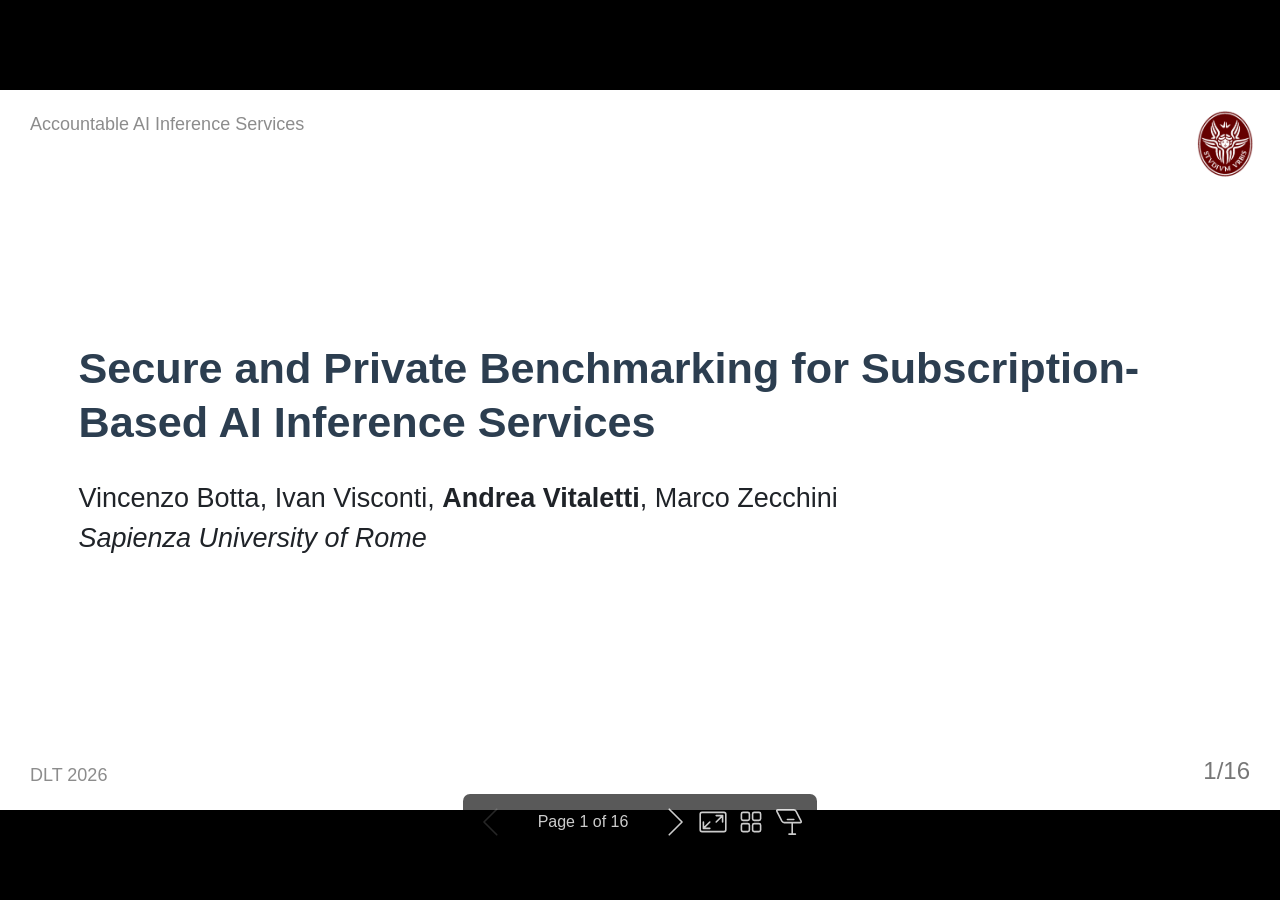
==== commit d1f42e15: "improved CSS" ====
--- a/DLT2026/Accountable_AI.html
+++ b/DLT2026/Accountable_AI.html
@@ -1,4 +1,4 @@
-<!DOCTYPE html><html lang="en-GB"><head><title>Accountable AI Inference Services via Smart Contracts</title><meta property="og:title" content="Accountable AI Inference Services via Smart Contracts"><meta charset="UTF-8"><meta name="viewport" content="width=device-width,height=device-height,initial-scale=1.0"><meta name="apple-mobile-web-app-capable" content="yes"><meta http-equiv="X-UA-Compatible" content="ie=edge"><meta property="og:type" content="website"><meta name="twitter:card" content="summary"><style>@media screen{body[data-bespoke-view=""] .bespoke-marp-parent>.bespoke-marp-osc>button,body[data-bespoke-view=next] .bespoke-marp-parent>.bespoke-marp-osc>button,body[data-bespoke-view=overview] button.bespoke-marp-overview-close,body[data-bespoke-view=presenter] .bespoke-marp-presenter-container .bespoke-marp-presenter-info-container .bespoke-marp-presenter-info-page-area .bespoke-marp-presenter-info-page,body[data-bespoke-view=presenter] .bespoke-marp-presenter-container .bespoke-marp-presenter-info-container button,body[data-bespoke-view=presenter] .bespoke-marp-presenter-container .bespoke-marp-presenter-note-container button{appearance:none;background-color:initial;border:0;color:inherit;cursor:pointer;font-size:inherit;opacity:.8;outline:none;padding:0;transition:opacity .2s linear;-webkit-tap-highlight-color:transparent}body[data-bespoke-view=""] .bespoke-marp-parent>.bespoke-marp-osc>button:disabled,body[data-bespoke-view=next] .bespoke-marp-parent>.bespoke-marp-osc>button:disabled,body[data-bespoke-view=overview] button.bespoke-marp-overview-close:disabled,body[data-bespoke-view=presenter] .bespoke-marp-presenter-container .bespoke-marp-presenter-info-container .bespoke-marp-presenter-info-page-area .bespoke-marp-presenter-info-page:disabled,body[data-bespoke-view=presenter] .bespoke-marp-presenter-container .bespoke-marp-presenter-info-container button:disabled,body[data-bespoke-view=presenter] .bespoke-marp-presenter-container .bespoke-marp-presenter-note-container button:disabled{cursor:not-allowed;opacity:.15!important}body[data-bespoke-view=""] .bespoke-marp-parent>.bespoke-marp-osc>button:hover,body[data-bespoke-view=next] .bespoke-marp-parent>.bespoke-marp-osc>button:hover,body[data-bespoke-view=overview] button.bespoke-marp-overview-close:hover,body[data-bespoke-view=presenter] .bespoke-marp-presenter-container .bespoke-marp-presenter-info-container .bespoke-marp-presenter-info-page-area .bespoke-marp-presenter-info-page:hover,body[data-bespoke-view=presenter] .bespoke-marp-presenter-container .bespoke-marp-presenter-info-container button:hover,body[data-bespoke-view=presenter] .bespoke-marp-presenter-container .bespoke-marp-presenter-note-container button:hover{opacity:1}body[data-bespoke-view=""] .bespoke-marp-parent>.bespoke-marp-osc>button:hover:active,body[data-bespoke-view=next] .bespoke-marp-parent>.bespoke-marp-osc>button:hover:active,body[data-bespoke-view=overview] button.bespoke-marp-overview-close:hover:active,body[data-bespoke-view=presenter] .bespoke-marp-presenter-container .bespoke-marp-presenter-info-container .bespoke-marp-presenter-info-page-area .bespoke-marp-presenter-info-page:hover:active,body[data-bespoke-view=presenter] .bespoke-marp-presenter-container .bespoke-marp-presenter-info-container button:hover:active,body[data-bespoke-view=presenter] .bespoke-marp-presenter-container .bespoke-marp-presenter-note-container button:hover:active{opacity:.6}body[data-bespoke-view=""] .bespoke-marp-parent>.bespoke-marp-osc>button:hover:not(:disabled),body[data-bespoke-view=next] .bespoke-marp-parent>.bespoke-marp-osc>button:hover:not(:disabled),body[data-bespoke-view=overview] button.bespoke-marp-overview-close:hover:not(:disabled),body[data-bespoke-view=presenter] .bespoke-marp-presenter-container .bespoke-marp-presenter-info-container .bespoke-marp-presenter-info-page-area .bespoke-marp-presenter-info-page:hover:not(:disabled),body[data-bespoke-view=presenter] .bespoke-marp-presenter-container .bespoke-marp-presenter-info-container button:hover:not(:disabled),body[data-bespoke-view=presenter] .bespoke-marp-presenter-container .bespoke-marp-presenter-note-container button:hover:not(:disabled){transition:none}body[data-bespoke-view=""] .bespoke-marp-parent>.bespoke-marp-osc>button[data-bespoke-marp-osc=prev],body[data-bespoke-view=next] .bespoke-marp-parent>.bespoke-marp-osc>button[data-bespoke-marp-osc=prev],body[data-bespoke-view=presenter] .bespoke-marp-presenter-container .bespoke-marp-presenter-info-container button.bespoke-marp-presenter-info-page-prev{background:#0000 url("[data-uri]") no-repeat 50%;background-size:contain;overflow:hidden;text-indent:100%;white-space:nowrap}body[data-bespoke-view=""] .bespoke-marp-parent>.bespoke-marp-osc>button[data-bespoke-marp-osc=next],body[data-bespoke-view=next] .bespoke-marp-parent>.bespoke-marp-osc>button[data-bespoke-marp-osc=next],body[data-bespoke-view=presenter] .bespoke-marp-presenter-container .bespoke-marp-presenter-info-container button.bespoke-marp-presenter-info-page-next{background:#0000 url("[data-uri]") no-repeat 50%;background-size:contain;overflow:hidden;text-indent:100%;white-space:nowrap}body[data-bespoke-view=""] .bespoke-marp-parent>.bespoke-marp-osc>button[data-bespoke-marp-osc=fullscreen],body[data-bespoke-view=next] .bespoke-marp-parent>.bespoke-marp-osc>button[data-bespoke-marp-osc=fullscreen]{background:#0000 url("[data-uri]") no-repeat 50%;background-size:contain;overflow:hidden;text-indent:100%;white-space:nowrap}body[data-bespoke-view=""] .bespoke-marp-parent>.bespoke-marp-osc>button.exit[data-bespoke-marp-osc=fullscreen],body[data-bespoke-view=next] .bespoke-marp-parent>.bespoke-marp-osc>button.exit[data-bespoke-marp-osc=fullscreen]{background-image:url("[data-uri]")}body[data-bespoke-view=""] .bespoke-marp-parent>.bespoke-marp-osc>button[data-bespoke-marp-osc=presenter],body[data-bespoke-view=next] .bespoke-marp-parent>.bespoke-marp-osc>button[data-bespoke-marp-osc=presenter]{background:#0000 url("[data-uri]") no-repeat 50%;background-size:contain;overflow:hidden;text-indent:100%;white-space:nowrap}body[data-bespoke-view=overview] button.bespoke-marp-overview-close,body[data-bespoke-view=presenter] .bespoke-marp-presenter-container .bespoke-marp-presenter-note-container button.bespoke-marp-presenter-note-bigger{background:#0000 url("[data-uri]") no-repeat 50%;background-size:contain;overflow:hidden;text-indent:100%;white-space:nowrap}body[data-bespoke-view=presenter] .bespoke-marp-presenter-container .bespoke-marp-presenter-note-container button.bespoke-marp-presenter-note-smaller{background:#0000 url("[data-uri]") no-repeat 50%;background-size:contain;overflow:hidden;text-indent:100%;white-space:nowrap}body[data-bespoke-view=""] .bespoke-marp-parent>.bespoke-marp-osc>button[data-bespoke-marp-osc=overview],body[data-bespoke-view=next] .bespoke-marp-parent>.bespoke-marp-osc>button[data-bespoke-marp-osc=overview]{background:#0000 url("[data-uri]") no-repeat 50%;background-size:contain;overflow:hidden;text-indent:100%;white-space:nowrap}}@keyframes __bespoke_marp_transition_reduced_outgoing__{0%{opacity:1}to{opacity:0}}@keyframes __bespoke_marp_transition_reduced_incoming__{0%{mix-blend-mode:plus-lighter;opacity:0}to{mix-blend-mode:plus-lighter;opacity:1}}.bespoke-marp-note,.bespoke-marp-osc,.bespoke-progress-parent{display:none;transition:none}@media screen{::view-transition-group(*){animation-duration:var(--marp-bespoke-transition-animation-duration,.5s);animation-timing-function:ease}::view-transition-new(*),::view-transition-old(*){animation-delay:0s;animation-direction:var(--marp-bespoke-transition-animation-direction,normal);animation-duration:var(--marp-bespoke-transition-animation-duration,.5s);animation-fill-mode:both;animation-name:var(--marp-bespoke-transition-animation-name,var(--marp-bespoke-transition-animation-name-fallback,__bespoke_marp_transition_no_animation__));mix-blend-mode:normal}::view-transition-old(*){--marp-bespoke-transition-animation-name-fallback:__bespoke_marp_transition_reduced_outgoing__;animation-timing-function:ease}::view-transition-new(*){--marp-bespoke-transition-animation-name-fallback:__bespoke_marp_transition_reduced_incoming__;animation-timing-function:ease}::view-transition-new(root),::view-transition-old(root){animation-timing-function:linear}::view-transition-new(__bespoke_marp_transition_osc__),::view-transition-old(__bespoke_marp_transition_osc__){animation-duration:0s!important;animation-name:__bespoke_marp_transition_osc__!important}::view-transition-new(__bespoke_marp_transition_osc__){opacity:0!important}.bespoke-marp-transition-warming-up::view-transition-group(*),.bespoke-marp-transition-warming-up::view-transition-new(*),.bespoke-marp-transition-warming-up::view-transition-old(*){animation-play-state:paused!important}body,html{height:100%;margin:0}body{background:#000;overflow:hidden}svg.bespoke-marp-slide{content-visibility:hidden;interactivity:inert;opacity:0;pointer-events:none;z-index:-1}svg.bespoke-marp-slide:not(.bespoke-marp-active) *{view-transition-name:none!important}svg.bespoke-marp-slide.bespoke-marp-active{content-visibility:visible;interactivity:auto;opacity:1;pointer-events:auto;z-index:0}svg.bespoke-marp-slide.bespoke-marp-active.bespoke-marp-active-ready *{animation-name:__bespoke_marp__!important}@supports not (content-visibility:hidden){svg.bespoke-marp-slide[data-bespoke-marp-load=hideable]{display:none}svg.bespoke-marp-slide[data-bespoke-marp-load=hideable].bespoke-marp-active{display:block}}}@media screen and (prefers-reduced-motion:reduce){svg.bespoke-marp-slide *{view-transition-name:none!important}}@media screen{[data-bespoke-marp-fragment=inactive]{visibility:hidden}body[data-bespoke-view=""] .bespoke-marp-parent,body[data-bespoke-view=next] .bespoke-marp-parent{inset:0;position:absolute}body[data-bespoke-view=""] .bespoke-marp-parent>.bespoke-marp-osc,body[data-bespoke-view=next] .bespoke-marp-parent>.bespoke-marp-osc{background:#000000a6;border-radius:7px;bottom:50px;color:#fff;contain:paint;display:block;font-family:Helvetica,Arial,sans-serif;font-size:16px;left:50%;line-height:0;opacity:1;padding:12px;position:absolute;touch-action:manipulation;transform:translateX(-50%);transition:opacity .2s linear;-webkit-user-select:none;user-select:none;view-transition-name:__bespoke_marp_transition_osc__;white-space:nowrap;will-change:transform;z-index:1}body[data-bespoke-view=""] .bespoke-marp-parent>.bespoke-marp-osc>:where(*),body[data-bespoke-view=next] .bespoke-marp-parent>.bespoke-marp-osc>:where(*){margin-left:6px}body[data-bespoke-view=""] .bespoke-marp-parent>.bespoke-marp-osc>:where(*):where(:first-child),body[data-bespoke-view=next] .bespoke-marp-parent>.bespoke-marp-osc>:where(*):where(:first-child){margin-left:0}body[data-bespoke-view=""] .bespoke-marp-parent>.bespoke-marp-osc>span,body[data-bespoke-view=next] .bespoke-marp-parent>.bespoke-marp-osc>span{opacity:.8}body[data-bespoke-view=""] .bespoke-marp-parent>.bespoke-marp-osc>span[data-bespoke-marp-osc=page],body[data-bespoke-view=next] .bespoke-marp-parent>.bespoke-marp-osc>span[data-bespoke-marp-osc=page]{display:inline-block;min-width:140px;text-align:center}body[data-bespoke-view=""] .bespoke-marp-parent>.bespoke-marp-osc>button[data-bespoke-marp-osc=fullscreen],body[data-bespoke-view=""] .bespoke-marp-parent>.bespoke-marp-osc>button[data-bespoke-marp-osc=next],body[data-bespoke-view=""] .bespoke-marp-parent>.bespoke-marp-osc>button[data-bespoke-marp-osc=overview],body[data-bespoke-view=""] .bespoke-marp-parent>.bespoke-marp-osc>button[data-bespoke-marp-osc=presenter],body[data-bespoke-view=""] .bespoke-marp-parent>.bespoke-marp-osc>button[data-bespoke-marp-osc=prev],body[data-bespoke-view=next] .bespoke-marp-parent>.bespoke-marp-osc>button[data-bespoke-marp-osc=fullscreen],body[data-bespoke-view=next] .bespoke-marp-parent>.bespoke-marp-osc>button[data-bespoke-marp-osc=next],body[data-bespoke-view=next] .bespoke-marp-parent>.bespoke-marp-osc>button[data-bespoke-marp-osc=overview],body[data-bespoke-view=next] .bespoke-marp-parent>.bespoke-marp-osc>button[data-bespoke-marp-osc=presenter],body[data-bespoke-view=next] .bespoke-marp-parent>.bespoke-marp-osc>button[data-bespoke-marp-osc=prev]{height:32px;line-height:32px;width:32px}body[data-bespoke-view=""] .bespoke-marp-parent.bespoke-marp-inactive,body[data-bespoke-view=next] .bespoke-marp-parent.bespoke-marp-inactive{cursor:none}body[data-bespoke-view=""] .bespoke-marp-parent.bespoke-marp-inactive>.bespoke-marp-osc,body[data-bespoke-view=next] .bespoke-marp-parent.bespoke-marp-inactive>.bespoke-marp-osc{opacity:0;pointer-events:none}body[data-bespoke-view=""] svg.bespoke-marp-slide,body[data-bespoke-view=next] svg.bespoke-marp-slide{height:100%;left:0;position:absolute;top:0;width:100%}body[data-bespoke-view=""] .bespoke-progress-parent{background:#222;display:flex;height:5px;width:100%}body[data-bespoke-view=""] .bespoke-progress-parent+:where(.bespoke-marp-parent){top:5px}body[data-bespoke-view=""] .bespoke-progress-parent .bespoke-progress-bar{background:#0288d1;flex:0 0 0;transition:flex-basis .2s cubic-bezier(0,1,1,1)}body[data-bespoke-view=next]{background:#0000}body[data-bespoke-view=presenter]{background:#161616}body[data-bespoke-view=presenter] .bespoke-marp-presenter-container{display:grid;font-family:Helvetica,Arial,sans-serif;grid-template:"current dragbar next" minmax(140px,1fr) "current dragbar note" 2fr "info    dragbar note" 3em;grid-template-columns:minmax(3px,var(--bespoke-marp-presenter-split-ratio,66%)) 0 minmax(3px,1fr);height:100%;left:0;position:absolute;top:0;width:100%}body[data-bespoke-view=presenter] .bespoke-marp-presenter-container :where(.bespoke-marp-parent){grid-area:current;overflow:hidden;position:relative}body[data-bespoke-view=presenter] .bespoke-marp-presenter-container :where(.bespoke-marp-parent) :where(svg.bespoke-marp-slide){height:calc(100% - 40px);left:20px;pointer-events:none;position:absolute;top:20px;-webkit-user-select:none;user-select:none;width:calc(100% - 40px)}body[data-bespoke-view=presenter] .bespoke-marp-presenter-container :where(.bespoke-marp-parent) :where(svg.bespoke-marp-slide).bespoke-marp-active{filter:drop-shadow(0 3px 10px rgba(0,0,0,.5))}body[data-bespoke-view=presenter] .bespoke-marp-presenter-container .bespoke-marp-presenter-dragbar-container{background:#0288d1;cursor:col-resize;grid-area:dragbar;margin-left:-3px;opacity:0;position:relative;transition:opacity .4s linear .1s;width:6px;z-index:10}body[data-bespoke-view=presenter] .bespoke-marp-presenter-container .bespoke-marp-presenter-dragbar-container:hover{opacity:1}body[data-bespoke-view=presenter] .bespoke-marp-presenter-container .bespoke-marp-presenter-dragbar-container.active{opacity:1;transition-delay:0s}body[data-bespoke-view=presenter] .bespoke-marp-presenter-container .bespoke-marp-presenter-next-container{background:#222;cursor:pointer;display:none;grid-area:next;overflow:hidden;position:relative}body[data-bespoke-view=presenter] .bespoke-marp-presenter-container .bespoke-marp-presenter-next-container.active{display:block}body[data-bespoke-view=presenter] .bespoke-marp-presenter-container .bespoke-marp-presenter-next-container iframe.bespoke-marp-presenter-next{background:#0000;border:0;display:block;filter:drop-shadow(0 3px 10px rgba(0,0,0,.5));height:calc(100% - 40px);left:20px;pointer-events:none;position:absolute;interactivity:inert;top:20px;-webkit-user-select:none;user-select:none;width:calc(100% - 40px)}body[data-bespoke-view=presenter] .bespoke-marp-presenter-container .bespoke-marp-presenter-note-container{background:#222;color:#eee;grid-area:note;position:relative;z-index:1}body[data-bespoke-view=presenter] .bespoke-marp-presenter-container .bespoke-marp-presenter-note-container button{height:1.5em;line-height:1.5em;width:1.5em}body[data-bespoke-view=presenter] .bespoke-marp-presenter-container .bespoke-marp-presenter-note-container .bespoke-marp-presenter-note-wrapper{display:block;inset:0;position:absolute}body[data-bespoke-view=presenter] .bespoke-marp-presenter-container .bespoke-marp-presenter-note-container .bespoke-marp-presenter-note-buttons{background:#000000a6;border-radius:4px;bottom:0;display:flex;gap:4px;margin:12px;opacity:0;padding:6px;pointer-events:none;position:absolute;right:0;transition:opacity .2s linear}body[data-bespoke-view=presenter] .bespoke-marp-presenter-container .bespoke-marp-presenter-note-container .bespoke-marp-presenter-note-buttons:focus-within,body[data-bespoke-view=presenter] .bespoke-marp-presenter-container .bespoke-marp-presenter-note-container .bespoke-marp-presenter-note-wrapper:focus-within+.bespoke-marp-presenter-note-buttons,body[data-bespoke-view=presenter] .bespoke-marp-presenter-container .bespoke-marp-presenter-note-container:hover .bespoke-marp-presenter-note-buttons{opacity:1;pointer-events:auto}body[data-bespoke-view=presenter] .bespoke-marp-presenter-container .bespoke-marp-presenter-note-container .bespoke-marp-note{box-sizing:border-box;font-size:calc(1.1em*var(--bespoke-marp-note-font-scale, 1));height:calc(100% - 40px);margin:20px;overflow:auto;padding-right:3px;white-space:pre-wrap;width:calc(100% - 40px);word-wrap:break-word;scrollbar-color:#eeeeee80 #0000;scrollbar-width:thin}body[data-bespoke-view=presenter] .bespoke-marp-presenter-container .bespoke-marp-presenter-note-container .bespoke-marp-note::-webkit-scrollbar{width:6px}body[data-bespoke-view=presenter] .bespoke-marp-presenter-container .bespoke-marp-presenter-note-container .bespoke-marp-note::-webkit-scrollbar-track{background:#0000}body[data-bespoke-view=presenter] .bespoke-marp-presenter-container .bespoke-marp-presenter-note-container .bespoke-marp-note::-webkit-scrollbar-thumb{background:#eeeeee80;border-radius:6px}body[data-bespoke-view=presenter] .bespoke-marp-presenter-container .bespoke-marp-presenter-note-container .bespoke-marp-note:empty{pointer-events:none}body[data-bespoke-view=presenter] .bespoke-marp-presenter-container .bespoke-marp-presenter-note-container .bespoke-marp-note.active{display:block}body[data-bespoke-view=presenter] .bespoke-marp-presenter-container .bespoke-marp-presenter-note-container .bespoke-marp-note p:first-child{margin-top:0}body[data-bespoke-view=presenter] .bespoke-marp-presenter-container .bespoke-marp-presenter-note-container .bespoke-marp-note p:last-child{margin-bottom:0}body[data-bespoke-view=presenter] .bespoke-marp-presenter-container .bespoke-marp-presenter-info-container{align-items:center;box-sizing:border-box;color:#eee;display:flex;flex-wrap:nowrap;grid-area:info;justify-content:center;overflow:hidden;padding:0 10px}body[data-bespoke-view=presenter] .bespoke-marp-presenter-container .bespoke-marp-presenter-info-container .bespoke-marp-presenter-info-page-area,body[data-bespoke-view=presenter] .bespoke-marp-presenter-container .bespoke-marp-presenter-info-container .bespoke-marp-presenter-info-time,body[data-bespoke-view=presenter] .bespoke-marp-presenter-container .bespoke-marp-presenter-info-container .bespoke-marp-presenter-info-timer{box-sizing:border-box;display:block;padding:0 10px;white-space:nowrap;width:100%}body[data-bespoke-view=presenter] .bespoke-marp-presenter-container .bespoke-marp-presenter-info-container button{height:1.5em;line-height:1.5em;width:1.5em}body[data-bespoke-view=presenter] .bespoke-marp-presenter-container .bespoke-marp-presenter-info-container .bespoke-marp-presenter-info-page-area{order:2;text-align:center}body[data-bespoke-view=presenter] .bespoke-marp-presenter-container .bespoke-marp-presenter-info-container .bespoke-marp-presenter-info-page-area .bespoke-marp-presenter-info-page{display:inline-block;min-width:120px;text-align:center}body[data-bespoke-view=presenter] .bespoke-marp-presenter-container .bespoke-marp-presenter-info-container .bespoke-marp-presenter-info-time{color:#999;order:1;text-align:left}body[data-bespoke-view=presenter] .bespoke-marp-presenter-container .bespoke-marp-presenter-info-container .bespoke-marp-presenter-info-timer{color:#999;order:3;text-align:right}body[data-bespoke-view=presenter] .bespoke-marp-presenter-container .bespoke-marp-presenter-info-container .bespoke-marp-presenter-info-timer:hover{cursor:pointer}body[data-bespoke-view=overview]{background:#161616;overflow:auto}body[data-bespoke-view=overview] [data-bespoke-marp-fragment=inactive]{visibility:visible}body[data-bespoke-view=overview] .bespoke-marp-overview-header{backdrop-filter:blur(4px);background:#222222d9;box-shadow:0 3px 10px #00000080;box-sizing:border-box;display:flex;height:48px;inset:0 0 auto;justify-content:flex-end;padding:10px;position:fixed;z-index:1}body[data-bespoke-view=overview] button.bespoke-marp-overview-close{height:28px;line-height:28px;transform:rotate(45deg);width:28px}body[data-bespoke-view=overview] .bespoke-marp-parent{display:grid;gap:40px;grid-template-columns:repeat(auto-fit,minmax(0,240px));justify-content:space-around;padding:30px}body[data-bespoke-view=overview] .bespoke-marp-parent svg.bespoke-marp-slide{--bov-selected:#0000;--bov-focus:#161616;--bov-focus-outline:#0000;background-image:conic-gradient(#161616 0 0),conic-gradient(var(--bov-focus) 0 0),conic-gradient(var(--bov-focus-outline) 0 0),conic-gradient(var(--bov-selected) 0 0);background-position:5px 5px,3px 3px,2px 2px,0 0;background-repeat:no-repeat;background-size:calc(100% - 10px) calc(100% - 10px),calc(100% - 6px) calc(100% - 6px),calc(100% - 4px) calc(100% - 4px),100% 100%;content-visibility:visible;cursor:pointer;filter:drop-shadow(0 3px 10px rgba(0,0,0,.5));margin:-6px;padding:6px;interactivity:auto;opacity:1;outline:0;pointer-events:auto;scroll-margin-block:30px;width:100%;z-index:0}body[data-bespoke-view=overview] .bespoke-marp-parent svg.bespoke-marp-slide *,body[data-bespoke-view=overview] .bespoke-marp-parent svg.bespoke-marp-slide.bespoke-marp-active *{pointer-events:none;interactivity:inert}body[data-bespoke-view=overview] .bespoke-marp-parent svg.bespoke-marp-slide:active,body[data-bespoke-view=overview] .bespoke-marp-parent svg.bespoke-marp-slide:focus-visible,body[data-bespoke-view=overview] .bespoke-marp-parent svg.bespoke-marp-slide:hover{--bov-focus-outline:#161616}body[data-bespoke-view=overview] .bespoke-marp-parent svg.bespoke-marp-slide:focus-visible,body[data-bespoke-view=overview] .bespoke-marp-parent svg.bespoke-marp-slide:hover{--bov-focus:#999}body[data-bespoke-view=overview] .bespoke-marp-parent svg.bespoke-marp-slide:active{--bov-focus:#eee}body[data-bespoke-view=overview] .bespoke-marp-parent svg.bespoke-marp-slide.bespoke-marp-active{--bov-selected:#0288d1}body[data-bespoke-view=overview]:has(.bespoke-marp-overview-header) .bespoke-marp-parent{padding-top:78px}body[data-bespoke-view=overview]:has(.bespoke-marp-overview-header) .bespoke-marp-parent svg.bespoke-marp-slide{scroll-margin-top:78px}.bespoke-marp-overview{background:#000000a6;inset:0;opacity:0;pointer-events:none;position:fixed;transition:opacity .1s ease;z-index:10}.bespoke-marp-overview iframe{background:#222;border:0;display:block;height:100%;left:0;position:absolute;top:0;width:100%}.bespoke-marp-overview[data-open="1"]{opacity:1;pointer-events:auto}}@media print{.bespoke-marp-overview,.bespoke-marp-presenter-info-container,.bespoke-marp-presenter-next-container,.bespoke-marp-presenter-note-container{display:none}}</style><style>@import url('https://cdnjs.cloudflare.com/ajax/libs/font-awesome/6.5.1/css/all.min.css');div#\:\$p > svg > foreignObject > section{width:1280px;height:720px;box-sizing:border-box;overflow:hidden;position:relative;scroll-snap-align:center center;-webkit-text-size-adjust:100%;text-size-adjust:100%}div#\:\$p > svg > foreignObject > section::after{bottom:0;content:attr(data-marpit-pagination);padding:inherit;pointer-events:none;position:absolute;right:0}div#\:\$p > svg > foreignObject > section:not([data-marpit-pagination])::after{display:none}div#\:\$p > svg > foreignObject > section :is(h1, marp-h1){font-size:2em;margin-block:0.67em}div#\:\$p > svg > foreignObject > section video::-webkit-media-controls{will-change:transform}@page {size:1280px 720px;margin:0}@media print{html, body{background-color:#fff;margin:0;page-break-inside:avoid;break-inside:avoid-page}div#\:\$p > svg > foreignObject > section{page-break-before:always;break-before:page}div#\:\$p > svg > foreignObject > section, div#\:\$p > svg > foreignObject > section *{-webkit-print-color-adjust:exact!important;animation-delay:0s!important;animation-duration:0s!important;color-adjust:exact!important;print-color-adjust:exact!important;transition:none!important}div#\:\$p > svg[data-marpit-svg]{display:block;height:100vh;width:100vw}}div#\:\$p > svg > foreignObject > :where(section){container-type:size}div#\:\$p > svg > foreignObject > section mjx-container[jax="SVG"]{direction:ltr}div#\:\$p > svg > foreignObject > section mjx-container[jax="SVG"] > svg{overflow:visible;min-height:1px;min-width:1px}div#\:\$p > svg > foreignObject > section mjx-container[jax="SVG"] > svg a{fill:blue;stroke:blue}div#\:\$p > svg > foreignObject > section mjx-container[jax="SVG"][display="true"]{display:block;text-align:center;margin:1em 0}div#\:\$p > svg > foreignObject > section mjx-container[jax="SVG"][display="true"][width="full"]{display:flex}div#\:\$p > svg > foreignObject > section mjx-container[jax="SVG"][justify="left"]{text-align:left}div#\:\$p > svg > foreignObject > section mjx-container[jax="SVG"][justify="right"]{text-align:right}div#\:\$p > svg > foreignObject > section g[data-mml-node="merror"] > g{fill:red;stroke:red}div#\:\$p > svg > foreignObject > section g[data-mml-node="merror"] > rect[data-background]{fill:yellow;stroke:none}div#\:\$p > svg > foreignObject > section g[data-mml-node="mtable"] > line[data-line], div#\:\$p > svg > foreignObject > section svg[data-table] > g > line[data-line]{stroke-width:70px;fill:none}div#\:\$p > svg > foreignObject > section g[data-mml-node="mtable"] > rect[data-frame], div#\:\$p > svg > foreignObject > section svg[data-table] > g > rect[data-frame]{stroke-width:70px;fill:none}div#\:\$p > svg > foreignObject > section g[data-mml-node="mtable"] > .mjx-dashed, div#\:\$p > svg > foreignObject > section svg[data-table] > g > .mjx-dashed{stroke-dasharray:140}div#\:\$p > svg > foreignObject > section g[data-mml-node="mtable"] > .mjx-dotted, div#\:\$p > svg > foreignObject > section svg[data-table] > g > .mjx-dotted{stroke-linecap:round;stroke-dasharray:0,140}div#\:\$p > svg > foreignObject > section g[data-mml-node="mtable"] > g > svg{overflow:visible}div#\:\$p > svg > foreignObject > section [jax="SVG"] mjx-tool{display:inline-block;position:relative;width:0;height:0}div#\:\$p > svg > foreignObject > section [jax="SVG"] mjx-tool > mjx-tip{position:absolute;top:0;left:0}div#\:\$p > svg > foreignObject > section mjx-tool > mjx-tip{display:inline-block;padding:.2em;border:1px solid #888;font-size:70%;background-color:#F8F8F8;color:black;box-shadow:2px 2px 5px #AAAAAA}div#\:\$p > svg > foreignObject > section g[data-mml-node="maction"][data-toggle]{cursor:pointer}div#\:\$p > svg > foreignObject > section mjx-status{display:block;position:fixed;left:1em;bottom:1em;min-width:25%;padding:.2em .4em;border:1px solid #888;font-size:90%;background-color:#F8F8F8;color:black}div#\:\$p > svg > foreignObject > section foreignObject[data-mjx-xml]{font-family:initial;line-height:normal;overflow:visible}div#\:\$p > svg > foreignObject > section mjx-container[jax="SVG"] path[data-c], div#\:\$p > svg > foreignObject > section mjx-container[jax="SVG"] use[data-c]{stroke-width:3}@media print{div#\:\$p > svg > foreignObject > section mjx-container[jax=SVG] path[data-c],div#\:\$p > svg > foreignObject > section mjx-container[jax=SVG] use[data-c]{stroke-width:0}}div#\:\$p > svg > foreignObject > section img[data-marp-twemoji]{background:transparent;height:1em;margin:0 .05em 0 .1em;vertical-align:-.1em;width:1em}div#\:\$p > svg > foreignObject > section{--fgColor-danger:light-dark(#d1242f, #f85149);--bgColor-attention-muted:light-dark(#fff8c5, #bb800926);--bgColor-muted:light-dark(#f6f8fa, #151b23);--bgColor-neutral-muted:light-dark(#818b981f, #656c7633);--borderColor-accent-emphasis:light-dark(#0969da, #1f6feb);--borderColor-attention-emphasis:light-dark(#9a6700, #9e6a03);--borderColor-danger-emphasis:light-dark(#cf222e, #da3633);--borderColor-default:light-dark(#d1d9e0, #3d444d);--borderColor-done-emphasis:light-dark(#8250df, #8957e5);--borderColor-success-emphasis:light-dark(#1a7f37, #238636);--color-prettylights-syntax-brackethighlighter-angle:light-dark(#59636e, #9198a1);--color-prettylights-syntax-brackethighlighter-unmatched:light-dark(#82071e, #f85149);--color-prettylights-syntax-carriage-return-bg:light-dark(#cf222e, #b62324);--color-prettylights-syntax-carriage-return-text:light-dark(#f6f8fa, #f0f6fc);--color-prettylights-syntax-comment:light-dark(#59636e, #9198a1);--color-prettylights-syntax-constant:light-dark(#0550ae, #79c0ff);--color-prettylights-syntax-constant-other-reference-link:light-dark(#0a3069, #a5d6ff);--color-prettylights-syntax-entity:light-dark(#6639ba, #d2a8ff);--color-prettylights-syntax-entity-tag:light-dark(#0550ae, #7ee787);--color-prettylights-syntax-invalid-illegal-text:light-dark(var(--fgColor-danger), var(--fgColor-danger));--color-prettylights-syntax-keyword:light-dark(#cf222e, #ff7b72);--color-prettylights-syntax-markup-changed-bg:light-dark(#ffd8b5, #5a1e02);--color-prettylights-syntax-markup-changed-text:light-dark(#953800, #ffdfb6);--color-prettylights-syntax-markup-deleted-bg:light-dark(#ffebe9, #67060c);--color-prettylights-syntax-markup-deleted-text:light-dark(#82071e, #ffdcd7);--color-prettylights-syntax-markup-heading:light-dark(#0550ae, #1f6feb);--color-prettylights-syntax-markup-ignored-bg:light-dark(#0550ae, #1158c7);--color-prettylights-syntax-markup-ignored-text:light-dark(#d1d9e0, #f0f6fc);--color-prettylights-syntax-markup-inserted-bg:light-dark(#dafbe1, #033a16);--color-prettylights-syntax-markup-inserted-text:light-dark(#116329, #aff5b4);--color-prettylights-syntax-markup-list:light-dark(#3b2300, #f2cc60);--color-prettylights-syntax-meta-diff-range:light-dark(#8250df, #d2a8ff);--color-prettylights-syntax-string:light-dark(#0a3069, #a5d6ff);--color-prettylights-syntax-string-regexp:light-dark(#116329, #7ee787);--color-prettylights-syntax-sublimelinter-gutter-mark:light-dark(#818b98, #3d444d);--color-prettylights-syntax-variable:light-dark(#953800, #ffa657);--fgColor-accent:light-dark(#0969da, #4493f8);--fgColor-attention:light-dark(#9a6700, #d29922);--fgColor-done:light-dark(#8250df, #ab7df8);--fgColor-muted:light-dark(#59636e, #9198a1);--fgColor-success:light-dark(#1a7f37, #3fb950);--bgColor-default:light-dark(#fff, #0d1117);--borderColor-muted:light-dark(#d1d9e0b3, #3d444db3);--color-prettylights-syntax-invalid-illegal-bg:light-dark(var(--bgColor-danger-muted), var(--bgColor-danger-muted));--color-prettylights-syntax-markup-bold:light-dark(#1f2328, #f0f6fc);--color-prettylights-syntax-markup-italic:light-dark(#1f2328, #f0f6fc);--color-prettylights-syntax-storage-modifier-import:light-dark(#1f2328, #f0f6fc);--fgColor-default:light-dark(#1f2328, #f0f6fc);--focus-outlineColor:light-dark(var(--borderColor-accent-emphasis), var(--borderColor-accent-emphasis));--borderColor-neutral-muted:light-dark(var(--borderColor-muted), var(--borderColor-muted));--base-size-16:calc(var(--marpit-root-font-size, 1rem) * 1);--base-size-24:calc(var(--marpit-root-font-size, 1rem) * 1.5);--base-size-4:calc(var(--marpit-root-font-size, 1rem) * 0.25);--base-size-40:calc(var(--marpit-root-font-size, 1rem) * 2.5);--base-size-8:calc(var(--marpit-root-font-size, 1rem) * 0.5);--base-text-weight-medium:500;--base-text-weight-normal:400;--base-text-weight-semibold:600;--fontStack-monospace:ui-monospace, SFMono-Regular, SF Mono, Menlo, Consolas, Liberation Mono, monospace;--fontStack-sansSerif:-apple-system, BlinkMacSystemFont, "Segoe UI", "Noto Sans", Helvetica, Arial, sans-serif, "Apple Color Emoji", "Segoe UI Emoji";}/*!
+<!DOCTYPE html><html lang="en-GB"><head><title>Secure and Private Benchmarking for Subscription-Based AI Inference Services</title><meta property="og:title" content="Secure and Private Benchmarking for Subscription-Based AI Inference Services"><meta charset="UTF-8"><meta name="viewport" content="width=device-width,height=device-height,initial-scale=1.0"><meta name="apple-mobile-web-app-capable" content="yes"><meta http-equiv="X-UA-Compatible" content="ie=edge"><meta property="og:type" content="website"><meta name="twitter:card" content="summary"><style>@media screen{body[data-bespoke-view=""] .bespoke-marp-parent>.bespoke-marp-osc>button,body[data-bespoke-view=next] .bespoke-marp-parent>.bespoke-marp-osc>button,body[data-bespoke-view=overview] button.bespoke-marp-overview-close,body[data-bespoke-view=presenter] .bespoke-marp-presenter-container .bespoke-marp-presenter-info-container .bespoke-marp-presenter-info-page-area .bespoke-marp-presenter-info-page,body[data-bespoke-view=presenter] .bespoke-marp-presenter-container .bespoke-marp-presenter-info-container button,body[data-bespoke-view=presenter] .bespoke-marp-presenter-container .bespoke-marp-presenter-note-container button{appearance:none;background-color:initial;border:0;color:inherit;cursor:pointer;font-size:inherit;opacity:.8;outline:none;padding:0;transition:opacity .2s linear;-webkit-tap-highlight-color:transparent}body[data-bespoke-view=""] .bespoke-marp-parent>.bespoke-marp-osc>button:disabled,body[data-bespoke-view=next] .bespoke-marp-parent>.bespoke-marp-osc>button:disabled,body[data-bespoke-view=overview] button.bespoke-marp-overview-close:disabled,body[data-bespoke-view=presenter] .bespoke-marp-presenter-container .bespoke-marp-presenter-info-container .bespoke-marp-presenter-info-page-area .bespoke-marp-presenter-info-page:disabled,body[data-bespoke-view=presenter] .bespoke-marp-presenter-container .bespoke-marp-presenter-info-container button:disabled,body[data-bespoke-view=presenter] .bespoke-marp-presenter-container .bespoke-marp-presenter-note-container button:disabled{cursor:not-allowed;opacity:.15!important}body[data-bespoke-view=""] .bespoke-marp-parent>.bespoke-marp-osc>button:hover,body[data-bespoke-view=next] .bespoke-marp-parent>.bespoke-marp-osc>button:hover,body[data-bespoke-view=overview] button.bespoke-marp-overview-close:hover,body[data-bespoke-view=presenter] .bespoke-marp-presenter-container .bespoke-marp-presenter-info-container .bespoke-marp-presenter-info-page-area .bespoke-marp-presenter-info-page:hover,body[data-bespoke-view=presenter] .bespoke-marp-presenter-container .bespoke-marp-presenter-info-container button:hover,body[data-bespoke-view=presenter] .bespoke-marp-presenter-container .bespoke-marp-presenter-note-container button:hover{opacity:1}body[data-bespoke-view=""] .bespoke-marp-parent>.bespoke-marp-osc>button:hover:active,body[data-bespoke-view=next] .bespoke-marp-parent>.bespoke-marp-osc>button:hover:active,body[data-bespoke-view=overview] button.bespoke-marp-overview-close:hover:active,body[data-bespoke-view=presenter] .bespoke-marp-presenter-container .bespoke-marp-presenter-info-container .bespoke-marp-presenter-info-page-area .bespoke-marp-presenter-info-page:hover:active,body[data-bespoke-view=presenter] .bespoke-marp-presenter-container .bespoke-marp-presenter-info-container button:hover:active,body[data-bespoke-view=presenter] .bespoke-marp-presenter-container .bespoke-marp-presenter-note-container button:hover:active{opacity:.6}body[data-bespoke-view=""] .bespoke-marp-parent>.bespoke-marp-osc>button:hover:not(:disabled),body[data-bespoke-view=next] .bespoke-marp-parent>.bespoke-marp-osc>button:hover:not(:disabled),body[data-bespoke-view=overview] button.bespoke-marp-overview-close:hover:not(:disabled),body[data-bespoke-view=presenter] .bespoke-marp-presenter-container .bespoke-marp-presenter-info-container .bespoke-marp-presenter-info-page-area .bespoke-marp-presenter-info-page:hover:not(:disabled),body[data-bespoke-view=presenter] .bespoke-marp-presenter-container .bespoke-marp-presenter-info-container button:hover:not(:disabled),body[data-bespoke-view=presenter] .bespoke-marp-presenter-container .bespoke-marp-presenter-note-container button:hover:not(:disabled){transition:none}body[data-bespoke-view=""] .bespoke-marp-parent>.bespoke-marp-osc>button[data-bespoke-marp-osc=prev],body[data-bespoke-view=next] .bespoke-marp-parent>.bespoke-marp-osc>button[data-bespoke-marp-osc=prev],body[data-bespoke-view=presenter] .bespoke-marp-presenter-container .bespoke-marp-presenter-info-container button.bespoke-marp-presenter-info-page-prev{background:#0000 url("[data-uri]") no-repeat 50%;background-size:contain;overflow:hidden;text-indent:100%;white-space:nowrap}body[data-bespoke-view=""] .bespoke-marp-parent>.bespoke-marp-osc>button[data-bespoke-marp-osc=next],body[data-bespoke-view=next] .bespoke-marp-parent>.bespoke-marp-osc>button[data-bespoke-marp-osc=next],body[data-bespoke-view=presenter] .bespoke-marp-presenter-container .bespoke-marp-presenter-info-container button.bespoke-marp-presenter-info-page-next{background:#0000 url("[data-uri]") no-repeat 50%;background-size:contain;overflow:hidden;text-indent:100%;white-space:nowrap}body[data-bespoke-view=""] .bespoke-marp-parent>.bespoke-marp-osc>button[data-bespoke-marp-osc=fullscreen],body[data-bespoke-view=next] .bespoke-marp-parent>.bespoke-marp-osc>button[data-bespoke-marp-osc=fullscreen]{background:#0000 url("[data-uri]") no-repeat 50%;background-size:contain;overflow:hidden;text-indent:100%;white-space:nowrap}body[data-bespoke-view=""] .bespoke-marp-parent>.bespoke-marp-osc>button.exit[data-bespoke-marp-osc=fullscreen],body[data-bespoke-view=next] .bespoke-marp-parent>.bespoke-marp-osc>button.exit[data-bespoke-marp-osc=fullscreen]{background-image:url("[data-uri]")}body[data-bespoke-view=""] .bespoke-marp-parent>.bespoke-marp-osc>button[data-bespoke-marp-osc=presenter],body[data-bespoke-view=next] .bespoke-marp-parent>.bespoke-marp-osc>button[data-bespoke-marp-osc=presenter]{background:#0000 url("[data-uri]") no-repeat 50%;background-size:contain;overflow:hidden;text-indent:100%;white-space:nowrap}body[data-bespoke-view=overview] button.bespoke-marp-overview-close,body[data-bespoke-view=presenter] .bespoke-marp-presenter-container .bespoke-marp-presenter-note-container button.bespoke-marp-presenter-note-bigger{background:#0000 url("[data-uri]") no-repeat 50%;background-size:contain;overflow:hidden;text-indent:100%;white-space:nowrap}body[data-bespoke-view=presenter] .bespoke-marp-presenter-container .bespoke-marp-presenter-note-container button.bespoke-marp-presenter-note-smaller{background:#0000 url("[data-uri]") no-repeat 50%;background-size:contain;overflow:hidden;text-indent:100%;white-space:nowrap}body[data-bespoke-view=""] .bespoke-marp-parent>.bespoke-marp-osc>button[data-bespoke-marp-osc=overview],body[data-bespoke-view=next] .bespoke-marp-parent>.bespoke-marp-osc>button[data-bespoke-marp-osc=overview]{background:#0000 url("[data-uri]") no-repeat 50%;background-size:contain;overflow:hidden;text-indent:100%;white-space:nowrap}}@keyframes __bespoke_marp_transition_reduced_outgoing__{0%{opacity:1}to{opacity:0}}@keyframes __bespoke_marp_transition_reduced_incoming__{0%{mix-blend-mode:plus-lighter;opacity:0}to{mix-blend-mode:plus-lighter;opacity:1}}.bespoke-marp-note,.bespoke-marp-osc,.bespoke-progress-parent{display:none;transition:none}@media screen{::view-transition-group(*){animation-duration:var(--marp-bespoke-transition-animation-duration,.5s);animation-timing-function:ease}::view-transition-new(*),::view-transition-old(*){animation-delay:0s;animation-direction:var(--marp-bespoke-transition-animation-direction,normal);animation-duration:var(--marp-bespoke-transition-animation-duration,.5s);animation-fill-mode:both;animation-name:var(--marp-bespoke-transition-animation-name,var(--marp-bespoke-transition-animation-name-fallback,__bespoke_marp_transition_no_animation__));mix-blend-mode:normal}::view-transition-old(*){--marp-bespoke-transition-animation-name-fallback:__bespoke_marp_transition_reduced_outgoing__;animation-timing-function:ease}::view-transition-new(*){--marp-bespoke-transition-animation-name-fallback:__bespoke_marp_transition_reduced_incoming__;animation-timing-function:ease}::view-transition-new(root),::view-transition-old(root){animation-timing-function:linear}::view-transition-new(__bespoke_marp_transition_osc__),::view-transition-old(__bespoke_marp_transition_osc__){animation-duration:0s!important;animation-name:__bespoke_marp_transition_osc__!important}::view-transition-new(__bespoke_marp_transition_osc__){opacity:0!important}.bespoke-marp-transition-warming-up::view-transition-group(*),.bespoke-marp-transition-warming-up::view-transition-new(*),.bespoke-marp-transition-warming-up::view-transition-old(*){animation-play-state:paused!important}body,html{height:100%;margin:0}body{background:#000;overflow:hidden}svg.bespoke-marp-slide{content-visibility:hidden;interactivity:inert;opacity:0;pointer-events:none;z-index:-1}svg.bespoke-marp-slide:not(.bespoke-marp-active) *{view-transition-name:none!important}svg.bespoke-marp-slide.bespoke-marp-active{content-visibility:visible;interactivity:auto;opacity:1;pointer-events:auto;z-index:0}svg.bespoke-marp-slide.bespoke-marp-active.bespoke-marp-active-ready *{animation-name:__bespoke_marp__!important}@supports not (content-visibility:hidden){svg.bespoke-marp-slide[data-bespoke-marp-load=hideable]{display:none}svg.bespoke-marp-slide[data-bespoke-marp-load=hideable].bespoke-marp-active{display:block}}}@media screen and (prefers-reduced-motion:reduce){svg.bespoke-marp-slide *{view-transition-name:none!important}}@media screen{[data-bespoke-marp-fragment=inactive]{visibility:hidden}body[data-bespoke-view=""] .bespoke-marp-parent,body[data-bespoke-view=next] .bespoke-marp-parent{inset:0;position:absolute}body[data-bespoke-view=""] .bespoke-marp-parent>.bespoke-marp-osc,body[data-bespoke-view=next] .bespoke-marp-parent>.bespoke-marp-osc{background:#000000a6;border-radius:7px;bottom:50px;color:#fff;contain:paint;display:block;font-family:Helvetica,Arial,sans-serif;font-size:16px;left:50%;line-height:0;opacity:1;padding:12px;position:absolute;touch-action:manipulation;transform:translateX(-50%);transition:opacity .2s linear;-webkit-user-select:none;user-select:none;view-transition-name:__bespoke_marp_transition_osc__;white-space:nowrap;will-change:transform;z-index:1}body[data-bespoke-view=""] .bespoke-marp-parent>.bespoke-marp-osc>:where(*),body[data-bespoke-view=next] .bespoke-marp-parent>.bespoke-marp-osc>:where(*){margin-left:6px}body[data-bespoke-view=""] .bespoke-marp-parent>.bespoke-marp-osc>:where(*):where(:first-child),body[data-bespoke-view=next] .bespoke-marp-parent>.bespoke-marp-osc>:where(*):where(:first-child){margin-left:0}body[data-bespoke-view=""] .bespoke-marp-parent>.bespoke-marp-osc>span,body[data-bespoke-view=next] .bespoke-marp-parent>.bespoke-marp-osc>span{opacity:.8}body[data-bespoke-view=""] .bespoke-marp-parent>.bespoke-marp-osc>span[data-bespoke-marp-osc=page],body[data-bespoke-view=next] .bespoke-marp-parent>.bespoke-marp-osc>span[data-bespoke-marp-osc=page]{display:inline-block;min-width:140px;text-align:center}body[data-bespoke-view=""] .bespoke-marp-parent>.bespoke-marp-osc>button[data-bespoke-marp-osc=fullscreen],body[data-bespoke-view=""] .bespoke-marp-parent>.bespoke-marp-osc>button[data-bespoke-marp-osc=next],body[data-bespoke-view=""] .bespoke-marp-parent>.bespoke-marp-osc>button[data-bespoke-marp-osc=overview],body[data-bespoke-view=""] .bespoke-marp-parent>.bespoke-marp-osc>button[data-bespoke-marp-osc=presenter],body[data-bespoke-view=""] .bespoke-marp-parent>.bespoke-marp-osc>button[data-bespoke-marp-osc=prev],body[data-bespoke-view=next] .bespoke-marp-parent>.bespoke-marp-osc>button[data-bespoke-marp-osc=fullscreen],body[data-bespoke-view=next] .bespoke-marp-parent>.bespoke-marp-osc>button[data-bespoke-marp-osc=next],body[data-bespoke-view=next] .bespoke-marp-parent>.bespoke-marp-osc>button[data-bespoke-marp-osc=overview],body[data-bespoke-view=next] .bespoke-marp-parent>.bespoke-marp-osc>button[data-bespoke-marp-osc=presenter],body[data-bespoke-view=next] .bespoke-marp-parent>.bespoke-marp-osc>button[data-bespoke-marp-osc=prev]{height:32px;line-height:32px;width:32px}body[data-bespoke-view=""] .bespoke-marp-parent.bespoke-marp-inactive,body[data-bespoke-view=next] .bespoke-marp-parent.bespoke-marp-inactive{cursor:none}body[data-bespoke-view=""] .bespoke-marp-parent.bespoke-marp-inactive>.bespoke-marp-osc,body[data-bespoke-view=next] .bespoke-marp-parent.bespoke-marp-inactive>.bespoke-marp-osc{opacity:0;pointer-events:none}body[data-bespoke-view=""] svg.bespoke-marp-slide,body[data-bespoke-view=next] svg.bespoke-marp-slide{height:100%;left:0;position:absolute;top:0;width:100%}body[data-bespoke-view=""] .bespoke-progress-parent{background:#222;display:flex;height:5px;width:100%}body[data-bespoke-view=""] .bespoke-progress-parent+:where(.bespoke-marp-parent){top:5px}body[data-bespoke-view=""] .bespoke-progress-parent .bespoke-progress-bar{background:#0288d1;flex:0 0 0;transition:flex-basis .2s cubic-bezier(0,1,1,1)}body[data-bespoke-view=next]{background:#0000}body[data-bespoke-view=presenter]{background:#161616}body[data-bespoke-view=presenter] .bespoke-marp-presenter-container{display:grid;font-family:Helvetica,Arial,sans-serif;grid-template:"current dragbar next" minmax(140px,1fr) "current dragbar note" 2fr "info    dragbar note" 3em;grid-template-columns:minmax(3px,var(--bespoke-marp-presenter-split-ratio,66%)) 0 minmax(3px,1fr);height:100%;left:0;position:absolute;top:0;width:100%}body[data-bespoke-view=presenter] .bespoke-marp-presenter-container :where(.bespoke-marp-parent){grid-area:current;overflow:hidden;position:relative}body[data-bespoke-view=presenter] .bespoke-marp-presenter-container :where(.bespoke-marp-parent) :where(svg.bespoke-marp-slide){height:calc(100% - 40px);left:20px;pointer-events:none;position:absolute;top:20px;-webkit-user-select:none;user-select:none;width:calc(100% - 40px)}body[data-bespoke-view=presenter] .bespoke-marp-presenter-container :where(.bespoke-marp-parent) :where(svg.bespoke-marp-slide).bespoke-marp-active{filter:drop-shadow(0 3px 10px rgba(0,0,0,.5))}body[data-bespoke-view=presenter] .bespoke-marp-presenter-container .bespoke-marp-presenter-dragbar-container{background:#0288d1;cursor:col-resize;grid-area:dragbar;margin-left:-3px;opacity:0;position:relative;transition:opacity .4s linear .1s;width:6px;z-index:10}body[data-bespoke-view=presenter] .bespoke-marp-presenter-container .bespoke-marp-presenter-dragbar-container:hover{opacity:1}body[data-bespoke-view=presenter] .bespoke-marp-presenter-container .bespoke-marp-presenter-dragbar-container.active{opacity:1;transition-delay:0s}body[data-bespoke-view=presenter] .bespoke-marp-presenter-container .bespoke-marp-presenter-next-container{background:#222;cursor:pointer;display:none;grid-area:next;overflow:hidden;position:relative}body[data-bespoke-view=presenter] .bespoke-marp-presenter-container .bespoke-marp-presenter-next-container.active{display:block}body[data-bespoke-view=presenter] .bespoke-marp-presenter-container .bespoke-marp-presenter-next-container iframe.bespoke-marp-presenter-next{background:#0000;border:0;display:block;filter:drop-shadow(0 3px 10px rgba(0,0,0,.5));height:calc(100% - 40px);left:20px;pointer-events:none;position:absolute;interactivity:inert;top:20px;-webkit-user-select:none;user-select:none;width:calc(100% - 40px)}body[data-bespoke-view=presenter] .bespoke-marp-presenter-container .bespoke-marp-presenter-note-container{background:#222;color:#eee;grid-area:note;position:relative;z-index:1}body[data-bespoke-view=presenter] .bespoke-marp-presenter-container .bespoke-marp-presenter-note-container button{height:1.5em;line-height:1.5em;width:1.5em}body[data-bespoke-view=presenter] .bespoke-marp-presenter-container .bespoke-marp-presenter-note-container .bespoke-marp-presenter-note-wrapper{display:block;inset:0;position:absolute}body[data-bespoke-view=presenter] .bespoke-marp-presenter-container .bespoke-marp-presenter-note-container .bespoke-marp-presenter-note-buttons{background:#000000a6;border-radius:4px;bottom:0;display:flex;gap:4px;margin:12px;opacity:0;padding:6px;pointer-events:none;position:absolute;right:0;transition:opacity .2s linear}body[data-bespoke-view=presenter] .bespoke-marp-presenter-container .bespoke-marp-presenter-note-container .bespoke-marp-presenter-note-buttons:focus-within,body[data-bespoke-view=presenter] .bespoke-marp-presenter-container .bespoke-marp-presenter-note-container .bespoke-marp-presenter-note-wrapper:focus-within+.bespoke-marp-presenter-note-buttons,body[data-bespoke-view=presenter] .bespoke-marp-presenter-container .bespoke-marp-presenter-note-container:hover .bespoke-marp-presenter-note-buttons{opacity:1;pointer-events:auto}body[data-bespoke-view=presenter] .bespoke-marp-presenter-container .bespoke-marp-presenter-note-container .bespoke-marp-note{box-sizing:border-box;font-size:calc(1.1em*var(--bespoke-marp-note-font-scale, 1));height:calc(100% - 40px);margin:20px;overflow:auto;padding-right:3px;white-space:pre-wrap;width:calc(100% - 40px);word-wrap:break-word;scrollbar-color:#eeeeee80 #0000;scrollbar-width:thin}body[data-bespoke-view=presenter] .bespoke-marp-presenter-container .bespoke-marp-presenter-note-container .bespoke-marp-note::-webkit-scrollbar{width:6px}body[data-bespoke-view=presenter] .bespoke-marp-presenter-container .bespoke-marp-presenter-note-container .bespoke-marp-note::-webkit-scrollbar-track{background:#0000}body[data-bespoke-view=presenter] .bespoke-marp-presenter-container .bespoke-marp-presenter-note-container .bespoke-marp-note::-webkit-scrollbar-thumb{background:#eeeeee80;border-radius:6px}body[data-bespoke-view=presenter] .bespoke-marp-presenter-container .bespoke-marp-presenter-note-container .bespoke-marp-note:empty{pointer-events:none}body[data-bespoke-view=presenter] .bespoke-marp-presenter-container .bespoke-marp-presenter-note-container .bespoke-marp-note.active{display:block}body[data-bespoke-view=presenter] .bespoke-marp-presenter-container .bespoke-marp-presenter-note-container .bespoke-marp-note p:first-child{margin-top:0}body[data-bespoke-view=presenter] .bespoke-marp-presenter-container .bespoke-marp-presenter-note-container .bespoke-marp-note p:last-child{margin-bottom:0}body[data-bespoke-view=presenter] .bespoke-marp-presenter-container .bespoke-marp-presenter-info-container{align-items:center;box-sizing:border-box;color:#eee;display:flex;flex-wrap:nowrap;grid-area:info;justify-content:center;overflow:hidden;padding:0 10px}body[data-bespoke-view=presenter] .bespoke-marp-presenter-container .bespoke-marp-presenter-info-container .bespoke-marp-presenter-info-page-area,body[data-bespoke-view=presenter] .bespoke-marp-presenter-container .bespoke-marp-presenter-info-container .bespoke-marp-presenter-info-time,body[data-bespoke-view=presenter] .bespoke-marp-presenter-container .bespoke-marp-presenter-info-container .bespoke-marp-presenter-info-timer{box-sizing:border-box;display:block;padding:0 10px;white-space:nowrap;width:100%}body[data-bespoke-view=presenter] .bespoke-marp-presenter-container .bespoke-marp-presenter-info-container button{height:1.5em;line-height:1.5em;width:1.5em}body[data-bespoke-view=presenter] .bespoke-marp-presenter-container .bespoke-marp-presenter-info-container .bespoke-marp-presenter-info-page-area{order:2;text-align:center}body[data-bespoke-view=presenter] .bespoke-marp-presenter-container .bespoke-marp-presenter-info-container .bespoke-marp-presenter-info-page-area .bespoke-marp-presenter-info-page{display:inline-block;min-width:120px;text-align:center}body[data-bespoke-view=presenter] .bespoke-marp-presenter-container .bespoke-marp-presenter-info-container .bespoke-marp-presenter-info-time{color:#999;order:1;text-align:left}body[data-bespoke-view=presenter] .bespoke-marp-presenter-container .bespoke-marp-presenter-info-container .bespoke-marp-presenter-info-timer{color:#999;order:3;text-align:right}body[data-bespoke-view=presenter] .bespoke-marp-presenter-container .bespoke-marp-presenter-info-container .bespoke-marp-presenter-info-timer:hover{cursor:pointer}body[data-bespoke-view=overview]{background:#161616;overflow:auto}body[data-bespoke-view=overview] [data-bespoke-marp-fragment=inactive]{visibility:visible}body[data-bespoke-view=overview] .bespoke-marp-overview-header{backdrop-filter:blur(4px);background:#222222d9;box-shadow:0 3px 10px #00000080;box-sizing:border-box;display:flex;height:48px;inset:0 0 auto;justify-content:flex-end;padding:10px;position:fixed;z-index:1}body[data-bespoke-view=overview] button.bespoke-marp-overview-close{height:28px;line-height:28px;transform:rotate(45deg);width:28px}body[data-bespoke-view=overview] .bespoke-marp-parent{display:grid;gap:40px;grid-template-columns:repeat(auto-fit,minmax(0,240px));justify-content:space-around;padding:30px}body[data-bespoke-view=overview] .bespoke-marp-parent svg.bespoke-marp-slide{--bov-selected:#0000;--bov-focus:#161616;--bov-focus-outline:#0000;background-image:conic-gradient(#161616 0 0),conic-gradient(var(--bov-focus) 0 0),conic-gradient(var(--bov-focus-outline) 0 0),conic-gradient(var(--bov-selected) 0 0);background-position:5px 5px,3px 3px,2px 2px,0 0;background-repeat:no-repeat;background-size:calc(100% - 10px) calc(100% - 10px),calc(100% - 6px) calc(100% - 6px),calc(100% - 4px) calc(100% - 4px),100% 100%;content-visibility:visible;cursor:pointer;filter:drop-shadow(0 3px 10px rgba(0,0,0,.5));margin:-6px;padding:6px;interactivity:auto;opacity:1;outline:0;pointer-events:auto;scroll-margin-block:30px;width:100%;z-index:0}body[data-bespoke-view=overview] .bespoke-marp-parent svg.bespoke-marp-slide *,body[data-bespoke-view=overview] .bespoke-marp-parent svg.bespoke-marp-slide.bespoke-marp-active *{pointer-events:none;interactivity:inert}body[data-bespoke-view=overview] .bespoke-marp-parent svg.bespoke-marp-slide:active,body[data-bespoke-view=overview] .bespoke-marp-parent svg.bespoke-marp-slide:focus-visible,body[data-bespoke-view=overview] .bespoke-marp-parent svg.bespoke-marp-slide:hover{--bov-focus-outline:#161616}body[data-bespoke-view=overview] .bespoke-marp-parent svg.bespoke-marp-slide:focus-visible,body[data-bespoke-view=overview] .bespoke-marp-parent svg.bespoke-marp-slide:hover{--bov-focus:#999}body[data-bespoke-view=overview] .bespoke-marp-parent svg.bespoke-marp-slide:active{--bov-focus:#eee}body[data-bespoke-view=overview] .bespoke-marp-parent svg.bespoke-marp-slide.bespoke-marp-active{--bov-selected:#0288d1}body[data-bespoke-view=overview]:has(.bespoke-marp-overview-header) .bespoke-marp-parent{padding-top:78px}body[data-bespoke-view=overview]:has(.bespoke-marp-overview-header) .bespoke-marp-parent svg.bespoke-marp-slide{scroll-margin-top:78px}.bespoke-marp-overview{background:#000000a6;inset:0;opacity:0;pointer-events:none;position:fixed;transition:opacity .1s ease;z-index:10}.bespoke-marp-overview iframe{background:#222;border:0;display:block;height:100%;left:0;position:absolute;top:0;width:100%}.bespoke-marp-overview[data-open="1"]{opacity:1;pointer-events:auto}}@media print{.bespoke-marp-overview,.bespoke-marp-presenter-info-container,.bespoke-marp-presenter-next-container,.bespoke-marp-presenter-note-container{display:none}}</style><style>@import url('https://cdnjs.cloudflare.com/ajax/libs/font-awesome/6.5.1/css/all.min.css');div#\:\$p > svg > foreignObject > section{width:1280px;height:720px;box-sizing:border-box;overflow:hidden;position:relative;scroll-snap-align:center center;-webkit-text-size-adjust:100%;text-size-adjust:100%}div#\:\$p > svg > foreignObject > section::after{bottom:0;content:attr(data-marpit-pagination);padding:inherit;pointer-events:none;position:absolute;right:0}div#\:\$p > svg > foreignObject > section:not([data-marpit-pagination])::after{display:none}div#\:\$p > svg > foreignObject > section :is(h1, marp-h1){font-size:2em;margin-block:0.67em}div#\:\$p > svg > foreignObject > section video::-webkit-media-controls{will-change:transform}@page {size:1280px 720px;margin:0}@media print{html, body{background-color:#fff;margin:0;page-break-inside:avoid;break-inside:avoid-page}div#\:\$p > svg > foreignObject > section{page-break-before:always;break-before:page}div#\:\$p > svg > foreignObject > section, div#\:\$p > svg > foreignObject > section *{-webkit-print-color-adjust:exact!important;animation-delay:0s!important;animation-duration:0s!important;color-adjust:exact!important;print-color-adjust:exact!important;transition:none!important}div#\:\$p > svg[data-marpit-svg]{display:block;height:100vh;width:100vw}}div#\:\$p > svg > foreignObject > :where(section){container-type:size}div#\:\$p > svg > foreignObject > section mjx-container[jax="SVG"]{direction:ltr}div#\:\$p > svg > foreignObject > section mjx-container[jax="SVG"] > svg{overflow:visible;min-height:1px;min-width:1px}div#\:\$p > svg > foreignObject > section mjx-container[jax="SVG"] > svg a{fill:blue;stroke:blue}div#\:\$p > svg > foreignObject > section mjx-container[jax="SVG"][display="true"]{display:block;text-align:center;margin:1em 0}div#\:\$p > svg > foreignObject > section mjx-container[jax="SVG"][display="true"][width="full"]{display:flex}div#\:\$p > svg > foreignObject > section mjx-container[jax="SVG"][justify="left"]{text-align:left}div#\:\$p > svg > foreignObject > section mjx-container[jax="SVG"][justify="right"]{text-align:right}div#\:\$p > svg > foreignObject > section g[data-mml-node="merror"] > g{fill:red;stroke:red}div#\:\$p > svg > foreignObject > section g[data-mml-node="merror"] > rect[data-background]{fill:yellow;stroke:none}div#\:\$p > svg > foreignObject > section g[data-mml-node="mtable"] > line[data-line], div#\:\$p > svg > foreignObject > section svg[data-table] > g > line[data-line]{stroke-width:70px;fill:none}div#\:\$p > svg > foreignObject > section g[data-mml-node="mtable"] > rect[data-frame], div#\:\$p > svg > foreignObject > section svg[data-table] > g > rect[data-frame]{stroke-width:70px;fill:none}div#\:\$p > svg > foreignObject > section g[data-mml-node="mtable"] > .mjx-dashed, div#\:\$p > svg > foreignObject > section svg[data-table] > g > .mjx-dashed{stroke-dasharray:140}div#\:\$p > svg > foreignObject > section g[data-mml-node="mtable"] > .mjx-dotted, div#\:\$p > svg > foreignObject > section svg[data-table] > g > .mjx-dotted{stroke-linecap:round;stroke-dasharray:0,140}div#\:\$p > svg > foreignObject > section g[data-mml-node="mtable"] > g > svg{overflow:visible}div#\:\$p > svg > foreignObject > section [jax="SVG"] mjx-tool{display:inline-block;position:relative;width:0;height:0}div#\:\$p > svg > foreignObject > section [jax="SVG"] mjx-tool > mjx-tip{position:absolute;top:0;left:0}div#\:\$p > svg > foreignObject > section mjx-tool > mjx-tip{display:inline-block;padding:.2em;border:1px solid #888;font-size:70%;background-color:#F8F8F8;color:black;box-shadow:2px 2px 5px #AAAAAA}div#\:\$p > svg > foreignObject > section g[data-mml-node="maction"][data-toggle]{cursor:pointer}div#\:\$p > svg > foreignObject > section mjx-status{display:block;position:fixed;left:1em;bottom:1em;min-width:25%;padding:.2em .4em;border:1px solid #888;font-size:90%;background-color:#F8F8F8;color:black}div#\:\$p > svg > foreignObject > section foreignObject[data-mjx-xml]{font-family:initial;line-height:normal;overflow:visible}div#\:\$p > svg > foreignObject > section mjx-container[jax="SVG"] path[data-c], div#\:\$p > svg > foreignObject > section mjx-container[jax="SVG"] use[data-c]{stroke-width:3}@media print{div#\:\$p > svg > foreignObject > section mjx-container[jax=SVG] path[data-c],div#\:\$p > svg > foreignObject > section mjx-container[jax=SVG] use[data-c]{stroke-width:0}}div#\:\$p > svg > foreignObject > section img[data-marp-twemoji]{background:transparent;height:1em;margin:0 .05em 0 .1em;vertical-align:-.1em;width:1em}div#\:\$p > svg > foreignObject > section{--fgColor-danger:light-dark(#d1242f, #f85149);--bgColor-attention-muted:light-dark(#fff8c5, #bb800926);--bgColor-muted:light-dark(#f6f8fa, #151b23);--bgColor-neutral-muted:light-dark(#818b981f, #656c7633);--borderColor-accent-emphasis:light-dark(#0969da, #1f6feb);--borderColor-attention-emphasis:light-dark(#9a6700, #9e6a03);--borderColor-danger-emphasis:light-dark(#cf222e, #da3633);--borderColor-default:light-dark(#d1d9e0, #3d444d);--borderColor-done-emphasis:light-dark(#8250df, #8957e5);--borderColor-success-emphasis:light-dark(#1a7f37, #238636);--color-prettylights-syntax-brackethighlighter-angle:light-dark(#59636e, #9198a1);--color-prettylights-syntax-brackethighlighter-unmatched:light-dark(#82071e, #f85149);--color-prettylights-syntax-carriage-return-bg:light-dark(#cf222e, #b62324);--color-prettylights-syntax-carriage-return-text:light-dark(#f6f8fa, #f0f6fc);--color-prettylights-syntax-comment:light-dark(#59636e, #9198a1);--color-prettylights-syntax-constant:light-dark(#0550ae, #79c0ff);--color-prettylights-syntax-constant-other-reference-link:light-dark(#0a3069, #a5d6ff);--color-prettylights-syntax-entity:light-dark(#6639ba, #d2a8ff);--color-prettylights-syntax-entity-tag:light-dark(#0550ae, #7ee787);--color-prettylights-syntax-invalid-illegal-text:light-dark(var(--fgColor-danger), var(--fgColor-danger));--color-prettylights-syntax-keyword:light-dark(#cf222e, #ff7b72);--color-prettylights-syntax-markup-changed-bg:light-dark(#ffd8b5, #5a1e02);--color-prettylights-syntax-markup-changed-text:light-dark(#953800, #ffdfb6);--color-prettylights-syntax-markup-deleted-bg:light-dark(#ffebe9, #67060c);--color-prettylights-syntax-markup-deleted-text:light-dark(#82071e, #ffdcd7);--color-prettylights-syntax-markup-heading:light-dark(#0550ae, #1f6feb);--color-prettylights-syntax-markup-ignored-bg:light-dark(#0550ae, #1158c7);--color-prettylights-syntax-markup-ignored-text:light-dark(#d1d9e0, #f0f6fc);--color-prettylights-syntax-markup-inserted-bg:light-dark(#dafbe1, #033a16);--color-prettylights-syntax-markup-inserted-text:light-dark(#116329, #aff5b4);--color-prettylights-syntax-markup-list:light-dark(#3b2300, #f2cc60);--color-prettylights-syntax-meta-diff-range:light-dark(#8250df, #d2a8ff);--color-prettylights-syntax-string:light-dark(#0a3069, #a5d6ff);--color-prettylights-syntax-string-regexp:light-dark(#116329, #7ee787);--color-prettylights-syntax-sublimelinter-gutter-mark:light-dark(#818b98, #3d444d);--color-prettylights-syntax-variable:light-dark(#953800, #ffa657);--fgColor-accent:light-dark(#0969da, #4493f8);--fgColor-attention:light-dark(#9a6700, #d29922);--fgColor-done:light-dark(#8250df, #ab7df8);--fgColor-muted:light-dark(#59636e, #9198a1);--fgColor-success:light-dark(#1a7f37, #3fb950);--bgColor-default:light-dark(#fff, #0d1117);--borderColor-muted:light-dark(#d1d9e0b3, #3d444db3);--color-prettylights-syntax-invalid-illegal-bg:light-dark(var(--bgColor-danger-muted), var(--bgColor-danger-muted));--color-prettylights-syntax-markup-bold:light-dark(#1f2328, #f0f6fc);--color-prettylights-syntax-markup-italic:light-dark(#1f2328, #f0f6fc);--color-prettylights-syntax-storage-modifier-import:light-dark(#1f2328, #f0f6fc);--fgColor-default:light-dark(#1f2328, #f0f6fc);--focus-outlineColor:light-dark(var(--borderColor-accent-emphasis), var(--borderColor-accent-emphasis));--borderColor-neutral-muted:light-dark(var(--borderColor-muted), var(--borderColor-muted));--base-size-16:calc(var(--marpit-root-font-size, 1rem) * 1);--base-size-24:calc(var(--marpit-root-font-size, 1rem) * 1.5);--base-size-4:calc(var(--marpit-root-font-size, 1rem) * 0.25);--base-size-40:calc(var(--marpit-root-font-size, 1rem) * 2.5);--base-size-8:calc(var(--marpit-root-font-size, 1rem) * 0.5);--base-text-weight-medium:500;--base-text-weight-normal:400;--base-text-weight-semibold:600;--fontStack-monospace:ui-monospace, SFMono-Regular, SF Mono, Menlo, Consolas, Liberation Mono, monospace;--fontStack-sansSerif:-apple-system, BlinkMacSystemFont, "Segoe UI", "Noto Sans", Helvetica, Arial, sans-serif, "Apple Color Emoji", "Segoe UI Emoji";}/*!
  * Marp default theme.
  *
  * @theme default
@@ -7,140 +7,157 @@
  * @auto-scaling true
  * @size 16:9 1280px 720px
  * @size 4:3 960px 720px
- */div#\:\$p > svg > foreignObject > section [data-theme=light],div#\:\$p > svg > foreignObject > section{color-scheme:light}div#\:\$p > svg > foreignObject > section [data-theme=dark],div#\:\$p > svg > foreignObject > section:where(.invert){color-scheme:dark}div#\:\$p > svg > foreignObject > section{-ms-text-size-adjust:100%;-webkit-text-size-adjust:100%;background-color:var(--bgColor-default);color:var(--fgColor-default);font-family:var(--fontStack-sansSerif, -apple-system, BlinkMacSystemFont, "Segoe UI", "Noto Sans", Helvetica, Arial, sans-serif, "Apple Color Emoji", "Segoe UI Emoji");font-size:16px;font-weight:var(--base-text-weight-normal, 400);line-height:1.5;margin:0;word-wrap:break-word}div#\:\$p > svg > foreignObject > section{--marpit-root-font-size:16px}div#\:\$p > svg > foreignObject > section a{text-decoration:underline;text-underline-offset:calc(var(--marpit-root-font-size, 1rem) * .2)}div#\:\$p > svg > foreignObject > section :is(h1, marp-h1):hover .anchor .octicon-link:before,div#\:\$p > svg > foreignObject > section :is(h2, marp-h2):hover .anchor .octicon-link:before,div#\:\$p > svg > foreignObject > section :is(h3, marp-h3):hover .anchor .octicon-link:before,div#\:\$p > svg > foreignObject > section :is(h4, marp-h4):hover .anchor .octicon-link:before,div#\:\$p > svg > foreignObject > section :is(h5, marp-h5):hover .anchor .octicon-link:before,div#\:\$p > svg > foreignObject > section :is(h6, marp-h6):hover .anchor .octicon-link:before{background-color:currentColor;content:" ";display:inline-block;height:16px;-webkit-mask-image:url('data:image/svg+xml;charset=utf-8,<svg xmlns="http://www.w3.org/2000/svg" aria-hidden="true" viewBox="0 0 16 16"><path fill-rule="evenodd" d="M7.775 3.275a.75.75 0 0 0 1.06 1.06l1.25-1.25a2 2 0 1 1 2.83 2.83l-2.5 2.5a2 2 0 0 1-2.83 0 .75.75 0 0 0-1.06 1.06 3.5 3.5 0 0 0 4.95 0l2.5-2.5a3.5 3.5 0 0 0-4.95-4.95zm-4.69 9.64a2 2 0 0 1 0-2.83l2.5-2.5a2 2 0 0 1 2.83 0 .75.75 0 0 0 1.06-1.06 3.5 3.5 0 0 0-4.95 0l-2.5 2.5a3.5 3.5 0 0 0 4.95 4.95l1.25-1.25a.75.75 0 0 0-1.06-1.06l-1.25 1.25a2 2 0 0 1-2.83 0"/></svg>');mask-image:url('data:image/svg+xml;charset=utf-8,<svg xmlns="http://www.w3.org/2000/svg" aria-hidden="true" viewBox="0 0 16 16"><path fill-rule="evenodd" d="M7.775 3.275a.75.75 0 0 0 1.06 1.06l1.25-1.25a2 2 0 1 1 2.83 2.83l-2.5 2.5a2 2 0 0 1-2.83 0 .75.75 0 0 0-1.06 1.06 3.5 3.5 0 0 0 4.95 0l2.5-2.5a3.5 3.5 0 0 0-4.95-4.95zm-4.69 9.64a2 2 0 0 1 0-2.83l2.5-2.5a2 2 0 0 1 2.83 0 .75.75 0 0 0 1.06-1.06 3.5 3.5 0 0 0-4.95 0l-2.5 2.5a3.5 3.5 0 0 0 4.95 4.95l1.25-1.25a.75.75 0 0 0-1.06-1.06l-1.25 1.25a2 2 0 0 1-2.83 0"/></svg>');width:16px}div#\:\$p > svg > foreignObject > section details,div#\:\$p > svg > foreignObject > section figcaption,div#\:\$p > svg > foreignObject > section figure{display:block}div#\:\$p > svg > foreignObject > section summary{display:list-item}div#\:\$p > svg > foreignObject > section [hidden]{display:none!important}div#\:\$p > svg > foreignObject > section a{background-color:transparent;color:var(--fgColor-accent);text-decoration:none}div#\:\$p > svg > foreignObject > section abbr[title]{border-bottom:none;-webkit-text-decoration:underline dotted;text-decoration:underline dotted}div#\:\$p > svg > foreignObject > section b,div#\:\$p > svg > foreignObject > section strong{font-weight:var(--base-text-weight-semibold, 600)}div#\:\$p > svg > foreignObject > section dfn{font-style:italic}div#\:\$p > svg > foreignObject > section :is(h1, marp-h1){border-bottom:1px solid var(--borderColor-muted);font-size:2em;font-weight:var(--base-text-weight-semibold, 600);margin:.67em 0;padding-bottom:.3em}div#\:\$p > svg > foreignObject > section mark{background-color:var(--bgColor-attention-muted);color:var(--fgColor-default)}div#\:\$p > svg > foreignObject > section small{font-size:90%}div#\:\$p > svg > foreignObject > section sub,div#\:\$p > svg > foreignObject > section sup{font-size:75%;line-height:0;position:relative;vertical-align:baseline}div#\:\$p > svg > foreignObject > section sub{bottom:-.25em}div#\:\$p > svg > foreignObject > section sup{top:-.5em}div#\:\$p > svg > foreignObject > section img{border-style:none;box-sizing:content-box;max-width:100%}div#\:\$p > svg > foreignObject > section code,div#\:\$p > svg > foreignObject > section kbd,div#\:\$p > svg > foreignObject > section :is(pre, marp-pre),div#\:\$p > svg > foreignObject > section samp{font-family:monospace;font-size:1em}div#\:\$p > svg > foreignObject > section figure{margin:1em var(--base-size-40)}div#\:\$p > svg > foreignObject > section hr{background:transparent;background-color:var(--borderColor-default);border:0;box-sizing:content-box;height:.25em;margin:var(--base-size-24) 0;overflow:hidden;padding:0}div#\:\$p > svg > foreignObject > section input{font:inherit;font-family:inherit;font-size:inherit;line-height:inherit;margin:0;overflow:visible}div#\:\$p > svg > foreignObject > section [type=button],div#\:\$p > svg > foreignObject > section [type=reset],div#\:\$p > svg > foreignObject > section [type=submit]{-webkit-appearance:button;-moz-appearance:button;appearance:button}div#\:\$p > svg > foreignObject > section [type=checkbox],div#\:\$p > svg > foreignObject > section [type=radio]{box-sizing:border-box;padding:0}div#\:\$p > svg > foreignObject > section [type=number]::-webkit-inner-spin-button,div#\:\$p > svg > foreignObject > section [type=number]::-webkit-outer-spin-button{height:auto}div#\:\$p > svg > foreignObject > section [type=search]::-webkit-search-cancel-button,div#\:\$p > svg > foreignObject > section [type=search]::-webkit-search-decoration{-webkit-appearance:none;appearance:none}div#\:\$p > svg > foreignObject > section ::-webkit-input-placeholder{color:inherit;opacity:.54}div#\:\$p > svg > foreignObject > section ::-webkit-file-upload-button{-webkit-appearance:button;appearance:button;font:inherit}div#\:\$p > svg > foreignObject > section a:hover{text-decoration:underline}div#\:\$p > svg > foreignObject > section ::-moz-placeholder{color:var(--fgColor-muted);opacity:1}div#\:\$p > svg > foreignObject > section ::placeholder{color:var(--fgColor-muted);opacity:1}div#\:\$p > svg > foreignObject > section hr:after,div#\:\$p > svg > foreignObject > section hr:before{content:"";display:table}div#\:\$p > svg > foreignObject > section hr:after{clear:both}div#\:\$p > svg > foreignObject > section table{border-collapse:collapse;border-spacing:0;display:block;font-variant:tabular-nums;max-width:100%;overflow:auto;width:-moz-max-content;width:max-content}div#\:\$p > svg > foreignObject > section td,div#\:\$p > svg > foreignObject > section th{padding:0}div#\:\$p > svg > foreignObject > section details summary{cursor:pointer}div#\:\$p > svg > foreignObject > section [role=button]:focus,div#\:\$p > svg > foreignObject > section a:focus,div#\:\$p > svg > foreignObject > section input[type=checkbox]:focus,div#\:\$p > svg > foreignObject > section input[type=radio]:focus{box-shadow:none;outline:2px solid var(--focus-outlineColor);outline-offset:-2px}div#\:\$p > svg > foreignObject > section [role=button]:focus:not(:focus-visible),div#\:\$p > svg > foreignObject > section a:focus:not(:focus-visible),div#\:\$p > svg > foreignObject > section input[type=checkbox]:focus:not(:focus-visible),div#\:\$p > svg > foreignObject > section input[type=radio]:focus:not(:focus-visible){outline:1px solid transparent}div#\:\$p > svg > foreignObject > section [role=button]:focus-visible,div#\:\$p > svg > foreignObject > section a:focus-visible,div#\:\$p > svg > foreignObject > section input[type=checkbox]:focus-visible,div#\:\$p > svg > foreignObject > section input[type=radio]:focus-visible{box-shadow:none;outline:2px solid var(--focus-outlineColor);outline-offset:-2px}div#\:\$p > svg > foreignObject > section a:not([class]):focus,div#\:\$p > svg > foreignObject > section a:not([class]):focus-visible,div#\:\$p > svg > foreignObject > section input[type=checkbox]:focus,div#\:\$p > svg > foreignObject > section input[type=checkbox]:focus-visible,div#\:\$p > svg > foreignObject > section input[type=radio]:focus,div#\:\$p > svg > foreignObject > section input[type=radio]:focus-visible{outline-offset:0}div#\:\$p > svg > foreignObject > section kbd{background-color:var(--bgColor-muted);border-bottom-color:var(--borderColor-neutral-muted);border:1px solid var(--borderColor-neutral-muted);border-radius:6px;box-shadow:inset 0 -1px 0 var(--borderColor-neutral-muted);color:var(--fgColor-default);display:inline-block;font:11px var(--fontStack-monospace, ui-monospace, SFMono-Regular, SF Mono, Menlo, Consolas, Liberation Mono, monospace);line-height:10px;padding:var(--base-size-4);vertical-align:middle}div#\:\$p > svg > foreignObject > section :is(h1, marp-h1),div#\:\$p > svg > foreignObject > section :is(h2, marp-h2),div#\:\$p > svg > foreignObject > section :is(h3, marp-h3),div#\:\$p > svg > foreignObject > section :is(h4, marp-h4),div#\:\$p > svg > foreignObject > section :is(h5, marp-h5),div#\:\$p > svg > foreignObject > section :is(h6, marp-h6){font-weight:var(--base-text-weight-semibold, 600);line-height:1.25;margin-bottom:var(--base-size-16);margin-top:var(--base-size-24)}div#\:\$p > svg > foreignObject > section :is(h2, marp-h2){border-bottom:1px solid var(--borderColor-muted);font-size:1.5em;padding-bottom:.3em}div#\:\$p > svg > foreignObject > section :is(h2, marp-h2),div#\:\$p > svg > foreignObject > section :is(h3, marp-h3){font-weight:var(--base-text-weight-semibold, 600)}div#\:\$p > svg > foreignObject > section :is(h3, marp-h3){font-size:1.25em}div#\:\$p > svg > foreignObject > section :is(h4, marp-h4){font-size:1em}div#\:\$p > svg > foreignObject > section :is(h4, marp-h4),div#\:\$p > svg > foreignObject > section :is(h5, marp-h5){font-weight:var(--base-text-weight-semibold, 600)}div#\:\$p > svg > foreignObject > section :is(h5, marp-h5){font-size:.875em}div#\:\$p > svg > foreignObject > section :is(h6, marp-h6){color:var(--fgColor-muted);font-size:.85em;font-weight:var(--base-text-weight-semibold, 600)}div#\:\$p > svg > foreignObject > section p{margin-bottom:10px;margin-top:0}div#\:\$p > svg > foreignObject > section blockquote{border-left:.25em solid var(--borderColor-default);color:var(--fgColor-muted);margin:0;padding:0 1em}div#\:\$p > svg > foreignObject > section ol,div#\:\$p > svg > foreignObject > section ul{margin-bottom:0;margin-top:0;padding-left:2em}div#\:\$p > svg > foreignObject > section ol ol,div#\:\$p > svg > foreignObject > section ul ol{list-style-type:lower-roman}div#\:\$p > svg > foreignObject > section ol ol ol,div#\:\$p > svg > foreignObject > section ol ul ol,div#\:\$p > svg > foreignObject > section ul ol ol,div#\:\$p > svg > foreignObject > section ul ul ol{list-style-type:lower-alpha}div#\:\$p > svg > foreignObject > section dd{margin-left:0}div#\:\$p > svg > foreignObject > section code,div#\:\$p > svg > foreignObject > section :is(pre, marp-pre),div#\:\$p > svg > foreignObject > section samp,div#\:\$p > svg > foreignObject > section tt{font-family:var(--fontStack-monospace, ui-monospace, SFMono-Regular, SF Mono, Menlo, Consolas, Liberation Mono, monospace);font-size:12px}div#\:\$p > svg > foreignObject > section :is(pre, marp-pre){margin-bottom:0;margin-top:0;word-wrap:normal}div#\:\$p > svg > foreignObject > section .octicon{display:inline-block;fill:currentColor;overflow:visible!important;vertical-align:text-bottom}div#\:\$p > svg > foreignObject > section input::-webkit-inner-spin-button,div#\:\$p > svg > foreignObject > section input::-webkit-outer-spin-button{-webkit-appearance:none;appearance:none;margin:0}div#\:\$p > svg > foreignObject > section .mr-2{margin-right:var(--base-size-8, 8px)!important}div#\:\$p > svg > foreignObject > section:after,div#\:\$p > svg > foreignObject > section:before{display:table}div#\:\$p > svg > foreignObject > section:after{clear:both}div#\:\$p > svg > foreignObject > section>:first-child{margin-top:0!important}div#\:\$p > svg > foreignObject > section>:last-child{margin-bottom:0!important}div#\:\$p > svg > foreignObject > section a:not([href]){color:inherit;text-decoration:none}div#\:\$p > svg > foreignObject > section .absent{color:var(--fgColor-danger)}div#\:\$p > svg > foreignObject > section .anchor{float:left;line-height:1;margin-left:-20px;padding-right:var(--base-size-4)}div#\:\$p > svg > foreignObject > section .anchor:focus{outline:none}div#\:\$p > svg > foreignObject > section blockquote,div#\:\$p > svg > foreignObject > section details,div#\:\$p > svg > foreignObject > section dl,div#\:\$p > svg > foreignObject > section ol,div#\:\$p > svg > foreignObject > section p,div#\:\$p > svg > foreignObject > section :is(pre, marp-pre),div#\:\$p > svg > foreignObject > section table,div#\:\$p > svg > foreignObject > section ul{margin-bottom:var(--base-size-16);margin-top:0}div#\:\$p > svg > foreignObject > section blockquote>:first-child{margin-top:0}div#\:\$p > svg > foreignObject > section blockquote>:last-child{margin-bottom:0}div#\:\$p > svg > foreignObject > section :is(h1, marp-h1) .octicon-link,div#\:\$p > svg > foreignObject > section :is(h2, marp-h2) .octicon-link,div#\:\$p > svg > foreignObject > section :is(h3, marp-h3) .octicon-link,div#\:\$p > svg > foreignObject > section :is(h4, marp-h4) .octicon-link,div#\:\$p > svg > foreignObject > section :is(h5, marp-h5) .octicon-link,div#\:\$p > svg > foreignObject > section :is(h6, marp-h6) .octicon-link{color:var(--fgColor-default);vertical-align:middle;visibility:hidden}div#\:\$p > svg > foreignObject > section :is(h1, marp-h1):hover .anchor,div#\:\$p > svg > foreignObject > section :is(h2, marp-h2):hover .anchor,div#\:\$p > svg > foreignObject > section :is(h3, marp-h3):hover .anchor,div#\:\$p > svg > foreignObject > section :is(h4, marp-h4):hover .anchor,div#\:\$p > svg > foreignObject > section :is(h5, marp-h5):hover .anchor,div#\:\$p > svg > foreignObject > section :is(h6, marp-h6):hover .anchor{text-decoration:none}div#\:\$p > svg > foreignObject > section :is(h1, marp-h1):hover .anchor .octicon-link,div#\:\$p > svg > foreignObject > section :is(h2, marp-h2):hover .anchor .octicon-link,div#\:\$p > svg > foreignObject > section :is(h3, marp-h3):hover .anchor .octicon-link,div#\:\$p > svg > foreignObject > section :is(h4, marp-h4):hover .anchor .octicon-link,div#\:\$p > svg > foreignObject > section :is(h5, marp-h5):hover .anchor .octicon-link,div#\:\$p > svg > foreignObject > section :is(h6, marp-h6):hover .anchor .octicon-link{visibility:visible}div#\:\$p > svg > foreignObject > section :is(h1, marp-h1) code,div#\:\$p > svg > foreignObject > section :is(h1, marp-h1) tt,div#\:\$p > svg > foreignObject > section :is(h2, marp-h2) code,div#\:\$p > svg > foreignObject > section :is(h2, marp-h2) tt,div#\:\$p > svg > foreignObject > section :is(h3, marp-h3) code,div#\:\$p > svg > foreignObject > section :is(h3, marp-h3) tt,div#\:\$p > svg > foreignObject > section :is(h4, marp-h4) code,div#\:\$p > svg > foreignObject > section :is(h4, marp-h4) tt,div#\:\$p > svg > foreignObject > section :is(h5, marp-h5) code,div#\:\$p > svg > foreignObject > section :is(h5, marp-h5) tt,div#\:\$p > svg > foreignObject > section :is(h6, marp-h6) code,div#\:\$p > svg > foreignObject > section :is(h6, marp-h6) tt{font-size:inherit;padding:0 .2em}div#\:\$p > svg > foreignObject > section summary :is(h1, marp-h1),div#\:\$p > svg > foreignObject > section summary :is(h2, marp-h2),div#\:\$p > svg > foreignObject > section summary :is(h3, marp-h3),div#\:\$p > svg > foreignObject > section summary :is(h4, marp-h4),div#\:\$p > svg > foreignObject > section summary :is(h5, marp-h5),div#\:\$p > svg > foreignObject > section summary :is(h6, marp-h6){display:inline-block}div#\:\$p > svg > foreignObject > section summary :is(h1, marp-h1) .anchor,div#\:\$p > svg > foreignObject > section summary :is(h2, marp-h2) .anchor,div#\:\$p > svg > foreignObject > section summary :is(h3, marp-h3) .anchor,div#\:\$p > svg > foreignObject > section summary :is(h4, marp-h4) .anchor,div#\:\$p > svg > foreignObject > section summary :is(h5, marp-h5) .anchor,div#\:\$p > svg > foreignObject > section summary :is(h6, marp-h6) .anchor{margin-left:-40px}div#\:\$p > svg > foreignObject > section summary :is(h1, marp-h1),div#\:\$p > svg > foreignObject > section summary :is(h2, marp-h2){border-bottom:0;padding-bottom:0}div#\:\$p > svg > foreignObject > section ol.no-list,div#\:\$p > svg > foreignObject > section ul.no-list{list-style-type:none;padding:0}div#\:\$p > svg > foreignObject > section ol[type="a s"]{list-style-type:lower-alpha}div#\:\$p > svg > foreignObject > section ol[type="A s"]{list-style-type:upper-alpha}div#\:\$p > svg > foreignObject > section ol[type="i s"]{list-style-type:lower-roman}div#\:\$p > svg > foreignObject > section ol[type="I s"]{list-style-type:upper-roman}div#\:\$p > svg > foreignObject > section div>ol:not([type]),div#\:\$p > svg > foreignObject > section ol[type="1"]{list-style-type:decimal}div#\:\$p > svg > foreignObject > section ol ol,div#\:\$p > svg > foreignObject > section ol ul,div#\:\$p > svg > foreignObject > section ul ol,div#\:\$p > svg > foreignObject > section ul ul{margin-bottom:0;margin-top:0}div#\:\$p > svg > foreignObject > section li>p{margin-top:var(--base-size-16)}div#\:\$p > svg > foreignObject > section li+li{margin-top:.25em}div#\:\$p > svg > foreignObject > section dl{padding:0}div#\:\$p > svg > foreignObject > section dl dt{font-size:1em;font-style:italic;font-weight:var(--base-text-weight-semibold, 600);margin-top:var(--base-size-16);padding:0}div#\:\$p > svg > foreignObject > section dl dd{margin-bottom:var(--base-size-16);padding:0 var(--base-size-16)}div#\:\$p > svg > foreignObject > section table th{font-weight:var(--base-text-weight-semibold, 600)}div#\:\$p > svg > foreignObject > section table td,div#\:\$p > svg > foreignObject > section table th{border:1px solid var(--borderColor-default);padding:6px 13px}div#\:\$p > svg > foreignObject > section table td>:last-child{margin-bottom:0}div#\:\$p > svg > foreignObject > section table tr{background-color:var(--bgColor-default);border-top:1px solid var(--borderColor-muted)}div#\:\$p > svg > foreignObject > section table tr:nth-child(2n){background-color:var(--bgColor-muted)}div#\:\$p > svg > foreignObject > section table img{background-color:transparent}div#\:\$p > svg > foreignObject > section img[align=right]{padding-left:20px}div#\:\$p > svg > foreignObject > section img[align=left]{padding-right:20px}div#\:\$p > svg > foreignObject > section .emoji{background-color:transparent;max-width:none;vertical-align:text-top}div#\:\$p > svg > foreignObject > section :is(span, marp-span).frame,div#\:\$p > svg > foreignObject > section :is(span, marp-span).frame>:is(span, marp-span){display:block;overflow:hidden}div#\:\$p > svg > foreignObject > section :is(span, marp-span).frame>:is(span, marp-span){border:1px solid var(--borderColor-default);float:left;margin:13px 0 0;padding:7px;width:auto}div#\:\$p > svg > foreignObject > section :is(span, marp-span).frame :is(span, marp-span) img{display:block;float:left}div#\:\$p > svg > foreignObject > section :is(span, marp-span).frame :is(span, marp-span) :is(span, marp-span){clear:both;color:var(--fgColor-default);display:block;padding:5px 0 0}div#\:\$p > svg > foreignObject > section :is(span, marp-span).align-center{clear:both;display:block;overflow:hidden}div#\:\$p > svg > foreignObject > section :is(span, marp-span).align-center>:is(span, marp-span){display:block;margin:13px auto 0;overflow:hidden;text-align:center}div#\:\$p > svg > foreignObject > section :is(span, marp-span).align-center :is(span, marp-span) img{margin:0 auto;text-align:center}div#\:\$p > svg > foreignObject > section :is(span, marp-span).align-right{clear:both;display:block;overflow:hidden}div#\:\$p > svg > foreignObject > section :is(span, marp-span).align-right>:is(span, marp-span){display:block;margin:13px 0 0;overflow:hidden;text-align:right}div#\:\$p > svg > foreignObject > section :is(span, marp-span).align-right :is(span, marp-span) img{margin:0;text-align:right}div#\:\$p > svg > foreignObject > section :is(span, marp-span).float-left{display:block;float:left;margin-right:13px;overflow:hidden}div#\:\$p > svg > foreignObject > section :is(span, marp-span).float-left :is(span, marp-span){margin:13px 0 0}div#\:\$p > svg > foreignObject > section :is(span, marp-span).float-right{display:block;float:right;margin-left:13px;overflow:hidden}div#\:\$p > svg > foreignObject > section :is(span, marp-span).float-right>:is(span, marp-span){display:block;margin:13px auto 0;overflow:hidden;text-align:right}div#\:\$p > svg > foreignObject > section code,div#\:\$p > svg > foreignObject > section tt{background-color:var(--bgColor-neutral-muted);border-radius:6px;font-size:85%;margin:0;padding:.2em .4em;white-space:break-spaces}div#\:\$p > svg > foreignObject > section code br,div#\:\$p > svg > foreignObject > section tt br{display:none}div#\:\$p > svg > foreignObject > section del code{text-decoration:inherit}div#\:\$p > svg > foreignObject > section samp{font-size:85%}div#\:\$p > svg > foreignObject > section :is(pre, marp-pre) code{font-size:100%}div#\:\$p > svg > foreignObject > section :is(pre, marp-pre)>code{background:transparent;border:0;margin:0;padding:0;white-space:pre;word-break:normal}div#\:\$p > svg > foreignObject > section .highlight{margin-bottom:var(--base-size-16)}div#\:\$p > svg > foreignObject > section .highlight :is(pre, marp-pre){margin-bottom:0;word-break:normal}div#\:\$p > svg > foreignObject > section :is(pre, marp-pre){background-color:var(--bgColor-muted);border-radius:6px;color:var(--fgColor-default);font-size:85%;line-height:1.45;overflow:auto;padding:var(--base-size-16)}div#\:\$p > svg > foreignObject > section :is(pre, marp-pre) code,div#\:\$p > svg > foreignObject > section :is(pre, marp-pre) tt{display:inline;line-height:inherit;margin:0;overflow:visible;padding:0;word-wrap:normal;background-color:transparent;border:0}div#\:\$p > svg > foreignObject > section .csv-data td,div#\:\$p > svg > foreignObject > section .csv-data th{font-size:12px;line-height:1;overflow:hidden;padding:5px;text-align:left;white-space:nowrap}div#\:\$p > svg > foreignObject > section .csv-data .blob-num{background:var(--bgColor-default);border:0;padding:10px var(--base-size-8) 9px;text-align:right}div#\:\$p > svg > foreignObject > section .csv-data tr{border-top:0}div#\:\$p > svg > foreignObject > section .csv-data th{background:var(--bgColor-muted);border-top:0;font-weight:var(--base-text-weight-semibold, 600)}div#\:\$p > svg > foreignObject > section [data-footnote-ref]:before{content:"["}div#\:\$p > svg > foreignObject > section [data-footnote-ref]:after{content:"]"}div#\:\$p > svg > foreignObject > section .footnotes{border-top:1px solid var(--borderColor-default);color:var(--fgColor-muted);font-size:12px}div#\:\$p > svg > foreignObject > section div#\:\$p > svg > foreignObject > section section.footnotes{--marpit-root-font-size:12px}div#\:\$p > svg > foreignObject > section .footnotes ol,div#\:\$p > svg > foreignObject > section .footnotes ol ul{padding-left:var(--base-size-16)}div#\:\$p > svg > foreignObject > section .footnotes ol ul{display:inline-block;margin-top:var(--base-size-16)}div#\:\$p > svg > foreignObject > section .footnotes li{position:relative}div#\:\$p > svg > foreignObject > section .footnotes li:target:before{border:2px solid var(--borderColor-accent-emphasis);border-radius:6px;bottom:calc(var(--base-size-8)*-1);content:"";left:calc(var(--base-size-24)*-1);pointer-events:none;position:absolute;right:calc(var(--base-size-8)*-1);top:calc(var(--base-size-8)*-1)}div#\:\$p > svg > foreignObject > section .footnotes li:target{color:var(--fgColor-default)}div#\:\$p > svg > foreignObject > section .footnotes .data-footnote-backref g-emoji{font-family:monospace}div#\:\$p > svg > foreignObject > section .pl-c{color:var(--color-prettylights-syntax-comment)}div#\:\$p > svg > foreignObject > section .pl-c1,div#\:\$p > svg > foreignObject > section .pl-s .pl-v{color:var(--color-prettylights-syntax-constant)}div#\:\$p > svg > foreignObject > section .pl-e,div#\:\$p > svg > foreignObject > section .pl-en{color:var(--color-prettylights-syntax-entity)}div#\:\$p > svg > foreignObject > section .pl-s .pl-s1,div#\:\$p > svg > foreignObject > section .pl-smi{color:var(--color-prettylights-syntax-storage-modifier-import)}div#\:\$p > svg > foreignObject > section .pl-ent{color:var(--color-prettylights-syntax-entity-tag)}div#\:\$p > svg > foreignObject > section .pl-k{color:var(--color-prettylights-syntax-keyword)}div#\:\$p > svg > foreignObject > section .pl-pds,div#\:\$p > svg > foreignObject > section .pl-s,div#\:\$p > svg > foreignObject > section .pl-s .pl-pse .pl-s1,div#\:\$p > svg > foreignObject > section .pl-sr,div#\:\$p > svg > foreignObject > section .pl-sr .pl-cce,div#\:\$p > svg > foreignObject > section .pl-sr .pl-sra,div#\:\$p > svg > foreignObject > section .pl-sr .pl-sre{color:var(--color-prettylights-syntax-string)}div#\:\$p > svg > foreignObject > section .pl-smw,div#\:\$p > svg > foreignObject > section .pl-v{color:var(--color-prettylights-syntax-variable)}div#\:\$p > svg > foreignObject > section .pl-bu{color:var(--color-prettylights-syntax-brackethighlighter-unmatched)}div#\:\$p > svg > foreignObject > section .pl-ii{background-color:var(--color-prettylights-syntax-invalid-illegal-bg);color:var(--color-prettylights-syntax-invalid-illegal-text)}div#\:\$p > svg > foreignObject > section .pl-c2{background-color:var(--color-prettylights-syntax-carriage-return-bg);color:var(--color-prettylights-syntax-carriage-return-text)}div#\:\$p > svg > foreignObject > section .pl-sr .pl-cce{color:var(--color-prettylights-syntax-string-regexp);font-weight:700}div#\:\$p > svg > foreignObject > section .pl-ml{color:var(--color-prettylights-syntax-markup-list)}div#\:\$p > svg > foreignObject > section .pl-mh,div#\:\$p > svg > foreignObject > section .pl-mh .pl-en,div#\:\$p > svg > foreignObject > section .pl-ms{color:var(--color-prettylights-syntax-markup-heading);font-weight:700}div#\:\$p > svg > foreignObject > section .pl-mi{color:var(--color-prettylights-syntax-markup-italic);font-style:italic}div#\:\$p > svg > foreignObject > section .pl-mb{color:var(--color-prettylights-syntax-markup-bold);font-weight:700}div#\:\$p > svg > foreignObject > section .pl-md{background-color:var(--color-prettylights-syntax-markup-deleted-bg);color:var(--color-prettylights-syntax-markup-deleted-text)}div#\:\$p > svg > foreignObject > section .pl-mi1{background-color:var(--color-prettylights-syntax-markup-inserted-bg);color:var(--color-prettylights-syntax-markup-inserted-text)}div#\:\$p > svg > foreignObject > section .pl-mc{background-color:var(--color-prettylights-syntax-markup-changed-bg);color:var(--color-prettylights-syntax-markup-changed-text)}div#\:\$p > svg > foreignObject > section .pl-mi2{background-color:var(--color-prettylights-syntax-markup-ignored-bg);color:var(--color-prettylights-syntax-markup-ignored-text)}div#\:\$p > svg > foreignObject > section .pl-mdr{color:var(--color-prettylights-syntax-meta-diff-range);font-weight:700}div#\:\$p > svg > foreignObject > section .pl-ba{color:var(--color-prettylights-syntax-brackethighlighter-angle)}div#\:\$p > svg > foreignObject > section .pl-sg{color:var(--color-prettylights-syntax-sublimelinter-gutter-mark)}div#\:\$p > svg > foreignObject > section .pl-corl{color:var(--color-prettylights-syntax-constant-other-reference-link);text-decoration:underline}div#\:\$p > svg > foreignObject > section [role=button]:focus:not(:focus-visible),div#\:\$p > svg > foreignObject > section [role=tabpanel][tabindex="0"]:focus:not(:focus-visible),div#\:\$p > svg > foreignObject > section a:focus:not(:focus-visible),div#\:\$p > svg > foreignObject > section button:focus:not(:focus-visible),div#\:\$p > svg > foreignObject > section summary:focus:not(:focus-visible){box-shadow:none;outline:none}div#\:\$p > svg > foreignObject > section [tabindex="0"]:focus:not(:focus-visible),div#\:\$p > svg > foreignObject > section details-dialog:focus:not(:focus-visible){outline:none}div#\:\$p > svg > foreignObject > section g-emoji{display:inline-block;font-family:Apple Color Emoji,Segoe UI Emoji,Segoe UI Symbol;font-size:1em;font-style:normal!important;font-weight:var(--base-text-weight-normal, 400);line-height:1;min-width:1ch;vertical-align:-.075em}div#\:\$p > svg > foreignObject > section g-emoji img{height:1em;width:1em}div#\:\$p > svg > foreignObject > section a:has(>p,>div,>:is(pre, marp-pre),>blockquote){display:block}div#\:\$p > svg > foreignObject > section a:has(>p,>div,>:is(pre, marp-pre),>blockquote):not(:has(.snippet-clipboard-content,>:is(pre, marp-pre))){width:-moz-fit-content;width:fit-content}div#\:\$p > svg > foreignObject > section a:has(>p,>div,>:is(pre, marp-pre),>blockquote):has(.snippet-clipboard-content,>:is(pre, marp-pre)):focus-visible{outline:2px solid var(--focus-outlineColor);outline-offset:2px}div#\:\$p > svg > foreignObject > section .task-list-item{list-style-type:none}div#\:\$p > svg > foreignObject > section .task-list-item label{font-weight:var(--base-text-weight-normal, 400)}div#\:\$p > svg > foreignObject > section .task-list-item.enabled label{cursor:pointer}div#\:\$p > svg > foreignObject > section .task-list-item+.task-list-item{margin-top:var(--base-size-4)}div#\:\$p > svg > foreignObject > section .task-list-item .handle{display:none}div#\:\$p > svg > foreignObject > section .task-list-item-checkbox{margin:0 .2em .25em -1.4em;vertical-align:middle}div#\:\$p > svg > foreignObject > section ul:dir(rtl) .task-list-item-checkbox{margin:0 -1.6em .25em .2em}div#\:\$p > svg > foreignObject > section ol:dir(rtl) .task-list-item-checkbox{margin:0 -1.6em .25em .2em}div#\:\$p > svg > foreignObject > section .contains-task-list:focus-within .task-list-item-convert-container,div#\:\$p > svg > foreignObject > section .contains-task-list:hover .task-list-item-convert-container{clip-path:none;display:block;height:24px;overflow:visible;width:auto}div#\:\$p > svg > foreignObject > section ::-webkit-calendar-picker-indicator{filter:invert(50%)}div#\:\$p > svg > foreignObject > section .markdown-alert{border-left:.25em solid var(--borderColor-default);color:inherit;margin-bottom:var(--base-size-16);padding:var(--base-size-8) var(--base-size-16)}div#\:\$p > svg > foreignObject > section .markdown-alert>:first-child{margin-top:0}div#\:\$p > svg > foreignObject > section .markdown-alert>:last-child{margin-bottom:0}div#\:\$p > svg > foreignObject > section .markdown-alert .markdown-alert-title{align-items:center;display:flex;font-weight:var(--base-text-weight-medium, 500);line-height:1}div#\:\$p > svg > foreignObject > section .markdown-alert.markdown-alert-note{border-left-color:var(--borderColor-accent-emphasis)}div#\:\$p > svg > foreignObject > section .markdown-alert.markdown-alert-note .markdown-alert-title{color:var(--fgColor-accent)}div#\:\$p > svg > foreignObject > section .markdown-alert.markdown-alert-important{border-left-color:var(--borderColor-done-emphasis)}div#\:\$p > svg > foreignObject > section .markdown-alert.markdown-alert-important .markdown-alert-title{color:var(--fgColor-done)}div#\:\$p > svg > foreignObject > section .markdown-alert.markdown-alert-warning{border-left-color:var(--borderColor-attention-emphasis)}div#\:\$p > svg > foreignObject > section .markdown-alert.markdown-alert-warning .markdown-alert-title{color:var(--fgColor-attention)}div#\:\$p > svg > foreignObject > section .markdown-alert.markdown-alert-tip{border-left-color:var(--borderColor-success-emphasis)}div#\:\$p > svg > foreignObject > section .markdown-alert.markdown-alert-tip .markdown-alert-title{color:var(--fgColor-success)}div#\:\$p > svg > foreignObject > section .markdown-alert.markdown-alert-caution{border-left-color:var(--borderColor-danger-emphasis)}div#\:\$p > svg > foreignObject > section .markdown-alert.markdown-alert-caution .markdown-alert-title{color:var(--fgColor-danger)}div#\:\$p > svg > foreignObject > section>:first-child>.heading-element:first-child{margin-top:0!important}div#\:\$p > svg > foreignObject > section .highlight :is(pre, marp-pre):has(+.zeroclipboard-container){min-height:52px}div#\:\$p > svg > foreignObject > section :is(h1, marp-h1){color:var(--h1-color);font-size:1.6em}div#\:\$p > svg > foreignObject > section :is(h1, marp-h1),div#\:\$p > svg > foreignObject > section :is(h2, marp-h2){border-bottom:none}div#\:\$p > svg > foreignObject > section :is(h2, marp-h2){font-size:1.3em}div#\:\$p > svg > foreignObject > section :is(h3, marp-h3){font-size:1.1em}div#\:\$p > svg > foreignObject > section :is(h4, marp-h4){font-size:1.05em}div#\:\$p > svg > foreignObject > section :is(h5, marp-h5){font-size:1em}div#\:\$p > svg > foreignObject > section :is(h6, marp-h6){font-size:.9em}div#\:\$p > svg > foreignObject > section :is(h1, marp-h1) strong,div#\:\$p > svg > foreignObject > section :is(h2, marp-h2) strong,div#\:\$p > svg > foreignObject > section :is(h3, marp-h3) strong,div#\:\$p > svg > foreignObject > section :is(h4, marp-h4) strong,div#\:\$p > svg > foreignObject > section :is(h5, marp-h5) strong,div#\:\$p > svg > foreignObject > section :is(h6, marp-h6) strong{color:var(--heading-strong-color);font-weight:inherit}div#\:\$p > svg > foreignObject > section :is(h1, marp-h1)::part(auto-scaling),div#\:\$p > svg > foreignObject > section :is(h2, marp-h2)::part(auto-scaling),div#\:\$p > svg > foreignObject > section :is(h3, marp-h3)::part(auto-scaling),div#\:\$p > svg > foreignObject > section :is(h4, marp-h4)::part(auto-scaling),div#\:\$p > svg > foreignObject > section :is(h5, marp-h5)::part(auto-scaling),div#\:\$p > svg > foreignObject > section :is(h6, marp-h6)::part(auto-scaling){max-height:563px}div#\:\$p > svg > foreignObject > section hr{height:0;padding-top:.25em}div#\:\$p > svg > foreignObject > section img{background-color:transparent}div#\:\$p > svg > foreignObject > section :is(pre, marp-pre){border:1px solid var(--borderColor-default);line-height:1.15;overflow:visible}div#\:\$p > svg > foreignObject > section :is(pre, marp-pre)::part(auto-scaling){max-height:529px}div#\:\$p > svg > foreignObject > section :is(pre, marp-pre) :where(.hljs){color:var(--color-prettylights-syntax-storage-modifier-import)}div#\:\$p > svg > foreignObject > section :is(pre, marp-pre) :where(.hljs-doctag),div#\:\$p > svg > foreignObject > section :is(pre, marp-pre) :where(.hljs-keyword),div#\:\$p > svg > foreignObject > section :is(pre, marp-pre) :where(.hljs-meta .hljs-keyword),div#\:\$p > svg > foreignObject > section :is(pre, marp-pre) :where(.hljs-template-tag),div#\:\$p > svg > foreignObject > section :is(pre, marp-pre) :where(.hljs-template-variable),div#\:\$p > svg > foreignObject > section :is(pre, marp-pre) :where(.hljs-type),div#\:\$p > svg > foreignObject > section :is(pre, marp-pre) :where(.hljs-variable.language_){color:var(--color-prettylights-syntax-keyword)}div#\:\$p > svg > foreignObject > section :is(pre, marp-pre) :where(.hljs-title),div#\:\$p > svg > foreignObject > section :is(pre, marp-pre) :where(.hljs-title.class_),div#\:\$p > svg > foreignObject > section :is(pre, marp-pre) :where(.hljs-title.class_.inherited__),div#\:\$p > svg > foreignObject > section :is(pre, marp-pre) :where(.hljs-title.function_){color:var(--color-prettylights-syntax-entity)}div#\:\$p > svg > foreignObject > section :is(pre, marp-pre) :where(.hljs-attr),div#\:\$p > svg > foreignObject > section :is(pre, marp-pre) :where(.hljs-attribute),div#\:\$p > svg > foreignObject > section :is(pre, marp-pre) :where(.hljs-literal),div#\:\$p > svg > foreignObject > section :is(pre, marp-pre) :where(.hljs-meta),div#\:\$p > svg > foreignObject > section :is(pre, marp-pre) :where(.hljs-number),div#\:\$p > svg > foreignObject > section :is(pre, marp-pre) :where(.hljs-operator),div#\:\$p > svg > foreignObject > section :is(pre, marp-pre) :where(.hljs-selector-attr),div#\:\$p > svg > foreignObject > section :is(pre, marp-pre) :where(.hljs-selector-class),div#\:\$p > svg > foreignObject > section :is(pre, marp-pre) :where(.hljs-selector-id),div#\:\$p > svg > foreignObject > section :is(pre, marp-pre) :where(.hljs-variable){color:var(--color-prettylights-syntax-constant)}div#\:\$p > svg > foreignObject > section :is(pre, marp-pre) :where(.hljs-meta .hljs-string),div#\:\$p > svg > foreignObject > section :is(pre, marp-pre) :where(.hljs-regexp),div#\:\$p > svg > foreignObject > section :is(pre, marp-pre) :where(.hljs-string){color:var(--color-prettylights-syntax-string)}div#\:\$p > svg > foreignObject > section :is(pre, marp-pre) :where(.hljs-built_in),div#\:\$p > svg > foreignObject > section :is(pre, marp-pre) :where(.hljs-symbol){color:var(--color-prettylights-syntax-variable)}div#\:\$p > svg > foreignObject > section :is(pre, marp-pre) :where(.hljs-code),div#\:\$p > svg > foreignObject > section :is(pre, marp-pre) :where(.hljs-comment),div#\:\$p > svg > foreignObject > section :is(pre, marp-pre) :where(.hljs-formula){color:var(--color-prettylights-syntax-comment)}div#\:\$p > svg > foreignObject > section :is(pre, marp-pre) :where(.hljs-name),div#\:\$p > svg > foreignObject > section :is(pre, marp-pre) :where(.hljs-quote),div#\:\$p > svg > foreignObject > section :is(pre, marp-pre) :where(.hljs-selector-pseudo),div#\:\$p > svg > foreignObject > section :is(pre, marp-pre) :where(.hljs-selector-tag){color:var(--color-prettylights-syntax-entity-tag)}div#\:\$p > svg > foreignObject > section :is(pre, marp-pre) :where(.hljs-subst){color:var(--color-prettylights-syntax-storage-modifier-import)}div#\:\$p > svg > foreignObject > section :is(pre, marp-pre) :where(.hljs-section){color:var(--color-prettylights-syntax-markup-heading);font-weight:700}div#\:\$p > svg > foreignObject > section :is(pre, marp-pre) :where(.hljs-bullet){color:var(--color-prettylights-syntax-markup-list)}div#\:\$p > svg > foreignObject > section :is(pre, marp-pre) :where(.hljs-emphasis){color:var(--color-prettylights-syntax-markup-italic);font-style:italic}div#\:\$p > svg > foreignObject > section :is(pre, marp-pre) :where(.hljs-strong){color:var(--color-prettylights-syntax-markup-bold);font-weight:700}div#\:\$p > svg > foreignObject > section :is(pre, marp-pre) :where(.hljs-addition){background-color:var(--color-prettylights-syntax-markup-inserted-bg);color:var(--color-prettylights-syntax-markup-inserted-text)}div#\:\$p > svg > foreignObject > section :is(pre, marp-pre) :where(.hljs-deletion){background-color:var(--color-prettylights-syntax-markup-deleted-bg);color:var(--color-prettylights-syntax-markup-deleted-text)}div#\:\$p > svg > foreignObject > section footer,div#\:\$p > svg > foreignObject > section header{color:var(--header-footer-color);font-size:18px;left:30px;margin:0;position:absolute}div#\:\$p > svg > foreignObject > section header{top:21px}div#\:\$p > svg > foreignObject > section footer{bottom:21px}div#\:\$p > svg > foreignObject > section{--h1-color:light-dark(#246, #cee7ff);--header-footer-color:light-dark(hsla(0,0%,40%,.75), hsla(0,0%,60%,.75));--heading-strong-color:light-dark(#48c, #7bf);--paginate-color:light-dark(#777, #999);--base-size-4:4px;--base-size-8:8px;--base-size-16:16px;--base-size-24:24px;--base-size-40:40px;align-items:stretch;display:block;flex-flow:column nowrap;font-size:29px;height:720px;padding:78.5px;place-content:safe center center;width:1280px}div#\:\$p > svg > foreignObject > section{--marpit-root-font-size:29px}div#\:\$p > svg > foreignObject > section>:last-child,div#\:\$p > svg > foreignObject > section[data-footer]>:nth-last-child(2){margin-bottom:0}div#\:\$p > svg > foreignObject > section>:first-child,div#\:\$p > svg > foreignObject > section>header:first-child+*{margin-top:0}div#\:\$p > svg > foreignObject > section:after{bottom:21px;color:var(--paginate-color);font-size:24px;padding:0;position:absolute;right:30px}div#\:\$p > svg > foreignObject > section:after{--marpit-root-font-size:24px}div#\:\$p > svg > foreignObject > section[data-color] :is(h1, marp-h1),div#\:\$p > svg > foreignObject > section[data-color] :is(h2, marp-h2),div#\:\$p > svg > foreignObject > section[data-color] :is(h3, marp-h3),div#\:\$p > svg > foreignObject > section[data-color] :is(h4, marp-h4),div#\:\$p > svg > foreignObject > section[data-color] :is(h5, marp-h5),div#\:\$p > svg > foreignObject > section[data-color] :is(h6, marp-h6){color:currentcolor}div#\:\$p > svg > foreignObject > section{font-size:27px}div#\:\$p > svg > foreignObject > section{--marpit-root-font-size: 27px}div#\:\$p > svg > foreignObject > section :is(h1, marp-h1){color:#2c3e50}div#\:\$p > svg > foreignObject > section :is(h2, marp-h2){color:#34495e}div#\:\$p > svg > foreignObject > section .box{background-color:var(--color-primary, #1f38c5);color:white;padding:22px;border-radius:8px;margin-top:18px}div#\:\$p > svg > foreignObject > section .box :is(h3, marp-h3){color:white!important;margin-top:0;border-bottom:1px solid rgba(255,255,255,0.3);padding-bottom:8px}div#\:\$p > svg > foreignObject > section .box strong{color:#ffcc00}div#\:\$p > svg > foreignObject > section .box-green{background-color:#27ae60;color:white;padding:18px 22px;border-radius:8px;margin-top:14px}div#\:\$p > svg > foreignObject > section .box-green :is(h3, marp-h3){color:white!important;margin-top:0;border-bottom:1px solid rgba(255,255,255,0.3);padding-bottom:8px}div#\:\$p > svg > foreignObject > section .box-red{background-color:#c0392b;color:white;padding:18px 22px;border-radius:8px;margin-top:14px}div#\:\$p > svg > foreignObject > section .box-red :is(h3, marp-h3){color:white!important;margin-top:0;border-bottom:1px solid rgba(255,255,255,0.3);padding-bottom:8px}div#\:\$p > svg > foreignObject > section .source{position:absolute;bottom:10px;right:10px;font-size:12px;background:rgba(255, 255, 255, 0.7);padding:2px 8px;border-radius:4px;z-index:100}div#\:\$p > svg > foreignObject > section section.source{--marpit-root-font-size: 12px}div#\:\$p > svg > foreignObject > section .source a{color:#333;text-decoration:none}div#\:\$p > svg > foreignObject > section[data-marpit-scope-8FbFDIwF] :is(h1, marp-h1){text-align:center;position:absolute;top:40px;left:0;right:0}div#\:\$p > svg > foreignObject > section[data-marpit-scope-DG8V7TZE] :is(h1, marp-h1){text-align:center;position:absolute;top:40px;left:0;right:0}div#\:\$p > svg > foreignObject > section[data-marpit-scope-BkPPB3Wm] :is(h1, marp-h1){text-align:center;position:absolute;top:40px;left:0;right:0}div#\:\$p > svg > foreignObject > section[data-marpit-scope-arkfX7gP] :is(h1, marp-h1){text-align:center;position:absolute;top:40px;left:0;right:0}div#\:\$p > svg > foreignObject > section[data-marpit-advanced-background="background"]{columns:initial!important;display:block!important;padding:0!important}div#\:\$p > svg > foreignObject > section[data-marpit-advanced-background="background"]::before, div#\:\$p > svg > foreignObject > section[data-marpit-advanced-background="background"]::after, div#\:\$p > svg > foreignObject > section[data-marpit-advanced-background="content"]::before, div#\:\$p > svg > foreignObject > section[data-marpit-advanced-background="content"]::after{display:none!important}div#\:\$p > svg > foreignObject > section[data-marpit-advanced-background="background"] > div[data-marpit-advanced-background-container]{all:initial;display:flex;flex-direction:row;height:100%;overflow:hidden;width:100%}div#\:\$p > svg > foreignObject > section[data-marpit-advanced-background="background"] > div[data-marpit-advanced-background-container][data-marpit-advanced-background-direction="vertical"]{flex-direction:column}div#\:\$p > svg > foreignObject > section[data-marpit-advanced-background="background"][data-marpit-advanced-background-split] > div[data-marpit-advanced-background-container]{width:var(--marpit-advanced-background-split, 50%)}div#\:\$p > svg > foreignObject > section[data-marpit-advanced-background="background"][data-marpit-advanced-background-split="right"] > div[data-marpit-advanced-background-container]{margin-left:calc(100% - var(--marpit-advanced-background-split, 50%))}div#\:\$p > svg > foreignObject > section[data-marpit-advanced-background="background"] > div[data-marpit-advanced-background-container] > figure{all:initial;background-position:center;background-repeat:no-repeat;background-size:cover;flex:auto;margin:0}div#\:\$p > svg > foreignObject > section[data-marpit-advanced-background="background"] > div[data-marpit-advanced-background-container] > figure > figcaption{position:absolute;border:0;clip:rect(0, 0, 0, 0);height:1px;margin:-1px;overflow:hidden;padding:0;white-space:nowrap;width:1px}div#\:\$p > svg > foreignObject > section[data-marpit-advanced-background="content"], div#\:\$p > svg > foreignObject > section[data-marpit-advanced-background="pseudo"]{background:transparent!important}div#\:\$p > svg > foreignObject > section[data-marpit-advanced-background="pseudo"], div#\:\$p > svg[data-marpit-svg] > foreignObject[data-marpit-advanced-background="pseudo"]{pointer-events:none!important}div#\:\$p > svg > foreignObject > section[data-marpit-advanced-background-split]{width:100%;height:100%}
-</style></head><body><div class="bespoke-marp-osc"><button data-bespoke-marp-osc="prev" tabindex="-1" title="Previous slide">Previous slide</button><span data-bespoke-marp-osc="page"></span><button data-bespoke-marp-osc="next" tabindex="-1" title="Next slide">Next slide</button><button data-bespoke-marp-osc="fullscreen" tabindex="-1" title="Toggle fullscreen (f)">Toggle fullscreen</button><button data-bespoke-marp-osc="overview" tabindex="-1" title="Toggle overview view (o)">Toggle overview view</button><button data-bespoke-marp-osc="presenter" tabindex="-1" title="Open presenter view (p)">Open presenter view</button></div><div id=":$p"><svg data-marpit-svg="" viewBox="0 0 1280 720"><foreignObject width="1280" height="720"><section id="1" data-paginate="true" data-header="Accountable AI Inference Services" data-footer="Workshop on Trustworthy AI Systems" data-style="@import url('https://cdnjs.cloudflare.com/ajax/libs/font-awesome/6.5.1/css/all.min.css');
-section {
-  font-size: 27px;
-}
-h1 {
-  color: #2c3e50;
-}
-h2 {
-  color: #34495e;
-}
-.box {
-  background-color: var(--color-primary, #1f38c5);
-  color: white;
-  padding: 22px;
-  border-radius: 8px;
-  margin-top: 18px;
-}
-.box h3 {
-  color: white !important;
-  margin-top: 0;
-  border-bottom: 1px solid rgba(255,255,255,0.3);
-  padding-bottom: 8px;
-}
-.box strong { color: #ffcc00; }
-.box-green {
-  background-color: #27ae60;
-  color: white;
-  padding: 18px 22px;
-  border-radius: 8px;
-  margin-top: 14px;
-}
-.box-green h3 {
-  color: white !important;
-  margin-top: 0;
-  border-bottom: 1px solid rgba(255,255,255,0.3);
-  padding-bottom: 8px;
-}
-.box-red {
-  background-color: #c0392b;
-  color: white;
-  padding: 18px 22px;
-  border-radius: 8px;
-  margin-top: 14px;
-}
-.box-red h3 {
-  color: white !important;
-  margin-top: 0;
-  border-bottom: 1px solid rgba(255,255,255,0.3);
-  padding-bottom: 8px;
-}
-.source {
-  position: absolute;
-  bottom: 10px;
-  right: 10px;
-  font-size: 12px;
-  background: rgba(255, 255, 255, 0.7);
-  padding: 2px 8px;
-  border-radius: 4px;
-  z-index: 100;
-}
-.source a { color: #333; text-decoration: none; }
-" lang="en-GB" data-marpit-pagination="1" style="--paginate:true;--header:Accountable AI Inference Services;--footer:Workshop on Trustworthy AI Systems;--style:@import url('https://cdnjs.cloudflare.com/ajax/libs/font-awesome/6.5.1/css/all.min.css')
+ */div#\:\$p > svg > foreignObject > section [data-theme=light],div#\:\$p > svg > foreignObject > section{color-scheme:light}div#\:\$p > svg > foreignObject > section [data-theme=dark],div#\:\$p > svg > foreignObject > section:where(.invert){color-scheme:dark}div#\:\$p > svg > foreignObject > section{-ms-text-size-adjust:100%;-webkit-text-size-adjust:100%;background-color:var(--bgColor-default);color:var(--fgColor-default);font-family:var(--fontStack-sansSerif, -apple-system, BlinkMacSystemFont, "Segoe UI", "Noto Sans", Helvetica, Arial, sans-serif, "Apple Color Emoji", "Segoe UI Emoji");font-size:16px;font-weight:var(--base-text-weight-normal, 400);line-height:1.5;margin:0;word-wrap:break-word}div#\:\$p > svg > foreignObject > section{--marpit-root-font-size:16px}div#\:\$p > svg > foreignObject > section a{text-decoration:underline;text-underline-offset:calc(var(--marpit-root-font-size, 1rem) * .2)}div#\:\$p > svg > foreignObject > section :is(h1, marp-h1):hover .anchor .octicon-link:before,div#\:\$p > svg > foreignObject > section :is(h2, marp-h2):hover .anchor .octicon-link:before,div#\:\$p > svg > foreignObject > section :is(h3, marp-h3):hover .anchor .octicon-link:before,div#\:\$p > svg > foreignObject > section :is(h4, marp-h4):hover .anchor .octicon-link:before,div#\:\$p > svg > foreignObject > section :is(h5, marp-h5):hover .anchor .octicon-link:before,div#\:\$p > svg > foreignObject > section :is(h6, marp-h6):hover .anchor .octicon-link:before{background-color:currentColor;content:" ";display:inline-block;height:16px;-webkit-mask-image:url('data:image/svg+xml;charset=utf-8,<svg xmlns="http://www.w3.org/2000/svg" aria-hidden="true" viewBox="0 0 16 16"><path fill-rule="evenodd" d="M7.775 3.275a.75.75 0 0 0 1.06 1.06l1.25-1.25a2 2 0 1 1 2.83 2.83l-2.5 2.5a2 2 0 0 1-2.83 0 .75.75 0 0 0-1.06 1.06 3.5 3.5 0 0 0 4.95 0l2.5-2.5a3.5 3.5 0 0 0-4.95-4.95zm-4.69 9.64a2 2 0 0 1 0-2.83l2.5-2.5a2 2 0 0 1 2.83 0 .75.75 0 0 0 1.06-1.06 3.5 3.5 0 0 0-4.95 0l-2.5 2.5a3.5 3.5 0 0 0 4.95 4.95l1.25-1.25a.75.75 0 0 0-1.06-1.06l-1.25 1.25a2 2 0 0 1-2.83 0"/></svg>');mask-image:url('data:image/svg+xml;charset=utf-8,<svg xmlns="http://www.w3.org/2000/svg" aria-hidden="true" viewBox="0 0 16 16"><path fill-rule="evenodd" d="M7.775 3.275a.75.75 0 0 0 1.06 1.06l1.25-1.25a2 2 0 1 1 2.83 2.83l-2.5 2.5a2 2 0 0 1-2.83 0 .75.75 0 0 0-1.06 1.06 3.5 3.5 0 0 0 4.95 0l2.5-2.5a3.5 3.5 0 0 0-4.95-4.95zm-4.69 9.64a2 2 0 0 1 0-2.83l2.5-2.5a2 2 0 0 1 2.83 0 .75.75 0 0 0 1.06-1.06 3.5 3.5 0 0 0-4.95 0l-2.5 2.5a3.5 3.5 0 0 0 4.95 4.95l1.25-1.25a.75.75 0 0 0-1.06-1.06l-1.25 1.25a2 2 0 0 1-2.83 0"/></svg>');width:16px}div#\:\$p > svg > foreignObject > section details,div#\:\$p > svg > foreignObject > section figcaption,div#\:\$p > svg > foreignObject > section figure{display:block}div#\:\$p > svg > foreignObject > section summary{display:list-item}div#\:\$p > svg > foreignObject > section [hidden]{display:none!important}div#\:\$p > svg > foreignObject > section a{background-color:transparent;color:var(--fgColor-accent);text-decoration:none}div#\:\$p > svg > foreignObject > section abbr[title]{border-bottom:none;-webkit-text-decoration:underline dotted;text-decoration:underline dotted}div#\:\$p > svg > foreignObject > section b,div#\:\$p > svg > foreignObject > section strong{font-weight:var(--base-text-weight-semibold, 600)}div#\:\$p > svg > foreignObject > section dfn{font-style:italic}div#\:\$p > svg > foreignObject > section :is(h1, marp-h1){border-bottom:1px solid var(--borderColor-muted);font-size:2em;font-weight:var(--base-text-weight-semibold, 600);margin:.67em 0;padding-bottom:.3em}div#\:\$p > svg > foreignObject > section mark{background-color:var(--bgColor-attention-muted);color:var(--fgColor-default)}div#\:\$p > svg > foreignObject > section small{font-size:90%}div#\:\$p > svg > foreignObject > section sub,div#\:\$p > svg > foreignObject > section sup{font-size:75%;line-height:0;position:relative;vertical-align:baseline}div#\:\$p > svg > foreignObject > section sub{bottom:-.25em}div#\:\$p > svg > foreignObject > section sup{top:-.5em}div#\:\$p > svg > foreignObject > section img{border-style:none;box-sizing:content-box;max-width:100%}div#\:\$p > svg > foreignObject > section code,div#\:\$p > svg > foreignObject > section kbd,div#\:\$p > svg > foreignObject > section :is(pre, marp-pre),div#\:\$p > svg > foreignObject > section samp{font-family:monospace;font-size:1em}div#\:\$p > svg > foreignObject > section figure{margin:1em var(--base-size-40)}div#\:\$p > svg > foreignObject > section hr{background:transparent;background-color:var(--borderColor-default);border:0;box-sizing:content-box;height:.25em;margin:var(--base-size-24) 0;overflow:hidden;padding:0}div#\:\$p > svg > foreignObject > section input{font:inherit;font-family:inherit;font-size:inherit;line-height:inherit;margin:0;overflow:visible}div#\:\$p > svg > foreignObject > section [type=button],div#\:\$p > svg > foreignObject > section [type=reset],div#\:\$p > svg > foreignObject > section [type=submit]{-webkit-appearance:button;-moz-appearance:button;appearance:button}div#\:\$p > svg > foreignObject > section [type=checkbox],div#\:\$p > svg > foreignObject > section [type=radio]{box-sizing:border-box;padding:0}div#\:\$p > svg > foreignObject > section [type=number]::-webkit-inner-spin-button,div#\:\$p > svg > foreignObject > section [type=number]::-webkit-outer-spin-button{height:auto}div#\:\$p > svg > foreignObject > section [type=search]::-webkit-search-cancel-button,div#\:\$p > svg > foreignObject > section [type=search]::-webkit-search-decoration{-webkit-appearance:none;appearance:none}div#\:\$p > svg > foreignObject > section ::-webkit-input-placeholder{color:inherit;opacity:.54}div#\:\$p > svg > foreignObject > section ::-webkit-file-upload-button{-webkit-appearance:button;appearance:button;font:inherit}div#\:\$p > svg > foreignObject > section a:hover{text-decoration:underline}div#\:\$p > svg > foreignObject > section ::-moz-placeholder{color:var(--fgColor-muted);opacity:1}div#\:\$p > svg > foreignObject > section ::placeholder{color:var(--fgColor-muted);opacity:1}div#\:\$p > svg > foreignObject > section hr:after,div#\:\$p > svg > foreignObject > section hr:before{content:"";display:table}div#\:\$p > svg > foreignObject > section hr:after{clear:both}div#\:\$p > svg > foreignObject > section table{border-collapse:collapse;border-spacing:0;display:block;font-variant:tabular-nums;max-width:100%;overflow:auto;width:-moz-max-content;width:max-content}div#\:\$p > svg > foreignObject > section td,div#\:\$p > svg > foreignObject > section th{padding:0}div#\:\$p > svg > foreignObject > section details summary{cursor:pointer}div#\:\$p > svg > foreignObject > section [role=button]:focus,div#\:\$p > svg > foreignObject > section a:focus,div#\:\$p > svg > foreignObject > section input[type=checkbox]:focus,div#\:\$p > svg > foreignObject > section input[type=radio]:focus{box-shadow:none;outline:2px solid var(--focus-outlineColor);outline-offset:-2px}div#\:\$p > svg > foreignObject > section [role=button]:focus:not(:focus-visible),div#\:\$p > svg > foreignObject > section a:focus:not(:focus-visible),div#\:\$p > svg > foreignObject > section input[type=checkbox]:focus:not(:focus-visible),div#\:\$p > svg > foreignObject > section input[type=radio]:focus:not(:focus-visible){outline:1px solid transparent}div#\:\$p > svg > foreignObject > section [role=button]:focus-visible,div#\:\$p > svg > foreignObject > section a:focus-visible,div#\:\$p > svg > foreignObject > section input[type=checkbox]:focus-visible,div#\:\$p > svg > foreignObject > section input[type=radio]:focus-visible{box-shadow:none;outline:2px solid var(--focus-outlineColor);outline-offset:-2px}div#\:\$p > svg > foreignObject > section a:not([class]):focus,div#\:\$p > svg > foreignObject > section a:not([class]):focus-visible,div#\:\$p > svg > foreignObject > section input[type=checkbox]:focus,div#\:\$p > svg > foreignObject > section input[type=checkbox]:focus-visible,div#\:\$p > svg > foreignObject > section input[type=radio]:focus,div#\:\$p > svg > foreignObject > section input[type=radio]:focus-visible{outline-offset:0}div#\:\$p > svg > foreignObject > section kbd{background-color:var(--bgColor-muted);border-bottom-color:var(--borderColor-neutral-muted);border:1px solid var(--borderColor-neutral-muted);border-radius:6px;box-shadow:inset 0 -1px 0 var(--borderColor-neutral-muted);color:var(--fgColor-default);display:inline-block;font:11px var(--fontStack-monospace, ui-monospace, SFMono-Regular, SF Mono, Menlo, Consolas, Liberation Mono, monospace);line-height:10px;padding:var(--base-size-4);vertical-align:middle}div#\:\$p > svg > foreignObject > section :is(h1, marp-h1),div#\:\$p > svg > foreignObject > section :is(h2, marp-h2),div#\:\$p > svg > foreignObject > section :is(h3, marp-h3),div#\:\$p > svg > foreignObject > section :is(h4, marp-h4),div#\:\$p > svg > foreignObject > section :is(h5, marp-h5),div#\:\$p > svg > foreignObject > section :is(h6, marp-h6){font-weight:var(--base-text-weight-semibold, 600);line-height:1.25;margin-bottom:var(--base-size-16);margin-top:var(--base-size-24)}div#\:\$p > svg > foreignObject > section :is(h2, marp-h2){border-bottom:1px solid var(--borderColor-muted);font-size:1.5em;padding-bottom:.3em}div#\:\$p > svg > foreignObject > section :is(h2, marp-h2),div#\:\$p > svg > foreignObject > section :is(h3, marp-h3){font-weight:var(--base-text-weight-semibold, 600)}div#\:\$p > svg > foreignObject > section :is(h3, marp-h3){font-size:1.25em}div#\:\$p > svg > foreignObject > section :is(h4, marp-h4){font-size:1em}div#\:\$p > svg > foreignObject > section :is(h4, marp-h4),div#\:\$p > svg > foreignObject > section :is(h5, marp-h5){font-weight:var(--base-text-weight-semibold, 600)}div#\:\$p > svg > foreignObject > section :is(h5, marp-h5){font-size:.875em}div#\:\$p > svg > foreignObject > section :is(h6, marp-h6){color:var(--fgColor-muted);font-size:.85em;font-weight:var(--base-text-weight-semibold, 600)}div#\:\$p > svg > foreignObject > section p{margin-bottom:10px;margin-top:0}div#\:\$p > svg > foreignObject > section blockquote{border-left:.25em solid var(--borderColor-default);color:var(--fgColor-muted);margin:0;padding:0 1em}div#\:\$p > svg > foreignObject > section ol,div#\:\$p > svg > foreignObject > section ul{margin-bottom:0;margin-top:0;padding-left:2em}div#\:\$p > svg > foreignObject > section ol ol,div#\:\$p > svg > foreignObject > section ul ol{list-style-type:lower-roman}div#\:\$p > svg > foreignObject > section ol ol ol,div#\:\$p > svg > foreignObject > section ol ul ol,div#\:\$p > svg > foreignObject > section ul ol ol,div#\:\$p > svg > foreignObject > section ul ul ol{list-style-type:lower-alpha}div#\:\$p > svg > foreignObject > section dd{margin-left:0}div#\:\$p > svg > foreignObject > section code,div#\:\$p > svg > foreignObject > section :is(pre, marp-pre),div#\:\$p > svg > foreignObject > section samp,div#\:\$p > svg > foreignObject > section tt{font-family:var(--fontStack-monospace, ui-monospace, SFMono-Regular, SF Mono, Menlo, Consolas, Liberation Mono, monospace);font-size:12px}div#\:\$p > svg > foreignObject > section :is(pre, marp-pre){margin-bottom:0;margin-top:0;word-wrap:normal}div#\:\$p > svg > foreignObject > section .octicon{display:inline-block;fill:currentColor;overflow:visible!important;vertical-align:text-bottom}div#\:\$p > svg > foreignObject > section input::-webkit-inner-spin-button,div#\:\$p > svg > foreignObject > section input::-webkit-outer-spin-button{-webkit-appearance:none;appearance:none;margin:0}div#\:\$p > svg > foreignObject > section .mr-2{margin-right:var(--base-size-8, 8px)!important}div#\:\$p > svg > foreignObject > section:after,div#\:\$p > svg > foreignObject > section:before{display:table}div#\:\$p > svg > foreignObject > section:after{clear:both}div#\:\$p > svg > foreignObject > section>:first-child{margin-top:0!important}div#\:\$p > svg > foreignObject > section>:last-child{margin-bottom:0!important}div#\:\$p > svg > foreignObject > section a:not([href]){color:inherit;text-decoration:none}div#\:\$p > svg > foreignObject > section .absent{color:var(--fgColor-danger)}div#\:\$p > svg > foreignObject > section .anchor{float:left;line-height:1;margin-left:-20px;padding-right:var(--base-size-4)}div#\:\$p > svg > foreignObject > section .anchor:focus{outline:none}div#\:\$p > svg > foreignObject > section blockquote,div#\:\$p > svg > foreignObject > section details,div#\:\$p > svg > foreignObject > section dl,div#\:\$p > svg > foreignObject > section ol,div#\:\$p > svg > foreignObject > section p,div#\:\$p > svg > foreignObject > section :is(pre, marp-pre),div#\:\$p > svg > foreignObject > section table,div#\:\$p > svg > foreignObject > section ul{margin-bottom:var(--base-size-16);margin-top:0}div#\:\$p > svg > foreignObject > section blockquote>:first-child{margin-top:0}div#\:\$p > svg > foreignObject > section blockquote>:last-child{margin-bottom:0}div#\:\$p > svg > foreignObject > section :is(h1, marp-h1) .octicon-link,div#\:\$p > svg > foreignObject > section :is(h2, marp-h2) .octicon-link,div#\:\$p > svg > foreignObject > section :is(h3, marp-h3) .octicon-link,div#\:\$p > svg > foreignObject > section :is(h4, marp-h4) .octicon-link,div#\:\$p > svg > foreignObject > section :is(h5, marp-h5) .octicon-link,div#\:\$p > svg > foreignObject > section :is(h6, marp-h6) .octicon-link{color:var(--fgColor-default);vertical-align:middle;visibility:hidden}div#\:\$p > svg > foreignObject > section :is(h1, marp-h1):hover .anchor,div#\:\$p > svg > foreignObject > section :is(h2, marp-h2):hover .anchor,div#\:\$p > svg > foreignObject > section :is(h3, marp-h3):hover .anchor,div#\:\$p > svg > foreignObject > section :is(h4, marp-h4):hover .anchor,div#\:\$p > svg > foreignObject > section :is(h5, marp-h5):hover .anchor,div#\:\$p > svg > foreignObject > section :is(h6, marp-h6):hover .anchor{text-decoration:none}div#\:\$p > svg > foreignObject > section :is(h1, marp-h1):hover .anchor .octicon-link,div#\:\$p > svg > foreignObject > section :is(h2, marp-h2):hover .anchor .octicon-link,div#\:\$p > svg > foreignObject > section :is(h3, marp-h3):hover .anchor .octicon-link,div#\:\$p > svg > foreignObject > section :is(h4, marp-h4):hover .anchor .octicon-link,div#\:\$p > svg > foreignObject > section :is(h5, marp-h5):hover .anchor .octicon-link,div#\:\$p > svg > foreignObject > section :is(h6, marp-h6):hover .anchor .octicon-link{visibility:visible}div#\:\$p > svg > foreignObject > section :is(h1, marp-h1) code,div#\:\$p > svg > foreignObject > section :is(h1, marp-h1) tt,div#\:\$p > svg > foreignObject > section :is(h2, marp-h2) code,div#\:\$p > svg > foreignObject > section :is(h2, marp-h2) tt,div#\:\$p > svg > foreignObject > section :is(h3, marp-h3) code,div#\:\$p > svg > foreignObject > section :is(h3, marp-h3) tt,div#\:\$p > svg > foreignObject > section :is(h4, marp-h4) code,div#\:\$p > svg > foreignObject > section :is(h4, marp-h4) tt,div#\:\$p > svg > foreignObject > section :is(h5, marp-h5) code,div#\:\$p > svg > foreignObject > section :is(h5, marp-h5) tt,div#\:\$p > svg > foreignObject > section :is(h6, marp-h6) code,div#\:\$p > svg > foreignObject > section :is(h6, marp-h6) tt{font-size:inherit;padding:0 .2em}div#\:\$p > svg > foreignObject > section summary :is(h1, marp-h1),div#\:\$p > svg > foreignObject > section summary :is(h2, marp-h2),div#\:\$p > svg > foreignObject > section summary :is(h3, marp-h3),div#\:\$p > svg > foreignObject > section summary :is(h4, marp-h4),div#\:\$p > svg > foreignObject > section summary :is(h5, marp-h5),div#\:\$p > svg > foreignObject > section summary :is(h6, marp-h6){display:inline-block}div#\:\$p > svg > foreignObject > section summary :is(h1, marp-h1) .anchor,div#\:\$p > svg > foreignObject > section summary :is(h2, marp-h2) .anchor,div#\:\$p > svg > foreignObject > section summary :is(h3, marp-h3) .anchor,div#\:\$p > svg > foreignObject > section summary :is(h4, marp-h4) .anchor,div#\:\$p > svg > foreignObject > section summary :is(h5, marp-h5) .anchor,div#\:\$p > svg > foreignObject > section summary :is(h6, marp-h6) .anchor{margin-left:-40px}div#\:\$p > svg > foreignObject > section summary :is(h1, marp-h1),div#\:\$p > svg > foreignObject > section summary :is(h2, marp-h2){border-bottom:0;padding-bottom:0}div#\:\$p > svg > foreignObject > section ol.no-list,div#\:\$p > svg > foreignObject > section ul.no-list{list-style-type:none;padding:0}div#\:\$p > svg > foreignObject > section ol[type="a s"]{list-style-type:lower-alpha}div#\:\$p > svg > foreignObject > section ol[type="A s"]{list-style-type:upper-alpha}div#\:\$p > svg > foreignObject > section ol[type="i s"]{list-style-type:lower-roman}div#\:\$p > svg > foreignObject > section ol[type="I s"]{list-style-type:upper-roman}div#\:\$p > svg > foreignObject > section div>ol:not([type]),div#\:\$p > svg > foreignObject > section ol[type="1"]{list-style-type:decimal}div#\:\$p > svg > foreignObject > section ol ol,div#\:\$p > svg > foreignObject > section ol ul,div#\:\$p > svg > foreignObject > section ul ol,div#\:\$p > svg > foreignObject > section ul ul{margin-bottom:0;margin-top:0}div#\:\$p > svg > foreignObject > section li>p{margin-top:var(--base-size-16)}div#\:\$p > svg > foreignObject > section li+li{margin-top:.25em}div#\:\$p > svg > foreignObject > section dl{padding:0}div#\:\$p > svg > foreignObject > section dl dt{font-size:1em;font-style:italic;font-weight:var(--base-text-weight-semibold, 600);margin-top:var(--base-size-16);padding:0}div#\:\$p > svg > foreignObject > section dl dd{margin-bottom:var(--base-size-16);padding:0 var(--base-size-16)}div#\:\$p > svg > foreignObject > section table th{font-weight:var(--base-text-weight-semibold, 600)}div#\:\$p > svg > foreignObject > section table td,div#\:\$p > svg > foreignObject > section table th{border:1px solid var(--borderColor-default);padding:6px 13px}div#\:\$p > svg > foreignObject > section table td>:last-child{margin-bottom:0}div#\:\$p > svg > foreignObject > section table tr{background-color:var(--bgColor-default);border-top:1px solid var(--borderColor-muted)}div#\:\$p > svg > foreignObject > section table tr:nth-child(2n){background-color:var(--bgColor-muted)}div#\:\$p > svg > foreignObject > section table img{background-color:transparent}div#\:\$p > svg > foreignObject > section img[align=right]{padding-left:20px}div#\:\$p > svg > foreignObject > section img[align=left]{padding-right:20px}div#\:\$p > svg > foreignObject > section .emoji{background-color:transparent;max-width:none;vertical-align:text-top}div#\:\$p > svg > foreignObject > section :is(span, marp-span).frame,div#\:\$p > svg > foreignObject > section :is(span, marp-span).frame>:is(span, marp-span){display:block;overflow:hidden}div#\:\$p > svg > foreignObject > section :is(span, marp-span).frame>:is(span, marp-span){border:1px solid var(--borderColor-default);float:left;margin:13px 0 0;padding:7px;width:auto}div#\:\$p > svg > foreignObject > section :is(span, marp-span).frame :is(span, marp-span) img{display:block;float:left}div#\:\$p > svg > foreignObject > section :is(span, marp-span).frame :is(span, marp-span) :is(span, marp-span){clear:both;color:var(--fgColor-default);display:block;padding:5px 0 0}div#\:\$p > svg > foreignObject > section :is(span, marp-span).align-center{clear:both;display:block;overflow:hidden}div#\:\$p > svg > foreignObject > section :is(span, marp-span).align-center>:is(span, marp-span){display:block;margin:13px auto 0;overflow:hidden;text-align:center}div#\:\$p > svg > foreignObject > section :is(span, marp-span).align-center :is(span, marp-span) img{margin:0 auto;text-align:center}div#\:\$p > svg > foreignObject > section :is(span, marp-span).align-right{clear:both;display:block;overflow:hidden}div#\:\$p > svg > foreignObject > section :is(span, marp-span).align-right>:is(span, marp-span){display:block;margin:13px 0 0;overflow:hidden;text-align:right}div#\:\$p > svg > foreignObject > section :is(span, marp-span).align-right :is(span, marp-span) img{margin:0;text-align:right}div#\:\$p > svg > foreignObject > section :is(span, marp-span).float-left{display:block;float:left;margin-right:13px;overflow:hidden}div#\:\$p > svg > foreignObject > section :is(span, marp-span).float-left :is(span, marp-span){margin:13px 0 0}div#\:\$p > svg > foreignObject > section :is(span, marp-span).float-right{display:block;float:right;margin-left:13px;overflow:hidden}div#\:\$p > svg > foreignObject > section :is(span, marp-span).float-right>:is(span, marp-span){display:block;margin:13px auto 0;overflow:hidden;text-align:right}div#\:\$p > svg > foreignObject > section code,div#\:\$p > svg > foreignObject > section tt{background-color:var(--bgColor-neutral-muted);border-radius:6px;font-size:85%;margin:0;padding:.2em .4em;white-space:break-spaces}div#\:\$p > svg > foreignObject > section code br,div#\:\$p > svg > foreignObject > section tt br{display:none}div#\:\$p > svg > foreignObject > section del code{text-decoration:inherit}div#\:\$p > svg > foreignObject > section samp{font-size:85%}div#\:\$p > svg > foreignObject > section :is(pre, marp-pre) code{font-size:100%}div#\:\$p > svg > foreignObject > section :is(pre, marp-pre)>code{background:transparent;border:0;margin:0;padding:0;white-space:pre;word-break:normal}div#\:\$p > svg > foreignObject > section .highlight{margin-bottom:var(--base-size-16)}div#\:\$p > svg > foreignObject > section .highlight :is(pre, marp-pre){margin-bottom:0;word-break:normal}div#\:\$p > svg > foreignObject > section :is(pre, marp-pre){background-color:var(--bgColor-muted);border-radius:6px;color:var(--fgColor-default);font-size:85%;line-height:1.45;overflow:auto;padding:var(--base-size-16)}div#\:\$p > svg > foreignObject > section :is(pre, marp-pre) code,div#\:\$p > svg > foreignObject > section :is(pre, marp-pre) tt{display:inline;line-height:inherit;margin:0;overflow:visible;padding:0;word-wrap:normal;background-color:transparent;border:0}div#\:\$p > svg > foreignObject > section .csv-data td,div#\:\$p > svg > foreignObject > section .csv-data th{font-size:12px;line-height:1;overflow:hidden;padding:5px;text-align:left;white-space:nowrap}div#\:\$p > svg > foreignObject > section .csv-data .blob-num{background:var(--bgColor-default);border:0;padding:10px var(--base-size-8) 9px;text-align:right}div#\:\$p > svg > foreignObject > section .csv-data tr{border-top:0}div#\:\$p > svg > foreignObject > section .csv-data th{background:var(--bgColor-muted);border-top:0;font-weight:var(--base-text-weight-semibold, 600)}div#\:\$p > svg > foreignObject > section [data-footnote-ref]:before{content:"["}div#\:\$p > svg > foreignObject > section [data-footnote-ref]:after{content:"]"}div#\:\$p > svg > foreignObject > section .footnotes{border-top:1px solid var(--borderColor-default);color:var(--fgColor-muted);font-size:12px}div#\:\$p > svg > foreignObject > section div#\:\$p > svg > foreignObject > section section.footnotes{--marpit-root-font-size:12px}div#\:\$p > svg > foreignObject > section .footnotes ol,div#\:\$p > svg > foreignObject > section .footnotes ol ul{padding-left:var(--base-size-16)}div#\:\$p > svg > foreignObject > section .footnotes ol ul{display:inline-block;margin-top:var(--base-size-16)}div#\:\$p > svg > foreignObject > section .footnotes li{position:relative}div#\:\$p > svg > foreignObject > section .footnotes li:target:before{border:2px solid var(--borderColor-accent-emphasis);border-radius:6px;bottom:calc(var(--base-size-8)*-1);content:"";left:calc(var(--base-size-24)*-1);pointer-events:none;position:absolute;right:calc(var(--base-size-8)*-1);top:calc(var(--base-size-8)*-1)}div#\:\$p > svg > foreignObject > section .footnotes li:target{color:var(--fgColor-default)}div#\:\$p > svg > foreignObject > section .footnotes .data-footnote-backref g-emoji{font-family:monospace}div#\:\$p > svg > foreignObject > section .pl-c{color:var(--color-prettylights-syntax-comment)}div#\:\$p > svg > foreignObject > section .pl-c1,div#\:\$p > svg > foreignObject > section .pl-s .pl-v{color:var(--color-prettylights-syntax-constant)}div#\:\$p > svg > foreignObject > section .pl-e,div#\:\$p > svg > foreignObject > section .pl-en{color:var(--color-prettylights-syntax-entity)}div#\:\$p > svg > foreignObject > section .pl-s .pl-s1,div#\:\$p > svg > foreignObject > section .pl-smi{color:var(--color-prettylights-syntax-storage-modifier-import)}div#\:\$p > svg > foreignObject > section .pl-ent{color:var(--color-prettylights-syntax-entity-tag)}div#\:\$p > svg > foreignObject > section .pl-k{color:var(--color-prettylights-syntax-keyword)}div#\:\$p > svg > foreignObject > section .pl-pds,div#\:\$p > svg > foreignObject > section .pl-s,div#\:\$p > svg > foreignObject > section .pl-s .pl-pse .pl-s1,div#\:\$p > svg > foreignObject > section .pl-sr,div#\:\$p > svg > foreignObject > section .pl-sr .pl-cce,div#\:\$p > svg > foreignObject > section .pl-sr .pl-sra,div#\:\$p > svg > foreignObject > section .pl-sr .pl-sre{color:var(--color-prettylights-syntax-string)}div#\:\$p > svg > foreignObject > section .pl-smw,div#\:\$p > svg > foreignObject > section .pl-v{color:var(--color-prettylights-syntax-variable)}div#\:\$p > svg > foreignObject > section .pl-bu{color:var(--color-prettylights-syntax-brackethighlighter-unmatched)}div#\:\$p > svg > foreignObject > section .pl-ii{background-color:var(--color-prettylights-syntax-invalid-illegal-bg);color:var(--color-prettylights-syntax-invalid-illegal-text)}div#\:\$p > svg > foreignObject > section .pl-c2{background-color:var(--color-prettylights-syntax-carriage-return-bg);color:var(--color-prettylights-syntax-carriage-return-text)}div#\:\$p > svg > foreignObject > section .pl-sr .pl-cce{color:var(--color-prettylights-syntax-string-regexp);font-weight:700}div#\:\$p > svg > foreignObject > section .pl-ml{color:var(--color-prettylights-syntax-markup-list)}div#\:\$p > svg > foreignObject > section .pl-mh,div#\:\$p > svg > foreignObject > section .pl-mh .pl-en,div#\:\$p > svg > foreignObject > section .pl-ms{color:var(--color-prettylights-syntax-markup-heading);font-weight:700}div#\:\$p > svg > foreignObject > section .pl-mi{color:var(--color-prettylights-syntax-markup-italic);font-style:italic}div#\:\$p > svg > foreignObject > section .pl-mb{color:var(--color-prettylights-syntax-markup-bold);font-weight:700}div#\:\$p > svg > foreignObject > section .pl-md{background-color:var(--color-prettylights-syntax-markup-deleted-bg);color:var(--color-prettylights-syntax-markup-deleted-text)}div#\:\$p > svg > foreignObject > section .pl-mi1{background-color:var(--color-prettylights-syntax-markup-inserted-bg);color:var(--color-prettylights-syntax-markup-inserted-text)}div#\:\$p > svg > foreignObject > section .pl-mc{background-color:var(--color-prettylights-syntax-markup-changed-bg);color:var(--color-prettylights-syntax-markup-changed-text)}div#\:\$p > svg > foreignObject > section .pl-mi2{background-color:var(--color-prettylights-syntax-markup-ignored-bg);color:var(--color-prettylights-syntax-markup-ignored-text)}div#\:\$p > svg > foreignObject > section .pl-mdr{color:var(--color-prettylights-syntax-meta-diff-range);font-weight:700}div#\:\$p > svg > foreignObject > section .pl-ba{color:var(--color-prettylights-syntax-brackethighlighter-angle)}div#\:\$p > svg > foreignObject > section .pl-sg{color:var(--color-prettylights-syntax-sublimelinter-gutter-mark)}div#\:\$p > svg > foreignObject > section .pl-corl{color:var(--color-prettylights-syntax-constant-other-reference-link);text-decoration:underline}div#\:\$p > svg > foreignObject > section [role=button]:focus:not(:focus-visible),div#\:\$p > svg > foreignObject > section [role=tabpanel][tabindex="0"]:focus:not(:focus-visible),div#\:\$p > svg > foreignObject > section a:focus:not(:focus-visible),div#\:\$p > svg > foreignObject > section button:focus:not(:focus-visible),div#\:\$p > svg > foreignObject > section summary:focus:not(:focus-visible){box-shadow:none;outline:none}div#\:\$p > svg > foreignObject > section [tabindex="0"]:focus:not(:focus-visible),div#\:\$p > svg > foreignObject > section details-dialog:focus:not(:focus-visible){outline:none}div#\:\$p > svg > foreignObject > section g-emoji{display:inline-block;font-family:Apple Color Emoji,Segoe UI Emoji,Segoe UI Symbol;font-size:1em;font-style:normal!important;font-weight:var(--base-text-weight-normal, 400);line-height:1;min-width:1ch;vertical-align:-.075em}div#\:\$p > svg > foreignObject > section g-emoji img{height:1em;width:1em}div#\:\$p > svg > foreignObject > section a:has(>p,>div,>:is(pre, marp-pre),>blockquote){display:block}div#\:\$p > svg > foreignObject > section a:has(>p,>div,>:is(pre, marp-pre),>blockquote):not(:has(.snippet-clipboard-content,>:is(pre, marp-pre))){width:-moz-fit-content;width:fit-content}div#\:\$p > svg > foreignObject > section a:has(>p,>div,>:is(pre, marp-pre),>blockquote):has(.snippet-clipboard-content,>:is(pre, marp-pre)):focus-visible{outline:2px solid var(--focus-outlineColor);outline-offset:2px}div#\:\$p > svg > foreignObject > section .task-list-item{list-style-type:none}div#\:\$p > svg > foreignObject > section .task-list-item label{font-weight:var(--base-text-weight-normal, 400)}div#\:\$p > svg > foreignObject > section .task-list-item.enabled label{cursor:pointer}div#\:\$p > svg > foreignObject > section .task-list-item+.task-list-item{margin-top:var(--base-size-4)}div#\:\$p > svg > foreignObject > section .task-list-item .handle{display:none}div#\:\$p > svg > foreignObject > section .task-list-item-checkbox{margin:0 .2em .25em -1.4em;vertical-align:middle}div#\:\$p > svg > foreignObject > section ul:dir(rtl) .task-list-item-checkbox{margin:0 -1.6em .25em .2em}div#\:\$p > svg > foreignObject > section ol:dir(rtl) .task-list-item-checkbox{margin:0 -1.6em .25em .2em}div#\:\$p > svg > foreignObject > section .contains-task-list:focus-within .task-list-item-convert-container,div#\:\$p > svg > foreignObject > section .contains-task-list:hover .task-list-item-convert-container{clip-path:none;display:block;height:24px;overflow:visible;width:auto}div#\:\$p > svg > foreignObject > section ::-webkit-calendar-picker-indicator{filter:invert(50%)}div#\:\$p > svg > foreignObject > section .markdown-alert{border-left:.25em solid var(--borderColor-default);color:inherit;margin-bottom:var(--base-size-16);padding:var(--base-size-8) var(--base-size-16)}div#\:\$p > svg > foreignObject > section .markdown-alert>:first-child{margin-top:0}div#\:\$p > svg > foreignObject > section .markdown-alert>:last-child{margin-bottom:0}div#\:\$p > svg > foreignObject > section .markdown-alert .markdown-alert-title{align-items:center;display:flex;font-weight:var(--base-text-weight-medium, 500);line-height:1}div#\:\$p > svg > foreignObject > section .markdown-alert.markdown-alert-note{border-left-color:var(--borderColor-accent-emphasis)}div#\:\$p > svg > foreignObject > section .markdown-alert.markdown-alert-note .markdown-alert-title{color:var(--fgColor-accent)}div#\:\$p > svg > foreignObject > section .markdown-alert.markdown-alert-important{border-left-color:var(--borderColor-done-emphasis)}div#\:\$p > svg > foreignObject > section .markdown-alert.markdown-alert-important .markdown-alert-title{color:var(--fgColor-done)}div#\:\$p > svg > foreignObject > section .markdown-alert.markdown-alert-warning{border-left-color:var(--borderColor-attention-emphasis)}div#\:\$p > svg > foreignObject > section .markdown-alert.markdown-alert-warning .markdown-alert-title{color:var(--fgColor-attention)}div#\:\$p > svg > foreignObject > section .markdown-alert.markdown-alert-tip{border-left-color:var(--borderColor-success-emphasis)}div#\:\$p > svg > foreignObject > section .markdown-alert.markdown-alert-tip .markdown-alert-title{color:var(--fgColor-success)}div#\:\$p > svg > foreignObject > section .markdown-alert.markdown-alert-caution{border-left-color:var(--borderColor-danger-emphasis)}div#\:\$p > svg > foreignObject > section .markdown-alert.markdown-alert-caution .markdown-alert-title{color:var(--fgColor-danger)}div#\:\$p > svg > foreignObject > section>:first-child>.heading-element:first-child{margin-top:0!important}div#\:\$p > svg > foreignObject > section .highlight :is(pre, marp-pre):has(+.zeroclipboard-container){min-height:52px}div#\:\$p > svg > foreignObject > section :is(h1, marp-h1){color:var(--h1-color);font-size:1.6em}div#\:\$p > svg > foreignObject > section :is(h1, marp-h1),div#\:\$p > svg > foreignObject > section :is(h2, marp-h2){border-bottom:none}div#\:\$p > svg > foreignObject > section :is(h2, marp-h2){font-size:1.3em}div#\:\$p > svg > foreignObject > section :is(h3, marp-h3){font-size:1.1em}div#\:\$p > svg > foreignObject > section :is(h4, marp-h4){font-size:1.05em}div#\:\$p > svg > foreignObject > section :is(h5, marp-h5){font-size:1em}div#\:\$p > svg > foreignObject > section :is(h6, marp-h6){font-size:.9em}div#\:\$p > svg > foreignObject > section :is(h1, marp-h1) strong,div#\:\$p > svg > foreignObject > section :is(h2, marp-h2) strong,div#\:\$p > svg > foreignObject > section :is(h3, marp-h3) strong,div#\:\$p > svg > foreignObject > section :is(h4, marp-h4) strong,div#\:\$p > svg > foreignObject > section :is(h5, marp-h5) strong,div#\:\$p > svg > foreignObject > section :is(h6, marp-h6) strong{color:var(--heading-strong-color);font-weight:inherit}div#\:\$p > svg > foreignObject > section :is(h1, marp-h1)::part(auto-scaling),div#\:\$p > svg > foreignObject > section :is(h2, marp-h2)::part(auto-scaling),div#\:\$p > svg > foreignObject > section :is(h3, marp-h3)::part(auto-scaling),div#\:\$p > svg > foreignObject > section :is(h4, marp-h4)::part(auto-scaling),div#\:\$p > svg > foreignObject > section :is(h5, marp-h5)::part(auto-scaling),div#\:\$p > svg > foreignObject > section :is(h6, marp-h6)::part(auto-scaling){max-height:563px}div#\:\$p > svg > foreignObject > section hr{height:0;padding-top:.25em}div#\:\$p > svg > foreignObject > section img{background-color:transparent}div#\:\$p > svg > foreignObject > section :is(pre, marp-pre){border:1px solid var(--borderColor-default);line-height:1.15;overflow:visible}div#\:\$p > svg > foreignObject > section :is(pre, marp-pre)::part(auto-scaling){max-height:529px}div#\:\$p > svg > foreignObject > section :is(pre, marp-pre) :where(.hljs){color:var(--color-prettylights-syntax-storage-modifier-import)}div#\:\$p > svg > foreignObject > section :is(pre, marp-pre) :where(.hljs-doctag),div#\:\$p > svg > foreignObject > section :is(pre, marp-pre) :where(.hljs-keyword),div#\:\$p > svg > foreignObject > section :is(pre, marp-pre) :where(.hljs-meta .hljs-keyword),div#\:\$p > svg > foreignObject > section :is(pre, marp-pre) :where(.hljs-template-tag),div#\:\$p > svg > foreignObject > section :is(pre, marp-pre) :where(.hljs-template-variable),div#\:\$p > svg > foreignObject > section :is(pre, marp-pre) :where(.hljs-type),div#\:\$p > svg > foreignObject > section :is(pre, marp-pre) :where(.hljs-variable.language_){color:var(--color-prettylights-syntax-keyword)}div#\:\$p > svg > foreignObject > section :is(pre, marp-pre) :where(.hljs-title),div#\:\$p > svg > foreignObject > section :is(pre, marp-pre) :where(.hljs-title.class_),div#\:\$p > svg > foreignObject > section :is(pre, marp-pre) :where(.hljs-title.class_.inherited__),div#\:\$p > svg > foreignObject > section :is(pre, marp-pre) :where(.hljs-title.function_){color:var(--color-prettylights-syntax-entity)}div#\:\$p > svg > foreignObject > section :is(pre, marp-pre) :where(.hljs-attr),div#\:\$p > svg > foreignObject > section :is(pre, marp-pre) :where(.hljs-attribute),div#\:\$p > svg > foreignObject > section :is(pre, marp-pre) :where(.hljs-literal),div#\:\$p > svg > foreignObject > section :is(pre, marp-pre) :where(.hljs-meta),div#\:\$p > svg > foreignObject > section :is(pre, marp-pre) :where(.hljs-number),div#\:\$p > svg > foreignObject > section :is(pre, marp-pre) :where(.hljs-operator),div#\:\$p > svg > foreignObject > section :is(pre, marp-pre) :where(.hljs-selector-attr),div#\:\$p > svg > foreignObject > section :is(pre, marp-pre) :where(.hljs-selector-class),div#\:\$p > svg > foreignObject > section :is(pre, marp-pre) :where(.hljs-selector-id),div#\:\$p > svg > foreignObject > section :is(pre, marp-pre) :where(.hljs-variable){color:var(--color-prettylights-syntax-constant)}div#\:\$p > svg > foreignObject > section :is(pre, marp-pre) :where(.hljs-meta .hljs-string),div#\:\$p > svg > foreignObject > section :is(pre, marp-pre) :where(.hljs-regexp),div#\:\$p > svg > foreignObject > section :is(pre, marp-pre) :where(.hljs-string){color:var(--color-prettylights-syntax-string)}div#\:\$p > svg > foreignObject > section :is(pre, marp-pre) :where(.hljs-built_in),div#\:\$p > svg > foreignObject > section :is(pre, marp-pre) :where(.hljs-symbol){color:var(--color-prettylights-syntax-variable)}div#\:\$p > svg > foreignObject > section :is(pre, marp-pre) :where(.hljs-code),div#\:\$p > svg > foreignObject > section :is(pre, marp-pre) :where(.hljs-comment),div#\:\$p > svg > foreignObject > section :is(pre, marp-pre) :where(.hljs-formula){color:var(--color-prettylights-syntax-comment)}div#\:\$p > svg > foreignObject > section :is(pre, marp-pre) :where(.hljs-name),div#\:\$p > svg > foreignObject > section :is(pre, marp-pre) :where(.hljs-quote),div#\:\$p > svg > foreignObject > section :is(pre, marp-pre) :where(.hljs-selector-pseudo),div#\:\$p > svg > foreignObject > section :is(pre, marp-pre) :where(.hljs-selector-tag){color:var(--color-prettylights-syntax-entity-tag)}div#\:\$p > svg > foreignObject > section :is(pre, marp-pre) :where(.hljs-subst){color:var(--color-prettylights-syntax-storage-modifier-import)}div#\:\$p > svg > foreignObject > section :is(pre, marp-pre) :where(.hljs-section){color:var(--color-prettylights-syntax-markup-heading);font-weight:700}div#\:\$p > svg > foreignObject > section :is(pre, marp-pre) :where(.hljs-bullet){color:var(--color-prettylights-syntax-markup-list)}div#\:\$p > svg > foreignObject > section :is(pre, marp-pre) :where(.hljs-emphasis){color:var(--color-prettylights-syntax-markup-italic);font-style:italic}div#\:\$p > svg > foreignObject > section :is(pre, marp-pre) :where(.hljs-strong){color:var(--color-prettylights-syntax-markup-bold);font-weight:700}div#\:\$p > svg > foreignObject > section :is(pre, marp-pre) :where(.hljs-addition){background-color:var(--color-prettylights-syntax-markup-inserted-bg);color:var(--color-prettylights-syntax-markup-inserted-text)}div#\:\$p > svg > foreignObject > section :is(pre, marp-pre) :where(.hljs-deletion){background-color:var(--color-prettylights-syntax-markup-deleted-bg);color:var(--color-prettylights-syntax-markup-deleted-text)}div#\:\$p > svg > foreignObject > section footer,div#\:\$p > svg > foreignObject > section header{color:var(--header-footer-color);font-size:18px;left:30px;margin:0;position:absolute}div#\:\$p > svg > foreignObject > section header{top:21px}div#\:\$p > svg > foreignObject > section footer{bottom:21px}div#\:\$p > svg > foreignObject > section{--h1-color:light-dark(#246, #cee7ff);--header-footer-color:light-dark(hsla(0,0%,40%,.75), hsla(0,0%,60%,.75));--heading-strong-color:light-dark(#48c, #7bf);--paginate-color:light-dark(#777, #999);--base-size-4:4px;--base-size-8:8px;--base-size-16:16px;--base-size-24:24px;--base-size-40:40px;align-items:stretch;display:block;flex-flow:column nowrap;font-size:29px;height:720px;padding:78.5px;place-content:safe center center;width:1280px}div#\:\$p > svg > foreignObject > section{--marpit-root-font-size:29px}div#\:\$p > svg > foreignObject > section>:last-child,div#\:\$p > svg > foreignObject > section[data-footer]>:nth-last-child(2){margin-bottom:0}div#\:\$p > svg > foreignObject > section>:first-child,div#\:\$p > svg > foreignObject > section>header:first-child+*{margin-top:0}div#\:\$p > svg > foreignObject > section:after{bottom:21px;color:var(--paginate-color);font-size:24px;padding:0;position:absolute;right:30px}div#\:\$p > svg > foreignObject > section:after{--marpit-root-font-size:24px}div#\:\$p > svg > foreignObject > section[data-color] :is(h1, marp-h1),div#\:\$p > svg > foreignObject > section[data-color] :is(h2, marp-h2),div#\:\$p > svg > foreignObject > section[data-color] :is(h3, marp-h3),div#\:\$p > svg > foreignObject > section[data-color] :is(h4, marp-h4),div#\:\$p > svg > foreignObject > section[data-color] :is(h5, marp-h5),div#\:\$p > svg > foreignObject > section[data-color] :is(h6, marp-h6){color:currentcolor}div#\:\$p > svg > foreignObject > section{font-size:27px}div#\:\$p > svg > foreignObject > section{--marpit-root-font-size: 27px}div#\:\$p > svg > foreignObject > section :is(h1, marp-h1){color:#2c3e50}div#\:\$p > svg > foreignObject > section :is(h2, marp-h2){color:#34495e}div#\:\$p > svg > foreignObject > section{background-image:url('images/sapienza.png');background-repeat:no-repeat;background-position:top 20px right 20px;background-size:70px auto}div#\:\$p > svg > foreignObject > section::after{content:attr(data-marpit-pagination) '/' attr(data-marpit-pagination-total)}div#\:\$p > svg > foreignObject > section .box{background-color:var(--color-primary, #1f38c5);color:white;padding:22px;border-radius:8px;margin-top:18px}div#\:\$p > svg > foreignObject > section .box :is(h3, marp-h3){color:white!important;margin-top:0;border-bottom:1px solid rgba(255,255,255,0.3);padding-bottom:8px}div#\:\$p > svg > foreignObject > section .box strong{color:#ffcc00}div#\:\$p > svg > foreignObject > section .box-green{background-color:#27ae60;color:white;padding:18px 22px;border-radius:8px;margin-top:14px}div#\:\$p > svg > foreignObject > section .box-green :is(h3, marp-h3){color:white!important;margin-top:0;border-bottom:1px solid rgba(255,255,255,0.3);padding-bottom:8px}div#\:\$p > svg > foreignObject > section .box-red{background-color:#c0392b;color:white;padding:18px 22px;border-radius:8px;margin-top:14px}div#\:\$p > svg > foreignObject > section .box-red :is(h3, marp-h3){color:white!important;margin-top:0;border-bottom:1px solid rgba(255,255,255,0.3);padding-bottom:8px}div#\:\$p > svg > foreignObject > section .source{position:absolute;bottom:10px;right:10px;font-size:12px;background:rgba(255, 255, 255, 0.7);padding:2px 8px;border-radius:4px;z-index:100}div#\:\$p > svg > foreignObject > section section.source{--marpit-root-font-size: 12px}div#\:\$p > svg > foreignObject > section .source a{color:#333;text-decoration:none}div#\:\$p > svg > foreignObject > section[data-marpit-scope-gBg6p0q5] :is(h1, marp-h1){text-align:center;position:absolute;top:40px;left:0;right:0}div#\:\$p > svg > foreignObject > section[data-marpit-scope-jqU9qmfm] :is(h1, marp-h1){text-align:center;position:absolute;top:40px;left:0;right:0}div#\:\$p > svg > foreignObject > section[data-marpit-scope-qkdU2ayp] :is(h1, marp-h1){text-align:center;position:absolute;top:40px;left:0;right:0}div#\:\$p > svg > foreignObject > section[data-marpit-scope-SwRd895K] :is(h1, marp-h1){text-align:center;position:absolute;top:40px;left:0;right:0}div#\:\$p > svg > foreignObject > section[data-marpit-advanced-background="background"]{columns:initial!important;display:block!important;padding:0!important}div#\:\$p > svg > foreignObject > section[data-marpit-advanced-background="background"]::before, div#\:\$p > svg > foreignObject > section[data-marpit-advanced-background="background"]::after, div#\:\$p > svg > foreignObject > section[data-marpit-advanced-background="content"]::before, div#\:\$p > svg > foreignObject > section[data-marpit-advanced-background="content"]::after{display:none!important}div#\:\$p > svg > foreignObject > section[data-marpit-advanced-background="background"] > div[data-marpit-advanced-background-container]{all:initial;display:flex;flex-direction:row;height:100%;overflow:hidden;width:100%}div#\:\$p > svg > foreignObject > section[data-marpit-advanced-background="background"] > div[data-marpit-advanced-background-container][data-marpit-advanced-background-direction="vertical"]{flex-direction:column}div#\:\$p > svg > foreignObject > section[data-marpit-advanced-background="background"][data-marpit-advanced-background-split] > div[data-marpit-advanced-background-container]{width:var(--marpit-advanced-background-split, 50%)}div#\:\$p > svg > foreignObject > section[data-marpit-advanced-background="background"][data-marpit-advanced-background-split="right"] > div[data-marpit-advanced-background-container]{margin-left:calc(100% - var(--marpit-advanced-background-split, 50%))}div#\:\$p > svg > foreignObject > section[data-marpit-advanced-background="background"] > div[data-marpit-advanced-background-container] > figure{all:initial;background-position:center;background-repeat:no-repeat;background-size:cover;flex:auto;margin:0}div#\:\$p > svg > foreignObject > section[data-marpit-advanced-background="background"] > div[data-marpit-advanced-background-container] > figure > figcaption{position:absolute;border:0;clip:rect(0, 0, 0, 0);height:1px;margin:-1px;overflow:hidden;padding:0;white-space:nowrap;width:1px}div#\:\$p > svg > foreignObject > section[data-marpit-advanced-background="content"], div#\:\$p > svg > foreignObject > section[data-marpit-advanced-background="pseudo"]{background:transparent!important}div#\:\$p > svg > foreignObject > section[data-marpit-advanced-background="pseudo"], div#\:\$p > svg[data-marpit-svg] > foreignObject[data-marpit-advanced-background="pseudo"]{pointer-events:none!important}div#\:\$p > svg > foreignObject > section[data-marpit-advanced-background-split]{width:100%;height:100%}
+</style></head><body><div class="bespoke-marp-osc"><button data-bespoke-marp-osc="prev" tabindex="-1" title="Previous slide">Previous slide</button><span data-bespoke-marp-osc="page"></span><button data-bespoke-marp-osc="next" tabindex="-1" title="Next slide">Next slide</button><button data-bespoke-marp-osc="fullscreen" tabindex="-1" title="Toggle fullscreen (f)">Toggle fullscreen</button><button data-bespoke-marp-osc="overview" tabindex="-1" title="Toggle overview view (o)">Toggle overview view</button><button data-bespoke-marp-osc="presenter" tabindex="-1" title="Open presenter view (p)">Open presenter view</button></div><div id=":$p"><svg data-marpit-svg="" viewBox="0 0 1280 720"><foreignObject width="1280" height="720"><section id="1" data-paginate="true" data-header="Accountable AI Inference Services" data-footer="DLT 2026" data-style="@import url('https://cdnjs.cloudflare.com/ajax/libs/font-awesome/6.5.1/css/all.min.css');
+section {
+  font-size: 27px;
+}
+h1 {
+  color: #2c3e50;
+}
+h2 {
+  color: #34495e;
+}
+section {
+  background-image: url('images/sapienza.png');
+  background-repeat: no-repeat;
+  background-position: top 20px right 20px;
+  background-size: 70px auto;
+}
+section::after {
+  content: attr(data-marpit-pagination) '/' attr(data-marpit-pagination-total);
+}
+.box {
+  background-color: var(--color-primary, #1f38c5);
+  color: white;
+  padding: 22px;
+  border-radius: 8px;
+  margin-top: 18px;
+}
+.box h3 {
+  color: white !important;
+  margin-top: 0;
+  border-bottom: 1px solid rgba(255,255,255,0.3);
+  padding-bottom: 8px;
+}
+.box strong { color: #ffcc00; }
+.box-green {
+  background-color: #27ae60;
+  color: white;
+  padding: 18px 22px;
+  border-radius: 8px;
+  margin-top: 14px;
+}
+.box-green h3 {
+  color: white !important;
+  margin-top: 0;
+  border-bottom: 1px solid rgba(255,255,255,0.3);
+  padding-bottom: 8px;
+}
+.box-red {
+  background-color: #c0392b;
+  color: white;
+  padding: 18px 22px;
+  border-radius: 8px;
+  margin-top: 14px;
+}
+.box-red h3 {
+  color: white !important;
+  margin-top: 0;
+  border-bottom: 1px solid rgba(255,255,255,0.3);
+  padding-bottom: 8px;
+}
+.source {
+  position: absolute;
+  bottom: 10px;
+  right: 10px;
+  font-size: 12px;
+  background: rgba(255, 255, 255, 0.7);
+  padding: 2px 8px;
+  border-radius: 4px;
+  z-index: 100;
+}
+.source a { color: #333; text-decoration: none; }
+" lang="en-GB" data-marpit-pagination="1" style="--paginate:true;--header:Accountable AI Inference Services;--footer:DLT 2026;--style:@import url('https://cdnjs.cloudflare.com/ajax/libs/font-awesome/6.5.1/css/all.min.css')
 ;" data-marpit-pagination-total="16">
 <header>Accountable AI Inference Services</header>
 
-<h1 id="accountable-ai-inference-services-via-smart-contracts">Accountable AI Inference Services via Smart Contracts</h1>
-<h3 id="enforcing-pre--and-post-purchase-quality-guarantees-for-ai-models">Enforcing Pre- and Post-Purchase Quality Guarantees for AI Models</h3>
-<p><strong>Vincenzo Botta, Ivan Visconti, Andrea Vitaletti, Marco Zecchini</strong><br />
+<h1 id="secure-and-private-benchmarking-for-subscription-based-ai-inference-services">Secure and Private Benchmarking for Subscription-Based AI Inference Services</h1>
+<p>Vincenzo Botta, Ivan Visconti, <strong>Andrea Vitaletti</strong>, Marco Zecchini<br />
 <em>Sapienza University of Rome</em></p>
-<footer>Workshop on Trustworthy AI Systems</footer>
+<footer>DLT 2026</footer>
 </section>
-</foreignObject></svg><svg data-marpit-svg="" viewBox="0 0 1280 720"><foreignObject width="1280" height="720"><section id="2" data-paginate="true" data-header="Accountable AI Inference Services" data-footer="Workshop on Trustworthy AI Systems" data-style="@import url('https://cdnjs.cloudflare.com/ajax/libs/font-awesome/6.5.1/css/all.min.css');
-section {
-  font-size: 27px;
-}
-h1 {
-  color: #2c3e50;
-}
-h2 {
-  color: #34495e;
-}
-.box {
-  background-color: var(--color-primary, #1f38c5);
-  color: white;
-  padding: 22px;
-  border-radius: 8px;
-  margin-top: 18px;
-}
-.box h3 {
-  color: white !important;
-  margin-top: 0;
-  border-bottom: 1px solid rgba(255,255,255,0.3);
-  padding-bottom: 8px;
-}
-.box strong { color: #ffcc00; }
-.box-green {
-  background-color: #27ae60;
-  color: white;
-  padding: 18px 22px;
-  border-radius: 8px;
-  margin-top: 14px;
-}
-.box-green h3 {
-  color: white !important;
-  margin-top: 0;
-  border-bottom: 1px solid rgba(255,255,255,0.3);
-  padding-bottom: 8px;
-}
-.box-red {
-  background-color: #c0392b;
-  color: white;
-  padding: 18px 22px;
-  border-radius: 8px;
-  margin-top: 14px;
-}
-.box-red h3 {
-  color: white !important;
-  margin-top: 0;
-  border-bottom: 1px solid rgba(255,255,255,0.3);
-  padding-bottom: 8px;
-}
-.source {
-  position: absolute;
-  bottom: 10px;
-  right: 10px;
-  font-size: 12px;
-  background: rgba(255, 255, 255, 0.7);
-  padding: 2px 8px;
-  border-radius: 4px;
-  z-index: 100;
-}
-.source a { color: #333; text-decoration: none; }
-" lang="en-GB" data-marpit-pagination="2" style="--paginate:true;--header:Accountable AI Inference Services;--footer:Workshop on Trustworthy AI Systems;--style:@import url('https://cdnjs.cloudflare.com/ajax/libs/font-awesome/6.5.1/css/all.min.css')
+</foreignObject></svg><svg data-marpit-svg="" viewBox="0 0 1280 720"><foreignObject width="1280" height="720"><section id="2" data-paginate="true" data-header="Accountable AI Inference Services" data-footer="DLT 2026" data-style="@import url('https://cdnjs.cloudflare.com/ajax/libs/font-awesome/6.5.1/css/all.min.css');
+section {
+  font-size: 27px;
+}
+h1 {
+  color: #2c3e50;
+}
+h2 {
+  color: #34495e;
+}
+section {
+  background-image: url('images/sapienza.png');
+  background-repeat: no-repeat;
+  background-position: top 20px right 20px;
+  background-size: 70px auto;
+}
+section::after {
+  content: attr(data-marpit-pagination) '/' attr(data-marpit-pagination-total);
+}
+.box {
+  background-color: var(--color-primary, #1f38c5);
+  color: white;
+  padding: 22px;
+  border-radius: 8px;
+  margin-top: 18px;
+}
+.box h3 {
+  color: white !important;
+  margin-top: 0;
+  border-bottom: 1px solid rgba(255,255,255,0.3);
+  padding-bottom: 8px;
+}
+.box strong { color: #ffcc00; }
+.box-green {
+  background-color: #27ae60;
+  color: white;
+  padding: 18px 22px;
+  border-radius: 8px;
+  margin-top: 14px;
+}
+.box-green h3 {
+  color: white !important;
+  margin-top: 0;
+  border-bottom: 1px solid rgba(255,255,255,0.3);
+  padding-bottom: 8px;
+}
+.box-red {
+  background-color: #c0392b;
+  color: white;
+  padding: 18px 22px;
+  border-radius: 8px;
+  margin-top: 14px;
+}
+.box-red h3 {
+  color: white !important;
+  margin-top: 0;
+  border-bottom: 1px solid rgba(255,255,255,0.3);
+  padding-bottom: 8px;
+}
+.source {
+  position: absolute;
+  bottom: 10px;
+  right: 10px;
+  font-size: 12px;
+  background: rgba(255, 255, 255, 0.7);
+  padding: 2px 8px;
+  border-radius: 4px;
+  z-index: 100;
+}
+.source a { color: #333; text-decoration: none; }
+" lang="en-GB" data-marpit-pagination="2" style="--paginate:true;--header:Accountable AI Inference Services;--footer:DLT 2026;--style:@import url('https://cdnjs.cloudflare.com/ajax/libs/font-awesome/6.5.1/css/all.min.css')
 ;" data-marpit-pagination-total="16">
 <header>Accountable AI Inference Services</header>
 <h1 id="the-ai-inference-service-market">The AI Inference Service Market</h1>
@@ -153,70 +170,79 @@
 </ol>
 </li>
 </ul>
-<footer>Workshop on Trustworthy AI Systems</footer>
+<footer>DLT 2026</footer>
 </section>
-</foreignObject></svg><svg data-marpit-svg="" viewBox="0 0 1280 720"><foreignObject width="1280" height="720"><section id="3" data-paginate="true" data-header="Accountable AI Inference Services" data-footer="Workshop on Trustworthy AI Systems" data-style="@import url('https://cdnjs.cloudflare.com/ajax/libs/font-awesome/6.5.1/css/all.min.css');
-section {
-  font-size: 27px;
-}
-h1 {
-  color: #2c3e50;
-}
-h2 {
-  color: #34495e;
-}
-.box {
-  background-color: var(--color-primary, #1f38c5);
-  color: white;
-  padding: 22px;
-  border-radius: 8px;
-  margin-top: 18px;
-}
-.box h3 {
-  color: white !important;
-  margin-top: 0;
-  border-bottom: 1px solid rgba(255,255,255,0.3);
-  padding-bottom: 8px;
-}
-.box strong { color: #ffcc00; }
-.box-green {
-  background-color: #27ae60;
-  color: white;
-  padding: 18px 22px;
-  border-radius: 8px;
-  margin-top: 14px;
-}
-.box-green h3 {
-  color: white !important;
-  margin-top: 0;
-  border-bottom: 1px solid rgba(255,255,255,0.3);
-  padding-bottom: 8px;
-}
-.box-red {
-  background-color: #c0392b;
-  color: white;
-  padding: 18px 22px;
-  border-radius: 8px;
-  margin-top: 14px;
-}
-.box-red h3 {
-  color: white !important;
-  margin-top: 0;
-  border-bottom: 1px solid rgba(255,255,255,0.3);
-  padding-bottom: 8px;
-}
-.source {
-  position: absolute;
-  bottom: 10px;
-  right: 10px;
-  font-size: 12px;
-  background: rgba(255, 255, 255, 0.7);
-  padding: 2px 8px;
-  border-radius: 4px;
-  z-index: 100;
-}
-.source a { color: #333; text-decoration: none; }
-" lang="en-GB" data-marpit-pagination="3" style="--paginate:true;--header:Accountable AI Inference Services;--footer:Workshop on Trustworthy AI Systems;--style:@import url('https://cdnjs.cloudflare.com/ajax/libs/font-awesome/6.5.1/css/all.min.css')
+</foreignObject></svg><svg data-marpit-svg="" viewBox="0 0 1280 720"><foreignObject width="1280" height="720"><section id="3" data-paginate="true" data-header="Accountable AI Inference Services" data-footer="DLT 2026" data-style="@import url('https://cdnjs.cloudflare.com/ajax/libs/font-awesome/6.5.1/css/all.min.css');
+section {
+  font-size: 27px;
+}
+h1 {
+  color: #2c3e50;
+}
+h2 {
+  color: #34495e;
+}
+section {
+  background-image: url('images/sapienza.png');
+  background-repeat: no-repeat;
+  background-position: top 20px right 20px;
+  background-size: 70px auto;
+}
+section::after {
+  content: attr(data-marpit-pagination) '/' attr(data-marpit-pagination-total);
+}
+.box {
+  background-color: var(--color-primary, #1f38c5);
+  color: white;
+  padding: 22px;
+  border-radius: 8px;
+  margin-top: 18px;
+}
+.box h3 {
+  color: white !important;
+  margin-top: 0;
+  border-bottom: 1px solid rgba(255,255,255,0.3);
+  padding-bottom: 8px;
+}
+.box strong { color: #ffcc00; }
+.box-green {
+  background-color: #27ae60;
+  color: white;
+  padding: 18px 22px;
+  border-radius: 8px;
+  margin-top: 14px;
+}
+.box-green h3 {
+  color: white !important;
+  margin-top: 0;
+  border-bottom: 1px solid rgba(255,255,255,0.3);
+  padding-bottom: 8px;
+}
+.box-red {
+  background-color: #c0392b;
+  color: white;
+  padding: 18px 22px;
+  border-radius: 8px;
+  margin-top: 14px;
+}
+.box-red h3 {
+  color: white !important;
+  margin-top: 0;
+  border-bottom: 1px solid rgba(255,255,255,0.3);
+  padding-bottom: 8px;
+}
+.source {
+  position: absolute;
+  bottom: 10px;
+  right: 10px;
+  font-size: 12px;
+  background: rgba(255, 255, 255, 0.7);
+  padding: 2px 8px;
+  border-radius: 4px;
+  z-index: 100;
+}
+.source a { color: #333; text-decoration: none; }
+" lang="en-GB" data-marpit-pagination="3" style="--paginate:true;--header:Accountable AI Inference Services;--footer:DLT 2026;--style:@import url('https://cdnjs.cloudflare.com/ajax/libs/font-awesome/6.5.1/css/all.min.css')
 ;" data-marpit-pagination-total="16">
 <header>Accountable AI Inference Services</header>
 <h1 id="a-two-sided-vulnerability">A Two-Sided Vulnerability</h1>
@@ -230,340 +256,384 @@
 <li>Extract needed answers during evaluation, then claim quality is too low</li>
 <li>Fabricate complaints to get refunds</li>
 </ul>
-<footer>Workshop on Trustworthy AI Systems</footer>
+<footer>DLT 2026</footer>
 </section>
-</foreignObject></svg><svg data-marpit-svg="" viewBox="0 0 1280 720"><foreignObject width="1280" height="720"><section id="4" data-paginate="true" data-header="Accountable AI Inference Services" data-footer="Workshop on Trustworthy AI Systems" data-style="@import url('https://cdnjs.cloudflare.com/ajax/libs/font-awesome/6.5.1/css/all.min.css');
-section {
-  font-size: 27px;
-}
-h1 {
-  color: #2c3e50;
-}
-h2 {
-  color: #34495e;
-}
-.box {
-  background-color: var(--color-primary, #1f38c5);
-  color: white;
-  padding: 22px;
-  border-radius: 8px;
-  margin-top: 18px;
-}
-.box h3 {
-  color: white !important;
-  margin-top: 0;
-  border-bottom: 1px solid rgba(255,255,255,0.3);
-  padding-bottom: 8px;
-}
-.box strong { color: #ffcc00; }
-.box-green {
-  background-color: #27ae60;
-  color: white;
-  padding: 18px 22px;
-  border-radius: 8px;
-  margin-top: 14px;
-}
-.box-green h3 {
-  color: white !important;
-  margin-top: 0;
-  border-bottom: 1px solid rgba(255,255,255,0.3);
-  padding-bottom: 8px;
-}
-.box-red {
-  background-color: #c0392b;
-  color: white;
-  padding: 18px 22px;
-  border-radius: 8px;
-  margin-top: 14px;
-}
-.box-red h3 {
-  color: white !important;
-  margin-top: 0;
-  border-bottom: 1px solid rgba(255,255,255,0.3);
-  padding-bottom: 8px;
-}
-.source {
-  position: absolute;
-  bottom: 10px;
-  right: 10px;
-  font-size: 12px;
-  background: rgba(255, 255, 255, 0.7);
-  padding: 2px 8px;
-  border-radius: 4px;
-  z-index: 100;
-}
-.source a { color: #333; text-decoration: none; }
-" lang="en-GB" data-marpit-pagination="4" style="--paginate:true;--header:Accountable AI Inference Services;--footer:Workshop on Trustworthy AI Systems;--style:@import url('https://cdnjs.cloudflare.com/ajax/libs/font-awesome/6.5.1/css/all.min.css')
+</foreignObject></svg><svg data-marpit-svg="" viewBox="0 0 1280 720"><foreignObject width="1280" height="720"><section id="4" data-paginate="true" data-header="Accountable AI Inference Services" data-footer="DLT 2026" data-style="@import url('https://cdnjs.cloudflare.com/ajax/libs/font-awesome/6.5.1/css/all.min.css');
+section {
+  font-size: 27px;
+}
+h1 {
+  color: #2c3e50;
+}
+h2 {
+  color: #34495e;
+}
+section {
+  background-image: url('images/sapienza.png');
+  background-repeat: no-repeat;
+  background-position: top 20px right 20px;
+  background-size: 70px auto;
+}
+section::after {
+  content: attr(data-marpit-pagination) '/' attr(data-marpit-pagination-total);
+}
+.box {
+  background-color: var(--color-primary, #1f38c5);
+  color: white;
+  padding: 22px;
+  border-radius: 8px;
+  margin-top: 18px;
+}
+.box h3 {
+  color: white !important;
+  margin-top: 0;
+  border-bottom: 1px solid rgba(255,255,255,0.3);
+  padding-bottom: 8px;
+}
+.box strong { color: #ffcc00; }
+.box-green {
+  background-color: #27ae60;
+  color: white;
+  padding: 18px 22px;
+  border-radius: 8px;
+  margin-top: 14px;
+}
+.box-green h3 {
+  color: white !important;
+  margin-top: 0;
+  border-bottom: 1px solid rgba(255,255,255,0.3);
+  padding-bottom: 8px;
+}
+.box-red {
+  background-color: #c0392b;
+  color: white;
+  padding: 18px 22px;
+  border-radius: 8px;
+  margin-top: 14px;
+}
+.box-red h3 {
+  color: white !important;
+  margin-top: 0;
+  border-bottom: 1px solid rgba(255,255,255,0.3);
+  padding-bottom: 8px;
+}
+.source {
+  position: absolute;
+  bottom: 10px;
+  right: 10px;
+  font-size: 12px;
+  background: rgba(255, 255, 255, 0.7);
+  padding: 2px 8px;
+  border-radius: 4px;
+  z-index: 100;
+}
+.source a { color: #333; text-decoration: none; }
+" lang="en-GB" data-marpit-pagination="4" style="--paginate:true;--header:Accountable AI Inference Services;--footer:DLT 2026;--style:@import url('https://cdnjs.cloudflare.com/ajax/libs/font-awesome/6.5.1/css/all.min.css')
 ;" data-marpit-pagination-total="16">
 <header>Accountable AI Inference Services</header>
 <h1 id="problem-statement">Problem Statement</h1>
-<blockquote>
 <p><strong>Goal:</strong> Design a protocol that simultaneously guarantees:</p>
 <ul>
 <li>The client cannot extract useful answers without paying</li>
 <li>The server cannot (i.e. it will be caught) degrade quality after payment</li>
+<li>Efficient mechanism (current solutions are too complex and inefficient)</li>
 </ul>
-</blockquote>
 <div class="box">
 <h3 id="%F0%9F%92%A1-key-insight"><img class="emoji" draggable="false" alt="💡" src="https://cdn.jsdelivr.net/gh/jdecked/twemoji@17.0.2/assets/svg/1f4a1.svg" data-marp-twemoji=""/> Key Insight</h3>
 <p>Separate the query set into <strong>pre-purchase</strong> and <strong>post-purchase</strong> subsets via a <strong>public coin flip</strong>, committed before any model output is seen.</p>
 <p>A smart contract on a blockchain acts as a <strong>neutral, incorruptible arbiter</strong>.</p>
 </div>
-<footer>Workshop on Trustworthy AI Systems</footer>
+<footer>DLT 2026</footer>
 </section>
-</foreignObject></svg><svg data-marpit-svg="" viewBox="0 0 1280 720"><foreignObject width="1280" height="720"><section data-marpit-scope-8FbFDIwF="" data-paginate="true" data-header="Accountable AI Inference Services" data-footer="Workshop on Trustworthy AI Systems" data-style="@import url('https://cdnjs.cloudflare.com/ajax/libs/font-awesome/6.5.1/css/all.min.css');
-section {
-  font-size: 27px;
-}
-h1 {
-  color: #2c3e50;
-}
-h2 {
-  color: #34495e;
-}
-.box {
-  background-color: var(--color-primary, #1f38c5);
-  color: white;
-  padding: 22px;
-  border-radius: 8px;
-  margin-top: 18px;
-}
-.box h3 {
-  color: white !important;
-  margin-top: 0;
-  border-bottom: 1px solid rgba(255,255,255,0.3);
-  padding-bottom: 8px;
-}
-.box strong { color: #ffcc00; }
-.box-green {
-  background-color: #27ae60;
-  color: white;
-  padding: 18px 22px;
-  border-radius: 8px;
-  margin-top: 14px;
-}
-.box-green h3 {
-  color: white !important;
-  margin-top: 0;
-  border-bottom: 1px solid rgba(255,255,255,0.3);
-  padding-bottom: 8px;
-}
-.box-red {
-  background-color: #c0392b;
-  color: white;
-  padding: 18px 22px;
-  border-radius: 8px;
-  margin-top: 14px;
-}
-.box-red h3 {
-  color: white !important;
-  margin-top: 0;
-  border-bottom: 1px solid rgba(255,255,255,0.3);
-  padding-bottom: 8px;
-}
-.source {
-  position: absolute;
-  bottom: 10px;
-  right: 10px;
-  font-size: 12px;
-  background: rgba(255, 255, 255, 0.7);
-  padding: 2px 8px;
-  border-radius: 4px;
-  z-index: 100;
-}
-.source a { color: #333; text-decoration: none; }
-" lang="en-GB" data-marpit-pagination="5" style="--paginate:true;--header:Accountable AI Inference Services;--footer:Workshop on Trustworthy AI Systems;--style:@import url('https://cdnjs.cloudflare.com/ajax/libs/font-awesome/6.5.1/css/all.min.css')
-;" data-marpit-pagination-total="16" data-marpit-advanced-background="background"><div data-marpit-advanced-background-container="true" data-marpit-advanced-background-direction="horizontal"><figure style="background-image:url(&quot;images/protocol_phases.svg&quot;);background-size:contain;"></figure></div></section></foreignObject><foreignObject width="1280" height="720"><section id="5" data-marpit-scope-8FbFDIwF="" data-paginate="true" data-header="Accountable AI Inference Services" data-footer="Workshop on Trustworthy AI Systems" data-style="@import url('https://cdnjs.cloudflare.com/ajax/libs/font-awesome/6.5.1/css/all.min.css');
-section {
-  font-size: 27px;
-}
-h1 {
-  color: #2c3e50;
-}
-h2 {
-  color: #34495e;
-}
-.box {
-  background-color: var(--color-primary, #1f38c5);
-  color: white;
-  padding: 22px;
-  border-radius: 8px;
-  margin-top: 18px;
-}
-.box h3 {
-  color: white !important;
-  margin-top: 0;
-  border-bottom: 1px solid rgba(255,255,255,0.3);
-  padding-bottom: 8px;
-}
-.box strong { color: #ffcc00; }
-.box-green {
-  background-color: #27ae60;
-  color: white;
-  padding: 18px 22px;
-  border-radius: 8px;
-  margin-top: 14px;
-}
-.box-green h3 {
-  color: white !important;
-  margin-top: 0;
-  border-bottom: 1px solid rgba(255,255,255,0.3);
-  padding-bottom: 8px;
-}
-.box-red {
-  background-color: #c0392b;
-  color: white;
-  padding: 18px 22px;
-  border-radius: 8px;
-  margin-top: 14px;
-}
-.box-red h3 {
-  color: white !important;
-  margin-top: 0;
-  border-bottom: 1px solid rgba(255,255,255,0.3);
-  padding-bottom: 8px;
-}
-.source {
-  position: absolute;
-  bottom: 10px;
-  right: 10px;
-  font-size: 12px;
-  background: rgba(255, 255, 255, 0.7);
-  padding: 2px 8px;
-  border-radius: 4px;
-  z-index: 100;
-}
-.source a { color: #333; text-decoration: none; }
-" lang="en-GB" data-marpit-pagination="5" style="--paginate:true;--header:Accountable AI Inference Services;--footer:Workshop on Trustworthy AI Systems;--style:@import url('https://cdnjs.cloudflare.com/ajax/libs/font-awesome/6.5.1/css/all.min.css')
+</foreignObject></svg><svg data-marpit-svg="" viewBox="0 0 1280 720"><foreignObject width="1280" height="720"><section data-marpit-scope-gBg6p0q5="" data-paginate="true" data-header="Accountable AI Inference Services" data-footer="DLT 2026" data-style="@import url('https://cdnjs.cloudflare.com/ajax/libs/font-awesome/6.5.1/css/all.min.css');
+section {
+  font-size: 27px;
+}
+h1 {
+  color: #2c3e50;
+}
+h2 {
+  color: #34495e;
+}
+section {
+  background-image: url('images/sapienza.png');
+  background-repeat: no-repeat;
+  background-position: top 20px right 20px;
+  background-size: 70px auto;
+}
+section::after {
+  content: attr(data-marpit-pagination) '/' attr(data-marpit-pagination-total);
+}
+.box {
+  background-color: var(--color-primary, #1f38c5);
+  color: white;
+  padding: 22px;
+  border-radius: 8px;
+  margin-top: 18px;
+}
+.box h3 {
+  color: white !important;
+  margin-top: 0;
+  border-bottom: 1px solid rgba(255,255,255,0.3);
+  padding-bottom: 8px;
+}
+.box strong { color: #ffcc00; }
+.box-green {
+  background-color: #27ae60;
+  color: white;
+  padding: 18px 22px;
+  border-radius: 8px;
+  margin-top: 14px;
+}
+.box-green h3 {
+  color: white !important;
+  margin-top: 0;
+  border-bottom: 1px solid rgba(255,255,255,0.3);
+  padding-bottom: 8px;
+}
+.box-red {
+  background-color: #c0392b;
+  color: white;
+  padding: 18px 22px;
+  border-radius: 8px;
+  margin-top: 14px;
+}
+.box-red h3 {
+  color: white !important;
+  margin-top: 0;
+  border-bottom: 1px solid rgba(255,255,255,0.3);
+  padding-bottom: 8px;
+}
+.source {
+  position: absolute;
+  bottom: 10px;
+  right: 10px;
+  font-size: 12px;
+  background: rgba(255, 255, 255, 0.7);
+  padding: 2px 8px;
+  border-radius: 4px;
+  z-index: 100;
+}
+.source a { color: #333; text-decoration: none; }
+" lang="en-GB" data-marpit-pagination="5" style="--paginate:true;--header:Accountable AI Inference Services;--footer:DLT 2026;--style:@import url('https://cdnjs.cloudflare.com/ajax/libs/font-awesome/6.5.1/css/all.min.css')
+;" data-marpit-pagination-total="16" data-marpit-advanced-background="background"><div data-marpit-advanced-background-container="true" data-marpit-advanced-background-direction="horizontal"><figure style="background-image:url(&quot;images/protocol_phases.svg&quot;);background-size:contain;"></figure></div></section></foreignObject><foreignObject width="1280" height="720"><section id="5" data-marpit-scope-gBg6p0q5="" data-paginate="true" data-header="Accountable AI Inference Services" data-footer="DLT 2026" data-style="@import url('https://cdnjs.cloudflare.com/ajax/libs/font-awesome/6.5.1/css/all.min.css');
+section {
+  font-size: 27px;
+}
+h1 {
+  color: #2c3e50;
+}
+h2 {
+  color: #34495e;
+}
+section {
+  background-image: url('images/sapienza.png');
+  background-repeat: no-repeat;
+  background-position: top 20px right 20px;
+  background-size: 70px auto;
+}
+section::after {
+  content: attr(data-marpit-pagination) '/' attr(data-marpit-pagination-total);
+}
+.box {
+  background-color: var(--color-primary, #1f38c5);
+  color: white;
+  padding: 22px;
+  border-radius: 8px;
+  margin-top: 18px;
+}
+.box h3 {
+  color: white !important;
+  margin-top: 0;
+  border-bottom: 1px solid rgba(255,255,255,0.3);
+  padding-bottom: 8px;
+}
+.box strong { color: #ffcc00; }
+.box-green {
+  background-color: #27ae60;
+  color: white;
+  padding: 18px 22px;
+  border-radius: 8px;
+  margin-top: 14px;
+}
+.box-green h3 {
+  color: white !important;
+  margin-top: 0;
+  border-bottom: 1px solid rgba(255,255,255,0.3);
+  padding-bottom: 8px;
+}
+.box-red {
+  background-color: #c0392b;
+  color: white;
+  padding: 18px 22px;
+  border-radius: 8px;
+  margin-top: 14px;
+}
+.box-red h3 {
+  color: white !important;
+  margin-top: 0;
+  border-bottom: 1px solid rgba(255,255,255,0.3);
+  padding-bottom: 8px;
+}
+.source {
+  position: absolute;
+  bottom: 10px;
+  right: 10px;
+  font-size: 12px;
+  background: rgba(255, 255, 255, 0.7);
+  padding: 2px 8px;
+  border-radius: 4px;
+  z-index: 100;
+}
+.source a { color: #333; text-decoration: none; }
+" lang="en-GB" data-marpit-pagination="5" style="--paginate:true;--header:Accountable AI Inference Services;--footer:DLT 2026;--style:@import url('https://cdnjs.cloudflare.com/ajax/libs/font-awesome/6.5.1/css/all.min.css')
 ;" data-marpit-pagination-total="16" data-marpit-advanced-background="content">
 <header>Accountable AI Inference Services</header>
 
 <h1 id="protocol-phases">Protocol Phases</h1>
-<footer>Workshop on Trustworthy AI Systems</footer>
+<footer>DLT 2026</footer>
 </section>
-</foreignObject><foreignObject width="1280" height="720" data-marpit-advanced-background="pseudo"><section data-marpit-scope-8FbFDIwF="" data-paginate="true" data-header="Accountable AI Inference Services" data-footer="Workshop on Trustworthy AI Systems" data-style="@import url('https://cdnjs.cloudflare.com/ajax/libs/font-awesome/6.5.1/css/all.min.css');
-section {
-  font-size: 27px;
-}
-h1 {
-  color: #2c3e50;
-}
-h2 {
-  color: #34495e;
-}
-.box {
-  background-color: var(--color-primary, #1f38c5);
-  color: white;
-  padding: 22px;
-  border-radius: 8px;
-  margin-top: 18px;
-}
-.box h3 {
-  color: white !important;
-  margin-top: 0;
-  border-bottom: 1px solid rgba(255,255,255,0.3);
-  padding-bottom: 8px;
-}
-.box strong { color: #ffcc00; }
-.box-green {
-  background-color: #27ae60;
-  color: white;
-  padding: 18px 22px;
-  border-radius: 8px;
-  margin-top: 14px;
-}
-.box-green h3 {
-  color: white !important;
-  margin-top: 0;
-  border-bottom: 1px solid rgba(255,255,255,0.3);
-  padding-bottom: 8px;
-}
-.box-red {
-  background-color: #c0392b;
-  color: white;
-  padding: 18px 22px;
-  border-radius: 8px;
-  margin-top: 14px;
-}
-.box-red h3 {
-  color: white !important;
-  margin-top: 0;
-  border-bottom: 1px solid rgba(255,255,255,0.3);
-  padding-bottom: 8px;
-}
-.source {
-  position: absolute;
-  bottom: 10px;
-  right: 10px;
-  font-size: 12px;
-  background: rgba(255, 255, 255, 0.7);
-  padding: 2px 8px;
-  border-radius: 4px;
-  z-index: 100;
-}
-.source a { color: #333; text-decoration: none; }
-" lang="en-GB" data-marpit-pagination="5" style="" data-marpit-pagination-total="16" data-marpit-advanced-background="pseudo"></section></foreignObject></svg><svg data-marpit-svg="" viewBox="0 0 1280 720"><foreignObject width="1280" height="720"><section id="6" data-paginate="true" data-header="Accountable AI Inference Services" data-footer="Workshop on Trustworthy AI Systems" data-style="@import url('https://cdnjs.cloudflare.com/ajax/libs/font-awesome/6.5.1/css/all.min.css');
-section {
-  font-size: 27px;
-}
-h1 {
-  color: #2c3e50;
-}
-h2 {
-  color: #34495e;
-}
-.box {
-  background-color: var(--color-primary, #1f38c5);
-  color: white;
-  padding: 22px;
-  border-radius: 8px;
-  margin-top: 18px;
-}
-.box h3 {
-  color: white !important;
-  margin-top: 0;
-  border-bottom: 1px solid rgba(255,255,255,0.3);
-  padding-bottom: 8px;
-}
-.box strong { color: #ffcc00; }
-.box-green {
-  background-color: #27ae60;
-  color: white;
-  padding: 18px 22px;
-  border-radius: 8px;
-  margin-top: 14px;
-}
-.box-green h3 {
-  color: white !important;
-  margin-top: 0;
-  border-bottom: 1px solid rgba(255,255,255,0.3);
-  padding-bottom: 8px;
-}
-.box-red {
-  background-color: #c0392b;
-  color: white;
-  padding: 18px 22px;
-  border-radius: 8px;
-  margin-top: 14px;
-}
-.box-red h3 {
-  color: white !important;
-  margin-top: 0;
-  border-bottom: 1px solid rgba(255,255,255,0.3);
-  padding-bottom: 8px;
-}
-.source {
-  position: absolute;
-  bottom: 10px;
-  right: 10px;
-  font-size: 12px;
-  background: rgba(255, 255, 255, 0.7);
-  padding: 2px 8px;
-  border-radius: 4px;
-  z-index: 100;
-}
-.source a { color: #333; text-decoration: none; }
-" lang="en-GB" data-marpit-pagination="6" style="--paginate:true;--header:Accountable AI Inference Services;--footer:Workshop on Trustworthy AI Systems;--style:@import url('https://cdnjs.cloudflare.com/ajax/libs/font-awesome/6.5.1/css/all.min.css')
+</foreignObject><foreignObject width="1280" height="720" data-marpit-advanced-background="pseudo"><section data-marpit-scope-gBg6p0q5="" data-paginate="true" data-header="Accountable AI Inference Services" data-footer="DLT 2026" data-style="@import url('https://cdnjs.cloudflare.com/ajax/libs/font-awesome/6.5.1/css/all.min.css');
+section {
+  font-size: 27px;
+}
+h1 {
+  color: #2c3e50;
+}
+h2 {
+  color: #34495e;
+}
+section {
+  background-image: url('images/sapienza.png');
+  background-repeat: no-repeat;
+  background-position: top 20px right 20px;
+  background-size: 70px auto;
+}
+section::after {
+  content: attr(data-marpit-pagination) '/' attr(data-marpit-pagination-total);
+}
+.box {
+  background-color: var(--color-primary, #1f38c5);
+  color: white;
+  padding: 22px;
+  border-radius: 8px;
+  margin-top: 18px;
+}
+.box h3 {
+  color: white !important;
+  margin-top: 0;
+  border-bottom: 1px solid rgba(255,255,255,0.3);
+  padding-bottom: 8px;
+}
+.box strong { color: #ffcc00; }
+.box-green {
+  background-color: #27ae60;
+  color: white;
+  padding: 18px 22px;
+  border-radius: 8px;
+  margin-top: 14px;
+}
+.box-green h3 {
+  color: white !important;
+  margin-top: 0;
+  border-bottom: 1px solid rgba(255,255,255,0.3);
+  padding-bottom: 8px;
+}
+.box-red {
+  background-color: #c0392b;
+  color: white;
+  padding: 18px 22px;
+  border-radius: 8px;
+  margin-top: 14px;
+}
+.box-red h3 {
+  color: white !important;
+  margin-top: 0;
+  border-bottom: 1px solid rgba(255,255,255,0.3);
+  padding-bottom: 8px;
+}
+.source {
+  position: absolute;
+  bottom: 10px;
+  right: 10px;
+  font-size: 12px;
+  background: rgba(255, 255, 255, 0.7);
+  padding: 2px 8px;
+  border-radius: 4px;
+  z-index: 100;
+}
+.source a { color: #333; text-decoration: none; }
+" lang="en-GB" data-marpit-pagination="5" style="" data-marpit-pagination-total="16" data-marpit-advanced-background="pseudo"></section></foreignObject></svg><svg data-marpit-svg="" viewBox="0 0 1280 720"><foreignObject width="1280" height="720"><section id="6" data-paginate="true" data-header="Accountable AI Inference Services" data-footer="DLT 2026" data-style="@import url('https://cdnjs.cloudflare.com/ajax/libs/font-awesome/6.5.1/css/all.min.css');
+section {
+  font-size: 27px;
+}
+h1 {
+  color: #2c3e50;
+}
+h2 {
+  color: #34495e;
+}
+section {
+  background-image: url('images/sapienza.png');
+  background-repeat: no-repeat;
+  background-position: top 20px right 20px;
+  background-size: 70px auto;
+}
+section::after {
+  content: attr(data-marpit-pagination) '/' attr(data-marpit-pagination-total);
+}
+.box {
+  background-color: var(--color-primary, #1f38c5);
+  color: white;
+  padding: 22px;
+  border-radius: 8px;
+  margin-top: 18px;
+}
+.box h3 {
+  color: white !important;
+  margin-top: 0;
+  border-bottom: 1px solid rgba(255,255,255,0.3);
+  padding-bottom: 8px;
+}
+.box strong { color: #ffcc00; }
+.box-green {
+  background-color: #27ae60;
+  color: white;
+  padding: 18px 22px;
+  border-radius: 8px;
+  margin-top: 14px;
+}
+.box-green h3 {
+  color: white !important;
+  margin-top: 0;
+  border-bottom: 1px solid rgba(255,255,255,0.3);
+  padding-bottom: 8px;
+}
+.box-red {
+  background-color: #c0392b;
+  color: white;
+  padding: 18px 22px;
+  border-radius: 8px;
+  margin-top: 14px;
+}
+.box-red h3 {
+  color: white !important;
+  margin-top: 0;
+  border-bottom: 1px solid rgba(255,255,255,0.3);
+  padding-bottom: 8px;
+}
+.source {
+  position: absolute;
+  bottom: 10px;
+  right: 10px;
+  font-size: 12px;
+  background: rgba(255, 255, 255, 0.7);
+  padding: 2px 8px;
+  border-radius: 4px;
+  z-index: 100;
+}
+.source a { color: #333; text-decoration: none; }
+" lang="en-GB" data-marpit-pagination="6" style="--paginate:true;--header:Accountable AI Inference Services;--footer:DLT 2026;--style:@import url('https://cdnjs.cloudflare.com/ajax/libs/font-awesome/6.5.1/css/all.min.css')
 ;" data-marpit-pagination-total="16">
 <header>Accountable AI Inference Services</header>
 <h1 id="phase-1--commitment--challenge-reservation">Phase 1 — Commitment &amp; Challenge Reservation</h1>
@@ -590,70 +660,79 @@
 <p>Both parties <strong>lock deposits</strong> into a Smart Contract S</p>
 </li>
 </ul>
-<footer>Workshop on Trustworthy AI Systems</footer>
+<footer>DLT 2026</footer>
 </section>
-</foreignObject></svg><svg data-marpit-svg="" viewBox="0 0 1280 720"><foreignObject width="1280" height="720"><section id="7" data-paginate="true" data-header="Accountable AI Inference Services" data-footer="Workshop on Trustworthy AI Systems" data-style="@import url('https://cdnjs.cloudflare.com/ajax/libs/font-awesome/6.5.1/css/all.min.css');
-section {
-  font-size: 27px;
-}
-h1 {
-  color: #2c3e50;
-}
-h2 {
-  color: #34495e;
-}
-.box {
-  background-color: var(--color-primary, #1f38c5);
-  color: white;
-  padding: 22px;
-  border-radius: 8px;
-  margin-top: 18px;
-}
-.box h3 {
-  color: white !important;
-  margin-top: 0;
-  border-bottom: 1px solid rgba(255,255,255,0.3);
-  padding-bottom: 8px;
-}
-.box strong { color: #ffcc00; }
-.box-green {
-  background-color: #27ae60;
-  color: white;
-  padding: 18px 22px;
-  border-radius: 8px;
-  margin-top: 14px;
-}
-.box-green h3 {
-  color: white !important;
-  margin-top: 0;
-  border-bottom: 1px solid rgba(255,255,255,0.3);
-  padding-bottom: 8px;
-}
-.box-red {
-  background-color: #c0392b;
-  color: white;
-  padding: 18px 22px;
-  border-radius: 8px;
-  margin-top: 14px;
-}
-.box-red h3 {
-  color: white !important;
-  margin-top: 0;
-  border-bottom: 1px solid rgba(255,255,255,0.3);
-  padding-bottom: 8px;
-}
-.source {
-  position: absolute;
-  bottom: 10px;
-  right: 10px;
-  font-size: 12px;
-  background: rgba(255, 255, 255, 0.7);
-  padding: 2px 8px;
-  border-radius: 4px;
-  z-index: 100;
-}
-.source a { color: #333; text-decoration: none; }
-" lang="en-GB" data-marpit-pagination="7" style="--paginate:true;--header:Accountable AI Inference Services;--footer:Workshop on Trustworthy AI Systems;--style:@import url('https://cdnjs.cloudflare.com/ajax/libs/font-awesome/6.5.1/css/all.min.css')
+</foreignObject></svg><svg data-marpit-svg="" viewBox="0 0 1280 720"><foreignObject width="1280" height="720"><section id="7" data-paginate="true" data-header="Accountable AI Inference Services" data-footer="DLT 2026" data-style="@import url('https://cdnjs.cloudflare.com/ajax/libs/font-awesome/6.5.1/css/all.min.css');
+section {
+  font-size: 27px;
+}
+h1 {
+  color: #2c3e50;
+}
+h2 {
+  color: #34495e;
+}
+section {
+  background-image: url('images/sapienza.png');
+  background-repeat: no-repeat;
+  background-position: top 20px right 20px;
+  background-size: 70px auto;
+}
+section::after {
+  content: attr(data-marpit-pagination) '/' attr(data-marpit-pagination-total);
+}
+.box {
+  background-color: var(--color-primary, #1f38c5);
+  color: white;
+  padding: 22px;
+  border-radius: 8px;
+  margin-top: 18px;
+}
+.box h3 {
+  color: white !important;
+  margin-top: 0;
+  border-bottom: 1px solid rgba(255,255,255,0.3);
+  padding-bottom: 8px;
+}
+.box strong { color: #ffcc00; }
+.box-green {
+  background-color: #27ae60;
+  color: white;
+  padding: 18px 22px;
+  border-radius: 8px;
+  margin-top: 14px;
+}
+.box-green h3 {
+  color: white !important;
+  margin-top: 0;
+  border-bottom: 1px solid rgba(255,255,255,0.3);
+  padding-bottom: 8px;
+}
+.box-red {
+  background-color: #c0392b;
+  color: white;
+  padding: 18px 22px;
+  border-radius: 8px;
+  margin-top: 14px;
+}
+.box-red h3 {
+  color: white !important;
+  margin-top: 0;
+  border-bottom: 1px solid rgba(255,255,255,0.3);
+  padding-bottom: 8px;
+}
+.source {
+  position: absolute;
+  bottom: 10px;
+  right: 10px;
+  font-size: 12px;
+  background: rgba(255, 255, 255, 0.7);
+  padding: 2px 8px;
+  border-radius: 4px;
+  z-index: 100;
+}
+.source a { color: #333; text-decoration: none; }
+" lang="en-GB" data-marpit-pagination="7" style="--paginate:true;--header:Accountable AI Inference Services;--footer:DLT 2026;--style:@import url('https://cdnjs.cloudflare.com/ajax/libs/font-awesome/6.5.1/css/all.min.css')
 ;" data-marpit-pagination-total="16">
 <header>Accountable AI Inference Services</header>
 <h1 id="phase-2--private-pre-purchase-evaluation-2pc">Phase 2 — Private Pre-Purchase Evaluation (2PC)</h1>
@@ -667,71 +746,80 @@
 <p>If <mjx-container class="MathJax" jax="SVG"><svg style="vertical-align: -0.186ex;" xmlns="http://www.w3.org/2000/svg" width="5.119ex" height="1.756ex" role="img" focusable="false" viewBox="0 -694 2262.6 776"><g stroke="currentColor" fill="currentColor" stroke-width="0" transform="scale(1,-1)"><g data-mml-node="math"><g data-mml-node="mi"><path data-c="1D44F" d="M73 647Q73 657 77 670T89 683Q90 683 161 688T234 694Q246 694 246 685T212 542Q204 508 195 472T180 418L176 399Q176 396 182 402Q231 442 283 442Q345 442 383 396T422 280Q422 169 343 79T173 -11Q123 -11 82 27T40 150V159Q40 180 48 217T97 414Q147 611 147 623T109 637Q104 637 101 637H96Q86 637 83 637T76 640T73 647ZM336 325V331Q336 405 275 405Q258 405 240 397T207 376T181 352T163 330L157 322L136 236Q114 150 114 114Q114 66 138 42Q154 26 178 26Q211 26 245 58Q270 81 285 114T318 219Q336 291 336 325Z"></path></g><g data-mml-node="mo" transform="translate(706.8,0)"><path data-c="3D" d="M56 347Q56 360 70 367H707Q722 359 722 347Q722 336 708 328L390 327H72Q56 332 56 347ZM56 153Q56 168 72 173H708Q722 163 722 153Q722 140 707 133H70Q56 140 56 153Z"></path></g><g data-mml-node="mn" transform="translate(1762.6,0)"><path data-c="31" d="M213 578L200 573Q186 568 160 563T102 556H83V602H102Q149 604 189 617T245 641T273 663Q275 666 285 666Q294 666 302 660V361L303 61Q310 54 315 52T339 48T401 46H427V0H416Q395 3 257 3Q121 3 100 0H88V46H114Q136 46 152 46T177 47T193 50T201 52T207 57T213 61V578Z"></path></g></g></g></svg></mjx-container>: joint attestation α submitted on-chain → client subscribes and pays.</p>
 <p>If <mjx-container class="MathJax" jax="SVG"><svg style="vertical-align: -0.186ex;" xmlns="http://www.w3.org/2000/svg" width="5.119ex" height="1.756ex" role="img" focusable="false" viewBox="0 -694 2262.6 776"><g stroke="currentColor" fill="currentColor" stroke-width="0" transform="scale(1,-1)"><g data-mml-node="math"><g data-mml-node="mi"><path data-c="1D44F" d="M73 647Q73 657 77 670T89 683Q90 683 161 688T234 694Q246 694 246 685T212 542Q204 508 195 472T180 418L176 399Q176 396 182 402Q231 442 283 442Q345 442 383 396T422 280Q422 169 343 79T173 -11Q123 -11 82 27T40 150V159Q40 180 48 217T97 414Q147 611 147 623T109 637Q104 637 101 637H96Q86 637 83 637T76 640T73 647ZM336 325V331Q336 405 275 405Q258 405 240 397T207 376T181 352T163 330L157 322L136 236Q114 150 114 114Q114 66 138 42Q154 26 178 26Q211 26 245 58Q270 81 285 114T318 219Q336 291 336 325Z"></path></g><g data-mml-node="mo" transform="translate(706.8,0)"><path data-c="3D" d="M56 347Q56 360 70 367H707Q722 359 722 347Q722 336 708 328L390 327H72Q56 332 56 347ZM56 153Q56 168 72 173H708Q722 163 722 153Q722 140 707 133H70Q56 140 56 153Z"></path></g><g data-mml-node="mn" transform="translate(1762.6,0)"><path data-c="30" d="M96 585Q152 666 249 666Q297 666 345 640T423 548Q460 465 460 320Q460 165 417 83Q397 41 362 16T301 -15T250 -22Q224 -22 198 -16T137 16T82 83Q39 165 39 320Q39 494 96 585ZM321 597Q291 629 250 629Q208 629 178 597Q153 571 145 525T137 333Q137 175 145 125T181 46Q209 16 250 16Q290 16 318 46Q347 76 354 130T362 333Q362 478 354 524T321 597Z"></path></g></g></g></svg></mjx-container>: no attestation produced, no payment.</p>
 </div>
-<p>Only the <strong>decision bit b</strong> is revealed — no model outputs, no benchmark details.</p>
-<footer>Workshop on Trustworthy AI Systems</footer>
+<p>Only the <strong>decision bit b</strong> is revealed: no model outputs, no benchmark details.</p>
+<footer>DLT 2026</footer>
 </section>
-</foreignObject></svg><svg data-marpit-svg="" viewBox="0 0 1280 720"><foreignObject width="1280" height="720"><section id="8" data-paginate="true" data-header="Accountable AI Inference Services" data-footer="Workshop on Trustworthy AI Systems" data-style="@import url('https://cdnjs.cloudflare.com/ajax/libs/font-awesome/6.5.1/css/all.min.css');
-section {
-  font-size: 27px;
-}
-h1 {
-  color: #2c3e50;
-}
-h2 {
-  color: #34495e;
-}
-.box {
-  background-color: var(--color-primary, #1f38c5);
-  color: white;
-  padding: 22px;
-  border-radius: 8px;
-  margin-top: 18px;
-}
-.box h3 {
-  color: white !important;
-  margin-top: 0;
-  border-bottom: 1px solid rgba(255,255,255,0.3);
-  padding-bottom: 8px;
-}
-.box strong { color: #ffcc00; }
-.box-green {
-  background-color: #27ae60;
-  color: white;
-  padding: 18px 22px;
-  border-radius: 8px;
-  margin-top: 14px;
-}
-.box-green h3 {
-  color: white !important;
-  margin-top: 0;
-  border-bottom: 1px solid rgba(255,255,255,0.3);
-  padding-bottom: 8px;
-}
-.box-red {
-  background-color: #c0392b;
-  color: white;
-  padding: 18px 22px;
-  border-radius: 8px;
-  margin-top: 14px;
-}
-.box-red h3 {
-  color: white !important;
-  margin-top: 0;
-  border-bottom: 1px solid rgba(255,255,255,0.3);
-  padding-bottom: 8px;
-}
-.source {
-  position: absolute;
-  bottom: 10px;
-  right: 10px;
-  font-size: 12px;
-  background: rgba(255, 255, 255, 0.7);
-  padding: 2px 8px;
-  border-radius: 4px;
-  z-index: 100;
-}
-.source a { color: #333; text-decoration: none; }
-" lang="en-GB" data-marpit-pagination="8" style="--paginate:true;--header:Accountable AI Inference Services;--footer:Workshop on Trustworthy AI Systems;--style:@import url('https://cdnjs.cloudflare.com/ajax/libs/font-awesome/6.5.1/css/all.min.css')
+</foreignObject></svg><svg data-marpit-svg="" viewBox="0 0 1280 720"><foreignObject width="1280" height="720"><section id="8" data-paginate="true" data-header="Accountable AI Inference Services" data-footer="DLT 2026" data-style="@import url('https://cdnjs.cloudflare.com/ajax/libs/font-awesome/6.5.1/css/all.min.css');
+section {
+  font-size: 27px;
+}
+h1 {
+  color: #2c3e50;
+}
+h2 {
+  color: #34495e;
+}
+section {
+  background-image: url('images/sapienza.png');
+  background-repeat: no-repeat;
+  background-position: top 20px right 20px;
+  background-size: 70px auto;
+}
+section::after {
+  content: attr(data-marpit-pagination) '/' attr(data-marpit-pagination-total);
+}
+.box {
+  background-color: var(--color-primary, #1f38c5);
+  color: white;
+  padding: 22px;
+  border-radius: 8px;
+  margin-top: 18px;
+}
+.box h3 {
+  color: white !important;
+  margin-top: 0;
+  border-bottom: 1px solid rgba(255,255,255,0.3);
+  padding-bottom: 8px;
+}
+.box strong { color: #ffcc00; }
+.box-green {
+  background-color: #27ae60;
+  color: white;
+  padding: 18px 22px;
+  border-radius: 8px;
+  margin-top: 14px;
+}
+.box-green h3 {
+  color: white !important;
+  margin-top: 0;
+  border-bottom: 1px solid rgba(255,255,255,0.3);
+  padding-bottom: 8px;
+}
+.box-red {
+  background-color: #c0392b;
+  color: white;
+  padding: 18px 22px;
+  border-radius: 8px;
+  margin-top: 14px;
+}
+.box-red h3 {
+  color: white !important;
+  margin-top: 0;
+  border-bottom: 1px solid rgba(255,255,255,0.3);
+  padding-bottom: 8px;
+}
+.source {
+  position: absolute;
+  bottom: 10px;
+  right: 10px;
+  font-size: 12px;
+  background: rgba(255, 255, 255, 0.7);
+  padding: 2px 8px;
+  border-radius: 4px;
+  z-index: 100;
+}
+.source a { color: #333; text-decoration: none; }
+" lang="en-GB" data-marpit-pagination="8" style="--paginate:true;--header:Accountable AI Inference Services;--footer:DLT 2026;--style:@import url('https://cdnjs.cloudflare.com/ajax/libs/font-awesome/6.5.1/css/all.min.css')
 ;" data-marpit-pagination-total="16">
 <header>Accountable AI Inference Services</header>
 <h1 id="phase-3--post-purchase-accountability">Phase 3 — Post-Purchase Accountability</h1>
@@ -751,514 +839,586 @@
 <h3 id="%E2%9A%99%EF%B8%8F-smart-contract-arbitration"><img class="emoji" draggable="false" alt="⚙️" src="https://cdn.jsdelivr.net/gh/jdecked/twemoji@17.0.2/assets/svg/2699.svg" data-marp-twemoji=""/> Smart Contract Arbitration</h3>
 <p>If <mjx-container class="MathJax" jax="SVG"><svg style="vertical-align: -0.65ex;" xmlns="http://www.w3.org/2000/svg" width="8.568ex" height="1.625ex" role="img" focusable="false" viewBox="0 -431 3786.9 718.2"><g stroke="currentColor" fill="currentColor" stroke-width="0" transform="scale(1,-1)"><g data-mml-node="math"><g data-mml-node="msub"><g data-mml-node="mi"><path data-c="1D70B" d="M132 -11Q98 -11 98 22V33L111 61Q186 219 220 334L228 358H196Q158 358 142 355T103 336Q92 329 81 318T62 297T53 285Q51 284 38 284Q19 284 19 294Q19 300 38 329T93 391T164 429Q171 431 389 431Q549 431 553 430Q573 423 573 402Q573 371 541 360Q535 358 472 358H408L405 341Q393 269 393 222Q393 170 402 129T421 65T431 37Q431 20 417 5T381 -10Q370 -10 363 -7T347 17T331 77Q330 86 330 121Q330 170 339 226T357 318T367 358H269L268 354Q268 351 249 275T206 114T175 17Q164 -11 132 -11Z"></path></g><g data-mml-node="TeXAtom" transform="translate(603,-150) scale(0.707)" data-mjx-texclass="ORD"><g data-mml-node="mi"><path data-c="1D450" d="M34 159Q34 268 120 355T306 442Q362 442 394 418T427 355Q427 326 408 306T360 285Q341 285 330 295T319 325T330 359T352 380T366 386H367Q367 388 361 392T340 400T306 404Q276 404 249 390Q228 381 206 359Q162 315 142 235T121 119Q121 73 147 50Q169 26 205 26H209Q321 26 394 111Q403 121 406 121Q410 121 419 112T429 98T420 83T391 55T346 25T282 0T202 -11Q127 -11 81 37T34 159Z"></path></g><g data-mml-node="mi" transform="translate(433,0)"><path data-c="1D45C" d="M201 -11Q126 -11 80 38T34 156Q34 221 64 279T146 380Q222 441 301 441Q333 441 341 440Q354 437 367 433T402 417T438 387T464 338T476 268Q476 161 390 75T201 -11ZM121 120Q121 70 147 48T206 26Q250 26 289 58T351 142Q360 163 374 216T388 308Q388 352 370 375Q346 405 306 405Q243 405 195 347Q158 303 140 230T121 120Z"></path></g><g data-mml-node="mi" transform="translate(918,0)"><path data-c="1D45A" d="M21 287Q22 293 24 303T36 341T56 388T88 425T132 442T175 435T205 417T221 395T229 376L231 369Q231 367 232 367L243 378Q303 442 384 442Q401 442 415 440T441 433T460 423T475 411T485 398T493 385T497 373T500 364T502 357L510 367Q573 442 659 442Q713 442 746 415T780 336Q780 285 742 178T704 50Q705 36 709 31T724 26Q752 26 776 56T815 138Q818 149 821 151T837 153Q857 153 857 145Q857 144 853 130Q845 101 831 73T785 17T716 -10Q669 -10 648 17T627 73Q627 92 663 193T700 345Q700 404 656 404H651Q565 404 506 303L499 291L466 157Q433 26 428 16Q415 -11 385 -11Q372 -11 364 -4T353 8T350 18Q350 29 384 161L420 307Q423 322 423 345Q423 404 379 404H374Q288 404 229 303L222 291L189 157Q156 26 151 16Q138 -11 108 -11Q95 -11 87 -5T76 7T74 17Q74 30 112 181Q151 335 151 342Q154 357 154 369Q154 405 129 405Q107 405 92 377T69 316T57 280Q55 278 41 278H27Q21 284 21 287Z"></path></g><g data-mml-node="mi" transform="translate(1796,0)"><path data-c="1D45D" d="M23 287Q24 290 25 295T30 317T40 348T55 381T75 411T101 433T134 442Q209 442 230 378L240 387Q302 442 358 442Q423 442 460 395T497 281Q497 173 421 82T249 -10Q227 -10 210 -4Q199 1 187 11T168 28L161 36Q160 35 139 -51T118 -138Q118 -144 126 -145T163 -148H188Q194 -155 194 -157T191 -175Q188 -187 185 -190T172 -194Q170 -194 161 -194T127 -193T65 -192Q-5 -192 -24 -194H-32Q-39 -187 -39 -183Q-37 -156 -26 -148H-6Q28 -147 33 -136Q36 -130 94 103T155 350Q156 355 156 364Q156 405 131 405Q109 405 94 377T71 316T59 280Q57 278 43 278H29Q23 284 23 287ZM178 102Q200 26 252 26Q282 26 310 49T356 107Q374 141 392 215T411 325V331Q411 405 350 405Q339 405 328 402T306 393T286 380T269 365T254 350T243 336T235 326L232 322Q232 321 229 308T218 264T204 212Q178 106 178 102Z"></path></g><g data-mml-node="mi" transform="translate(2299,0)"><path data-c="1D459" d="M117 59Q117 26 142 26Q179 26 205 131Q211 151 215 152Q217 153 225 153H229Q238 153 241 153T246 151T248 144Q247 138 245 128T234 90T214 43T183 6T137 -11Q101 -11 70 11T38 85Q38 97 39 102L104 360Q167 615 167 623Q167 626 166 628T162 632T157 634T149 635T141 636T132 637T122 637Q112 637 109 637T101 638T95 641T94 647Q94 649 96 661Q101 680 107 682T179 688Q194 689 213 690T243 693T254 694Q266 694 266 686Q266 675 193 386T118 83Q118 81 118 75T117 65V59Z"></path></g><g data-mml-node="mi" transform="translate(2597,0)"><path data-c="1D44E" d="M33 157Q33 258 109 349T280 441Q331 441 370 392Q386 422 416 422Q429 422 439 414T449 394Q449 381 412 234T374 68Q374 43 381 35T402 26Q411 27 422 35Q443 55 463 131Q469 151 473 152Q475 153 483 153H487Q506 153 506 144Q506 138 501 117T481 63T449 13Q436 0 417 -8Q409 -10 393 -10Q359 -10 336 5T306 36L300 51Q299 52 296 50Q294 48 292 46Q233 -10 172 -10Q117 -10 75 30T33 157ZM351 328Q351 334 346 350T323 385T277 405Q242 405 210 374T160 293Q131 214 119 129Q119 126 119 118T118 106Q118 61 136 44T179 26Q217 26 254 59T298 110Q300 114 325 217T351 328Z"></path></g><g data-mml-node="mi" transform="translate(3126,0)"><path data-c="1D456" d="M184 600Q184 624 203 642T247 661Q265 661 277 649T290 619Q290 596 270 577T226 557Q211 557 198 567T184 600ZM21 287Q21 295 30 318T54 369T98 420T158 442Q197 442 223 419T250 357Q250 340 236 301T196 196T154 83Q149 61 149 51Q149 26 166 26Q175 26 185 29T208 43T235 78T260 137Q263 149 265 151T282 153Q302 153 302 143Q302 135 293 112T268 61T223 11T161 -11Q129 -11 102 10T74 74Q74 91 79 106T122 220Q160 321 166 341T173 380Q173 404 156 404H154Q124 404 99 371T61 287Q60 286 59 284T58 281T56 279T53 278T49 278T41 278H27Q21 284 21 287Z"></path></g><g data-mml-node="mi" transform="translate(3471,0)"><path data-c="1D45B" d="M21 287Q22 293 24 303T36 341T56 388T89 425T135 442Q171 442 195 424T225 390T231 369Q231 367 232 367L243 378Q304 442 382 442Q436 442 469 415T503 336T465 179T427 52Q427 26 444 26Q450 26 453 27Q482 32 505 65T540 145Q542 153 560 153Q580 153 580 145Q580 144 576 130Q568 101 554 73T508 17T439 -10Q392 -10 371 17T350 73Q350 92 386 193T423 345Q423 404 379 404H374Q288 404 229 303L222 291L189 157Q156 26 151 16Q138 -11 108 -11Q95 -11 87 -5T76 7T74 17Q74 30 112 180T152 343Q153 348 153 366Q153 405 129 405Q91 405 66 305Q60 285 60 284Q58 278 41 278H27Q21 284 21 287Z"></path></g><g data-mml-node="mi" transform="translate(4071,0)"><path data-c="1D461" d="M26 385Q19 392 19 395Q19 399 22 411T27 425Q29 430 36 430T87 431H140L159 511Q162 522 166 540T173 566T179 586T187 603T197 615T211 624T229 626Q247 625 254 615T261 596Q261 589 252 549T232 470L222 433Q222 431 272 431H323Q330 424 330 420Q330 398 317 385H210L174 240Q135 80 135 68Q135 26 162 26Q197 26 230 60T283 144Q285 150 288 151T303 153H307Q322 153 322 145Q322 142 319 133Q314 117 301 95T267 48T216 6T155 -11Q125 -11 98 4T59 56Q57 64 57 83V101L92 241Q127 382 128 383Q128 385 77 385H26Z"></path></g></g></g></g></g></svg></mjx-container> verifies → <strong>refund client + slash server deposit</strong></p>
 </div>
-<footer>Workshop on Trustworthy AI Systems</footer>
+<footer>DLT 2026</footer>
 </section>
-</foreignObject></svg><svg data-marpit-svg="" viewBox="0 0 1280 720"><foreignObject width="1280" height="720"><section data-marpit-scope-DG8V7TZE="" data-paginate="true" data-header="Accountable AI Inference Services" data-footer="Workshop on Trustworthy AI Systems" data-style="@import url('https://cdnjs.cloudflare.com/ajax/libs/font-awesome/6.5.1/css/all.min.css');
-section {
-  font-size: 27px;
-}
-h1 {
-  color: #2c3e50;
-}
-h2 {
-  color: #34495e;
-}
-.box {
-  background-color: var(--color-primary, #1f38c5);
-  color: white;
-  padding: 22px;
-  border-radius: 8px;
-  margin-top: 18px;
-}
-.box h3 {
-  color: white !important;
-  margin-top: 0;
-  border-bottom: 1px solid rgba(255,255,255,0.3);
-  padding-bottom: 8px;
-}
-.box strong { color: #ffcc00; }
-.box-green {
-  background-color: #27ae60;
-  color: white;
-  padding: 18px 22px;
-  border-radius: 8px;
-  margin-top: 14px;
-}
-.box-green h3 {
-  color: white !important;
-  margin-top: 0;
-  border-bottom: 1px solid rgba(255,255,255,0.3);
-  padding-bottom: 8px;
-}
-.box-red {
-  background-color: #c0392b;
-  color: white;
-  padding: 18px 22px;
-  border-radius: 8px;
-  margin-top: 14px;
-}
-.box-red h3 {
-  color: white !important;
-  margin-top: 0;
-  border-bottom: 1px solid rgba(255,255,255,0.3);
-  padding-bottom: 8px;
-}
-.source {
-  position: absolute;
-  bottom: 10px;
-  right: 10px;
-  font-size: 12px;
-  background: rgba(255, 255, 255, 0.7);
-  padding: 2px 8px;
-  border-radius: 4px;
-  z-index: 100;
-}
-.source a { color: #333; text-decoration: none; }
-" lang="en-GB" data-marpit-pagination="9" style="--paginate:true;--header:Accountable AI Inference Services;--footer:Workshop on Trustworthy AI Systems;--style:@import url('https://cdnjs.cloudflare.com/ajax/libs/font-awesome/6.5.1/css/all.min.css')
-;" data-marpit-pagination-total="16" data-marpit-advanced-background="background"><div data-marpit-advanced-background-container="true" data-marpit-advanced-background-direction="horizontal"><figure style="background-image:url(&quot;images/crypto_tools.svg&quot;);background-size:contain;"></figure></div></section></foreignObject><foreignObject width="1280" height="720"><section id="9" data-marpit-scope-DG8V7TZE="" data-paginate="true" data-header="Accountable AI Inference Services" data-footer="Workshop on Trustworthy AI Systems" data-style="@import url('https://cdnjs.cloudflare.com/ajax/libs/font-awesome/6.5.1/css/all.min.css');
-section {
-  font-size: 27px;
-}
-h1 {
-  color: #2c3e50;
-}
-h2 {
-  color: #34495e;
-}
-.box {
-  background-color: var(--color-primary, #1f38c5);
-  color: white;
-  padding: 22px;
-  border-radius: 8px;
-  margin-top: 18px;
-}
-.box h3 {
-  color: white !important;
-  margin-top: 0;
-  border-bottom: 1px solid rgba(255,255,255,0.3);
-  padding-bottom: 8px;
-}
-.box strong { color: #ffcc00; }
-.box-green {
-  background-color: #27ae60;
-  color: white;
-  padding: 18px 22px;
-  border-radius: 8px;
-  margin-top: 14px;
-}
-.box-green h3 {
-  color: white !important;
-  margin-top: 0;
-  border-bottom: 1px solid rgba(255,255,255,0.3);
-  padding-bottom: 8px;
-}
-.box-red {
-  background-color: #c0392b;
-  color: white;
-  padding: 18px 22px;
-  border-radius: 8px;
-  margin-top: 14px;
-}
-.box-red h3 {
-  color: white !important;
-  margin-top: 0;
-  border-bottom: 1px solid rgba(255,255,255,0.3);
-  padding-bottom: 8px;
-}
-.source {
-  position: absolute;
-  bottom: 10px;
-  right: 10px;
-  font-size: 12px;
-  background: rgba(255, 255, 255, 0.7);
-  padding: 2px 8px;
-  border-radius: 4px;
-  z-index: 100;
-}
-.source a { color: #333; text-decoration: none; }
-" lang="en-GB" data-marpit-pagination="9" style="--paginate:true;--header:Accountable AI Inference Services;--footer:Workshop on Trustworthy AI Systems;--style:@import url('https://cdnjs.cloudflare.com/ajax/libs/font-awesome/6.5.1/css/all.min.css')
+</foreignObject></svg><svg data-marpit-svg="" viewBox="0 0 1280 720"><foreignObject width="1280" height="720"><section data-marpit-scope-jqU9qmfm="" data-paginate="true" data-header="Accountable AI Inference Services" data-footer="DLT 2026" data-style="@import url('https://cdnjs.cloudflare.com/ajax/libs/font-awesome/6.5.1/css/all.min.css');
+section {
+  font-size: 27px;
+}
+h1 {
+  color: #2c3e50;
+}
+h2 {
+  color: #34495e;
+}
+section {
+  background-image: url('images/sapienza.png');
+  background-repeat: no-repeat;
+  background-position: top 20px right 20px;
+  background-size: 70px auto;
+}
+section::after {
+  content: attr(data-marpit-pagination) '/' attr(data-marpit-pagination-total);
+}
+.box {
+  background-color: var(--color-primary, #1f38c5);
+  color: white;
+  padding: 22px;
+  border-radius: 8px;
+  margin-top: 18px;
+}
+.box h3 {
+  color: white !important;
+  margin-top: 0;
+  border-bottom: 1px solid rgba(255,255,255,0.3);
+  padding-bottom: 8px;
+}
+.box strong { color: #ffcc00; }
+.box-green {
+  background-color: #27ae60;
+  color: white;
+  padding: 18px 22px;
+  border-radius: 8px;
+  margin-top: 14px;
+}
+.box-green h3 {
+  color: white !important;
+  margin-top: 0;
+  border-bottom: 1px solid rgba(255,255,255,0.3);
+  padding-bottom: 8px;
+}
+.box-red {
+  background-color: #c0392b;
+  color: white;
+  padding: 18px 22px;
+  border-radius: 8px;
+  margin-top: 14px;
+}
+.box-red h3 {
+  color: white !important;
+  margin-top: 0;
+  border-bottom: 1px solid rgba(255,255,255,0.3);
+  padding-bottom: 8px;
+}
+.source {
+  position: absolute;
+  bottom: 10px;
+  right: 10px;
+  font-size: 12px;
+  background: rgba(255, 255, 255, 0.7);
+  padding: 2px 8px;
+  border-radius: 4px;
+  z-index: 100;
+}
+.source a { color: #333; text-decoration: none; }
+" lang="en-GB" data-marpit-pagination="9" style="--paginate:true;--header:Accountable AI Inference Services;--footer:DLT 2026;--style:@import url('https://cdnjs.cloudflare.com/ajax/libs/font-awesome/6.5.1/css/all.min.css')
+;" data-marpit-pagination-total="16" data-marpit-advanced-background="background"><div data-marpit-advanced-background-container="true" data-marpit-advanced-background-direction="horizontal"><figure style="background-image:url(&quot;images/crypto_tools.svg&quot;);background-size:contain;"></figure></div></section></foreignObject><foreignObject width="1280" height="720"><section id="9" data-marpit-scope-jqU9qmfm="" data-paginate="true" data-header="Accountable AI Inference Services" data-footer="DLT 2026" data-style="@import url('https://cdnjs.cloudflare.com/ajax/libs/font-awesome/6.5.1/css/all.min.css');
+section {
+  font-size: 27px;
+}
+h1 {
+  color: #2c3e50;
+}
+h2 {
+  color: #34495e;
+}
+section {
+  background-image: url('images/sapienza.png');
+  background-repeat: no-repeat;
+  background-position: top 20px right 20px;
+  background-size: 70px auto;
+}
+section::after {
+  content: attr(data-marpit-pagination) '/' attr(data-marpit-pagination-total);
+}
+.box {
+  background-color: var(--color-primary, #1f38c5);
+  color: white;
+  padding: 22px;
+  border-radius: 8px;
+  margin-top: 18px;
+}
+.box h3 {
+  color: white !important;
+  margin-top: 0;
+  border-bottom: 1px solid rgba(255,255,255,0.3);
+  padding-bottom: 8px;
+}
+.box strong { color: #ffcc00; }
+.box-green {
+  background-color: #27ae60;
+  color: white;
+  padding: 18px 22px;
+  border-radius: 8px;
+  margin-top: 14px;
+}
+.box-green h3 {
+  color: white !important;
+  margin-top: 0;
+  border-bottom: 1px solid rgba(255,255,255,0.3);
+  padding-bottom: 8px;
+}
+.box-red {
+  background-color: #c0392b;
+  color: white;
+  padding: 18px 22px;
+  border-radius: 8px;
+  margin-top: 14px;
+}
+.box-red h3 {
+  color: white !important;
+  margin-top: 0;
+  border-bottom: 1px solid rgba(255,255,255,0.3);
+  padding-bottom: 8px;
+}
+.source {
+  position: absolute;
+  bottom: 10px;
+  right: 10px;
+  font-size: 12px;
+  background: rgba(255, 255, 255, 0.7);
+  padding: 2px 8px;
+  border-radius: 4px;
+  z-index: 100;
+}
+.source a { color: #333; text-decoration: none; }
+" lang="en-GB" data-marpit-pagination="9" style="--paginate:true;--header:Accountable AI Inference Services;--footer:DLT 2026;--style:@import url('https://cdnjs.cloudflare.com/ajax/libs/font-awesome/6.5.1/css/all.min.css')
 ;" data-marpit-pagination-total="16" data-marpit-advanced-background="content">
 <header>Accountable AI Inference Services</header>
 
 <h1 id="building-blocks">Building Blocks</h1>
-<footer>Workshop on Trustworthy AI Systems</footer>
+<footer>DLT 2026</footer>
 </section>
-</foreignObject><foreignObject width="1280" height="720" data-marpit-advanced-background="pseudo"><section data-marpit-scope-DG8V7TZE="" data-paginate="true" data-header="Accountable AI Inference Services" data-footer="Workshop on Trustworthy AI Systems" data-style="@import url('https://cdnjs.cloudflare.com/ajax/libs/font-awesome/6.5.1/css/all.min.css');
-section {
-  font-size: 27px;
-}
-h1 {
-  color: #2c3e50;
-}
-h2 {
-  color: #34495e;
-}
-.box {
-  background-color: var(--color-primary, #1f38c5);
-  color: white;
-  padding: 22px;
-  border-radius: 8px;
-  margin-top: 18px;
-}
-.box h3 {
-  color: white !important;
-  margin-top: 0;
-  border-bottom: 1px solid rgba(255,255,255,0.3);
-  padding-bottom: 8px;
-}
-.box strong { color: #ffcc00; }
-.box-green {
-  background-color: #27ae60;
-  color: white;
-  padding: 18px 22px;
-  border-radius: 8px;
-  margin-top: 14px;
-}
-.box-green h3 {
-  color: white !important;
-  margin-top: 0;
-  border-bottom: 1px solid rgba(255,255,255,0.3);
-  padding-bottom: 8px;
-}
-.box-red {
-  background-color: #c0392b;
-  color: white;
-  padding: 18px 22px;
-  border-radius: 8px;
-  margin-top: 14px;
-}
-.box-red h3 {
-  color: white !important;
-  margin-top: 0;
-  border-bottom: 1px solid rgba(255,255,255,0.3);
-  padding-bottom: 8px;
-}
-.source {
-  position: absolute;
-  bottom: 10px;
-  right: 10px;
-  font-size: 12px;
-  background: rgba(255, 255, 255, 0.7);
-  padding: 2px 8px;
-  border-radius: 4px;
-  z-index: 100;
-}
-.source a { color: #333; text-decoration: none; }
-" lang="en-GB" data-marpit-pagination="9" style="" data-marpit-pagination-total="16" data-marpit-advanced-background="pseudo"></section></foreignObject></svg><svg data-marpit-svg="" viewBox="0 0 1280 720"><foreignObject width="1280" height="720"><section data-marpit-scope-BkPPB3Wm="" data-paginate="true" data-header="Accountable AI Inference Services" data-footer="Workshop on Trustworthy AI Systems" data-style="@import url('https://cdnjs.cloudflare.com/ajax/libs/font-awesome/6.5.1/css/all.min.css');
-section {
-  font-size: 27px;
-}
-h1 {
-  color: #2c3e50;
-}
-h2 {
-  color: #34495e;
-}
-.box {
-  background-color: var(--color-primary, #1f38c5);
-  color: white;
-  padding: 22px;
-  border-radius: 8px;
-  margin-top: 18px;
-}
-.box h3 {
-  color: white !important;
-  margin-top: 0;
-  border-bottom: 1px solid rgba(255,255,255,0.3);
-  padding-bottom: 8px;
-}
-.box strong { color: #ffcc00; }
-.box-green {
-  background-color: #27ae60;
-  color: white;
-  padding: 18px 22px;
-  border-radius: 8px;
-  margin-top: 14px;
-}
-.box-green h3 {
-  color: white !important;
-  margin-top: 0;
-  border-bottom: 1px solid rgba(255,255,255,0.3);
-  padding-bottom: 8px;
-}
-.box-red {
-  background-color: #c0392b;
-  color: white;
-  padding: 18px 22px;
-  border-radius: 8px;
-  margin-top: 14px;
-}
-.box-red h3 {
-  color: white !important;
-  margin-top: 0;
-  border-bottom: 1px solid rgba(255,255,255,0.3);
-  padding-bottom: 8px;
-}
-.source {
-  position: absolute;
-  bottom: 10px;
-  right: 10px;
-  font-size: 12px;
-  background: rgba(255, 255, 255, 0.7);
-  padding: 2px 8px;
-  border-radius: 4px;
-  z-index: 100;
-}
-.source a { color: #333; text-decoration: none; }
-" lang="en-GB" data-marpit-pagination="10" style="--paginate:true;--header:Accountable AI Inference Services;--footer:Workshop on Trustworthy AI Systems;--style:@import url('https://cdnjs.cloudflare.com/ajax/libs/font-awesome/6.5.1/css/all.min.css')
-;" data-marpit-pagination-total="16" data-marpit-advanced-background="background"><div data-marpit-advanced-background-container="true" data-marpit-advanced-background-direction="horizontal"><figure style="background-image:url(&quot;images/security_properties.svg&quot;);background-size:contain;"></figure></div></section></foreignObject><foreignObject width="1280" height="720"><section id="10" data-marpit-scope-BkPPB3Wm="" data-paginate="true" data-header="Accountable AI Inference Services" data-footer="Workshop on Trustworthy AI Systems" data-style="@import url('https://cdnjs.cloudflare.com/ajax/libs/font-awesome/6.5.1/css/all.min.css');
-section {
-  font-size: 27px;
-}
-h1 {
-  color: #2c3e50;
-}
-h2 {
-  color: #34495e;
-}
-.box {
-  background-color: var(--color-primary, #1f38c5);
-  color: white;
-  padding: 22px;
-  border-radius: 8px;
-  margin-top: 18px;
-}
-.box h3 {
-  color: white !important;
-  margin-top: 0;
-  border-bottom: 1px solid rgba(255,255,255,0.3);
-  padding-bottom: 8px;
-}
-.box strong { color: #ffcc00; }
-.box-green {
-  background-color: #27ae60;
-  color: white;
-  padding: 18px 22px;
-  border-radius: 8px;
-  margin-top: 14px;
-}
-.box-green h3 {
-  color: white !important;
-  margin-top: 0;
-  border-bottom: 1px solid rgba(255,255,255,0.3);
-  padding-bottom: 8px;
-}
-.box-red {
-  background-color: #c0392b;
-  color: white;
-  padding: 18px 22px;
-  border-radius: 8px;
-  margin-top: 14px;
-}
-.box-red h3 {
-  color: white !important;
-  margin-top: 0;
-  border-bottom: 1px solid rgba(255,255,255,0.3);
-  padding-bottom: 8px;
-}
-.source {
-  position: absolute;
-  bottom: 10px;
-  right: 10px;
-  font-size: 12px;
-  background: rgba(255, 255, 255, 0.7);
-  padding: 2px 8px;
-  border-radius: 4px;
-  z-index: 100;
-}
-.source a { color: #333; text-decoration: none; }
-" lang="en-GB" data-marpit-pagination="10" style="--paginate:true;--header:Accountable AI Inference Services;--footer:Workshop on Trustworthy AI Systems;--style:@import url('https://cdnjs.cloudflare.com/ajax/libs/font-awesome/6.5.1/css/all.min.css')
+</foreignObject><foreignObject width="1280" height="720" data-marpit-advanced-background="pseudo"><section data-marpit-scope-jqU9qmfm="" data-paginate="true" data-header="Accountable AI Inference Services" data-footer="DLT 2026" data-style="@import url('https://cdnjs.cloudflare.com/ajax/libs/font-awesome/6.5.1/css/all.min.css');
+section {
+  font-size: 27px;
+}
+h1 {
+  color: #2c3e50;
+}
+h2 {
+  color: #34495e;
+}
+section {
+  background-image: url('images/sapienza.png');
+  background-repeat: no-repeat;
+  background-position: top 20px right 20px;
+  background-size: 70px auto;
+}
+section::after {
+  content: attr(data-marpit-pagination) '/' attr(data-marpit-pagination-total);
+}
+.box {
+  background-color: var(--color-primary, #1f38c5);
+  color: white;
+  padding: 22px;
+  border-radius: 8px;
+  margin-top: 18px;
+}
+.box h3 {
+  color: white !important;
+  margin-top: 0;
+  border-bottom: 1px solid rgba(255,255,255,0.3);
+  padding-bottom: 8px;
+}
+.box strong { color: #ffcc00; }
+.box-green {
+  background-color: #27ae60;
+  color: white;
+  padding: 18px 22px;
+  border-radius: 8px;
+  margin-top: 14px;
+}
+.box-green h3 {
+  color: white !important;
+  margin-top: 0;
+  border-bottom: 1px solid rgba(255,255,255,0.3);
+  padding-bottom: 8px;
+}
+.box-red {
+  background-color: #c0392b;
+  color: white;
+  padding: 18px 22px;
+  border-radius: 8px;
+  margin-top: 14px;
+}
+.box-red h3 {
+  color: white !important;
+  margin-top: 0;
+  border-bottom: 1px solid rgba(255,255,255,0.3);
+  padding-bottom: 8px;
+}
+.source {
+  position: absolute;
+  bottom: 10px;
+  right: 10px;
+  font-size: 12px;
+  background: rgba(255, 255, 255, 0.7);
+  padding: 2px 8px;
+  border-radius: 4px;
+  z-index: 100;
+}
+.source a { color: #333; text-decoration: none; }
+" lang="en-GB" data-marpit-pagination="9" style="" data-marpit-pagination-total="16" data-marpit-advanced-background="pseudo"></section></foreignObject></svg><svg data-marpit-svg="" viewBox="0 0 1280 720"><foreignObject width="1280" height="720"><section data-marpit-scope-qkdU2ayp="" data-paginate="true" data-header="Accountable AI Inference Services" data-footer="DLT 2026" data-style="@import url('https://cdnjs.cloudflare.com/ajax/libs/font-awesome/6.5.1/css/all.min.css');
+section {
+  font-size: 27px;
+}
+h1 {
+  color: #2c3e50;
+}
+h2 {
+  color: #34495e;
+}
+section {
+  background-image: url('images/sapienza.png');
+  background-repeat: no-repeat;
+  background-position: top 20px right 20px;
+  background-size: 70px auto;
+}
+section::after {
+  content: attr(data-marpit-pagination) '/' attr(data-marpit-pagination-total);
+}
+.box {
+  background-color: var(--color-primary, #1f38c5);
+  color: white;
+  padding: 22px;
+  border-radius: 8px;
+  margin-top: 18px;
+}
+.box h3 {
+  color: white !important;
+  margin-top: 0;
+  border-bottom: 1px solid rgba(255,255,255,0.3);
+  padding-bottom: 8px;
+}
+.box strong { color: #ffcc00; }
+.box-green {
+  background-color: #27ae60;
+  color: white;
+  padding: 18px 22px;
+  border-radius: 8px;
+  margin-top: 14px;
+}
+.box-green h3 {
+  color: white !important;
+  margin-top: 0;
+  border-bottom: 1px solid rgba(255,255,255,0.3);
+  padding-bottom: 8px;
+}
+.box-red {
+  background-color: #c0392b;
+  color: white;
+  padding: 18px 22px;
+  border-radius: 8px;
+  margin-top: 14px;
+}
+.box-red h3 {
+  color: white !important;
+  margin-top: 0;
+  border-bottom: 1px solid rgba(255,255,255,0.3);
+  padding-bottom: 8px;
+}
+.source {
+  position: absolute;
+  bottom: 10px;
+  right: 10px;
+  font-size: 12px;
+  background: rgba(255, 255, 255, 0.7);
+  padding: 2px 8px;
+  border-radius: 4px;
+  z-index: 100;
+}
+.source a { color: #333; text-decoration: none; }
+" lang="en-GB" data-marpit-pagination="10" style="--paginate:true;--header:Accountable AI Inference Services;--footer:DLT 2026;--style:@import url('https://cdnjs.cloudflare.com/ajax/libs/font-awesome/6.5.1/css/all.min.css')
+;" data-marpit-pagination-total="16" data-marpit-advanced-background="background"><div data-marpit-advanced-background-container="true" data-marpit-advanced-background-direction="horizontal"><figure style="background-image:url(&quot;images/security_properties.svg&quot;);background-size:contain;"></figure></div></section></foreignObject><foreignObject width="1280" height="720"><section id="10" data-marpit-scope-qkdU2ayp="" data-paginate="true" data-header="Accountable AI Inference Services" data-footer="DLT 2026" data-style="@import url('https://cdnjs.cloudflare.com/ajax/libs/font-awesome/6.5.1/css/all.min.css');
+section {
+  font-size: 27px;
+}
+h1 {
+  color: #2c3e50;
+}
+h2 {
+  color: #34495e;
+}
+section {
+  background-image: url('images/sapienza.png');
+  background-repeat: no-repeat;
+  background-position: top 20px right 20px;
+  background-size: 70px auto;
+}
+section::after {
+  content: attr(data-marpit-pagination) '/' attr(data-marpit-pagination-total);
+}
+.box {
+  background-color: var(--color-primary, #1f38c5);
+  color: white;
+  padding: 22px;
+  border-radius: 8px;
+  margin-top: 18px;
+}
+.box h3 {
+  color: white !important;
+  margin-top: 0;
+  border-bottom: 1px solid rgba(255,255,255,0.3);
+  padding-bottom: 8px;
+}
+.box strong { color: #ffcc00; }
+.box-green {
+  background-color: #27ae60;
+  color: white;
+  padding: 18px 22px;
+  border-radius: 8px;
+  margin-top: 14px;
+}
+.box-green h3 {
+  color: white !important;
+  margin-top: 0;
+  border-bottom: 1px solid rgba(255,255,255,0.3);
+  padding-bottom: 8px;
+}
+.box-red {
+  background-color: #c0392b;
+  color: white;
+  padding: 18px 22px;
+  border-radius: 8px;
+  margin-top: 14px;
+}
+.box-red h3 {
+  color: white !important;
+  margin-top: 0;
+  border-bottom: 1px solid rgba(255,255,255,0.3);
+  padding-bottom: 8px;
+}
+.source {
+  position: absolute;
+  bottom: 10px;
+  right: 10px;
+  font-size: 12px;
+  background: rgba(255, 255, 255, 0.7);
+  padding: 2px 8px;
+  border-radius: 4px;
+  z-index: 100;
+}
+.source a { color: #333; text-decoration: none; }
+" lang="en-GB" data-marpit-pagination="10" style="--paginate:true;--header:Accountable AI Inference Services;--footer:DLT 2026;--style:@import url('https://cdnjs.cloudflare.com/ajax/libs/font-awesome/6.5.1/css/all.min.css')
 ;" data-marpit-pagination-total="16" data-marpit-advanced-background="content">
 <header>Accountable AI Inference Services</header>
 
 <h1 id="scurity-properties">Scurity Properties</h1>
-<footer>Workshop on Trustworthy AI Systems</footer>
+<footer>DLT 2026</footer>
 </section>
-</foreignObject><foreignObject width="1280" height="720" data-marpit-advanced-background="pseudo"><section data-marpit-scope-BkPPB3Wm="" data-paginate="true" data-header="Accountable AI Inference Services" data-footer="Workshop on Trustworthy AI Systems" data-style="@import url('https://cdnjs.cloudflare.com/ajax/libs/font-awesome/6.5.1/css/all.min.css');
-section {
-  font-size: 27px;
-}
-h1 {
-  color: #2c3e50;
-}
-h2 {
-  color: #34495e;
-}
-.box {
-  background-color: var(--color-primary, #1f38c5);
-  color: white;
-  padding: 22px;
-  border-radius: 8px;
-  margin-top: 18px;
-}
-.box h3 {
-  color: white !important;
-  margin-top: 0;
-  border-bottom: 1px solid rgba(255,255,255,0.3);
-  padding-bottom: 8px;
-}
-.box strong { color: #ffcc00; }
-.box-green {
-  background-color: #27ae60;
-  color: white;
-  padding: 18px 22px;
-  border-radius: 8px;
-  margin-top: 14px;
-}
-.box-green h3 {
-  color: white !important;
-  margin-top: 0;
-  border-bottom: 1px solid rgba(255,255,255,0.3);
-  padding-bottom: 8px;
-}
-.box-red {
-  background-color: #c0392b;
-  color: white;
-  padding: 18px 22px;
-  border-radius: 8px;
-  margin-top: 14px;
-}
-.box-red h3 {
-  color: white !important;
-  margin-top: 0;
-  border-bottom: 1px solid rgba(255,255,255,0.3);
-  padding-bottom: 8px;
-}
-.source {
-  position: absolute;
-  bottom: 10px;
-  right: 10px;
-  font-size: 12px;
-  background: rgba(255, 255, 255, 0.7);
-  padding: 2px 8px;
-  border-radius: 4px;
-  z-index: 100;
-}
-.source a { color: #333; text-decoration: none; }
-" lang="en-GB" data-marpit-pagination="10" style="" data-marpit-pagination-total="16" data-marpit-advanced-background="pseudo"></section></foreignObject></svg><svg data-marpit-svg="" viewBox="0 0 1280 720"><foreignObject width="1280" height="720"><section data-paginate="true" data-header="Accountable AI Inference Services" data-footer="Workshop on Trustworthy AI Systems" data-style="@import url('https://cdnjs.cloudflare.com/ajax/libs/font-awesome/6.5.1/css/all.min.css');
-section {
-  font-size: 27px;
-}
-h1 {
-  color: #2c3e50;
-}
-h2 {
-  color: #34495e;
-}
-.box {
-  background-color: var(--color-primary, #1f38c5);
-  color: white;
-  padding: 22px;
-  border-radius: 8px;
-  margin-top: 18px;
-}
-.box h3 {
-  color: white !important;
-  margin-top: 0;
-  border-bottom: 1px solid rgba(255,255,255,0.3);
-  padding-bottom: 8px;
-}
-.box strong { color: #ffcc00; }
-.box-green {
-  background-color: #27ae60;
-  color: white;
-  padding: 18px 22px;
-  border-radius: 8px;
-  margin-top: 14px;
-}
-.box-green h3 {
-  color: white !important;
-  margin-top: 0;
-  border-bottom: 1px solid rgba(255,255,255,0.3);
-  padding-bottom: 8px;
-}
-.box-red {
-  background-color: #c0392b;
-  color: white;
-  padding: 18px 22px;
-  border-radius: 8px;
-  margin-top: 14px;
-}
-.box-red h3 {
-  color: white !important;
-  margin-top: 0;
-  border-bottom: 1px solid rgba(255,255,255,0.3);
-  padding-bottom: 8px;
-}
-.source {
-  position: absolute;
-  bottom: 10px;
-  right: 10px;
-  font-size: 12px;
-  background: rgba(255, 255, 255, 0.7);
-  padding: 2px 8px;
-  border-radius: 4px;
-  z-index: 100;
-}
-.source a { color: #333; text-decoration: none; }
-" lang="en-GB" data-marpit-pagination="11" style="--paginate:true;--header:Accountable AI Inference Services;--footer:Workshop on Trustworthy AI Systems;--style:@import url('https://cdnjs.cloudflare.com/ajax/libs/font-awesome/6.5.1/css/all.min.css')
-;--marpit-advanced-background-split:50%;" data-marpit-pagination-total="16" data-marpit-advanced-background="background" data-marpit-advanced-background-split="right"><div data-marpit-advanced-background-container="true" data-marpit-advanced-background-direction="horizontal"><figure style="background-image:url(&quot;images/detection_probability.svg&quot;);background-size:contain;"></figure></div></section></foreignObject><foreignObject width="50%" height="720"><section id="11" data-paginate="true" data-header="Accountable AI Inference Services" data-footer="Workshop on Trustworthy AI Systems" data-style="@import url('https://cdnjs.cloudflare.com/ajax/libs/font-awesome/6.5.1/css/all.min.css');
-section {
-  font-size: 27px;
-}
-h1 {
-  color: #2c3e50;
-}
-h2 {
-  color: #34495e;
-}
-.box {
-  background-color: var(--color-primary, #1f38c5);
-  color: white;
-  padding: 22px;
-  border-radius: 8px;
-  margin-top: 18px;
-}
-.box h3 {
-  color: white !important;
-  margin-top: 0;
-  border-bottom: 1px solid rgba(255,255,255,0.3);
-  padding-bottom: 8px;
-}
-.box strong { color: #ffcc00; }
-.box-green {
-  background-color: #27ae60;
-  color: white;
-  padding: 18px 22px;
-  border-radius: 8px;
-  margin-top: 14px;
-}
-.box-green h3 {
-  color: white !important;
-  margin-top: 0;
-  border-bottom: 1px solid rgba(255,255,255,0.3);
-  padding-bottom: 8px;
-}
-.box-red {
-  background-color: #c0392b;
-  color: white;
-  padding: 18px 22px;
-  border-radius: 8px;
-  margin-top: 14px;
-}
-.box-red h3 {
-  color: white !important;
-  margin-top: 0;
-  border-bottom: 1px solid rgba(255,255,255,0.3);
-  padding-bottom: 8px;
-}
-.source {
-  position: absolute;
-  bottom: 10px;
-  right: 10px;
-  font-size: 12px;
-  background: rgba(255, 255, 255, 0.7);
-  padding: 2px 8px;
-  border-radius: 4px;
-  z-index: 100;
-}
-.source a { color: #333; text-decoration: none; }
-" lang="en-GB" data-marpit-pagination="11" style="--paginate:true;--header:Accountable AI Inference Services;--footer:Workshop on Trustworthy AI Systems;--style:@import url('https://cdnjs.cloudflare.com/ajax/libs/font-awesome/6.5.1/css/all.min.css')
+</foreignObject><foreignObject width="1280" height="720" data-marpit-advanced-background="pseudo"><section data-marpit-scope-qkdU2ayp="" data-paginate="true" data-header="Accountable AI Inference Services" data-footer="DLT 2026" data-style="@import url('https://cdnjs.cloudflare.com/ajax/libs/font-awesome/6.5.1/css/all.min.css');
+section {
+  font-size: 27px;
+}
+h1 {
+  color: #2c3e50;
+}
+h2 {
+  color: #34495e;
+}
+section {
+  background-image: url('images/sapienza.png');
+  background-repeat: no-repeat;
+  background-position: top 20px right 20px;
+  background-size: 70px auto;
+}
+section::after {
+  content: attr(data-marpit-pagination) '/' attr(data-marpit-pagination-total);
+}
+.box {
+  background-color: var(--color-primary, #1f38c5);
+  color: white;
+  padding: 22px;
+  border-radius: 8px;
+  margin-top: 18px;
+}
+.box h3 {
+  color: white !important;
+  margin-top: 0;
+  border-bottom: 1px solid rgba(255,255,255,0.3);
+  padding-bottom: 8px;
+}
+.box strong { color: #ffcc00; }
+.box-green {
+  background-color: #27ae60;
+  color: white;
+  padding: 18px 22px;
+  border-radius: 8px;
+  margin-top: 14px;
+}
+.box-green h3 {
+  color: white !important;
+  margin-top: 0;
+  border-bottom: 1px solid rgba(255,255,255,0.3);
+  padding-bottom: 8px;
+}
+.box-red {
+  background-color: #c0392b;
+  color: white;
+  padding: 18px 22px;
+  border-radius: 8px;
+  margin-top: 14px;
+}
+.box-red h3 {
+  color: white !important;
+  margin-top: 0;
+  border-bottom: 1px solid rgba(255,255,255,0.3);
+  padding-bottom: 8px;
+}
+.source {
+  position: absolute;
+  bottom: 10px;
+  right: 10px;
+  font-size: 12px;
+  background: rgba(255, 255, 255, 0.7);
+  padding: 2px 8px;
+  border-radius: 4px;
+  z-index: 100;
+}
+.source a { color: #333; text-decoration: none; }
+" lang="en-GB" data-marpit-pagination="10" style="" data-marpit-pagination-total="16" data-marpit-advanced-background="pseudo"></section></foreignObject></svg><svg data-marpit-svg="" viewBox="0 0 1280 720"><foreignObject width="1280" height="720"><section data-paginate="true" data-header="Accountable AI Inference Services" data-footer="DLT 2026" data-style="@import url('https://cdnjs.cloudflare.com/ajax/libs/font-awesome/6.5.1/css/all.min.css');
+section {
+  font-size: 27px;
+}
+h1 {
+  color: #2c3e50;
+}
+h2 {
+  color: #34495e;
+}
+section {
+  background-image: url('images/sapienza.png');
+  background-repeat: no-repeat;
+  background-position: top 20px right 20px;
+  background-size: 70px auto;
+}
+section::after {
+  content: attr(data-marpit-pagination) '/' attr(data-marpit-pagination-total);
+}
+.box {
+  background-color: var(--color-primary, #1f38c5);
+  color: white;
+  padding: 22px;
+  border-radius: 8px;
+  margin-top: 18px;
+}
+.box h3 {
+  color: white !important;
+  margin-top: 0;
+  border-bottom: 1px solid rgba(255,255,255,0.3);
+  padding-bottom: 8px;
+}
+.box strong { color: #ffcc00; }
+.box-green {
+  background-color: #27ae60;
+  color: white;
+  padding: 18px 22px;
+  border-radius: 8px;
+  margin-top: 14px;
+}
+.box-green h3 {
+  color: white !important;
+  margin-top: 0;
+  border-bottom: 1px solid rgba(255,255,255,0.3);
+  padding-bottom: 8px;
+}
+.box-red {
+  background-color: #c0392b;
+  color: white;
+  padding: 18px 22px;
+  border-radius: 8px;
+  margin-top: 14px;
+}
+.box-red h3 {
+  color: white !important;
+  margin-top: 0;
+  border-bottom: 1px solid rgba(255,255,255,0.3);
+  padding-bottom: 8px;
+}
+.source {
+  position: absolute;
+  bottom: 10px;
+  right: 10px;
+  font-size: 12px;
+  background: rgba(255, 255, 255, 0.7);
+  padding: 2px 8px;
+  border-radius: 4px;
+  z-index: 100;
+}
+.source a { color: #333; text-decoration: none; }
+" lang="en-GB" data-marpit-pagination="11" style="--paginate:true;--header:Accountable AI Inference Services;--footer:DLT 2026;--style:@import url('https://cdnjs.cloudflare.com/ajax/libs/font-awesome/6.5.1/css/all.min.css')
+;--marpit-advanced-background-split:50%;" data-marpit-pagination-total="16" data-marpit-advanced-background="background" data-marpit-advanced-background-split="right"><div data-marpit-advanced-background-container="true" data-marpit-advanced-background-direction="horizontal"><figure style="background-image:url(&quot;images/detection_probability.svg&quot;);background-size:contain;"></figure></div></section></foreignObject><foreignObject width="50%" height="720"><section id="11" data-paginate="true" data-header="Accountable AI Inference Services" data-footer="DLT 2026" data-style="@import url('https://cdnjs.cloudflare.com/ajax/libs/font-awesome/6.5.1/css/all.min.css');
+section {
+  font-size: 27px;
+}
+h1 {
+  color: #2c3e50;
+}
+h2 {
+  color: #34495e;
+}
+section {
+  background-image: url('images/sapienza.png');
+  background-repeat: no-repeat;
+  background-position: top 20px right 20px;
+  background-size: 70px auto;
+}
+section::after {
+  content: attr(data-marpit-pagination) '/' attr(data-marpit-pagination-total);
+}
+.box {
+  background-color: var(--color-primary, #1f38c5);
+  color: white;
+  padding: 22px;
+  border-radius: 8px;
+  margin-top: 18px;
+}
+.box h3 {
+  color: white !important;
+  margin-top: 0;
+  border-bottom: 1px solid rgba(255,255,255,0.3);
+  padding-bottom: 8px;
+}
+.box strong { color: #ffcc00; }
+.box-green {
+  background-color: #27ae60;
+  color: white;
+  padding: 18px 22px;
+  border-radius: 8px;
+  margin-top: 14px;
+}
+.box-green h3 {
+  color: white !important;
+  margin-top: 0;
+  border-bottom: 1px solid rgba(255,255,255,0.3);
+  padding-bottom: 8px;
+}
+.box-red {
+  background-color: #c0392b;
+  color: white;
+  padding: 18px 22px;
+  border-radius: 8px;
+  margin-top: 14px;
+}
+.box-red h3 {
+  color: white !important;
+  margin-top: 0;
+  border-bottom: 1px solid rgba(255,255,255,0.3);
+  padding-bottom: 8px;
+}
+.source {
+  position: absolute;
+  bottom: 10px;
+  right: 10px;
+  font-size: 12px;
+  background: rgba(255, 255, 255, 0.7);
+  padding: 2px 8px;
+  border-radius: 4px;
+  z-index: 100;
+}
+.source a { color: #333; text-decoration: none; }
+" lang="en-GB" data-marpit-pagination="11" style="--paginate:true;--header:Accountable AI Inference Services;--footer:DLT 2026;--style:@import url('https://cdnjs.cloudflare.com/ajax/libs/font-awesome/6.5.1/css/all.min.css')
 ;--marpit-advanced-background-split:50%;" data-marpit-pagination-total="16" data-marpit-advanced-background="content" data-marpit-advanced-background-split="right">
 <header>Accountable AI Inference Services</header>
 <h1 id="detection-probability-chernoff-bound-analysis">Detection Probability: Chernoff Bound Analysis</h1>
@@ -1266,384 +1426,438 @@
 <p>By the Chernoff bound:</p>
 <p><mjx-container class="MathJax" jax="SVG" display="true" style="margin: 0;"><svg style="vertical-align: -2.148ex; display: block; width: 100%; height: auto; max-height: 5.564ex;" xmlns="http://www.w3.org/2000/svg" width="46.465ex" height="5.564ex" role="img" focusable="false" viewBox="0 -1509.9 20537.7 2459.4"><g stroke="currentColor" fill="currentColor" stroke-width="0" transform="scale(1,-1)"><g data-mml-node="math"><g data-mml-node="mo"><path data-c="50" d="M130 622Q123 629 119 631T103 634T60 637H27V683H214Q237 683 276 683T331 684Q419 684 471 671T567 616Q624 563 624 489Q624 421 573 372T451 307Q429 302 328 301H234V181Q234 62 237 58Q245 47 304 46H337V0H326Q305 3 182 3Q47 3 38 0H27V46H60Q102 47 111 49T130 61V622ZM507 488Q507 514 506 528T500 564T483 597T450 620T397 635Q385 637 307 637H286Q237 637 234 628Q231 624 231 483V342H302H339Q390 342 423 349T481 382Q507 411 507 488Z"></path><path data-c="72" d="M36 46H50Q89 46 97 60V68Q97 77 97 91T98 122T98 161T98 203Q98 234 98 269T98 328L97 351Q94 370 83 376T38 385H20V408Q20 431 22 431L32 432Q42 433 60 434T96 436Q112 437 131 438T160 441T171 442H174V373Q213 441 271 441H277Q322 441 343 419T364 373Q364 352 351 337T313 322Q288 322 276 338T263 372Q263 381 265 388T270 400T273 405Q271 407 250 401Q234 393 226 386Q179 341 179 207V154Q179 141 179 127T179 101T180 81T180 66V61Q181 59 183 57T188 54T193 51T200 49T207 48T216 47T225 47T235 46T245 46H276V0H267Q249 3 140 3Q37 3 28 0H20V46H36Z" transform="translate(681,0)"></path></g><g data-mml-node="mo" transform="translate(1073,0)"><path data-c="5B" d="M118 -250V750H255V710H158V-210H255V-250H118Z"></path></g><g data-mml-node="mtext" transform="translate(1351,0)"><path data-c="70" d="M36 -148H50Q89 -148 97 -134V-126Q97 -119 97 -107T97 -77T98 -38T98 6T98 55T98 106Q98 140 98 177T98 243T98 296T97 335T97 351Q94 370 83 376T38 385H20V408Q20 431 22 431L32 432Q42 433 61 434T98 436Q115 437 135 438T165 441T176 442H179V416L180 390L188 397Q247 441 326 441Q407 441 464 377T522 216Q522 115 457 52T310 -11Q242 -11 190 33L182 40V-45V-101Q182 -128 184 -134T195 -145Q216 -148 244 -148H260V-194H252L228 -193Q205 -192 178 -192T140 -191Q37 -191 28 -194H20V-148H36ZM424 218Q424 292 390 347T305 402Q234 402 182 337V98Q222 26 294 26Q345 26 384 80T424 218Z"></path><path data-c="6F" d="M28 214Q28 309 93 378T250 448Q340 448 405 380T471 215Q471 120 407 55T250 -10Q153 -10 91 57T28 214ZM250 30Q372 30 372 193V225V250Q372 272 371 288T364 326T348 362T317 390T268 410Q263 411 252 411Q222 411 195 399Q152 377 139 338T126 246V226Q126 130 145 91Q177 30 250 30Z" transform="translate(556,0)"></path><path data-c="73" d="M295 316Q295 356 268 385T190 414Q154 414 128 401Q98 382 98 349Q97 344 98 336T114 312T157 287Q175 282 201 278T245 269T277 256Q294 248 310 236T342 195T359 133Q359 71 321 31T198 -10H190Q138 -10 94 26L86 19L77 10Q71 4 65 -1L54 -11H46H42Q39 -11 33 -5V74V132Q33 153 35 157T45 162H54Q66 162 70 158T75 146T82 119T101 77Q136 26 198 26Q295 26 295 104Q295 133 277 151Q257 175 194 187T111 210Q75 227 54 256T33 318Q33 357 50 384T93 424T143 442T187 447H198Q238 447 268 432L283 424L292 431Q302 440 314 448H322H326Q329 448 335 442V310L329 304H301Q295 310 295 316Z" transform="translate(1056,0)"></path><path data-c="74" d="M27 422Q80 426 109 478T141 600V615H181V431H316V385H181V241Q182 116 182 100T189 68Q203 29 238 29Q282 29 292 100Q293 108 293 146V181H333V146V134Q333 57 291 17Q264 -10 221 -10Q187 -10 162 2T124 33T105 68T98 100Q97 107 97 248V385H18V422H27Z" transform="translate(1450,0)"></path><path data-c="2D" d="M11 179V252H277V179H11Z" transform="translate(1839,0)"></path><path data-c="70" d="M36 -148H50Q89 -148 97 -134V-126Q97 -119 97 -107T97 -77T98 -38T98 6T98 55T98 106Q98 140 98 177T98 243T98 296T97 335T97 351Q94 370 83 376T38 385H20V408Q20 431 22 431L32 432Q42 433 61 434T98 436Q115 437 135 438T165 441T176 442H179V416L180 390L188 397Q247 441 326 441Q407 441 464 377T522 216Q522 115 457 52T310 -11Q242 -11 190 33L182 40V-45V-101Q182 -128 184 -134T195 -145Q216 -148 244 -148H260V-194H252L228 -193Q205 -192 178 -192T140 -191Q37 -191 28 -194H20V-148H36ZM424 218Q424 292 390 347T305 402Q234 402 182 337V98Q222 26 294 26Q345 26 384 80T424 218Z" transform="translate(2172,0)"></path><path data-c="75" d="M383 58Q327 -10 256 -10H249Q124 -10 105 89Q104 96 103 226Q102 335 102 348T96 369Q86 385 36 385H25V408Q25 431 27 431L38 432Q48 433 67 434T105 436Q122 437 142 438T172 441T184 442H187V261Q188 77 190 64Q193 49 204 40Q224 26 264 26Q290 26 311 35T343 58T363 90T375 120T379 144Q379 145 379 161T380 201T380 248V315Q380 361 370 372T320 385H302V431Q304 431 378 436T457 442H464V264Q464 84 465 81Q468 61 479 55T524 46H542V0Q540 0 467 -5T390 -11H383V58Z" transform="translate(2728,0)"></path><path data-c="72" d="M36 46H50Q89 46 97 60V68Q97 77 97 91T98 122T98 161T98 203Q98 234 98 269T98 328L97 351Q94 370 83 376T38 385H20V408Q20 431 22 431L32 432Q42 433 60 434T96 436Q112 437 131 438T160 441T171 442H174V373Q213 441 271 441H277Q322 441 343 419T364 373Q364 352 351 337T313 322Q288 322 276 338T263 372Q263 381 265 388T270 400T273 405Q271 407 250 401Q234 393 226 386Q179 341 179 207V154Q179 141 179 127T179 101T180 81T180 66V61Q181 59 183 57T188 54T193 51T200 49T207 48T216 47T225 47T235 46T245 46H276V0H267Q249 3 140 3Q37 3 28 0H20V46H36Z" transform="translate(3284,0)"></path><path data-c="63" d="M370 305T349 305T313 320T297 358Q297 381 312 396Q317 401 317 402T307 404Q281 408 258 408Q209 408 178 376Q131 329 131 219Q131 137 162 90Q203 29 272 29Q313 29 338 55T374 117Q376 125 379 127T395 129H409Q415 123 415 120Q415 116 411 104T395 71T366 33T318 2T249 -11Q163 -11 99 53T34 214Q34 318 99 383T250 448T370 421T404 357Q404 334 387 320Z" transform="translate(3676,0)"></path><path data-c="68" d="M41 46H55Q94 46 102 60V68Q102 77 102 91T102 124T102 167T103 217T103 272T103 329Q103 366 103 407T103 482T102 542T102 586T102 603Q99 622 88 628T43 637H25V660Q25 683 27 683L37 684Q47 685 66 686T103 688Q120 689 140 690T170 693T181 694H184V367Q244 442 328 442Q451 442 463 329Q464 322 464 190V104Q464 66 466 59T477 49Q498 46 526 46H542V0H534L510 1Q487 2 460 2T422 3Q319 3 310 0H302V46H318Q379 46 379 62Q380 64 380 200Q379 335 378 343Q372 371 358 385T334 402T308 404Q263 404 229 370Q202 343 195 315T187 232V168V108Q187 78 188 68T191 55T200 49Q221 46 249 46H265V0H257L234 1Q210 2 183 2T145 3Q42 3 33 0H25V46H41Z" transform="translate(4120,0)"></path><path data-c="61" d="M137 305T115 305T78 320T63 359Q63 394 97 421T218 448Q291 448 336 416T396 340Q401 326 401 309T402 194V124Q402 76 407 58T428 40Q443 40 448 56T453 109V145H493V106Q492 66 490 59Q481 29 455 12T400 -6T353 12T329 54V58L327 55Q325 52 322 49T314 40T302 29T287 17T269 6T247 -2T221 -8T190 -11Q130 -11 82 20T34 107Q34 128 41 147T68 188T116 225T194 253T304 268H318V290Q318 324 312 340Q290 411 215 411Q197 411 181 410T156 406T148 403Q170 388 170 359Q170 334 154 320ZM126 106Q126 75 150 51T209 26Q247 26 276 49T315 109Q317 116 318 175Q318 233 317 233Q309 233 296 232T251 223T193 203T147 166T126 106Z" transform="translate(4676,0)"></path><path data-c="73" d="M295 316Q295 356 268 385T190 414Q154 414 128 401Q98 382 98 349Q97 344 98 336T114 312T157 287Q175 282 201 278T245 269T277 256Q294 248 310 236T342 195T359 133Q359 71 321 31T198 -10H190Q138 -10 94 26L86 19L77 10Q71 4 65 -1L54 -11H46H42Q39 -11 33 -5V74V132Q33 153 35 157T45 162H54Q66 162 70 158T75 146T82 119T101 77Q136 26 198 26Q295 26 295 104Q295 133 277 151Q257 175 194 187T111 210Q75 227 54 256T33 318Q33 357 50 384T93 424T143 442T187 447H198Q238 447 268 432L283 424L292 431Q302 440 314 448H322H326Q329 448 335 442V310L329 304H301Q295 310 295 316Z" transform="translate(5176,0)"></path><path data-c="65" d="M28 218Q28 273 48 318T98 391T163 433T229 448Q282 448 320 430T378 380T406 316T415 245Q415 238 408 231H126V216Q126 68 226 36Q246 30 270 30Q312 30 342 62Q359 79 369 104L379 128Q382 131 395 131H398Q415 131 415 121Q415 117 412 108Q393 53 349 21T250 -11Q155 -11 92 58T28 218ZM333 275Q322 403 238 411H236Q228 411 220 410T195 402T166 381T143 340T127 274V267H333V275Z" transform="translate(5570,0)"></path><path data-c="20" d="" transform="translate(6014,0)"></path><path data-c="73" d="M295 316Q295 356 268 385T190 414Q154 414 128 401Q98 382 98 349Q97 344 98 336T114 312T157 287Q175 282 201 278T245 269T277 256Q294 248 310 236T342 195T359 133Q359 71 321 31T198 -10H190Q138 -10 94 26L86 19L77 10Q71 4 65 -1L54 -11H46H42Q39 -11 33 -5V74V132Q33 153 35 157T45 162H54Q66 162 70 158T75 146T82 119T101 77Q136 26 198 26Q295 26 295 104Q295 133 277 151Q257 175 194 187T111 210Q75 227 54 256T33 318Q33 357 50 384T93 424T143 442T187 447H198Q238 447 268 432L283 424L292 431Q302 440 314 448H322H326Q329 448 335 442V310L329 304H301Q295 310 295 316Z" transform="translate(6264,0)"></path><path data-c="63" d="M370 305T349 305T313 320T297 358Q297 381 312 396Q317 401 317 402T307 404Q281 408 258 408Q209 408 178 376Q131 329 131 219Q131 137 162 90Q203 29 272 29Q313 29 338 55T374 117Q376 125 379 127T395 129H409Q415 123 415 120Q415 116 411 104T395 71T366 33T318 2T249 -11Q163 -11 99 53T34 214Q34 318 99 383T250 448T370 421T404 357Q404 334 387 320Z" transform="translate(6658,0)"></path><path data-c="6F" d="M28 214Q28 309 93 378T250 448Q340 448 405 380T471 215Q471 120 407 55T250 -10Q153 -10 91 57T28 214ZM250 30Q372 30 372 193V225V250Q372 272 371 288T364 326T348 362T317 390T268 410Q263 411 252 411Q222 411 195 399Q152 377 139 338T126 246V226Q126 130 145 91Q177 30 250 30Z" transform="translate(7102,0)"></path><path data-c="72" d="M36 46H50Q89 46 97 60V68Q97 77 97 91T98 122T98 161T98 203Q98 234 98 269T98 328L97 351Q94 370 83 376T38 385H20V408Q20 431 22 431L32 432Q42 433 60 434T96 436Q112 437 131 438T160 441T171 442H174V373Q213 441 271 441H277Q322 441 343 419T364 373Q364 352 351 337T313 322Q288 322 276 338T263 372Q263 381 265 388T270 400T273 405Q271 407 250 401Q234 393 226 386Q179 341 179 207V154Q179 141 179 127T179 101T180 81T180 66V61Q181 59 183 57T188 54T193 51T200 49T207 48T216 47T225 47T235 46T245 46H276V0H267Q249 3 140 3Q37 3 28 0H20V46H36Z" transform="translate(7602,0)"></path><path data-c="65" d="M28 218Q28 273 48 318T98 391T163 433T229 448Q282 448 320 430T378 380T406 316T415 245Q415 238 408 231H126V216Q126 68 226 36Q246 30 270 30Q312 30 342 62Q359 79 369 104L379 128Q382 131 395 131H398Q415 131 415 121Q415 117 412 108Q393 53 349 21T250 -11Q155 -11 92 58T28 218ZM333 275Q322 403 238 411H236Q228 411 220 410T195 402T166 381T143 340T127 274V267H333V275Z" transform="translate(7994,0)"></path></g><g data-mml-node="mo" transform="translate(10066.8,0)"><path data-c="2265" d="M83 616Q83 624 89 630T99 636Q107 636 253 568T543 431T687 361Q694 356 694 346T687 331Q685 329 395 192L107 56H101Q83 58 83 76Q83 77 83 79Q82 86 98 95Q117 105 248 167Q326 204 378 228L626 346L360 472Q291 505 200 548Q112 589 98 597T83 616ZM84 -118Q84 -108 99 -98H678Q694 -104 694 -118Q694 -130 679 -138H98Q84 -131 84 -118Z"></path></g><g data-mml-node="mi" transform="translate(11122.6,0)"><path data-c="1D70F" d="M39 284Q18 284 18 294Q18 301 45 338T99 398Q134 425 164 429Q170 431 332 431Q492 431 497 429Q517 424 517 402Q517 388 508 376T485 360Q479 358 389 358T299 356Q298 355 283 274T251 109T233 20Q228 5 215 -4T186 -13Q153 -13 153 20V30L203 192Q214 228 227 272T248 336L254 357Q254 358 208 358Q206 358 197 358T183 359Q105 359 61 295Q56 287 53 286T39 284Z"></path></g><g data-mml-node="mo" transform="translate(11639.6,0)"><path data-c="5D" d="M22 710V750H159V-250H22V-210H119V710H22Z"></path></g><g data-mml-node="mo" transform="translate(12195.3,0)"><path data-c="2264" d="M674 636Q682 636 688 630T694 615T687 601Q686 600 417 472L151 346L399 228Q687 92 691 87Q694 81 694 76Q694 58 676 56H670L382 192Q92 329 90 331Q83 336 83 348Q84 359 96 365Q104 369 382 500T665 634Q669 636 674 636ZM84 -118Q84 -108 99 -98H678Q694 -104 694 -118Q694 -130 679 -138H98Q84 -131 84 -118Z"></path></g><g data-mml-node="mi" transform="translate(13251.1,0)"><path data-c="65" d="M28 218Q28 273 48 318T98 391T163 433T229 448Q282 448 320 430T378 380T406 316T415 245Q415 238 408 231H126V216Q126 68 226 36Q246 30 270 30Q312 30 342 62Q359 79 369 104L379 128Q382 131 395 131H398Q415 131 415 121Q415 117 412 108Q393 53 349 21T250 -11Q155 -11 92 58T28 218ZM333 275Q322 403 238 411H236Q228 411 220 410T195 402T166 381T143 340T127 274V267H333V275Z"></path><path data-c="78" d="M201 0Q189 3 102 3Q26 3 17 0H11V46H25Q48 47 67 52T96 61T121 78T139 96T160 122T180 150L226 210L168 288Q159 301 149 315T133 336T122 351T113 363T107 370T100 376T94 379T88 381T80 383Q74 383 44 385H16V431H23Q59 429 126 429Q219 429 229 431H237V385Q201 381 201 369Q201 367 211 353T239 315T268 274L272 270L297 304Q329 345 329 358Q329 364 327 369T322 376T317 380T310 384L307 385H302V431H309Q324 428 408 428Q487 428 493 431H499V385H492Q443 385 411 368Q394 360 377 341T312 257L296 236L358 151Q424 61 429 57T446 50Q464 46 499 46H516V0H510H502Q494 1 482 1T457 2T432 2T414 3Q403 3 377 3T327 1L304 0H295V46H298Q309 46 320 51T331 63Q331 65 291 120L250 175Q249 174 219 133T185 88Q181 83 181 74Q181 63 188 55T206 46Q208 46 208 23V0H201Z" transform="translate(444,0)"></path><path data-c="70" d="M36 -148H50Q89 -148 97 -134V-126Q97 -119 97 -107T97 -77T98 -38T98 6T98 55T98 106Q98 140 98 177T98 243T98 296T97 335T97 351Q94 370 83 376T38 385H20V408Q20 431 22 431L32 432Q42 433 61 434T98 436Q115 437 135 438T165 441T176 442H179V416L180 390L188 397Q247 441 326 441Q407 441 464 377T522 216Q522 115 457 52T310 -11Q242 -11 190 33L182 40V-45V-101Q182 -128 184 -134T195 -145Q216 -148 244 -148H260V-194H252L228 -193Q205 -192 178 -192T140 -191Q37 -191 28 -194H20V-148H36ZM424 218Q424 292 390 347T305 402Q234 402 182 337V98Q222 26 294 26Q345 26 384 80T424 218Z" transform="translate(972,0)"></path></g><g data-mml-node="mstyle" transform="translate(14779.1,0)"><g data-mml-node="mspace"></g></g><g data-mml-node="mrow" transform="translate(14778.8,0)"><g data-mml-node="mo" transform="translate(0 -0.5)"><path data-c="28" d="M701 -940Q701 -943 695 -949H664Q662 -947 636 -922T591 -879T537 -818T475 -737T412 -636T350 -511T295 -362T250 -186T221 17T209 251Q209 962 573 1361Q596 1386 616 1405T649 1437T664 1450H695Q701 1444 701 1441Q701 1436 681 1415T629 1356T557 1261T476 1118T400 927T340 675T308 359Q306 321 306 250Q306 -139 400 -430T690 -924Q701 -936 701 -940Z"></path></g><g data-mml-node="mo" transform="translate(736,0)"><path data-c="2212" d="M84 237T84 250T98 270H679Q694 262 694 250T679 230H98Q84 237 84 250Z"></path></g><g data-mml-node="mfrac" transform="translate(1514,0)"><g data-mml-node="mrow" transform="translate(678.4,676)"><g data-mml-node="mi"><path data-c="1D441" d="M234 637Q231 637 226 637Q201 637 196 638T191 649Q191 676 202 682Q204 683 299 683Q376 683 387 683T401 677Q612 181 616 168L670 381Q723 592 723 606Q723 633 659 637Q635 637 635 648Q635 650 637 660Q641 676 643 679T653 683Q656 683 684 682T767 680Q817 680 843 681T873 682Q888 682 888 672Q888 650 880 642Q878 637 858 637Q787 633 769 597L620 7Q618 0 599 0Q585 0 582 2Q579 5 453 305L326 604L261 344Q196 88 196 79Q201 46 268 46H278Q284 41 284 38T282 19Q278 6 272 0H259Q228 2 151 2Q123 2 100 2T63 2T46 1Q31 1 31 10Q31 14 34 26T39 40Q41 46 62 46Q130 49 150 85Q154 91 221 362L289 634Q287 635 234 637Z"></path></g><g data-mml-node="mstyle" transform="translate(888,0)"><g data-mml-node="mspace"></g></g><g data-mml-node="msup" transform="translate(1055,0)"><g data-mml-node="mi"><path data-c="1D700" d="M190 -22Q124 -22 76 11T27 107Q27 174 97 232L107 239L99 248Q76 273 76 304Q76 364 144 408T290 452H302Q360 452 405 421Q428 405 428 392Q428 381 417 369T391 356Q382 356 371 365T338 383T283 392Q217 392 167 368T116 308Q116 289 133 272Q142 263 145 262T157 264Q188 278 238 278H243Q308 278 308 247Q308 206 223 206Q177 206 142 219L132 212Q68 169 68 112Q68 39 201 39Q253 39 286 49T328 72T345 94T362 105Q376 103 376 88Q376 79 365 62T334 26T275 -8T190 -22Z"></path></g><g data-mml-node="mrow" transform="translate(499,363) scale(0.707)"><g data-mml-node="mo"><path data-c="2032" d="M79 43Q73 43 52 49T30 61Q30 68 85 293T146 528Q161 560 198 560Q218 560 240 545T262 501Q262 496 260 486Q259 479 173 263T84 45T79 43Z"></path></g><g data-mml-node="mn" transform="translate(275,0)"><path data-c="32" d="M109 429Q82 429 66 447T50 491Q50 562 103 614T235 666Q326 666 387 610T449 465Q449 422 429 383T381 315T301 241Q265 210 201 149L142 93L218 92Q375 92 385 97Q392 99 409 186V189H449V186Q448 183 436 95T421 3V0H50V19V31Q50 38 56 46T86 81Q115 113 136 137Q145 147 170 174T204 211T233 244T261 278T284 308T305 340T320 369T333 401T340 431T343 464Q343 527 309 573T212 619Q179 619 154 602T119 569T109 550Q109 549 114 549Q132 549 151 535T170 489Q170 464 154 447T109 429Z"></path></g></g></g></g><g data-mml-node="mrow" transform="translate(220,-686)"><g data-mml-node="mn"><path data-c="32" d="M109 429Q82 429 66 447T50 491Q50 562 103 614T235 666Q326 666 387 610T449 465Q449 422 429 383T381 315T301 241Q265 210 201 149L142 93L218 92Q375 92 385 97Q392 99 409 186V189H449V186Q448 183 436 95T421 3V0H50V19V31Q50 38 56 46T86 81Q115 113 136 137Q145 147 170 174T204 211T233 244T261 278T284 308T305 340T320 369T333 401T340 431T343 464Q343 527 309 573T212 619Q179 619 154 602T119 569T109 550Q109 549 114 549Q132 549 151 535T170 489Q170 464 154 447T109 429Z"></path></g><g data-mml-node="mi" transform="translate(500,0)"><path data-c="1D707" d="M58 -216Q44 -216 34 -208T23 -186Q23 -176 96 116T173 414Q186 442 219 442Q231 441 239 435T249 423T251 413Q251 401 220 279T187 142Q185 131 185 107V99Q185 26 252 26Q261 26 270 27T287 31T302 38T315 45T327 55T338 65T348 77T356 88T365 100L372 110L408 253Q444 395 448 404Q461 431 491 431Q504 431 512 424T523 412T525 402L449 84Q448 79 448 68Q448 43 455 35T476 26Q485 27 496 35Q517 55 537 131Q543 151 547 152Q549 153 557 153H561Q580 153 580 144Q580 138 575 117T555 63T523 13Q510 0 491 -8Q483 -10 467 -10Q446 -10 429 -4T402 11T385 29T376 44T374 51L368 45Q362 39 350 30T324 12T288 -4T246 -11Q199 -11 153 12L129 -85Q108 -167 104 -180T92 -202Q76 -216 58 -216Z"></path></g><g data-mml-node="mo" transform="translate(1325.2,0)"><path data-c="2B" d="M56 237T56 250T70 270H369V420L370 570Q380 583 389 583Q402 583 409 568V270H707Q722 262 722 250T707 230H409V-68Q401 -82 391 -82H389H387Q375 -82 369 -68V230H70Q56 237 56 250Z"></path></g><g data-mml-node="msup" transform="translate(2325.4,0)"><g data-mml-node="mi"><path data-c="1D700" d="M190 -22Q124 -22 76 11T27 107Q27 174 97 232L107 239L99 248Q76 273 76 304Q76 364 144 408T290 452H302Q360 452 405 421Q428 405 428 392Q428 381 417 369T391 356Q382 356 371 365T338 383T283 392Q217 392 167 368T116 308Q116 289 133 272Q142 263 145 262T157 264Q188 278 238 278H243Q308 278 308 247Q308 206 223 206Q177 206 142 219L132 212Q68 169 68 112Q68 39 201 39Q253 39 286 49T328 72T345 94T362 105Q376 103 376 88Q376 79 365 62T334 26T275 -8T190 -22Z"></path></g><g data-mml-node="mo" transform="translate(499,289) scale(0.707)"><path data-c="2032" d="M79 43Q73 43 52 49T30 61Q30 68 85 293T146 528Q161 560 198 560Q218 560 240 545T262 501Q262 496 260 486Q259 479 173 263T84 45T79 43Z"></path></g></g></g><rect width="3268.9" height="60" x="120" y="220"></rect></g><g data-mml-node="mo" transform="translate(5022.9,0) translate(0 -0.5)"><path data-c="29" d="M34 1438Q34 1446 37 1448T50 1450H56H71Q73 1448 99 1423T144 1380T198 1319T260 1238T323 1137T385 1013T440 864T485 688T514 485T526 251Q526 134 519 53Q472 -519 162 -860Q139 -885 119 -904T86 -936T71 -949H56Q43 -949 39 -947T34 -937Q88 -883 140 -813Q428 -430 428 251Q428 453 402 628T338 922T245 1146T145 1309T46 1425Q44 1427 42 1429T39 1433T36 1436L34 1438Z"></path></g></g></g></g></svg></mjx-container></p>
 <p>The <strong>larger the degradation</strong>, the <strong>fewer queries</strong> needed to catch it.</p>
-<footer>Workshop on Trustworthy AI Systems</footer>
+<footer>DLT 2026</footer>
 </section>
-</foreignObject><foreignObject width="1280" height="720" data-marpit-advanced-background="pseudo"><section data-paginate="true" data-header="Accountable AI Inference Services" data-footer="Workshop on Trustworthy AI Systems" data-style="@import url('https://cdnjs.cloudflare.com/ajax/libs/font-awesome/6.5.1/css/all.min.css');
-section {
-  font-size: 27px;
-}
-h1 {
-  color: #2c3e50;
-}
-h2 {
-  color: #34495e;
-}
-.box {
-  background-color: var(--color-primary, #1f38c5);
-  color: white;
-  padding: 22px;
-  border-radius: 8px;
-  margin-top: 18px;
-}
-.box h3 {
-  color: white !important;
-  margin-top: 0;
-  border-bottom: 1px solid rgba(255,255,255,0.3);
-  padding-bottom: 8px;
-}
-.box strong { color: #ffcc00; }
-.box-green {
-  background-color: #27ae60;
-  color: white;
-  padding: 18px 22px;
-  border-radius: 8px;
-  margin-top: 14px;
-}
-.box-green h3 {
-  color: white !important;
-  margin-top: 0;
-  border-bottom: 1px solid rgba(255,255,255,0.3);
-  padding-bottom: 8px;
-}
-.box-red {
-  background-color: #c0392b;
-  color: white;
-  padding: 18px 22px;
-  border-radius: 8px;
-  margin-top: 14px;
-}
-.box-red h3 {
-  color: white !important;
-  margin-top: 0;
-  border-bottom: 1px solid rgba(255,255,255,0.3);
-  padding-bottom: 8px;
-}
-.source {
-  position: absolute;
-  bottom: 10px;
-  right: 10px;
-  font-size: 12px;
-  background: rgba(255, 255, 255, 0.7);
-  padding: 2px 8px;
-  border-radius: 4px;
-  z-index: 100;
-}
-.source a { color: #333; text-decoration: none; }
-" lang="en-GB" data-marpit-pagination="11" style="" data-marpit-pagination-total="16" data-marpit-advanced-background="pseudo" data-marpit-advanced-background-split="right"></section></foreignObject></svg><svg data-marpit-svg="" viewBox="0 0 1280 720"><foreignObject width="1280" height="720"><section data-marpit-scope-arkfX7gP="" data-paginate="true" data-header="Accountable AI Inference Services" data-footer="Workshop on Trustworthy AI Systems" data-style="@import url('https://cdnjs.cloudflare.com/ajax/libs/font-awesome/6.5.1/css/all.min.css');
-section {
-  font-size: 27px;
-}
-h1 {
-  color: #2c3e50;
-}
-h2 {
-  color: #34495e;
-}
-.box {
-  background-color: var(--color-primary, #1f38c5);
-  color: white;
-  padding: 22px;
-  border-radius: 8px;
-  margin-top: 18px;
-}
-.box h3 {
-  color: white !important;
-  margin-top: 0;
-  border-bottom: 1px solid rgba(255,255,255,0.3);
-  padding-bottom: 8px;
-}
-.box strong { color: #ffcc00; }
-.box-green {
-  background-color: #27ae60;
-  color: white;
-  padding: 18px 22px;
-  border-radius: 8px;
-  margin-top: 14px;
-}
-.box-green h3 {
-  color: white !important;
-  margin-top: 0;
-  border-bottom: 1px solid rgba(255,255,255,0.3);
-  padding-bottom: 8px;
-}
-.box-red {
-  background-color: #c0392b;
-  color: white;
-  padding: 18px 22px;
-  border-radius: 8px;
-  margin-top: 14px;
-}
-.box-red h3 {
-  color: white !important;
-  margin-top: 0;
-  border-bottom: 1px solid rgba(255,255,255,0.3);
-  padding-bottom: 8px;
-}
-.source {
-  position: absolute;
-  bottom: 10px;
-  right: 10px;
-  font-size: 12px;
-  background: rgba(255, 255, 255, 0.7);
-  padding: 2px 8px;
-  border-radius: 4px;
-  z-index: 100;
-}
-.source a { color: #333; text-decoration: none; }
-" lang="en-GB" data-marpit-pagination="12" style="--paginate:true;--header:Accountable AI Inference Services;--footer:Workshop on Trustworthy AI Systems;--style:@import url('https://cdnjs.cloudflare.com/ajax/libs/font-awesome/6.5.1/css/all.min.css')
-;" data-marpit-pagination-total="16" data-marpit-advanced-background="background"><div data-marpit-advanced-background-container="true" data-marpit-advanced-background-direction="horizontal"><figure style="background-image:url(&quot;images/zk_snark_complaint.svg&quot;);background-size:contain;"></figure></div></section></foreignObject><foreignObject width="1280" height="720"><section id="12" data-marpit-scope-arkfX7gP="" data-paginate="true" data-header="Accountable AI Inference Services" data-footer="Workshop on Trustworthy AI Systems" data-style="@import url('https://cdnjs.cloudflare.com/ajax/libs/font-awesome/6.5.1/css/all.min.css');
-section {
-  font-size: 27px;
-}
-h1 {
-  color: #2c3e50;
-}
-h2 {
-  color: #34495e;
-}
-.box {
-  background-color: var(--color-primary, #1f38c5);
-  color: white;
-  padding: 22px;
-  border-radius: 8px;
-  margin-top: 18px;
-}
-.box h3 {
-  color: white !important;
-  margin-top: 0;
-  border-bottom: 1px solid rgba(255,255,255,0.3);
-  padding-bottom: 8px;
-}
-.box strong { color: #ffcc00; }
-.box-green {
-  background-color: #27ae60;
-  color: white;
-  padding: 18px 22px;
-  border-radius: 8px;
-  margin-top: 14px;
-}
-.box-green h3 {
-  color: white !important;
-  margin-top: 0;
-  border-bottom: 1px solid rgba(255,255,255,0.3);
-  padding-bottom: 8px;
-}
-.box-red {
-  background-color: #c0392b;
-  color: white;
-  padding: 18px 22px;
-  border-radius: 8px;
-  margin-top: 14px;
-}
-.box-red h3 {
-  color: white !important;
-  margin-top: 0;
-  border-bottom: 1px solid rgba(255,255,255,0.3);
-  padding-bottom: 8px;
-}
-.source {
-  position: absolute;
-  bottom: 10px;
-  right: 10px;
-  font-size: 12px;
-  background: rgba(255, 255, 255, 0.7);
-  padding: 2px 8px;
-  border-radius: 4px;
-  z-index: 100;
-}
-.source a { color: #333; text-decoration: none; }
-" lang="en-GB" data-marpit-pagination="12" style="--paginate:true;--header:Accountable AI Inference Services;--footer:Workshop on Trustworthy AI Systems;--style:@import url('https://cdnjs.cloudflare.com/ajax/libs/font-awesome/6.5.1/css/all.min.css')
+</foreignObject><foreignObject width="1280" height="720" data-marpit-advanced-background="pseudo"><section data-paginate="true" data-header="Accountable AI Inference Services" data-footer="DLT 2026" data-style="@import url('https://cdnjs.cloudflare.com/ajax/libs/font-awesome/6.5.1/css/all.min.css');
+section {
+  font-size: 27px;
+}
+h1 {
+  color: #2c3e50;
+}
+h2 {
+  color: #34495e;
+}
+section {
+  background-image: url('images/sapienza.png');
+  background-repeat: no-repeat;
+  background-position: top 20px right 20px;
+  background-size: 70px auto;
+}
+section::after {
+  content: attr(data-marpit-pagination) '/' attr(data-marpit-pagination-total);
+}
+.box {
+  background-color: var(--color-primary, #1f38c5);
+  color: white;
+  padding: 22px;
+  border-radius: 8px;
+  margin-top: 18px;
+}
+.box h3 {
+  color: white !important;
+  margin-top: 0;
+  border-bottom: 1px solid rgba(255,255,255,0.3);
+  padding-bottom: 8px;
+}
+.box strong { color: #ffcc00; }
+.box-green {
+  background-color: #27ae60;
+  color: white;
+  padding: 18px 22px;
+  border-radius: 8px;
+  margin-top: 14px;
+}
+.box-green h3 {
+  color: white !important;
+  margin-top: 0;
+  border-bottom: 1px solid rgba(255,255,255,0.3);
+  padding-bottom: 8px;
+}
+.box-red {
+  background-color: #c0392b;
+  color: white;
+  padding: 18px 22px;
+  border-radius: 8px;
+  margin-top: 14px;
+}
+.box-red h3 {
+  color: white !important;
+  margin-top: 0;
+  border-bottom: 1px solid rgba(255,255,255,0.3);
+  padding-bottom: 8px;
+}
+.source {
+  position: absolute;
+  bottom: 10px;
+  right: 10px;
+  font-size: 12px;
+  background: rgba(255, 255, 255, 0.7);
+  padding: 2px 8px;
+  border-radius: 4px;
+  z-index: 100;
+}
+.source a { color: #333; text-decoration: none; }
+" lang="en-GB" data-marpit-pagination="11" style="" data-marpit-pagination-total="16" data-marpit-advanced-background="pseudo" data-marpit-advanced-background-split="right"></section></foreignObject></svg><svg data-marpit-svg="" viewBox="0 0 1280 720"><foreignObject width="1280" height="720"><section data-marpit-scope-SwRd895K="" data-paginate="true" data-header="Accountable AI Inference Services" data-footer="DLT 2026" data-style="@import url('https://cdnjs.cloudflare.com/ajax/libs/font-awesome/6.5.1/css/all.min.css');
+section {
+  font-size: 27px;
+}
+h1 {
+  color: #2c3e50;
+}
+h2 {
+  color: #34495e;
+}
+section {
+  background-image: url('images/sapienza.png');
+  background-repeat: no-repeat;
+  background-position: top 20px right 20px;
+  background-size: 70px auto;
+}
+section::after {
+  content: attr(data-marpit-pagination) '/' attr(data-marpit-pagination-total);
+}
+.box {
+  background-color: var(--color-primary, #1f38c5);
+  color: white;
+  padding: 22px;
+  border-radius: 8px;
+  margin-top: 18px;
+}
+.box h3 {
+  color: white !important;
+  margin-top: 0;
+  border-bottom: 1px solid rgba(255,255,255,0.3);
+  padding-bottom: 8px;
+}
+.box strong { color: #ffcc00; }
+.box-green {
+  background-color: #27ae60;
+  color: white;
+  padding: 18px 22px;
+  border-radius: 8px;
+  margin-top: 14px;
+}
+.box-green h3 {
+  color: white !important;
+  margin-top: 0;
+  border-bottom: 1px solid rgba(255,255,255,0.3);
+  padding-bottom: 8px;
+}
+.box-red {
+  background-color: #c0392b;
+  color: white;
+  padding: 18px 22px;
+  border-radius: 8px;
+  margin-top: 14px;
+}
+.box-red h3 {
+  color: white !important;
+  margin-top: 0;
+  border-bottom: 1px solid rgba(255,255,255,0.3);
+  padding-bottom: 8px;
+}
+.source {
+  position: absolute;
+  bottom: 10px;
+  right: 10px;
+  font-size: 12px;
+  background: rgba(255, 255, 255, 0.7);
+  padding: 2px 8px;
+  border-radius: 4px;
+  z-index: 100;
+}
+.source a { color: #333; text-decoration: none; }
+" lang="en-GB" data-marpit-pagination="12" style="--paginate:true;--header:Accountable AI Inference Services;--footer:DLT 2026;--style:@import url('https://cdnjs.cloudflare.com/ajax/libs/font-awesome/6.5.1/css/all.min.css')
+;" data-marpit-pagination-total="16" data-marpit-advanced-background="background"><div data-marpit-advanced-background-container="true" data-marpit-advanced-background-direction="horizontal"><figure style="background-image:url(&quot;images/zk_snark_complaint.svg&quot;);background-size:contain;"></figure></div></section></foreignObject><foreignObject width="1280" height="720"><section id="12" data-marpit-scope-SwRd895K="" data-paginate="true" data-header="Accountable AI Inference Services" data-footer="DLT 2026" data-style="@import url('https://cdnjs.cloudflare.com/ajax/libs/font-awesome/6.5.1/css/all.min.css');
+section {
+  font-size: 27px;
+}
+h1 {
+  color: #2c3e50;
+}
+h2 {
+  color: #34495e;
+}
+section {
+  background-image: url('images/sapienza.png');
+  background-repeat: no-repeat;
+  background-position: top 20px right 20px;
+  background-size: 70px auto;
+}
+section::after {
+  content: attr(data-marpit-pagination) '/' attr(data-marpit-pagination-total);
+}
+.box {
+  background-color: var(--color-primary, #1f38c5);
+  color: white;
+  padding: 22px;
+  border-radius: 8px;
+  margin-top: 18px;
+}
+.box h3 {
+  color: white !important;
+  margin-top: 0;
+  border-bottom: 1px solid rgba(255,255,255,0.3);
+  padding-bottom: 8px;
+}
+.box strong { color: #ffcc00; }
+.box-green {
+  background-color: #27ae60;
+  color: white;
+  padding: 18px 22px;
+  border-radius: 8px;
+  margin-top: 14px;
+}
+.box-green h3 {
+  color: white !important;
+  margin-top: 0;
+  border-bottom: 1px solid rgba(255,255,255,0.3);
+  padding-bottom: 8px;
+}
+.box-red {
+  background-color: #c0392b;
+  color: white;
+  padding: 18px 22px;
+  border-radius: 8px;
+  margin-top: 14px;
+}
+.box-red h3 {
+  color: white !important;
+  margin-top: 0;
+  border-bottom: 1px solid rgba(255,255,255,0.3);
+  padding-bottom: 8px;
+}
+.source {
+  position: absolute;
+  bottom: 10px;
+  right: 10px;
+  font-size: 12px;
+  background: rgba(255, 255, 255, 0.7);
+  padding: 2px 8px;
+  border-radius: 4px;
+  z-index: 100;
+}
+.source a { color: #333; text-decoration: none; }
+" lang="en-GB" data-marpit-pagination="12" style="--paginate:true;--header:Accountable AI Inference Services;--footer:DLT 2026;--style:@import url('https://cdnjs.cloudflare.com/ajax/libs/font-awesome/6.5.1/css/all.min.css')
 ;" data-marpit-pagination-total="16" data-marpit-advanced-background="content">
 <header>Accountable AI Inference Services</header>
 
 <h1 id="zk-snarks-compliant-mechanism">ZK SNARKS compliant mechanism</h1>
-<footer>Workshop on Trustworthy AI Systems</footer>
+<footer>DLT 2026</footer>
 </section>
-</foreignObject><foreignObject width="1280" height="720" data-marpit-advanced-background="pseudo"><section data-marpit-scope-arkfX7gP="" data-paginate="true" data-header="Accountable AI Inference Services" data-footer="Workshop on Trustworthy AI Systems" data-style="@import url('https://cdnjs.cloudflare.com/ajax/libs/font-awesome/6.5.1/css/all.min.css');
-section {
-  font-size: 27px;
-}
-h1 {
-  color: #2c3e50;
-}
-h2 {
-  color: #34495e;
-}
-.box {
-  background-color: var(--color-primary, #1f38c5);
-  color: white;
-  padding: 22px;
-  border-radius: 8px;
-  margin-top: 18px;
-}
-.box h3 {
-  color: white !important;
-  margin-top: 0;
-  border-bottom: 1px solid rgba(255,255,255,0.3);
-  padding-bottom: 8px;
-}
-.box strong { color: #ffcc00; }
-.box-green {
-  background-color: #27ae60;
-  color: white;
-  padding: 18px 22px;
-  border-radius: 8px;
-  margin-top: 14px;
-}
-.box-green h3 {
-  color: white !important;
-  margin-top: 0;
-  border-bottom: 1px solid rgba(255,255,255,0.3);
-  padding-bottom: 8px;
-}
-.box-red {
-  background-color: #c0392b;
-  color: white;
-  padding: 18px 22px;
-  border-radius: 8px;
-  margin-top: 14px;
-}
-.box-red h3 {
-  color: white !important;
-  margin-top: 0;
-  border-bottom: 1px solid rgba(255,255,255,0.3);
-  padding-bottom: 8px;
-}
-.source {
-  position: absolute;
-  bottom: 10px;
-  right: 10px;
-  font-size: 12px;
-  background: rgba(255, 255, 255, 0.7);
-  padding: 2px 8px;
-  border-radius: 4px;
-  z-index: 100;
-}
-.source a { color: #333; text-decoration: none; }
-" lang="en-GB" data-marpit-pagination="12" style="" data-marpit-pagination-total="16" data-marpit-advanced-background="pseudo"></section></foreignObject></svg><svg data-marpit-svg="" viewBox="0 0 1280 720"><foreignObject width="1280" height="720"><section data-paginate="true" data-header="Accountable AI Inference Services" data-footer="Workshop on Trustworthy AI Systems" data-style="@import url('https://cdnjs.cloudflare.com/ajax/libs/font-awesome/6.5.1/css/all.min.css');
-section {
-  font-size: 27px;
-}
-h1 {
-  color: #2c3e50;
-}
-h2 {
-  color: #34495e;
-}
-.box {
-  background-color: var(--color-primary, #1f38c5);
-  color: white;
-  padding: 22px;
-  border-radius: 8px;
-  margin-top: 18px;
-}
-.box h3 {
-  color: white !important;
-  margin-top: 0;
-  border-bottom: 1px solid rgba(255,255,255,0.3);
-  padding-bottom: 8px;
-}
-.box strong { color: #ffcc00; }
-.box-green {
-  background-color: #27ae60;
-  color: white;
-  padding: 18px 22px;
-  border-radius: 8px;
-  margin-top: 14px;
-}
-.box-green h3 {
-  color: white !important;
-  margin-top: 0;
-  border-bottom: 1px solid rgba(255,255,255,0.3);
-  padding-bottom: 8px;
-}
-.box-red {
-  background-color: #c0392b;
-  color: white;
-  padding: 18px 22px;
-  border-radius: 8px;
-  margin-top: 14px;
-}
-.box-red h3 {
-  color: white !important;
-  margin-top: 0;
-  border-bottom: 1px solid rgba(255,255,255,0.3);
-  padding-bottom: 8px;
-}
-.source {
-  position: absolute;
-  bottom: 10px;
-  right: 10px;
-  font-size: 12px;
-  background: rgba(255, 255, 255, 0.7);
-  padding: 2px 8px;
-  border-radius: 4px;
-  z-index: 100;
-}
-.source a { color: #333; text-decoration: none; }
-" lang="en-GB" data-marpit-pagination="13" style="--paginate:true;--header:Accountable AI Inference Services;--footer:Workshop on Trustworthy AI Systems;--style:@import url('https://cdnjs.cloudflare.com/ajax/libs/font-awesome/6.5.1/css/all.min.css')
-;--marpit-advanced-background-split:55%;" data-marpit-pagination-total="16" data-marpit-advanced-background="background" data-marpit-advanced-background-split="right"><div data-marpit-advanced-background-container="true" data-marpit-advanced-background-direction="horizontal"><figure style="background-image:url(&quot;images/comparison.svg&quot;);background-size:contain;"></figure></div></section></foreignObject><foreignObject width="45%" height="720"><section id="13" data-paginate="true" data-header="Accountable AI Inference Services" data-footer="Workshop on Trustworthy AI Systems" data-style="@import url('https://cdnjs.cloudflare.com/ajax/libs/font-awesome/6.5.1/css/all.min.css');
-section {
-  font-size: 27px;
-}
-h1 {
-  color: #2c3e50;
-}
-h2 {
-  color: #34495e;
-}
-.box {
-  background-color: var(--color-primary, #1f38c5);
-  color: white;
-  padding: 22px;
-  border-radius: 8px;
-  margin-top: 18px;
-}
-.box h3 {
-  color: white !important;
-  margin-top: 0;
-  border-bottom: 1px solid rgba(255,255,255,0.3);
-  padding-bottom: 8px;
-}
-.box strong { color: #ffcc00; }
-.box-green {
-  background-color: #27ae60;
-  color: white;
-  padding: 18px 22px;
-  border-radius: 8px;
-  margin-top: 14px;
-}
-.box-green h3 {
-  color: white !important;
-  margin-top: 0;
-  border-bottom: 1px solid rgba(255,255,255,0.3);
-  padding-bottom: 8px;
-}
-.box-red {
-  background-color: #c0392b;
-  color: white;
-  padding: 18px 22px;
-  border-radius: 8px;
-  margin-top: 14px;
-}
-.box-red h3 {
-  color: white !important;
-  margin-top: 0;
-  border-bottom: 1px solid rgba(255,255,255,0.3);
-  padding-bottom: 8px;
-}
-.source {
-  position: absolute;
-  bottom: 10px;
-  right: 10px;
-  font-size: 12px;
-  background: rgba(255, 255, 255, 0.7);
-  padding: 2px 8px;
-  border-radius: 4px;
-  z-index: 100;
-}
-.source a { color: #333; text-decoration: none; }
-" lang="en-GB" data-marpit-pagination="13" style="--paginate:true;--header:Accountable AI Inference Services;--footer:Workshop on Trustworthy AI Systems;--style:@import url('https://cdnjs.cloudflare.com/ajax/libs/font-awesome/6.5.1/css/all.min.css')
+</foreignObject><foreignObject width="1280" height="720" data-marpit-advanced-background="pseudo"><section data-marpit-scope-SwRd895K="" data-paginate="true" data-header="Accountable AI Inference Services" data-footer="DLT 2026" data-style="@import url('https://cdnjs.cloudflare.com/ajax/libs/font-awesome/6.5.1/css/all.min.css');
+section {
+  font-size: 27px;
+}
+h1 {
+  color: #2c3e50;
+}
+h2 {
+  color: #34495e;
+}
+section {
+  background-image: url('images/sapienza.png');
+  background-repeat: no-repeat;
+  background-position: top 20px right 20px;
+  background-size: 70px auto;
+}
+section::after {
+  content: attr(data-marpit-pagination) '/' attr(data-marpit-pagination-total);
+}
+.box {
+  background-color: var(--color-primary, #1f38c5);
+  color: white;
+  padding: 22px;
+  border-radius: 8px;
+  margin-top: 18px;
+}
+.box h3 {
+  color: white !important;
+  margin-top: 0;
+  border-bottom: 1px solid rgba(255,255,255,0.3);
+  padding-bottom: 8px;
+}
+.box strong { color: #ffcc00; }
+.box-green {
+  background-color: #27ae60;
+  color: white;
+  padding: 18px 22px;
+  border-radius: 8px;
+  margin-top: 14px;
+}
+.box-green h3 {
+  color: white !important;
+  margin-top: 0;
+  border-bottom: 1px solid rgba(255,255,255,0.3);
+  padding-bottom: 8px;
+}
+.box-red {
+  background-color: #c0392b;
+  color: white;
+  padding: 18px 22px;
+  border-radius: 8px;
+  margin-top: 14px;
+}
+.box-red h3 {
+  color: white !important;
+  margin-top: 0;
+  border-bottom: 1px solid rgba(255,255,255,0.3);
+  padding-bottom: 8px;
+}
+.source {
+  position: absolute;
+  bottom: 10px;
+  right: 10px;
+  font-size: 12px;
+  background: rgba(255, 255, 255, 0.7);
+  padding: 2px 8px;
+  border-radius: 4px;
+  z-index: 100;
+}
+.source a { color: #333; text-decoration: none; }
+" lang="en-GB" data-marpit-pagination="12" style="" data-marpit-pagination-total="16" data-marpit-advanced-background="pseudo"></section></foreignObject></svg><svg data-marpit-svg="" viewBox="0 0 1280 720"><foreignObject width="1280" height="720"><section data-paginate="true" data-header="Accountable AI Inference Services" data-footer="DLT 2026" data-style="@import url('https://cdnjs.cloudflare.com/ajax/libs/font-awesome/6.5.1/css/all.min.css');
+section {
+  font-size: 27px;
+}
+h1 {
+  color: #2c3e50;
+}
+h2 {
+  color: #34495e;
+}
+section {
+  background-image: url('images/sapienza.png');
+  background-repeat: no-repeat;
+  background-position: top 20px right 20px;
+  background-size: 70px auto;
+}
+section::after {
+  content: attr(data-marpit-pagination) '/' attr(data-marpit-pagination-total);
+}
+.box {
+  background-color: var(--color-primary, #1f38c5);
+  color: white;
+  padding: 22px;
+  border-radius: 8px;
+  margin-top: 18px;
+}
+.box h3 {
+  color: white !important;
+  margin-top: 0;
+  border-bottom: 1px solid rgba(255,255,255,0.3);
+  padding-bottom: 8px;
+}
+.box strong { color: #ffcc00; }
+.box-green {
+  background-color: #27ae60;
+  color: white;
+  padding: 18px 22px;
+  border-radius: 8px;
+  margin-top: 14px;
+}
+.box-green h3 {
+  color: white !important;
+  margin-top: 0;
+  border-bottom: 1px solid rgba(255,255,255,0.3);
+  padding-bottom: 8px;
+}
+.box-red {
+  background-color: #c0392b;
+  color: white;
+  padding: 18px 22px;
+  border-radius: 8px;
+  margin-top: 14px;
+}
+.box-red h3 {
+  color: white !important;
+  margin-top: 0;
+  border-bottom: 1px solid rgba(255,255,255,0.3);
+  padding-bottom: 8px;
+}
+.source {
+  position: absolute;
+  bottom: 10px;
+  right: 10px;
+  font-size: 12px;
+  background: rgba(255, 255, 255, 0.7);
+  padding: 2px 8px;
+  border-radius: 4px;
+  z-index: 100;
+}
+.source a { color: #333; text-decoration: none; }
+" lang="en-GB" data-marpit-pagination="13" style="--paginate:true;--header:Accountable AI Inference Services;--footer:DLT 2026;--style:@import url('https://cdnjs.cloudflare.com/ajax/libs/font-awesome/6.5.1/css/all.min.css')
+;--marpit-advanced-background-split:55%;" data-marpit-pagination-total="16" data-marpit-advanced-background="background" data-marpit-advanced-background-split="right"><div data-marpit-advanced-background-container="true" data-marpit-advanced-background-direction="horizontal"><figure style="background-image:url(&quot;images/comparison.svg&quot;);background-size:contain;"></figure></div></section></foreignObject><foreignObject width="45%" height="720"><section id="13" data-paginate="true" data-header="Accountable AI Inference Services" data-footer="DLT 2026" data-style="@import url('https://cdnjs.cloudflare.com/ajax/libs/font-awesome/6.5.1/css/all.min.css');
+section {
+  font-size: 27px;
+}
+h1 {
+  color: #2c3e50;
+}
+h2 {
+  color: #34495e;
+}
+section {
+  background-image: url('images/sapienza.png');
+  background-repeat: no-repeat;
+  background-position: top 20px right 20px;
+  background-size: 70px auto;
+}
+section::after {
+  content: attr(data-marpit-pagination) '/' attr(data-marpit-pagination-total);
+}
+.box {
+  background-color: var(--color-primary, #1f38c5);
+  color: white;
+  padding: 22px;
+  border-radius: 8px;
+  margin-top: 18px;
+}
+.box h3 {
+  color: white !important;
+  margin-top: 0;
+  border-bottom: 1px solid rgba(255,255,255,0.3);
+  padding-bottom: 8px;
+}
+.box strong { color: #ffcc00; }
+.box-green {
+  background-color: #27ae60;
+  color: white;
+  padding: 18px 22px;
+  border-radius: 8px;
+  margin-top: 14px;
+}
+.box-green h3 {
+  color: white !important;
+  margin-top: 0;
+  border-bottom: 1px solid rgba(255,255,255,0.3);
+  padding-bottom: 8px;
+}
+.box-red {
+  background-color: #c0392b;
+  color: white;
+  padding: 18px 22px;
+  border-radius: 8px;
+  margin-top: 14px;
+}
+.box-red h3 {
+  color: white !important;
+  margin-top: 0;
+  border-bottom: 1px solid rgba(255,255,255,0.3);
+  padding-bottom: 8px;
+}
+.source {
+  position: absolute;
+  bottom: 10px;
+  right: 10px;
+  font-size: 12px;
+  background: rgba(255, 255, 255, 0.7);
+  padding: 2px 8px;
+  border-radius: 4px;
+  z-index: 100;
+}
+.source a { color: #333; text-decoration: none; }
+" lang="en-GB" data-marpit-pagination="13" style="--paginate:true;--header:Accountable AI Inference Services;--footer:DLT 2026;--style:@import url('https://cdnjs.cloudflare.com/ajax/libs/font-awesome/6.5.1/css/all.min.css')
 ;--marpit-advanced-background-split:55%;" data-marpit-pagination-total="16" data-marpit-advanced-background="content" data-marpit-advanced-background-split="right">
 <header>Accountable AI Inference Services</header>
 
@@ -1655,131 +1869,149 @@
 <li>Lightweight: ZK proof generated <strong>only if there is a complaint</strong></li>
 <li>Fully <strong>model-agnostic</strong> (black-box access to M)</li>
 </ul>
-<footer>Workshop on Trustworthy AI Systems</footer>
+<footer>DLT 2026</footer>
 </section>
-</foreignObject><foreignObject width="1280" height="720" data-marpit-advanced-background="pseudo"><section data-paginate="true" data-header="Accountable AI Inference Services" data-footer="Workshop on Trustworthy AI Systems" data-style="@import url('https://cdnjs.cloudflare.com/ajax/libs/font-awesome/6.5.1/css/all.min.css');
-section {
-  font-size: 27px;
-}
-h1 {
-  color: #2c3e50;
-}
-h2 {
-  color: #34495e;
-}
-.box {
-  background-color: var(--color-primary, #1f38c5);
-  color: white;
-  padding: 22px;
-  border-radius: 8px;
-  margin-top: 18px;
-}
-.box h3 {
-  color: white !important;
-  margin-top: 0;
-  border-bottom: 1px solid rgba(255,255,255,0.3);
-  padding-bottom: 8px;
-}
-.box strong { color: #ffcc00; }
-.box-green {
-  background-color: #27ae60;
-  color: white;
-  padding: 18px 22px;
-  border-radius: 8px;
-  margin-top: 14px;
-}
-.box-green h3 {
-  color: white !important;
-  margin-top: 0;
-  border-bottom: 1px solid rgba(255,255,255,0.3);
-  padding-bottom: 8px;
-}
-.box-red {
-  background-color: #c0392b;
-  color: white;
-  padding: 18px 22px;
-  border-radius: 8px;
-  margin-top: 14px;
-}
-.box-red h3 {
-  color: white !important;
-  margin-top: 0;
-  border-bottom: 1px solid rgba(255,255,255,0.3);
-  padding-bottom: 8px;
-}
-.source {
-  position: absolute;
-  bottom: 10px;
-  right: 10px;
-  font-size: 12px;
-  background: rgba(255, 255, 255, 0.7);
-  padding: 2px 8px;
-  border-radius: 4px;
-  z-index: 100;
-}
-.source a { color: #333; text-decoration: none; }
-" lang="en-GB" data-marpit-pagination="13" style="" data-marpit-pagination-total="16" data-marpit-advanced-background="pseudo" data-marpit-advanced-background-split="right"></section></foreignObject></svg><svg data-marpit-svg="" viewBox="0 0 1280 720"><foreignObject width="1280" height="720"><section id="14" data-paginate="true" data-header="Accountable AI Inference Services" data-footer="Workshop on Trustworthy AI Systems" data-style="@import url('https://cdnjs.cloudflare.com/ajax/libs/font-awesome/6.5.1/css/all.min.css');
-section {
-  font-size: 27px;
-}
-h1 {
-  color: #2c3e50;
-}
-h2 {
-  color: #34495e;
-}
-.box {
-  background-color: var(--color-primary, #1f38c5);
-  color: white;
-  padding: 22px;
-  border-radius: 8px;
-  margin-top: 18px;
-}
-.box h3 {
-  color: white !important;
-  margin-top: 0;
-  border-bottom: 1px solid rgba(255,255,255,0.3);
-  padding-bottom: 8px;
-}
-.box strong { color: #ffcc00; }
-.box-green {
-  background-color: #27ae60;
-  color: white;
-  padding: 18px 22px;
-  border-radius: 8px;
-  margin-top: 14px;
-}
-.box-green h3 {
-  color: white !important;
-  margin-top: 0;
-  border-bottom: 1px solid rgba(255,255,255,0.3);
-  padding-bottom: 8px;
-}
-.box-red {
-  background-color: #c0392b;
-  color: white;
-  padding: 18px 22px;
-  border-radius: 8px;
-  margin-top: 14px;
-}
-.box-red h3 {
-  color: white !important;
-  margin-top: 0;
-  border-bottom: 1px solid rgba(255,255,255,0.3);
-  padding-bottom: 8px;
-}
-.source {
-  position: absolute;
-  bottom: 10px;
-  right: 10px;
-  font-size: 12px;
-  background: rgba(255, 255, 255, 0.7);
-  padding: 2px 8px;
-  border-radius: 4px;
-  z-index: 100;
-}
-.source a { color: #333; text-decoration: none; }
-" lang="en-GB" data-marpit-pagination="14" style="--paginate:true;--header:Accountable AI Inference Services;--footer:Workshop on Trustworthy AI Systems;--style:@import url('https://cdnjs.cloudflare.com/ajax/libs/font-awesome/6.5.1/css/all.min.css')
+</foreignObject><foreignObject width="1280" height="720" data-marpit-advanced-background="pseudo"><section data-paginate="true" data-header="Accountable AI Inference Services" data-footer="DLT 2026" data-style="@import url('https://cdnjs.cloudflare.com/ajax/libs/font-awesome/6.5.1/css/all.min.css');
+section {
+  font-size: 27px;
+}
+h1 {
+  color: #2c3e50;
+}
+h2 {
+  color: #34495e;
+}
+section {
+  background-image: url('images/sapienza.png');
+  background-repeat: no-repeat;
+  background-position: top 20px right 20px;
+  background-size: 70px auto;
+}
+section::after {
+  content: attr(data-marpit-pagination) '/' attr(data-marpit-pagination-total);
+}
+.box {
+  background-color: var(--color-primary, #1f38c5);
+  color: white;
+  padding: 22px;
+  border-radius: 8px;
+  margin-top: 18px;
+}
+.box h3 {
+  color: white !important;
+  margin-top: 0;
+  border-bottom: 1px solid rgba(255,255,255,0.3);
+  padding-bottom: 8px;
+}
+.box strong { color: #ffcc00; }
+.box-green {
+  background-color: #27ae60;
+  color: white;
+  padding: 18px 22px;
+  border-radius: 8px;
+  margin-top: 14px;
+}
+.box-green h3 {
+  color: white !important;
+  margin-top: 0;
+  border-bottom: 1px solid rgba(255,255,255,0.3);
+  padding-bottom: 8px;
+}
+.box-red {
+  background-color: #c0392b;
+  color: white;
+  padding: 18px 22px;
+  border-radius: 8px;
+  margin-top: 14px;
+}
+.box-red h3 {
+  color: white !important;
+  margin-top: 0;
+  border-bottom: 1px solid rgba(255,255,255,0.3);
+  padding-bottom: 8px;
+}
+.source {
+  position: absolute;
+  bottom: 10px;
+  right: 10px;
+  font-size: 12px;
+  background: rgba(255, 255, 255, 0.7);
+  padding: 2px 8px;
+  border-radius: 4px;
+  z-index: 100;
+}
+.source a { color: #333; text-decoration: none; }
+" lang="en-GB" data-marpit-pagination="13" style="" data-marpit-pagination-total="16" data-marpit-advanced-background="pseudo" data-marpit-advanced-background-split="right"></section></foreignObject></svg><svg data-marpit-svg="" viewBox="0 0 1280 720"><foreignObject width="1280" height="720"><section id="14" data-paginate="true" data-header="Accountable AI Inference Services" data-footer="DLT 2026" data-style="@import url('https://cdnjs.cloudflare.com/ajax/libs/font-awesome/6.5.1/css/all.min.css');
+section {
+  font-size: 27px;
+}
+h1 {
+  color: #2c3e50;
+}
+h2 {
+  color: #34495e;
+}
+section {
+  background-image: url('images/sapienza.png');
+  background-repeat: no-repeat;
+  background-position: top 20px right 20px;
+  background-size: 70px auto;
+}
+section::after {
+  content: attr(data-marpit-pagination) '/' attr(data-marpit-pagination-total);
+}
+.box {
+  background-color: var(--color-primary, #1f38c5);
+  color: white;
+  padding: 22px;
+  border-radius: 8px;
+  margin-top: 18px;
+}
+.box h3 {
+  color: white !important;
+  margin-top: 0;
+  border-bottom: 1px solid rgba(255,255,255,0.3);
+  padding-bottom: 8px;
+}
+.box strong { color: #ffcc00; }
+.box-green {
+  background-color: #27ae60;
+  color: white;
+  padding: 18px 22px;
+  border-radius: 8px;
+  margin-top: 14px;
+}
+.box-green h3 {
+  color: white !important;
+  margin-top: 0;
+  border-bottom: 1px solid rgba(255,255,255,0.3);
+  padding-bottom: 8px;
+}
+.box-red {
+  background-color: #c0392b;
+  color: white;
+  padding: 18px 22px;
+  border-radius: 8px;
+  margin-top: 14px;
+}
+.box-red h3 {
+  color: white !important;
+  margin-top: 0;
+  border-bottom: 1px solid rgba(255,255,255,0.3);
+  padding-bottom: 8px;
+}
+.source {
+  position: absolute;
+  bottom: 10px;
+  right: 10px;
+  font-size: 12px;
+  background: rgba(255, 255, 255, 0.7);
+  padding: 2px 8px;
+  border-radius: 4px;
+  z-index: 100;
+}
+.source a { color: #333; text-decoration: none; }
+" lang="en-GB" data-marpit-pagination="14" style="--paginate:true;--header:Accountable AI Inference Services;--footer:DLT 2026;--style:@import url('https://cdnjs.cloudflare.com/ajax/libs/font-awesome/6.5.1/css/all.min.css')
 ;" data-marpit-pagination-total="16">
 <header>Accountable AI Inference Services</header>
 <h1 id="summary--contributions">Summary &amp; Contributions</h1>
@@ -1789,70 +2021,79 @@
 <li><strong>On-chain arbitration</strong>: smart contract enforces refunds and collateral slashing without trust in any party</li>
 <li><strong>Practical viability</strong>: ZK complaint proof in ~7.7 min, fully pipelined, on commodity hardware</li>
 </ul>
-<footer>Workshop on Trustworthy AI Systems</footer>
+<footer>DLT 2026</footer>
 </section>
-</foreignObject></svg><svg data-marpit-svg="" viewBox="0 0 1280 720"><foreignObject width="1280" height="720"><section id="15" data-paginate="true" data-header="Accountable AI Inference Services" data-footer="Workshop on Trustworthy AI Systems" data-style="@import url('https://cdnjs.cloudflare.com/ajax/libs/font-awesome/6.5.1/css/all.min.css');
-section {
-  font-size: 27px;
-}
-h1 {
-  color: #2c3e50;
-}
-h2 {
-  color: #34495e;
-}
-.box {
-  background-color: var(--color-primary, #1f38c5);
-  color: white;
-  padding: 22px;
-  border-radius: 8px;
-  margin-top: 18px;
-}
-.box h3 {
-  color: white !important;
-  margin-top: 0;
-  border-bottom: 1px solid rgba(255,255,255,0.3);
-  padding-bottom: 8px;
-}
-.bo